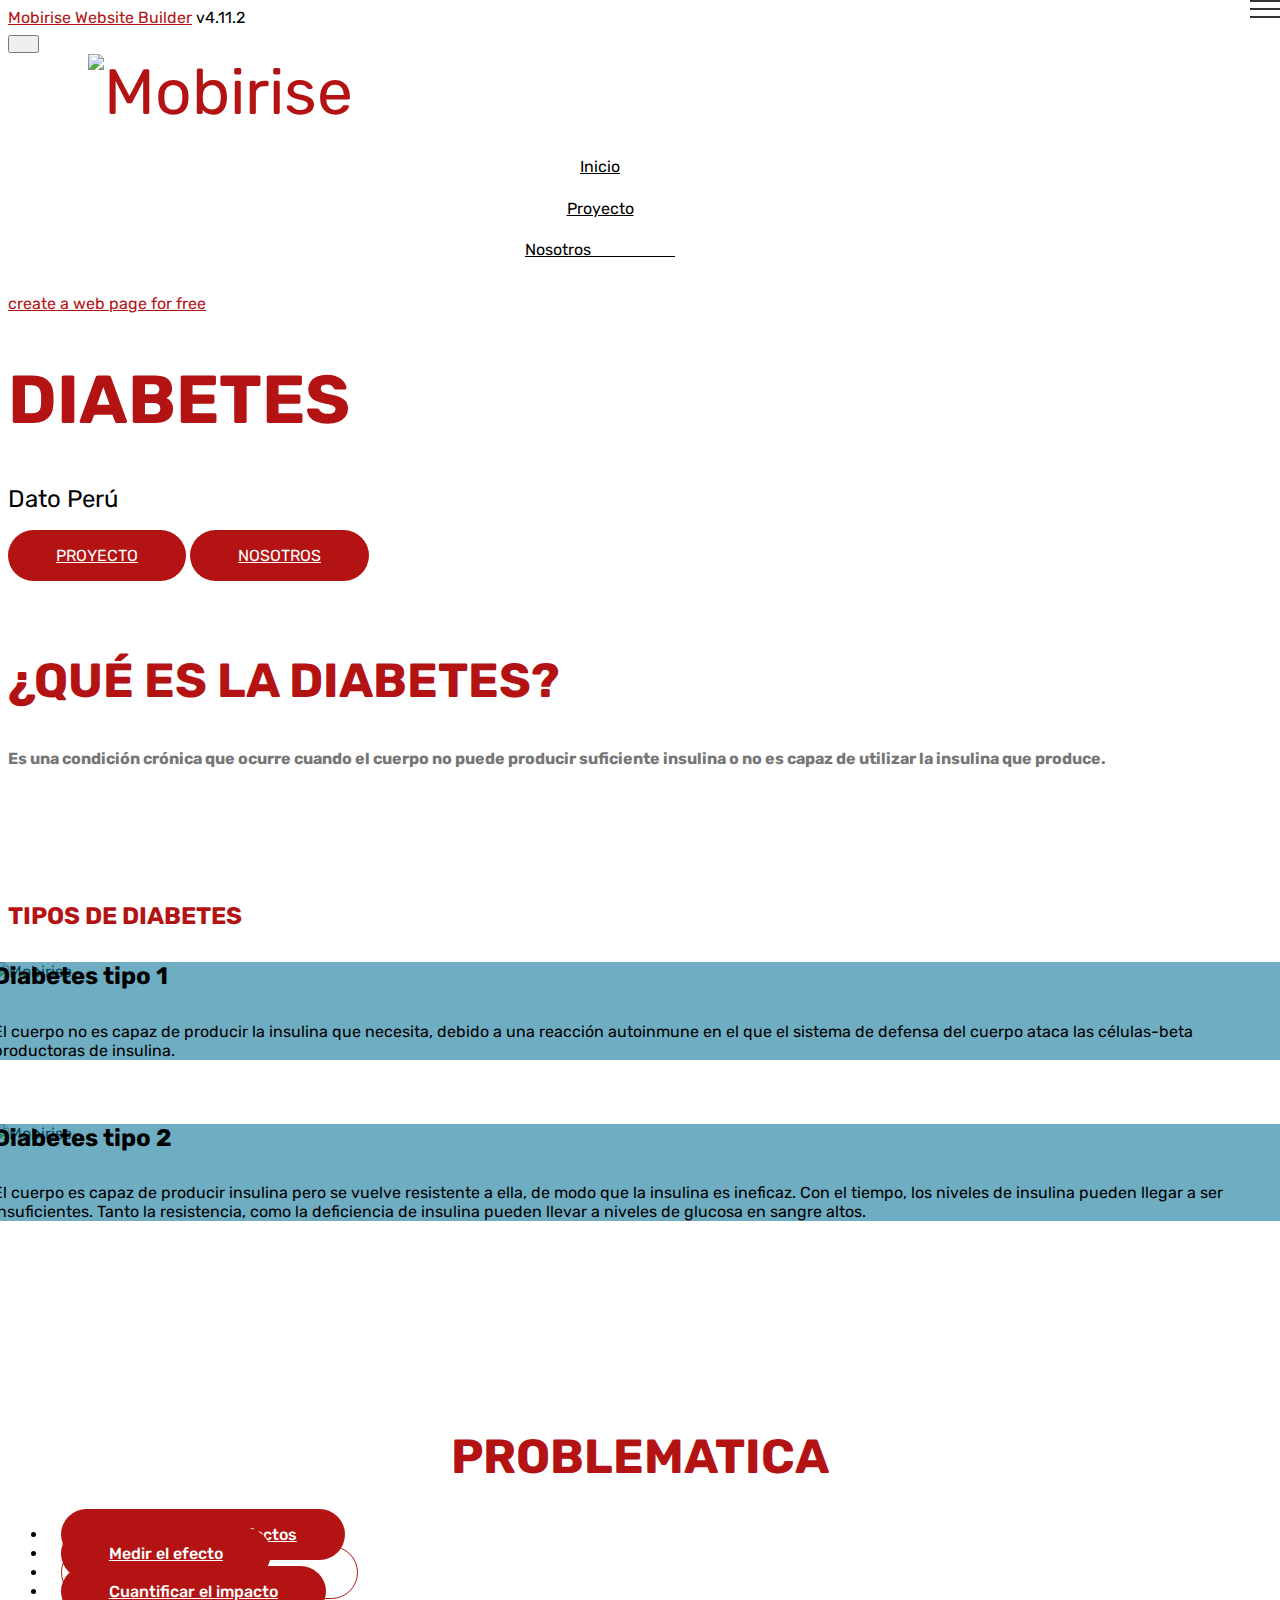
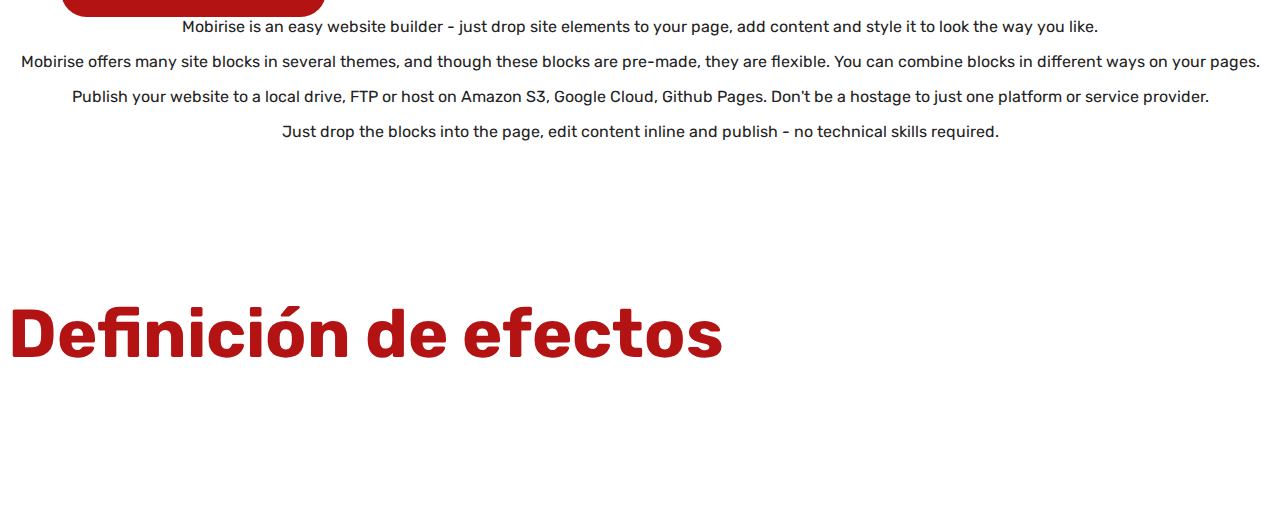
==== index.html @ b469dddd "create github pages" ====
<!DOCTYPE html>
<html  >
<head>
  <!-- Site made with Mobirise Website Builder v4.11.2, https://mobirise.com -->
  <meta charset="UTF-8">
  <meta http-equiv="X-UA-Compatible" content="IE=edge">
  <meta name="generator" content="Mobirise v4.11.2, mobirise.com">
  <meta name="viewport" content="width=device-width, initial-scale=1, minimum-scale=1">
  <link rel="shortcut icon" href="assets/images/salud-publica-122x122.jpeg" type="image/x-icon">
  <meta name="description" content="">
  
  <title>Home</title>
  <link rel="stylesheet" href="assets/web/assets/mobirise-icons2/mobirise2.css">
  <link rel="stylesheet" href="assets/web/assets/mobirise-icons/mobirise-icons.css">
  <link rel="stylesheet" href="assets/bootstrap/css/bootstrap.min.css">
  <link rel="stylesheet" href="assets/bootstrap/css/bootstrap-grid.min.css">
  <link rel="stylesheet" href="assets/bootstrap/css/bootstrap-reboot.min.css">
  <link rel="stylesheet" href="assets/tether/tether.min.css">
  <link rel="stylesheet" href="assets/dropdown/css/style.css">
  <link rel="stylesheet" href="assets/theme/css/style.css">
  <link rel="preload" as="style" href="assets/mobirise/css/mbr-additional.css"><link rel="stylesheet" href="assets/mobirise/css/mbr-additional.css" type="text/css">
  
  
  
</head>
<body>
  <section class="menu cid-rFG4XQewJl" once="menu" id="menu2-g">

    

    <nav class="navbar navbar-expand beta-menu navbar-dropdown align-items-center navbar-fixed-top navbar-toggleable-sm bg-color transparent">
        <button class="navbar-toggler navbar-toggler-right" type="button" data-toggle="collapse" data-target="#navbarSupportedContent" aria-controls="navbarSupportedContent" aria-expanded="false" aria-label="Toggle navigation">
            <div class="hamburger">
                <span></span>
                <span></span>
                <span></span>
                <span></span>
            </div>
        </button>
        <div class="menu-logo">
            <div class="navbar-brand">
                <span class="navbar-logo">
                    <a href="https://mobirise.co">
                        <img src="assets/images/salud-publica-122x122.jpeg" alt="Mobirise" title="" style="height: 3.8rem;">
                    </a>
                </span>
                
            </div>
        </div>
        <div class="collapse navbar-collapse" id="navbarSupportedContent">
            <ul class="navbar-nav nav-dropdown nav-right" data-app-modern-menu="true"><li class="nav-item"><a class="nav-link link text-black display-4" href="#top">Inicio</a></li><li class="nav-item">
                    <a class="nav-link link text-black display-4" href="index.html">Proyecto</a>
                </li>
                <li class="nav-item">
                    <a class="nav-link link text-black display-4" href="page2.html">Nosotros &nbsp; &nbsp; &nbsp; &nbsp; &nbsp; &nbsp; &nbsp; &nbsp; &nbsp; &nbsp;&nbsp;</a>
                </li></ul>
            
        </div>
    </nav>
</section>

<section class="engine"><a href="https://mobirise.info/h">create a web page for free</a></section><section class="cid-qTkA127IK8 mbr-fullscreen mbr-parallax-background" id="header2-1">

    

    

    <div class="container align-center">
        <div class="row justify-content-md-center">
            <div class="mbr-white col-md-10">
                <h1 class="mbr-section-title mbr-bold pb-3 mbr-fonts-style display-1">DIABETES</h1>
                
                <p class="mbr-text pb-3 mbr-fonts-style display-5">Dato Perú</p>
                <div class="mbr-section-btn"><a class="btn btn-md btn-secondary display-4" href="https://mobirise.com"><span class="mbri-file mbr-iconfont mbr-iconfont-btn"></span>PROYECTO</a> <a class="btn btn-md btn-secondary display-4" href="https://mobirise.com"><span class="mobi-mbri mobi-mbri-users mbr-iconfont mbr-iconfont-btn"></span>NOSOTROS</a></div>
            </div>
        </div>
    </div>
    <div class="mbr-arrow hidden-sm-down" aria-hidden="true">
        <a href="#next">
            <i class="mbri-down mbr-iconfont"></i>
        </a>
    </div>
</section>

<section class="mbr-section content4 cid-rFFUfaKgSC" id="content4-6">

    

    <div class="container">
        <div class="media-container-row">
            <div class="title col-12 col-md-8">
                <h2 class="align-center pb-3 mbr-fonts-style display-2">¿QUÉ ES LA DIABETES?</h2>
                <h3 class="mbr-section-subtitle align-center mbr-light mbr-fonts-style display-7">Es una condición crónica que ocurre cuando el cuerpo no puede producir suficiente insulina o no es capaz de utilizar la insulina que produce.&nbsp;<br><br><br></h3>
                
            </div>
        </div>
    </div>
</section>

<section class="features13 cid-rFH5pKceLO" id="features13-j">

    

    
    <div class="container">
        <h2 class="mbr-section-title pb-3 mbr-fonts-style align-center display-5">TIPOS DE DIABETES</h2>

        <div class="media-container-row">
            <div class="card col-12 col-md-6 align-center">
                <div class="card-wrap">
                    <div class="card-img">
                        <img src="assets/images/background1.jpg" alt="Mobirise" title="">
                    </div>
                    <div class="card-box p-5">
                        <h4 class="card-title py-2 mbr-fonts-style align-center mbr-white display-5">Diabetes tipo 1</h4>
                        <p class="mbr-text mbr-fonts-style mbr-white display-7">El cuerpo no es capaz de producir la insulina que necesita, debido a una reacción autoinmune en el que el sistema de defensa del cuerpo ataca las células-beta productoras de insulina.</p>
                    </div>
                </div>
            </div>
            <div class="card col-12 col-md-6 align-center">
                <div class="card-wrap">
                    <div class="card-img">
                        <img src="assets/images/background2.jpg" alt="Mobirise">
                    </div>
                    <div class="card-box p-5">
                        <h4 class="card-title py-2 mbr-fonts-style align-center mbr-white display-5">
                            Diabetes tipo 2</h4>
                        <p class="mbr-text mbr-fonts-style mbr-white display-7">
                            El cuerpo es capaz de producir insulina pero se vuelve resistente a ella, de modo que la insulina es ineficaz. Con el tiempo, los niveles de insulina pueden llegar a ser insuficientes. Tanto la resistencia, como la deficiencia de insulina pueden llevar a niveles de glucosa en sangre altos.
                        </p>
                    </div>
                </div>
            </div>
                
        </div>
    </div>
</section>

<section class="tabs2 cid-rFG0SEYWAp" id="tabs2-f">

    

    
    <div class="container">
        <h2 class="mbr-section-title align-center pb-5 mbr-fonts-style display-2">PROBLEMATICA</h2>
        <div class="media-container-row">
            <div class="col-12 col-md-8">
                <ul class="nav nav-tabs" role="tablist">
                    <li class="nav-item"><a class="nav-link mbr-fonts-style show active display-7" role="tab" data-toggle="tab" href="#tabs2-f_tab0" aria-selected="true">Definición de los efectos</a></li>
                    <li class="nav-item"><a class="nav-link mbr-fonts-style show active display-7" role="tab" data-toggle="tab" href="#tabs2-f_tab1" aria-selected="true">Medir el efecto</a></li>
                    <li class="nav-item"><a class="nav-link mbr-fonts-style show display-7" role="tab" data-toggle="tab" href="#tabs2-f_tab2" aria-selected="false">Comparar con el estándar</a></li>
                    <li class="nav-item"><a class="nav-link mbr-fonts-style show active display-7" role="tab" data-toggle="tab" href="#tabs2-f_tab3" aria-selected="true">Cuantificar el impacto</a></li>
                    
                    
                </ul>
                <div class="tab-content">
                    <div id="tab1" class="tab-pane in active" role="tabpanel">
                        <div class="row">
                            <div class="col-md-12">
                                <p class="mbr-text py-5 mbr-fonts-style display-7"></p>
                            </div>
                        </div>
                    </div>
                    <div id="tab2" class="tab-pane" role="tabpanel">
                        <div class="row">
                            <div class="col-md-12">
                                <p class="mbr-text py-5 mbr-fonts-style display-7">
                                    Mobirise is an easy website builder - just drop site elements to your page, add content and style it to look the way you like.
                                </p>
                            </div>
                        </div>
                    </div>
                    <div id="tab3" class="tab-pane" role="tabpanel">
                        <div class="row">
                            <div class="col-md-12">
                                <p class="mbr-text py-5 mbr-fonts-style display-7">
                                    Mobirise offers many site blocks in several themes, and though these blocks are pre-made, they are flexible. You can combine blocks in different ways on your pages.
                                </p>
                            </div>
                        </div>
                    </div>
                    <div id="tab4" class="tab-pane" role="tabpanel">
                        <div class="row">
                            <div class="col-md-12">
                                <p class="mbr-text py-5 mbr-fonts-style display-7"></p>
                            </div>
                        </div>
                    </div>
                    <div id="tab5" class="tab-pane" role="tabpanel">
                        <div class="row">
                            <div class="col-md-12">
                                <p class="mbr-text py-5 mbr-fonts-style display-7">
                                    Publish your website to a local drive, FTP or host on Amazon S3, Google Cloud, Github Pages. Don't be a hostage to just one platform or service provider.
                                </p>
                            </div>
                        </div>
                    </div>
                    <div id="tab6" class="tab-pane" role="tabpanel">
                        <div class="row">
                            <div class="col-md-12">
                                <p class="mbr-text py-5 mbr-fonts-style display-7">
                                    Just drop the blocks into the page, edit content inline and publish - no technical skills required.
                                </p>
                            </div>
                        </div>
                    </div>
                </div>
            </div>
        </div>
    </div>
</section>

<section class="header1 cid-rFH7NvjfqQ" id="header16-o">

    

    

    <div class="container">
        <div class="row justify-content-md-center">
            <div class="col-md-10 align-center">
                <h1 class="mbr-section-title mbr-bold pb-3 mbr-fonts-style display-1">Definición de efectos</h1>
                
                <p class="mbr-text pb-3 mbr-fonts-style display-5"></p>
                
            </div>
        </div>
    </div>

</section>


  <script src="assets/popper/popper.min.js"></script>
  <script src="assets/web/assets/jquery/jquery.min.js"></script>
  <script src="assets/bootstrap/js/bootstrap.min.js"></script>
  <script src="assets/smoothscroll/smooth-scroll.js"></script>
  <script src="assets/touchswipe/jquery.touch-swipe.min.js"></script>
  <script src="assets/parallax/jarallax.min.js"></script>
  <script src="assets/mbr-tabs/mbr-tabs.js"></script>
  <script src="assets/tether/tether.min.js"></script>
  <script src="assets/dropdown/js/nav-dropdown.js"></script>
  <script src="assets/dropdown/js/navbar-dropdown.js"></script>
  <script src="assets/theme/js/script.js"></script>
  
  
</body>
</html>
---- assets/mobirise/css/mbr-additional.css ----
@import url(https://fonts.googleapis.com/css?family=Rubik:300,300i,400,400i,500,500i,700,700i,900,900i&display=swap);





body {
  font-family: Rubik;
}
.display-1 {
  font-family: 'Rubik', sans-serif;
  font-size: 4.25rem;
  font-display: swap;
}
.display-1 > .mbr-iconfont {
  font-size: 6.8rem;
}
.display-2 {
  font-family: 'Rubik', sans-serif;
  font-size: 3rem;
  font-display: swap;
}
.display-2 > .mbr-iconfont {
  font-size: 4.8rem;
}
.display-4 {
  font-family: 'Rubik', sans-serif;
  font-size: 1rem;
  font-display: swap;
}
.display-4 > .mbr-iconfont {
  font-size: 1.6rem;
}
.display-5 {
  font-family: 'Rubik', sans-serif;
  font-size: 1.5rem;
  font-display: swap;
}
.display-5 > .mbr-iconfont {
  font-size: 2.4rem;
}
.display-7 {
  font-family: 'Rubik', sans-serif;
  font-size: 1rem;
  font-display: swap;
}
.display-7 > .mbr-iconfont {
  font-size: 1.6rem;
}
/* ---- Fluid typography for mobile devices ---- */
/* 1.4 - font scale ratio ( bootstrap == 1.42857 ) */
/* 100vw - current viewport width */
/* (48 - 20)  48 == 48rem == 768px, 20 == 20rem == 320px(minimal supported viewport) */
/* 0.65 - min scale variable, may vary */
@media (max-width: 768px) {
  .display-1 {
    font-size: 3.4rem;
    font-size: calc( 2.1374999999999997rem + (4.25 - 2.1374999999999997) * ((100vw - 20rem) / (48 - 20)));
    line-height: calc( 1.4 * (2.1374999999999997rem + (4.25 - 2.1374999999999997) * ((100vw - 20rem) / (48 - 20))));
  }
  .display-2 {
    font-size: 2.4rem;
    font-size: calc( 1.7rem + (3 - 1.7) * ((100vw - 20rem) / (48 - 20)));
    line-height: calc( 1.4 * (1.7rem + (3 - 1.7) * ((100vw - 20rem) / (48 - 20))));
  }
  .display-4 {
    font-size: 0.8rem;
    font-size: calc( 1rem + (1 - 1) * ((100vw - 20rem) / (48 - 20)));
    line-height: calc( 1.4 * (1rem + (1 - 1) * ((100vw - 20rem) / (48 - 20))));
  }
  .display-5 {
    font-size: 1.2rem;
    font-size: calc( 1.175rem + (1.5 - 1.175) * ((100vw - 20rem) / (48 - 20)));
    line-height: calc( 1.4 * (1.175rem + (1.5 - 1.175) * ((100vw - 20rem) / (48 - 20))));
  }
}
/* Buttons */
.btn {
  padding: 1rem 3rem;
  border-radius: 3px;
}
.btn-sm {
  padding: 0.6rem 1.5rem;
  border-radius: 3px;
}
.btn-md {
  padding: 1rem 3rem;
  border-radius: 3px;
}
.btn-lg {
  padding: 1.2rem 3.2rem;
  border-radius: 3px;
}
.bg-primary {
  background-color: #b41313 !important;
}
.bg-success {
  background-color: #f7ed4a !important;
}
.bg-info {
  background-color: #82786e !important;
}
.bg-warning {
  background-color: #879a9f !important;
}
.bg-danger {
  background-color: #b1a374 !important;
}
.btn-primary,
.btn-primary:active {
  background-color: #b41313 !important;
  border-color: #b41313 !important;
  color: #ffffff !important;
}
.btn-primary:hover,
.btn-primary:focus,
.btn-primary.focus,
.btn-primary.active {
  color: #ffffff !important;
  background-color: #6f0c0c !important;
  border-color: #6f0c0c !important;
}
.btn-primary.disabled,
.btn-primary:disabled {
  color: #ffffff !important;
  background-color: #6f0c0c !important;
  border-color: #6f0c0c !important;
}
.btn-secondary,
.btn-secondary:active {
  background-color: #b41313 !important;
  border-color: #b41313 !important;
  color: #ffffff !important;
}
.btn-secondary:hover,
.btn-secondary:focus,
.btn-secondary.focus,
.btn-secondary.active {
  color: #ffffff !important;
  background-color: #6f0c0c !important;
  border-color: #6f0c0c !important;
}
.btn-secondary.disabled,
.btn-secondary:disabled {
  color: #ffffff !important;
  background-color: #6f0c0c !important;
  border-color: #6f0c0c !important;
}
.btn-info,
.btn-info:active {
  background-color: #82786e !important;
  border-color: #82786e !important;
  color: #ffffff !important;
}
.btn-info:hover,
.btn-info:focus,
.btn-info.focus,
.btn-info.active {
  color: #ffffff !important;
  background-color: #59524b !important;
  border-color: #59524b !important;
}
.btn-info.disabled,
.btn-info:disabled {
  color: #ffffff !important;
  background-color: #59524b !important;
  border-color: #59524b !important;
}
.btn-success,
.btn-success:active {
  background-color: #f7ed4a !important;
  border-color: #f7ed4a !important;
  color: #3f3c03 !important;
}
.btn-success:hover,
.btn-success:focus,
.btn-success.focus,
.btn-success.active {
  color: #3f3c03 !important;
  background-color: #eadd0a !important;
  border-color: #eadd0a !important;
}
.btn-success.disabled,
.btn-success:disabled {
  color: #3f3c03 !important;
  background-color: #eadd0a !important;
  border-color: #eadd0a !important;
}
.btn-warning,
.btn-warning:active {
  background-color: #879a9f !important;
  border-color: #879a9f !important;
  color: #ffffff !important;
}
.btn-warning:hover,
.btn-warning:focus,
.btn-warning.focus,
.btn-warning.active {
  color: #ffffff !important;
  background-color: #617479 !important;
  border-color: #617479 !important;
}
.btn-warning.disabled,
.btn-warning:disabled {
  color: #ffffff !important;
  background-color: #617479 !important;
  border-color: #617479 !important;
}
.btn-danger,
.btn-danger:active {
  background-color: #b1a374 !important;
  border-color: #b1a374 !important;
  color: #ffffff !important;
}
.btn-danger:hover,
.btn-danger:focus,
.btn-danger.focus,
.btn-danger.active {
  color: #ffffff !important;
  background-color: #8b7d4e !important;
  border-color: #8b7d4e !important;
}
.btn-danger.disabled,
.btn-danger:disabled {
  color: #ffffff !important;
  background-color: #8b7d4e !important;
  border-color: #8b7d4e !important;
}
.btn-white {
  color: #333333 !important;
}
.btn-white,
.btn-white:active {
  background-color: #ffffff !important;
  border-color: #ffffff !important;
  color: #808080 !important;
}
.btn-white:hover,
.btn-white:focus,
.btn-white.focus,
.btn-white.active {
  color: #808080 !important;
  background-color: #d9d9d9 !important;
  border-color: #d9d9d9 !important;
}
.btn-white.disabled,
.btn-white:disabled {
  color: #808080 !important;
  background-color: #d9d9d9 !important;
  border-color: #d9d9d9 !important;
}
.btn-black,
.btn-black:active {
  background-color: #333333 !important;
  border-color: #333333 !important;
  color: #ffffff !important;
}
.btn-black:hover,
.btn-black:focus,
.btn-black.focus,
.btn-black.active {
  color: #ffffff !important;
  background-color: #0d0d0d !important;
  border-color: #0d0d0d !important;
}
.btn-black.disabled,
.btn-black:disabled {
  color: #ffffff !important;
  background-color: #0d0d0d !important;
  border-color: #0d0d0d !important;
}
.btn-primary-outline,
.btn-primary-outline:active {
  background: none;
  border-color: #580909;
  color: #580909;
}
.btn-primary-outline:hover,
.btn-primary-outline:focus,
.btn-primary-outline.focus,
.btn-primary-outline.active {
  color: #ffffff;
  background-color: #b41313;
  border-color: #b41313;
}
.btn-primary-outline.disabled,
.btn-primary-outline:disabled {
  color: #ffffff !important;
  background-color: #b41313 !important;
  border-color: #b41313 !important;
}
.btn-secondary-outline,
.btn-secondary-outline:active {
  background: none;
  border-color: #580909;
  color: #580909;
}
.btn-secondary-outline:hover,
.btn-secondary-outline:focus,
.btn-secondary-outline.focus,
.btn-secondary-outline.active {
  color: #ffffff;
  background-color: #b41313;
  border-color: #b41313;
}
.btn-secondary-outline.disabled,
.btn-secondary-outline:disabled {
  color: #ffffff !important;
  background-color: #b41313 !important;
  border-color: #b41313 !important;
}
.btn-info-outline,
.btn-info-outline:active {
  background: none;
  border-color: #4b453f;
  color: #4b453f;
}
.btn-info-outline:hover,
.btn-info-outline:focus,
.btn-info-outline.focus,
.btn-info-outline.active {
  color: #ffffff;
  background-color: #82786e;
  border-color: #82786e;
}
.btn-info-outline.disabled,
.btn-info-outline:disabled {
  color: #ffffff !important;
  background-color: #82786e !important;
  border-color: #82786e !important;
}
.btn-success-outline,
.btn-success-outline:active {
  background: none;
  border-color: #d2c609;
  color: #d2c609;
}
.btn-success-outline:hover,
.btn-success-outline:focus,
.btn-success-outline.focus,
.btn-success-outline.active {
  color: #3f3c03;
  background-color: #f7ed4a;
  border-color: #f7ed4a;
}
.btn-success-outline.disabled,
.btn-success-outline:disabled {
  color: #3f3c03 !important;
  background-color: #f7ed4a !important;
  border-color: #f7ed4a !important;
}
.btn-warning-outline,
.btn-warning-outline:active {
  background: none;
  border-color: #55666b;
  color: #55666b;
}
.btn-warning-outline:hover,
.btn-warning-outline:focus,
.btn-warning-outline.focus,
.btn-warning-outline.active {
  color: #ffffff;
  background-color: #879a9f;
  border-color: #879a9f;
}
.btn-warning-outline.disabled,
.btn-warning-outline:disabled {
  color: #ffffff !important;
  background-color: #879a9f !important;
  border-color: #879a9f !important;
}
.btn-danger-outline,
.btn-danger-outline:active {
  background: none;
  border-color: #7a6e45;
  color: #7a6e45;
}
.btn-danger-outline:hover,
.btn-danger-outline:focus,
.btn-danger-outline.focus,
.btn-danger-outline.active {
  color: #ffffff;
  background-color: #b1a374;
  border-color: #b1a374;
}
.btn-danger-outline.disabled,
.btn-danger-outline:disabled {
  color: #ffffff !important;
  background-color: #b1a374 !important;
  border-color: #b1a374 !important;
}
.btn-black-outline,
.btn-black-outline:active {
  background: none;
  border-color: #000000;
  color: #000000;
}
.btn-black-outline:hover,
.btn-black-outline:focus,
.btn-black-outline.focus,
.btn-black-outline.active {
  color: #ffffff;
  background-color: #333333;
  border-color: #333333;
}
.btn-black-outline.disabled,
.btn-black-outline:disabled {
  color: #ffffff !important;
  background-color: #333333 !important;
  border-color: #333333 !important;
}
.btn-white-outline,
.btn-white-outline:active,
.btn-white-outline.active {
  background: none;
  border-color: #ffffff;
  color: #ffffff;
}
.btn-white-outline:hover,
.btn-white-outline:focus,
.btn-white-outline.focus {
  color: #333333;
  background-color: #ffffff;
  border-color: #ffffff;
}
.text-primary {
  color: #b41313 !important;
}
.text-secondary {
  color: #b41313 !important;
}
.text-success {
  color: #f7ed4a !important;
}
.text-info {
  color: #82786e !important;
}
.text-warning {
  color: #879a9f !important;
}
.text-danger {
  color: #b1a374 !important;
}
.text-white {
  color: #ffffff !important;
}
.text-black {
  color: #000000 !important;
}
a.text-primary:hover,
a.text-primary:focus {
  color: #580909 !important;
}
a.text-secondary:hover,
a.text-secondary:focus {
  color: #580909 !important;
}
a.text-success:hover,
a.text-success:focus {
  color: #d2c609 !important;
}
a.text-info:hover,
a.text-info:focus {
  color: #4b453f !important;
}
a.text-warning:hover,
a.text-warning:focus {
  color: #55666b !important;
}
a.text-danger:hover,
a.text-danger:focus {
  color: #7a6e45 !important;
}
a.text-white:hover,
a.text-white:focus {
  color: #b3b3b3 !important;
}
a.text-black:hover,
a.text-black:focus {
  color: #4d4d4d !important;
}
.alert-success {
  background-color: #70c770;
}
.alert-info {
  background-color: #82786e;
}
.alert-warning {
  background-color: #879a9f;
}
.alert-danger {
  background-color: #b1a374;
}
.mbr-section-btn a.btn:not(.btn-form) {
  border-radius: 100px;
}
.mbr-section-btn a.btn:not(.btn-form):hover,
.mbr-section-btn a.btn:not(.btn-form):focus {
  box-shadow: none !important;
}
.mbr-section-btn a.btn:not(.btn-form):hover,
.mbr-section-btn a.btn:not(.btn-form):focus {
  box-shadow: 0 10px 40px 0 rgba(0, 0, 0, 0.2) !important;
  -webkit-box-shadow: 0 10px 40px 0 rgba(0, 0, 0, 0.2) !important;
}
.mbr-gallery-filter li a {
  border-radius: 100px !important;
}
.mbr-gallery-filter li.active .btn {
  background-color: #b41313;
  border-color: #b41313;
  color: #ffffff;
}
.mbr-gallery-filter li.active .btn:focus {
  box-shadow: none;
}
.nav-tabs .nav-link {
  border-radius: 100px !important;
}
a,
a:hover {
  color: #b41313;
}
.mbr-plan-header.bg-primary .mbr-plan-subtitle,
.mbr-plan-header.bg-primary .mbr-plan-price-desc {
  color: #ed5959;
}
.mbr-plan-header.bg-success .mbr-plan-subtitle,
.mbr-plan-header.bg-success .mbr-plan-price-desc {
  color: #ffffff;
}
.mbr-plan-header.bg-info .mbr-plan-subtitle,
.mbr-plan-header.bg-info .mbr-plan-price-desc {
  color: #beb8b2;
}
.mbr-plan-header.bg-warning .mbr-plan-subtitle,
.mbr-plan-header.bg-warning .mbr-plan-price-desc {
  color: #ced6d8;
}
.mbr-plan-header.bg-danger .mbr-plan-subtitle,
.mbr-plan-header.bg-danger .mbr-plan-price-desc {
  color: #dfd9c6;
}
/* Scroll to top button*/
.scrollToTop_wraper {
  display: none;
}
.form-control {
  font-family: 'Rubik', sans-serif;
  font-size: 1rem;
  font-display: swap;
}
.form-control > .mbr-iconfont {
  font-size: 1.6rem;
}
blockquote {
  border-color: #b41313;
}
/* Forms */
.mbr-form .btn {
  margin: .4rem 0;
}
.mbr-form .input-group-btn a.btn {
  border-radius: 100px !important;
}
.mbr-form .input-group-btn a.btn:hover {
  box-shadow: 0 10px 40px 0 rgba(0, 0, 0, 0.2);
}
.mbr-form .input-group-btn button[type="submit"] {
  border-radius: 100px !important;
  padding: 1rem 3rem;
}
.mbr-form .input-group-btn button[type="submit"]:hover {
  box-shadow: 0 10px 40px 0 rgba(0, 0, 0, 0.2);
}
.form2 .form-control {
  border-top-left-radius: 100px;
  border-bottom-left-radius: 100px;
}
.form2 .input-group-btn a.btn {
  border-top-left-radius: 0 !important;
  border-bottom-left-radius: 0 !important;
}
.form2 .input-group-btn button[type="submit"] {
  border-top-left-radius: 0 !important;
  border-bottom-left-radius: 0 !important;
}
.form3 input[type="email"] {
  border-radius: 100px !important;
}
@media (max-width: 349px) {
  .form2 input[type="email"] {
    border-radius: 100px !important;
  }
  .form2 .input-group-btn a.btn {
    border-radius: 100px !important;
  }
  .form2 .input-group-btn button[type="submit"] {
    border-radius: 100px !important;
  }
}
@media (max-width: 767px) {
  .btn {
    font-size: .75rem !important;
  }
  .btn .mbr-iconfont {
    font-size: 1rem !important;
  }
}
/* Footer */
.mbr-footer-content li::before,
.mbr-footer .mbr-contacts li::before {
  background: #b41313;
}
.mbr-footer-content li a:hover,
.mbr-footer .mbr-contacts li a:hover {
  color: #b41313;
}
.footer3 input[type="email"],
.footer4 input[type="email"] {
  border-radius: 100px !important;
}
.footer3 .input-group-btn a.btn,
.footer4 .input-group-btn a.btn {
  border-radius: 100px !important;
}
.footer3 .input-group-btn button[type="submit"],
.footer4 .input-group-btn button[type="submit"] {
  border-radius: 100px !important;
}
/* Headers*/
.header13 .form-inline input[type="email"],
.header14 .form-inline input[type="email"] {
  border-radius: 100px;
}
.header13 .form-inline input[type="text"],
.header14 .form-inline input[type="text"] {
  border-radius: 100px;
}
.header13 .form-inline input[type="tel"],
.header14 .form-inline input[type="tel"] {
  border-radius: 100px;
}
.header13 .form-inline a.btn,
.header14 .form-inline a.btn {
  border-radius: 100px;
}
.header13 .form-inline button,
.header14 .form-inline button {
  border-radius: 100px !important;
}
@media screen and (-ms-high-contrast: active), (-ms-high-contrast: none) {
  .card-wrapper {
    flex: auto !important;
  }
}
.jq-selectbox li:hover,
.jq-selectbox li.selected {
  background-color: #b41313;
  color: #ffffff;
}
.jq-selectbox .jq-selectbox__trigger-arrow,
.jq-number__spin.minus:after,
.jq-number__spin.plus:after {
  transition: 0.4s;
  border-top-color: currentColor;
  border-bottom-color: currentColor;
}
.jq-selectbox:hover .jq-selectbox__trigger-arrow,
.jq-number__spin.minus:hover:after,
.jq-number__spin.plus:hover:after {
  border-top-color: #b41313;
  border-bottom-color: #b41313;
}
.xdsoft_datetimepicker .xdsoft_calendar td.xdsoft_default,
.xdsoft_datetimepicker .xdsoft_calendar td.xdsoft_current,
.xdsoft_datetimepicker .xdsoft_timepicker .xdsoft_time_box > div > div.xdsoft_current {
  color: #ffffff !important;
  background-color: #b41313 !important;
  box-shadow: none !important;
}
.xdsoft_datetimepicker .xdsoft_calendar td:hover,
.xdsoft_datetimepicker .xdsoft_timepicker .xdsoft_time_box > div > div:hover {
  color: #ffffff !important;
  background: #b41313 !important;
  box-shadow: none !important;
}
.lazy-bg {
  background-image: none !important;
}
.lazy-placeholder:not(section) {
  display: block;
  position: relative;
  padding-bottom: 56.25%;
}
iframe.lazy-placeholder,
.lazy-placeholder:after {
  content: '';
  position: absolute;
  width: 100px;
  height: 100px;
  background: transparent no-repeat center;
  background-size: contain;
  top: 50%;
  left: 50%;
  transform: translateX(-50%) translateY(-50%);
  background-image: url("data:image/svg+xml;charset=UTF-8,%3csvg width='32' height='32' viewBox='0 0 64 64' xmlns='http://www.w3.org/2000/svg' stroke='%23b41313' %3e%3cg fill='none' fill-rule='evenodd'%3e%3cg transform='translate(16 16)' stroke-width='2'%3e%3ccircle stroke-opacity='.5' cx='16' cy='16' r='16'/%3e%3cpath d='M32 16c0-9.94-8.06-16-16-16'%3e%3canimateTransform attributeName='transform' type='rotate' from='0 16 16' to='360 16 16' dur='1s' repeatCount='indefinite'/%3e%3c/path%3e%3c/g%3e%3c/g%3e%3c/svg%3e");
}
section.lazy-placeholder:after {
  opacity: 0.3;
}
.cid-rFG4XQewJl .navbar {
  background: #ffffff;
  transition: none;
  min-height: 77px;
  padding: .5rem 0;
}
.cid-rFG4XQewJl .navbar-dropdown.bg-color.transparent.opened {
  background: #ffffff;
}
.cid-rFG4XQewJl a {
  font-style: normal;
}
.cid-rFG4XQewJl .nav-item span {
  padding-right: 0.4em;
  line-height: 0.5em;
  vertical-align: text-bottom;
  position: relative;
  text-decoration: none;
}
.cid-rFG4XQewJl .nav-item a {
  display: -webkit-flex;
  align-items: center;
  justify-content: center;
  padding: 0.7rem 0 !important;
  margin: 0rem .65rem !important;
  -webkit-align-items: center;
  -webkit-justify-content: center;
}
.cid-rFG4XQewJl .nav-item:focus,
.cid-rFG4XQewJl .nav-link:focus {
  outline: none;
}
.cid-rFG4XQewJl .btn {
  padding: 0.4rem 1.5rem;
  display: -webkit-inline-flex;
  align-items: center;
  -webkit-align-items: center;
}
.cid-rFG4XQewJl .btn .mbr-iconfont {
  font-size: 1.6rem;
}
.cid-rFG4XQewJl .menu-logo {
  margin-right: auto;
}
.cid-rFG4XQewJl .menu-logo .navbar-brand {
  display: flex;
  margin-left: 5rem;
  padding: 0;
  transition: padding .2s;
  min-height: 3.8rem;
  -webkit-align-items: center;
  align-items: center;
}
.cid-rFG4XQewJl .menu-logo .navbar-brand .navbar-caption-wrap {
  display: flex;
  -webkit-align-items: center;
  align-items: center;
  word-break: break-word;
  min-width: 7rem;
  margin: .3rem 0;
}
.cid-rFG4XQewJl .menu-logo .navbar-brand .navbar-caption-wrap .navbar-caption {
  line-height: 1.2rem !important;
  padding-right: 2rem;
}
.cid-rFG4XQewJl .menu-logo .navbar-brand .navbar-logo {
  font-size: 4rem;
  transition: font-size 0.25s;
}
.cid-rFG4XQewJl .menu-logo .navbar-brand .navbar-logo img {
  display: flex;
}
.cid-rFG4XQewJl .menu-logo .navbar-brand .navbar-logo .mbr-iconfont {
  transition: font-size 0.25s;
}
.cid-rFG4XQewJl .menu-logo .navbar-brand .navbar-logo a {
  display: inline-flex;
}
.cid-rFG4XQewJl .navbar-toggleable-sm .navbar-collapse {
  justify-content: flex-end;
  -webkit-justify-content: flex-end;
  padding-right: 5rem;
  width: auto;
}
.cid-rFG4XQewJl .navbar-toggleable-sm .navbar-collapse .navbar-nav {
  flex-wrap: wrap;
  -webkit-flex-wrap: wrap;
  padding-left: 0;
}
.cid-rFG4XQewJl .navbar-toggleable-sm .navbar-collapse .navbar-nav .nav-item {
  -webkit-align-self: center;
  align-self: center;
}
.cid-rFG4XQewJl .navbar-toggleable-sm .navbar-collapse .navbar-buttons {
  padding-left: 0;
  padding-bottom: 0;
}
.cid-rFG4XQewJl .dropdown .dropdown-menu {
  background: #ffffff;
  display: none;
  position: absolute;
  min-width: 5rem;
  padding-top: 1.4rem;
  padding-bottom: 1.4rem;
  text-align: left;
}
.cid-rFG4XQewJl .dropdown .dropdown-menu .dropdown-item {
  width: auto;
  padding: 0.235em 1.5385em 0.235em 1.5385em !important;
}
.cid-rFG4XQewJl .dropdown .dropdown-menu .dropdown-item::after {
  right: 0.5rem;
}
.cid-rFG4XQewJl .dropdown .dropdown-menu .dropdown-submenu {
  margin: 0;
}
.cid-rFG4XQewJl .dropdown.open > .dropdown-menu {
  display: block;
}
.cid-rFG4XQewJl .navbar-toggleable-sm.opened:after {
  position: absolute;
  width: 100vw;
  height: 100vh;
  content: '';
  background-color: rgba(0, 0, 0, 0.1);
  left: 0;
  bottom: 0;
  transform: translateY(100%);
  -webkit-transform: translateY(100%);
  z-index: 1000;
}
.cid-rFG4XQewJl .navbar.navbar-short {
  min-height: 60px;
  transition: all .2s;
}
.cid-rFG4XQewJl .navbar.navbar-short .navbar-toggler-right {
  top: 20px;
}
.cid-rFG4XQewJl .navbar.navbar-short .navbar-logo a {
  font-size: 2.5rem !important;
  line-height: 2.5rem;
  transition: font-size 0.25s;
}
.cid-rFG4XQewJl .navbar.navbar-short .navbar-logo a .mbr-iconfont {
  font-size: 2.5rem !important;
}
.cid-rFG4XQewJl .navbar.navbar-short .navbar-logo a img {
  height: 3rem !important;
}
.cid-rFG4XQewJl .navbar.navbar-short .navbar-brand {
  min-height: 3rem;
}
.cid-rFG4XQewJl button.navbar-toggler {
  width: 31px;
  height: 18px;
  cursor: pointer;
  transition: all .2s;
  top: 1.5rem;
  right: 1rem;
}
.cid-rFG4XQewJl button.navbar-toggler:focus {
  outline: none;
}
.cid-rFG4XQewJl button.navbar-toggler .hamburger span {
  position: absolute;
  right: 0;
  width: 30px;
  height: 2px;
  border-right: 5px;
  background-color: #333333;
}
.cid-rFG4XQewJl button.navbar-toggler .hamburger span:nth-child(1) {
  top: 0;
  transition: all .2s;
}
.cid-rFG4XQewJl button.navbar-toggler .hamburger span:nth-child(2) {
  top: 8px;
  transition: all .15s;
}
.cid-rFG4XQewJl button.navbar-toggler .hamburger span:nth-child(3) {
  top: 8px;
  transition: all .15s;
}
.cid-rFG4XQewJl button.navbar-toggler .hamburger span:nth-child(4) {
  top: 16px;
  transition: all .2s;
}
.cid-rFG4XQewJl nav.opened .hamburger span:nth-child(1) {
  top: 8px;
  width: 0;
  opacity: 0;
  right: 50%;
  transition: all .2s;
}
.cid-rFG4XQewJl nav.opened .hamburger span:nth-child(2) {
  -webkit-transform: rotate(45deg);
  transform: rotate(45deg);
  transition: all .25s;
}
.cid-rFG4XQewJl nav.opened .hamburger span:nth-child(3) {
  -webkit-transform: rotate(-45deg);
  transform: rotate(-45deg);
  transition: all .25s;
}
.cid-rFG4XQewJl nav.opened .hamburger span:nth-child(4) {
  top: 8px;
  width: 0;
  opacity: 0;
  right: 50%;
  transition: all .2s;
}
.cid-rFG4XQewJl .collapsed.navbar-expand {
  flex-direction: column;
  -webkit-flex-direction: column;
}
.cid-rFG4XQewJl .collapsed .btn {
  display: -webkit-flex;
}
.cid-rFG4XQewJl .collapsed .navbar-collapse {
  display: none !important;
  padding-right: 0 !important;
}
.cid-rFG4XQewJl .collapsed .navbar-collapse.collapsing,
.cid-rFG4XQewJl .collapsed .navbar-collapse.show {
  display: block !important;
}
.cid-rFG4XQewJl .collapsed .navbar-collapse.collapsing .navbar-nav,
.cid-rFG4XQewJl .collapsed .navbar-collapse.show .navbar-nav {
  display: block;
  text-align: center;
}
.cid-rFG4XQewJl .collapsed .navbar-collapse.collapsing .navbar-nav .nav-item,
.cid-rFG4XQewJl .collapsed .navbar-collapse.show .navbar-nav .nav-item {
  clear: both;
}
.cid-rFG4XQewJl .collapsed .navbar-collapse.collapsing .navbar-nav .nav-item:last-child,
.cid-rFG4XQewJl .collapsed .navbar-collapse.show .navbar-nav .nav-item:last-child {
  margin-bottom: 1rem;
}
.cid-rFG4XQewJl .collapsed .navbar-collapse.collapsing .navbar-buttons,
.cid-rFG4XQewJl .collapsed .navbar-collapse.show .navbar-buttons {
  text-align: center;
}
.cid-rFG4XQewJl .collapsed .navbar-collapse.collapsing .navbar-buttons:last-child,
.cid-rFG4XQewJl .collapsed .navbar-collapse.show .navbar-buttons:last-child {
  margin-bottom: 1rem;
}
@media (min-width: 1024px) {
  .cid-rFG4XQewJl .collapsed:not(.navbar-short) .navbar-collapse {
    max-height: calc(98.5vh - 3.8rem);
  }
}
.cid-rFG4XQewJl .collapsed button.navbar-toggler {
  display: block;
}
.cid-rFG4XQewJl .collapsed .navbar-brand {
  margin-left: 1rem !important;
}
.cid-rFG4XQewJl .collapsed .navbar-toggleable-sm {
  flex-direction: column;
  -webkit-flex-direction: column;
}
.cid-rFG4XQewJl .collapsed .dropdown .dropdown-menu {
  width: 100%;
  text-align: center;
  position: relative;
  opacity: 0;
  overflow: hidden;
  display: block;
  height: 0;
  visibility: hidden;
  padding: 0;
  transition-duration: .5s;
  transition-property: opacity,padding,height;
}
.cid-rFG4XQewJl .collapsed .dropdown.open > .dropdown-menu {
  position: relative;
  opacity: 1;
  height: auto;
  padding: 1.4rem 0;
  visibility: visible;
}
.cid-rFG4XQewJl .collapsed .dropdown .dropdown-submenu {
  left: 0;
  text-align: center;
  width: 100%;
}
.cid-rFG4XQewJl .collapsed .dropdown .dropdown-toggle[data-toggle="dropdown-submenu"]::after {
  margin-top: 0;
  position: inherit;
  right: 0;
  top: 50%;
  display: inline-block;
  width: 0;
  height: 0;
  margin-left: .3em;
  vertical-align: middle;
  content: "";
  border-top: .30em solid;
  border-right: .30em solid transparent;
  border-left: .30em solid transparent;
}
@media (max-width: 1023px) {
  .cid-rFG4XQewJl.navbar-expand {
    flex-direction: column;
    -webkit-flex-direction: column;
  }
  .cid-rFG4XQewJl img {
    height: 3.8rem !important;
  }
  .cid-rFG4XQewJl .btn {
    display: -webkit-flex;
  }
  .cid-rFG4XQewJl button.navbar-toggler {
    display: block;
  }
  .cid-rFG4XQewJl .navbar-brand {
    margin-left: 1rem !important;
  }
  .cid-rFG4XQewJl .navbar-toggleable-sm {
    flex-direction: column;
    -webkit-flex-direction: column;
  }
  .cid-rFG4XQewJl .navbar-collapse {
    display: none !important;
    padding-right: 0 !important;
  }
  .cid-rFG4XQewJl .navbar-collapse.collapsing,
  .cid-rFG4XQewJl .navbar-collapse.show {
    display: block !important;
  }
  .cid-rFG4XQewJl .navbar-collapse.collapsing .navbar-nav,
  .cid-rFG4XQewJl .navbar-collapse.show .navbar-nav {
    display: block;
    text-align: center;
  }
  .cid-rFG4XQewJl .navbar-collapse.collapsing .navbar-nav .nav-item,
  .cid-rFG4XQewJl .navbar-collapse.show .navbar-nav .nav-item {
    clear: both;
  }
  .cid-rFG4XQewJl .navbar-collapse.collapsing .navbar-nav .nav-item:last-child,
  .cid-rFG4XQewJl .navbar-collapse.show .navbar-nav .nav-item:last-child {
    margin-bottom: 1rem;
  }
  .cid-rFG4XQewJl .navbar-collapse.collapsing .navbar-buttons,
  .cid-rFG4XQewJl .navbar-collapse.show .navbar-buttons {
    text-align: center;
  }
  .cid-rFG4XQewJl .navbar-collapse.collapsing .navbar-buttons:last-child,
  .cid-rFG4XQewJl .navbar-collapse.show .navbar-buttons:last-child {
    margin-bottom: 1rem;
  }
  .cid-rFG4XQewJl .dropdown .dropdown-menu {
    width: 100%;
    text-align: center;
    position: relative;
    opacity: 0;
    overflow: hidden;
    display: block;
    height: 0;
    visibility: hidden;
    padding: 0;
    transition-duration: .5s;
    transition-property: opacity,padding,height;
  }
  .cid-rFG4XQewJl .dropdown.open > .dropdown-menu {
    position: relative;
    opacity: 1;
    height: auto;
    padding: 1.4rem 0;
    visibility: visible;
  }
  .cid-rFG4XQewJl .dropdown .dropdown-submenu {
    left: 0;
    text-align: center;
    width: 100%;
  }
  .cid-rFG4XQewJl .dropdown .dropdown-toggle[data-toggle="dropdown-submenu"]::after {
    margin-top: 0;
    position: inherit;
    right: 0;
    top: 50%;
    display: inline-block;
    width: 0;
    height: 0;
    margin-left: .3em;
    vertical-align: middle;
    content: "";
    border-top: .30em solid;
    border-right: .30em solid transparent;
    border-left: .30em solid transparent;
  }
}
@media (min-width: 767px) {
  .cid-rFG4XQewJl .menu-logo {
    flex-shrink: 0;
    -webkit-flex-shrink: 0;
  }
}
.cid-rFG4XQewJl .navbar-collapse {
  flex-basis: auto;
  -webkit-flex-basis: auto;
}
.cid-rFG4XQewJl .nav-link:hover,
.cid-rFG4XQewJl .dropdown-item:hover {
  color: #767676 !important;
}
.cid-qTkA127IK8 {
  background-image: url("../../../assets/images/image-content-455479-20180830102834-642x350.jpeg");
}
.cid-qTkA127IK8 H1 {
  color: #b41313;
}
.cid-rFFUfaKgSC {
  padding-top: 45px;
  padding-bottom: 15px;
  background-color: #ffffff;
}
.cid-rFFUfaKgSC .mbr-section-subtitle {
  color: #767676;
  text-align: left;
}
.cid-rFFUfaKgSC H2 {
  color: #b41313;
}
.cid-rFH5pKceLO {
  padding-top: 45px;
  padding-bottom: 90px;
  background-color: #ffffff;
}
.cid-rFH5pKceLO p {
  margin-bottom: 0;
}
.cid-rFH5pKceLO .card-box {
  z-index: 1;
  position: relative;
  background-color: rgba(15, 118, 153, 0.6);
  height: 100%;
  width: 100%;
  pointer-events: none;
}
.cid-rFH5pKceLO .card-box .card-title {
  pointer-events: all;
}
.cid-rFH5pKceLO .card-box .mbr-text {
  pointer-events: all;
}
.cid-rFH5pKceLO .media-container-row {
  word-wrap: break-word;
  word-break: break-word;
  align-items: stretch;
  -webkit-align-items: stretch;
  margin-left: -15px;
  margin-right: -15px;
}
.cid-rFH5pKceLO .card-img {
  position: absolute;
  top: 0;
  left: 0;
  height: 100%;
  width: 100%;
  overflow: hidden;
}
.cid-rFH5pKceLO .card-img img {
  z-index: -1;
  height: 100%;
  min-width: 100%;
  width: auto;
}
.cid-rFH5pKceLO .card-wrap {
  position: relative;
}
.cid-rFH5pKceLO .card {
  padding-bottom: 2rem;
}
.cid-rFH5pKceLO .mbr-section-title {
  color: #b41313;
}
.cid-rFH5pKceLO P {
  text-align: left;
}
.cid-rFG0SEYWAp {
  padding-top: 45px;
  padding-bottom: 0px;
  background-color: #ffffff;
}
.cid-rFG0SEYWAp .nav-tabs {
  -webkit-justify-content: center;
  justify-content: center;
  -webkit-flex-wrap: wrap;
  flex-wrap: wrap;
  border-bottom: none;
}
.cid-rFG0SEYWAp .nav-tabs .nav-link {
  box-sizing: border-box;
  color: #b41313;
  font-style: normal;
  font-weight: 500;
  border-radius: 3px;
  border: 1px solid #b41313;
  padding: 1rem 3rem;
  margin: 0.4rem .8rem !important;
  transition: all .5s;
}
.cid-rFG0SEYWAp .nav-tabs .nav-link:hover {
  background-color: #b41313;
}
.cid-rFG0SEYWAp .nav-tabs .nav-link.active {
  font-weight: 500;
  color: #ffffff;
  font-style: normal;
  border: none;
  background: #b41313;
}
.cid-rFG0SEYWAp .nav-tabs .nav-link.active:hover {
  border: none;
}
.cid-rFG0SEYWAp p {
  color: #232323;
}
.cid-rFG0SEYWAp .mbr-text {
  text-align: center;
}
.cid-rFG0SEYWAp H2 {
  color: #b41313;
  text-align: center;
}
.cid-rFH7NvjfqQ {
  padding-top: 90px;
  padding-bottom: 90px;
  background-color: #ffffff;
}
.cid-rFH7NvjfqQ P {
  color: #767676;
}
.cid-rFH7NvjfqQ H1 {
  color: #b41313;
  text-align: left;
}
---- assets/mobirise/css/mbr-additional.css ----
@import url(https://fonts.googleapis.com/css?family=Rubik:300,300i,400,400i,500,500i,700,700i,900,900i&display=swap);





body {
  font-family: Rubik;
}
.display-1 {
  font-family: 'Rubik', sans-serif;
  font-size: 4.25rem;
  font-display: swap;
}
.display-1 > .mbr-iconfont {
  font-size: 6.8rem;
}
.display-2 {
  font-family: 'Rubik', sans-serif;
  font-size: 3rem;
  font-display: swap;
}
.display-2 > .mbr-iconfont {
  font-size: 4.8rem;
}
.display-4 {
  font-family: 'Rubik', sans-serif;
  font-size: 1rem;
  font-display: swap;
}
.display-4 > .mbr-iconfont {
  font-size: 1.6rem;
}
.display-5 {
  font-family: 'Rubik', sans-serif;
  font-size: 1.5rem;
  font-display: swap;
}
.display-5 > .mbr-iconfont {
  font-size: 2.4rem;
}
.display-7 {
  font-family: 'Rubik', sans-serif;
  font-size: 1rem;
  font-display: swap;
}
.display-7 > .mbr-iconfont {
  font-size: 1.6rem;
}
/* ---- Fluid typography for mobile devices ---- */
/* 1.4 - font scale ratio ( bootstrap == 1.42857 ) */
/* 100vw - current viewport width */
/* (48 - 20)  48 == 48rem == 768px, 20 == 20rem == 320px(minimal supported viewport) */
/* 0.65 - min scale variable, may vary */
@media (max-width: 768px) {
  .display-1 {
    font-size: 3.4rem;
    font-size: calc( 2.1374999999999997rem + (4.25 - 2.1374999999999997) * ((100vw - 20rem) / (48 - 20)));
    line-height: calc( 1.4 * (2.1374999999999997rem + (4.25 - 2.1374999999999997) * ((100vw - 20rem) / (48 - 20))));
  }
  .display-2 {
    font-size: 2.4rem;
    font-size: calc( 1.7rem + (3 - 1.7) * ((100vw - 20rem) / (48 - 20)));
    line-height: calc( 1.4 * (1.7rem + (3 - 1.7) * ((100vw - 20rem) / (48 - 20))));
  }
  .display-4 {
    font-size: 0.8rem;
    font-size: calc( 1rem + (1 - 1) * ((100vw - 20rem) / (48 - 20)));
    line-height: calc( 1.4 * (1rem + (1 - 1) * ((100vw - 20rem) / (48 - 20))));
  }
  .display-5 {
    font-size: 1.2rem;
    font-size: calc( 1.175rem + (1.5 - 1.175) * ((100vw - 20rem) / (48 - 20)));
    line-height: calc( 1.4 * (1.175rem + (1.5 - 1.175) * ((100vw - 20rem) / (48 - 20))));
  }
}
/* Buttons */
.btn {
  padding: 1rem 3rem;
  border-radius: 3px;
}
.btn-sm {
  padding: 0.6rem 1.5rem;
  border-radius: 3px;
}
.btn-md {
  padding: 1rem 3rem;
  border-radius: 3px;
}
.btn-lg {
  padding: 1.2rem 3.2rem;
  border-radius: 3px;
}
.bg-primary {
  background-color: #b41313 !important;
}
.bg-success {
  background-color: #f7ed4a !important;
}
.bg-info {
  background-color: #82786e !important;
}
.bg-warning {
  background-color: #879a9f !important;
}
.bg-danger {
  background-color: #b1a374 !important;
}
.btn-primary,
.btn-primary:active {
  background-color: #b41313 !important;
  border-color: #b41313 !important;
  color: #ffffff !important;
}
.btn-primary:hover,
.btn-primary:focus,
.btn-primary.focus,
.btn-primary.active {
  color: #ffffff !important;
  background-color: #6f0c0c !important;
  border-color: #6f0c0c !important;
}
.btn-primary.disabled,
.btn-primary:disabled {
  color: #ffffff !important;
  background-color: #6f0c0c !important;
  border-color: #6f0c0c !important;
}
.btn-secondary,
.btn-secondary:active {
  background-color: #b41313 !important;
  border-color: #b41313 !important;
  color: #ffffff !important;
}
.btn-secondary:hover,
.btn-secondary:focus,
.btn-secondary.focus,
.btn-secondary.active {
  color: #ffffff !important;
  background-color: #6f0c0c !important;
  border-color: #6f0c0c !important;
}
.btn-secondary.disabled,
.btn-secondary:disabled {
  color: #ffffff !important;
  background-color: #6f0c0c !important;
  border-color: #6f0c0c !important;
}
.btn-info,
.btn-info:active {
  background-color: #82786e !important;
  border-color: #82786e !important;
  color: #ffffff !important;
}
.btn-info:hover,
.btn-info:focus,
.btn-info.focus,
.btn-info.active {
  color: #ffffff !important;
  background-color: #59524b !important;
  border-color: #59524b !important;
}
.btn-info.disabled,
.btn-info:disabled {
  color: #ffffff !important;
  background-color: #59524b !important;
  border-color: #59524b !important;
}
.btn-success,
.btn-success:active {
  background-color: #f7ed4a !important;
  border-color: #f7ed4a !important;
  color: #3f3c03 !important;
}
.btn-success:hover,
.btn-success:focus,
.btn-success.focus,
.btn-success.active {
  color: #3f3c03 !important;
  background-color: #eadd0a !important;
  border-color: #eadd0a !important;
}
.btn-success.disabled,
.btn-success:disabled {
  color: #3f3c03 !important;
  background-color: #eadd0a !important;
  border-color: #eadd0a !important;
}
.btn-warning,
.btn-warning:active {
  background-color: #879a9f !important;
  border-color: #879a9f !important;
  color: #ffffff !important;
}
.btn-warning:hover,
.btn-warning:focus,
.btn-warning.focus,
.btn-warning.active {
  color: #ffffff !important;
  background-color: #617479 !important;
  border-color: #617479 !important;
}
.btn-warning.disabled,
.btn-warning:disabled {
  color: #ffffff !important;
  background-color: #617479 !important;
  border-color: #617479 !important;
}
.btn-danger,
.btn-danger:active {
  background-color: #b1a374 !important;
  border-color: #b1a374 !important;
  color: #ffffff !important;
}
.btn-danger:hover,
.btn-danger:focus,
.btn-danger.focus,
.btn-danger.active {
  color: #ffffff !important;
  background-color: #8b7d4e !important;
  border-color: #8b7d4e !important;
}
.btn-danger.disabled,
.btn-danger:disabled {
  color: #ffffff !important;
  background-color: #8b7d4e !important;
  border-color: #8b7d4e !important;
}
.btn-white {
  color: #333333 !important;
}
.btn-white,
.btn-white:active {
  background-color: #ffffff !important;
  border-color: #ffffff !important;
  color: #808080 !important;
}
.btn-white:hover,
.btn-white:focus,
.btn-white.focus,
.btn-white.active {
  color: #808080 !important;
  background-color: #d9d9d9 !important;
  border-color: #d9d9d9 !important;
}
.btn-white.disabled,
.btn-white:disabled {
  color: #808080 !important;
  background-color: #d9d9d9 !important;
  border-color: #d9d9d9 !important;
}
.btn-black,
.btn-black:active {
  background-color: #333333 !important;
  border-color: #333333 !important;
  color: #ffffff !important;
}
.btn-black:hover,
.btn-black:focus,
.btn-black.focus,
.btn-black.active {
  color: #ffffff !important;
  background-color: #0d0d0d !important;
  border-color: #0d0d0d !important;
}
.btn-black.disabled,
.btn-black:disabled {
  color: #ffffff !important;
  background-color: #0d0d0d !important;
  border-color: #0d0d0d !important;
}
.btn-primary-outline,
.btn-primary-outline:active {
  background: none;
  border-color: #580909;
  color: #580909;
}
.btn-primary-outline:hover,
.btn-primary-outline:focus,
.btn-primary-outline.focus,
.btn-primary-outline.active {
  color: #ffffff;
  background-color: #b41313;
  border-color: #b41313;
}
.btn-primary-outline.disabled,
.btn-primary-outline:disabled {
  color: #ffffff !important;
  background-color: #b41313 !important;
  border-color: #b41313 !important;
}
.btn-secondary-outline,
.btn-secondary-outline:active {
  background: none;
  border-color: #580909;
  color: #580909;
}
.btn-secondary-outline:hover,
.btn-secondary-outline:focus,
.btn-secondary-outline.focus,
.btn-secondary-outline.active {
  color: #ffffff;
  background-color: #b41313;
  border-color: #b41313;
}
.btn-secondary-outline.disabled,
.btn-secondary-outline:disabled {
  color: #ffffff !important;
  background-color: #b41313 !important;
  border-color: #b41313 !important;
}
.btn-info-outline,
.btn-info-outline:active {
  background: none;
  border-color: #4b453f;
  color: #4b453f;
}
.btn-info-outline:hover,
.btn-info-outline:focus,
.btn-info-outline.focus,
.btn-info-outline.active {
  color: #ffffff;
  background-color: #82786e;
  border-color: #82786e;
}
.btn-info-outline.disabled,
.btn-info-outline:disabled {
  color: #ffffff !important;
  background-color: #82786e !important;
  border-color: #82786e !important;
}
.btn-success-outline,
.btn-success-outline:active {
  background: none;
  border-color: #d2c609;
  color: #d2c609;
}
.btn-success-outline:hover,
.btn-success-outline:focus,
.btn-success-outline.focus,
.btn-success-outline.active {
  color: #3f3c03;
  background-color: #f7ed4a;
  border-color: #f7ed4a;
}
.btn-success-outline.disabled,
.btn-success-outline:disabled {
  color: #3f3c03 !important;
  background-color: #f7ed4a !important;
  border-color: #f7ed4a !important;
}
.btn-warning-outline,
.btn-warning-outline:active {
  background: none;
  border-color: #55666b;
  color: #55666b;
}
.btn-warning-outline:hover,
.btn-warning-outline:focus,
.btn-warning-outline.focus,
.btn-warning-outline.active {
  color: #ffffff;
  background-color: #879a9f;
  border-color: #879a9f;
}
.btn-warning-outline.disabled,
.btn-warning-outline:disabled {
  color: #ffffff !important;
  background-color: #879a9f !important;
  border-color: #879a9f !important;
}
.btn-danger-outline,
.btn-danger-outline:active {
  background: none;
  border-color: #7a6e45;
  color: #7a6e45;
}
.btn-danger-outline:hover,
.btn-danger-outline:focus,
.btn-danger-outline.focus,
.btn-danger-outline.active {
  color: #ffffff;
  background-color: #b1a374;
  border-color: #b1a374;
}
.btn-danger-outline.disabled,
.btn-danger-outline:disabled {
  color: #ffffff !important;
  background-color: #b1a374 !important;
  border-color: #b1a374 !important;
}
.btn-black-outline,
.btn-black-outline:active {
  background: none;
  border-color: #000000;
  color: #000000;
}
.btn-black-outline:hover,
.btn-black-outline:focus,
.btn-black-outline.focus,
.btn-black-outline.active {
  color: #ffffff;
  background-color: #333333;
  border-color: #333333;
}
.btn-black-outline.disabled,
.btn-black-outline:disabled {
  color: #ffffff !important;
  background-color: #333333 !important;
  border-color: #333333 !important;
}
.btn-white-outline,
.btn-white-outline:active,
.btn-white-outline.active {
  background: none;
  border-color: #ffffff;
  color: #ffffff;
}
.btn-white-outline:hover,
.btn-white-outline:focus,
.btn-white-outline.focus {
  color: #333333;
  background-color: #ffffff;
  border-color: #ffffff;
}
.text-primary {
  color: #b41313 !important;
}
.text-secondary {
  color: #b41313 !important;
}
.text-success {
  color: #f7ed4a !important;
}
.text-info {
  color: #82786e !important;
}
.text-warning {
  color: #879a9f !important;
}
.text-danger {
  color: #b1a374 !important;
}
.text-white {
  color: #ffffff !important;
}
.text-black {
  color: #000000 !important;
}
a.text-primary:hover,
a.text-primary:focus {
  color: #580909 !important;
}
a.text-secondary:hover,
a.text-secondary:focus {
  color: #580909 !important;
}
a.text-success:hover,
a.text-success:focus {
  color: #d2c609 !important;
}
a.text-info:hover,
a.text-info:focus {
  color: #4b453f !important;
}
a.text-warning:hover,
a.text-warning:focus {
  color: #55666b !important;
}
a.text-danger:hover,
a.text-danger:focus {
  color: #7a6e45 !important;
}
a.text-white:hover,
a.text-white:focus {
  color: #b3b3b3 !important;
}
a.text-black:hover,
a.text-black:focus {
  color: #4d4d4d !important;
}
.alert-success {
  background-color: #70c770;
}
.alert-info {
  background-color: #82786e;
}
.alert-warning {
  background-color: #879a9f;
}
.alert-danger {
  background-color: #b1a374;
}
.mbr-section-btn a.btn:not(.btn-form) {
  border-radius: 100px;
}
.mbr-section-btn a.btn:not(.btn-form):hover,
.mbr-section-btn a.btn:not(.btn-form):focus {
  box-shadow: none !important;
}
.mbr-section-btn a.btn:not(.btn-form):hover,
.mbr-section-btn a.btn:not(.btn-form):focus {
  box-shadow: 0 10px 40px 0 rgba(0, 0, 0, 0.2) !important;
  -webkit-box-shadow: 0 10px 40px 0 rgba(0, 0, 0, 0.2) !important;
}
.mbr-gallery-filter li a {
  border-radius: 100px !important;
}
.mbr-gallery-filter li.active .btn {
  background-color: #b41313;
  border-color: #b41313;
  color: #ffffff;
}
.mbr-gallery-filter li.active .btn:focus {
  box-shadow: none;
}
.nav-tabs .nav-link {
  border-radius: 100px !important;
}
a,
a:hover {
  color: #b41313;
}
.mbr-plan-header.bg-primary .mbr-plan-subtitle,
.mbr-plan-header.bg-primary .mbr-plan-price-desc {
  color: #ed5959;
}
.mbr-plan-header.bg-success .mbr-plan-subtitle,
.mbr-plan-header.bg-success .mbr-plan-price-desc {
  color: #ffffff;
}
.mbr-plan-header.bg-info .mbr-plan-subtitle,
.mbr-plan-header.bg-info .mbr-plan-price-desc {
  color: #beb8b2;
}
.mbr-plan-header.bg-warning .mbr-plan-subtitle,
.mbr-plan-header.bg-warning .mbr-plan-price-desc {
  color: #ced6d8;
}
.mbr-plan-header.bg-danger .mbr-plan-subtitle,
.mbr-plan-header.bg-danger .mbr-plan-price-desc {
  color: #dfd9c6;
}
/* Scroll to top button*/
.scrollToTop_wraper {
  display: none;
}
.form-control {
  font-family: 'Rubik', sans-serif;
  font-size: 1rem;
  font-display: swap;
}
.form-control > .mbr-iconfont {
  font-size: 1.6rem;
}
blockquote {
  border-color: #b41313;
}
/* Forms */
.mbr-form .btn {
  margin: .4rem 0;
}
.mbr-form .input-group-btn a.btn {
  border-radius: 100px !important;
}
.mbr-form .input-group-btn a.btn:hover {
  box-shadow: 0 10px 40px 0 rgba(0, 0, 0, 0.2);
}
.mbr-form .input-group-btn button[type="submit"] {
  border-radius: 100px !important;
  padding: 1rem 3rem;
}
.mbr-form .input-group-btn button[type="submit"]:hover {
  box-shadow: 0 10px 40px 0 rgba(0, 0, 0, 0.2);
}
.form2 .form-control {
  border-top-left-radius: 100px;
  border-bottom-left-radius: 100px;
}
.form2 .input-group-btn a.btn {
  border-top-left-radius: 0 !important;
  border-bottom-left-radius: 0 !important;
}
.form2 .input-group-btn button[type="submit"] {
  border-top-left-radius: 0 !important;
  border-bottom-left-radius: 0 !important;
}
.form3 input[type="email"] {
  border-radius: 100px !important;
}
@media (max-width: 349px) {
  .form2 input[type="email"] {
    border-radius: 100px !important;
  }
  .form2 .input-group-btn a.btn {
    border-radius: 100px !important;
  }
  .form2 .input-group-btn button[type="submit"] {
    border-radius: 100px !important;
  }
}
@media (max-width: 767px) {
  .btn {
    font-size: .75rem !important;
  }
  .btn .mbr-iconfont {
    font-size: 1rem !important;
  }
}
/* Footer */
.mbr-footer-content li::before,
.mbr-footer .mbr-contacts li::before {
  background: #b41313;
}
.mbr-footer-content li a:hover,
.mbr-footer .mbr-contacts li a:hover {
  color: #b41313;
}
.footer3 input[type="email"],
.footer4 input[type="email"] {
  border-radius: 100px !important;
}
.footer3 .input-group-btn a.btn,
.footer4 .input-group-btn a.btn {
  border-radius: 100px !important;
}
.footer3 .input-group-btn button[type="submit"],
.footer4 .input-group-btn button[type="submit"] {
  border-radius: 100px !important;
}
/* Headers*/
.header13 .form-inline input[type="email"],
.header14 .form-inline input[type="email"] {
  border-radius: 100px;
}
.header13 .form-inline input[type="text"],
.header14 .form-inline input[type="text"] {
  border-radius: 100px;
}
.header13 .form-inline input[type="tel"],
.header14 .form-inline input[type="tel"] {
  border-radius: 100px;
}
.header13 .form-inline a.btn,
.header14 .form-inline a.btn {
  border-radius: 100px;
}
.header13 .form-inline button,
.header14 .form-inline button {
  border-radius: 100px !important;
}
@media screen and (-ms-high-contrast: active), (-ms-high-contrast: none) {
  .card-wrapper {
    flex: auto !important;
  }
}
.jq-selectbox li:hover,
.jq-selectbox li.selected {
  background-color: #b41313;
  color: #ffffff;
}
.jq-selectbox .jq-selectbox__trigger-arrow,
.jq-number__spin.minus:after,
.jq-number__spin.plus:after {
  transition: 0.4s;
  border-top-color: currentColor;
  border-bottom-color: currentColor;
}
.jq-selectbox:hover .jq-selectbox__trigger-arrow,
.jq-number__spin.minus:hover:after,
.jq-number__spin.plus:hover:after {
  border-top-color: #b41313;
  border-bottom-color: #b41313;
}
.xdsoft_datetimepicker .xdsoft_calendar td.xdsoft_default,
.xdsoft_datetimepicker .xdsoft_calendar td.xdsoft_current,
.xdsoft_datetimepicker .xdsoft_timepicker .xdsoft_time_box > div > div.xdsoft_current {
  color: #ffffff !important;
  background-color: #b41313 !important;
  box-shadow: none !important;
}
.xdsoft_datetimepicker .xdsoft_calendar td:hover,
.xdsoft_datetimepicker .xdsoft_timepicker .xdsoft_time_box > div > div:hover {
  color: #ffffff !important;
  background: #b41313 !important;
  box-shadow: none !important;
}
.lazy-bg {
  background-image: none !important;
}
.lazy-placeholder:not(section) {
  display: block;
  position: relative;
  padding-bottom: 56.25%;
}
iframe.lazy-placeholder,
.lazy-placeholder:after {
  content: '';
  position: absolute;
  width: 100px;
  height: 100px;
  background: transparent no-repeat center;
  background-size: contain;
  top: 50%;
  left: 50%;
  transform: translateX(-50%) translateY(-50%);
  background-image: url("data:image/svg+xml;charset=UTF-8,%3csvg width='32' height='32' viewBox='0 0 64 64' xmlns='http://www.w3.org/2000/svg' stroke='%23b41313' %3e%3cg fill='none' fill-rule='evenodd'%3e%3cg transform='translate(16 16)' stroke-width='2'%3e%3ccircle stroke-opacity='.5' cx='16' cy='16' r='16'/%3e%3cpath d='M32 16c0-9.94-8.06-16-16-16'%3e%3canimateTransform attributeName='transform' type='rotate' from='0 16 16' to='360 16 16' dur='1s' repeatCount='indefinite'/%3e%3c/path%3e%3c/g%3e%3c/g%3e%3c/svg%3e");
}
section.lazy-placeholder:after {
  opacity: 0.3;
}
.cid-rFG4XQewJl .navbar {
  background: #ffffff;
  transition: none;
  min-height: 77px;
  padding: .5rem 0;
}
.cid-rFG4XQewJl .navbar-dropdown.bg-color.transparent.opened {
  background: #ffffff;
}
.cid-rFG4XQewJl a {
  font-style: normal;
}
.cid-rFG4XQewJl .nav-item span {
  padding-right: 0.4em;
  line-height: 0.5em;
  vertical-align: text-bottom;
  position: relative;
  text-decoration: none;
}
.cid-rFG4XQewJl .nav-item a {
  display: -webkit-flex;
  align-items: center;
  justify-content: center;
  padding: 0.7rem 0 !important;
  margin: 0rem .65rem !important;
  -webkit-align-items: center;
  -webkit-justify-content: center;
}
.cid-rFG4XQewJl .nav-item:focus,
.cid-rFG4XQewJl .nav-link:focus {
  outline: none;
}
.cid-rFG4XQewJl .btn {
  padding: 0.4rem 1.5rem;
  display: -webkit-inline-flex;
  align-items: center;
  -webkit-align-items: center;
}
.cid-rFG4XQewJl .btn .mbr-iconfont {
  font-size: 1.6rem;
}
.cid-rFG4XQewJl .menu-logo {
  margin-right: auto;
}
.cid-rFG4XQewJl .menu-logo .navbar-brand {
  display: flex;
  margin-left: 5rem;
  padding: 0;
  transition: padding .2s;
  min-height: 3.8rem;
  -webkit-align-items: center;
  align-items: center;
}
.cid-rFG4XQewJl .menu-logo .navbar-brand .navbar-caption-wrap {
  display: flex;
  -webkit-align-items: center;
  align-items: center;
  word-break: break-word;
  min-width: 7rem;
  margin: .3rem 0;
}
.cid-rFG4XQewJl .menu-logo .navbar-brand .navbar-caption-wrap .navbar-caption {
  line-height: 1.2rem !important;
  padding-right: 2rem;
}
.cid-rFG4XQewJl .menu-logo .navbar-brand .navbar-logo {
  font-size: 4rem;
  transition: font-size 0.25s;
}
.cid-rFG4XQewJl .menu-logo .navbar-brand .navbar-logo img {
  display: flex;
}
.cid-rFG4XQewJl .menu-logo .navbar-brand .navbar-logo .mbr-iconfont {
  transition: font-size 0.25s;
}
.cid-rFG4XQewJl .menu-logo .navbar-brand .navbar-logo a {
  display: inline-flex;
}
.cid-rFG4XQewJl .navbar-toggleable-sm .navbar-collapse {
  justify-content: flex-end;
  -webkit-justify-content: flex-end;
  padding-right: 5rem;
  width: auto;
}
.cid-rFG4XQewJl .navbar-toggleable-sm .navbar-collapse .navbar-nav {
  flex-wrap: wrap;
  -webkit-flex-wrap: wrap;
  padding-left: 0;
}
.cid-rFG4XQewJl .navbar-toggleable-sm .navbar-collapse .navbar-nav .nav-item {
  -webkit-align-self: center;
  align-self: center;
}
.cid-rFG4XQewJl .navbar-toggleable-sm .navbar-collapse .navbar-buttons {
  padding-left: 0;
  padding-bottom: 0;
}
.cid-rFG4XQewJl .dropdown .dropdown-menu {
  background: #ffffff;
  display: none;
  position: absolute;
  min-width: 5rem;
  padding-top: 1.4rem;
  padding-bottom: 1.4rem;
  text-align: left;
}
.cid-rFG4XQewJl .dropdown .dropdown-menu .dropdown-item {
  width: auto;
  padding: 0.235em 1.5385em 0.235em 1.5385em !important;
}
.cid-rFG4XQewJl .dropdown .dropdown-menu .dropdown-item::after {
  right: 0.5rem;
}
.cid-rFG4XQewJl .dropdown .dropdown-menu .dropdown-submenu {
  margin: 0;
}
.cid-rFG4XQewJl .dropdown.open > .dropdown-menu {
  display: block;
}
.cid-rFG4XQewJl .navbar-toggleable-sm.opened:after {
  position: absolute;
  width: 100vw;
  height: 100vh;
  content: '';
  background-color: rgba(0, 0, 0, 0.1);
  left: 0;
  bottom: 0;
  transform: translateY(100%);
  -webkit-transform: translateY(100%);
  z-index: 1000;
}
.cid-rFG4XQewJl .navbar.navbar-short {
  min-height: 60px;
  transition: all .2s;
}
.cid-rFG4XQewJl .navbar.navbar-short .navbar-toggler-right {
  top: 20px;
}
.cid-rFG4XQewJl .navbar.navbar-short .navbar-logo a {
  font-size: 2.5rem !important;
  line-height: 2.5rem;
  transition: font-size 0.25s;
}
.cid-rFG4XQewJl .navbar.navbar-short .navbar-logo a .mbr-iconfont {
  font-size: 2.5rem !important;
}
.cid-rFG4XQewJl .navbar.navbar-short .navbar-logo a img {
  height: 3rem !important;
}
.cid-rFG4XQewJl .navbar.navbar-short .navbar-brand {
  min-height: 3rem;
}
.cid-rFG4XQewJl button.navbar-toggler {
  width: 31px;
  height: 18px;
  cursor: pointer;
  transition: all .2s;
  top: 1.5rem;
  right: 1rem;
}
.cid-rFG4XQewJl button.navbar-toggler:focus {
  outline: none;
}
.cid-rFG4XQewJl button.navbar-toggler .hamburger span {
  position: absolute;
  right: 0;
  width: 30px;
  height: 2px;
  border-right: 5px;
  background-color: #333333;
}
.cid-rFG4XQewJl button.navbar-toggler .hamburger span:nth-child(1) {
  top: 0;
  transition: all .2s;
}
.cid-rFG4XQewJl button.navbar-toggler .hamburger span:nth-child(2) {
  top: 8px;
  transition: all .15s;
}
.cid-rFG4XQewJl button.navbar-toggler .hamburger span:nth-child(3) {
  top: 8px;
  transition: all .15s;
}
.cid-rFG4XQewJl button.navbar-toggler .hamburger span:nth-child(4) {
  top: 16px;
  transition: all .2s;
}
.cid-rFG4XQewJl nav.opened .hamburger span:nth-child(1) {
  top: 8px;
  width: 0;
  opacity: 0;
  right: 50%;
  transition: all .2s;
}
.cid-rFG4XQewJl nav.opened .hamburger span:nth-child(2) {
  -webkit-transform: rotate(45deg);
  transform: rotate(45deg);
  transition: all .25s;
}
.cid-rFG4XQewJl nav.opened .hamburger span:nth-child(3) {
  -webkit-transform: rotate(-45deg);
  transform: rotate(-45deg);
  transition: all .25s;
}
.cid-rFG4XQewJl nav.opened .hamburger span:nth-child(4) {
  top: 8px;
  width: 0;
  opacity: 0;
  right: 50%;
  transition: all .2s;
}
.cid-rFG4XQewJl .collapsed.navbar-expand {
  flex-direction: column;
  -webkit-flex-direction: column;
}
.cid-rFG4XQewJl .collapsed .btn {
  display: -webkit-flex;
}
.cid-rFG4XQewJl .collapsed .navbar-collapse {
  display: none !important;
  padding-right: 0 !important;
}
.cid-rFG4XQewJl .collapsed .navbar-collapse.collapsing,
.cid-rFG4XQewJl .collapsed .navbar-collapse.show {
  display: block !important;
}
.cid-rFG4XQewJl .collapsed .navbar-collapse.collapsing .navbar-nav,
.cid-rFG4XQewJl .collapsed .navbar-collapse.show .navbar-nav {
  display: block;
  text-align: center;
}
.cid-rFG4XQewJl .collapsed .navbar-collapse.collapsing .navbar-nav .nav-item,
.cid-rFG4XQewJl .collapsed .navbar-collapse.show .navbar-nav .nav-item {
  clear: both;
}
.cid-rFG4XQewJl .collapsed .navbar-collapse.collapsing .navbar-nav .nav-item:last-child,
.cid-rFG4XQewJl .collapsed .navbar-collapse.show .navbar-nav .nav-item:last-child {
  margin-bottom: 1rem;
}
.cid-rFG4XQewJl .collapsed .navbar-collapse.collapsing .navbar-buttons,
.cid-rFG4XQewJl .collapsed .navbar-collapse.show .navbar-buttons {
  text-align: center;
}
.cid-rFG4XQewJl .collapsed .navbar-collapse.collapsing .navbar-buttons:last-child,
.cid-rFG4XQewJl .collapsed .navbar-collapse.show .navbar-buttons:last-child {
  margin-bottom: 1rem;
}
@media (min-width: 1024px) {
  .cid-rFG4XQewJl .collapsed:not(.navbar-short) .navbar-collapse {
    max-height: calc(98.5vh - 3.8rem);
  }
}
.cid-rFG4XQewJl .collapsed button.navbar-toggler {
  display: block;
}
.cid-rFG4XQewJl .collapsed .navbar-brand {
  margin-left: 1rem !important;
}
.cid-rFG4XQewJl .collapsed .navbar-toggleable-sm {
  flex-direction: column;
  -webkit-flex-direction: column;
}
.cid-rFG4XQewJl .collapsed .dropdown .dropdown-menu {
  width: 100%;
  text-align: center;
  position: relative;
  opacity: 0;
  overflow: hidden;
  display: block;
  height: 0;
  visibility: hidden;
  padding: 0;
  transition-duration: .5s;
  transition-property: opacity,padding,height;
}
.cid-rFG4XQewJl .collapsed .dropdown.open > .dropdown-menu {
  position: relative;
  opacity: 1;
  height: auto;
  padding: 1.4rem 0;
  visibility: visible;
}
.cid-rFG4XQewJl .collapsed .dropdown .dropdown-submenu {
  left: 0;
  text-align: center;
  width: 100%;
}
.cid-rFG4XQewJl .collapsed .dropdown .dropdown-toggle[data-toggle="dropdown-submenu"]::after {
  margin-top: 0;
  position: inherit;
  right: 0;
  top: 50%;
  display: inline-block;
  width: 0;
  height: 0;
  margin-left: .3em;
  vertical-align: middle;
  content: "";
  border-top: .30em solid;
  border-right: .30em solid transparent;
  border-left: .30em solid transparent;
}
@media (max-width: 1023px) {
  .cid-rFG4XQewJl.navbar-expand {
    flex-direction: column;
    -webkit-flex-direction: column;
  }
  .cid-rFG4XQewJl img {
    height: 3.8rem !important;
  }
  .cid-rFG4XQewJl .btn {
    display: -webkit-flex;
  }
  .cid-rFG4XQewJl button.navbar-toggler {
    display: block;
  }
  .cid-rFG4XQewJl .navbar-brand {
    margin-left: 1rem !important;
  }
  .cid-rFG4XQewJl .navbar-toggleable-sm {
    flex-direction: column;
    -webkit-flex-direction: column;
  }
  .cid-rFG4XQewJl .navbar-collapse {
    display: none !important;
    padding-right: 0 !important;
  }
  .cid-rFG4XQewJl .navbar-collapse.collapsing,
  .cid-rFG4XQewJl .navbar-collapse.show {
    display: block !important;
  }
  .cid-rFG4XQewJl .navbar-collapse.collapsing .navbar-nav,
  .cid-rFG4XQewJl .navbar-collapse.show .navbar-nav {
    display: block;
    text-align: center;
  }
  .cid-rFG4XQewJl .navbar-collapse.collapsing .navbar-nav .nav-item,
  .cid-rFG4XQewJl .navbar-collapse.show .navbar-nav .nav-item {
    clear: both;
  }
  .cid-rFG4XQewJl .navbar-collapse.collapsing .navbar-nav .nav-item:last-child,
  .cid-rFG4XQewJl .navbar-collapse.show .navbar-nav .nav-item:last-child {
    margin-bottom: 1rem;
  }
  .cid-rFG4XQewJl .navbar-collapse.collapsing .navbar-buttons,
  .cid-rFG4XQewJl .navbar-collapse.show .navbar-buttons {
    text-align: center;
  }
  .cid-rFG4XQewJl .navbar-collapse.collapsing .navbar-buttons:last-child,
  .cid-rFG4XQewJl .navbar-collapse.show .navbar-buttons:last-child {
    margin-bottom: 1rem;
  }
  .cid-rFG4XQewJl .dropdown .dropdown-menu {
    width: 100%;
    text-align: center;
    position: relative;
    opacity: 0;
    overflow: hidden;
    display: block;
    height: 0;
    visibility: hidden;
    padding: 0;
    transition-duration: .5s;
    transition-property: opacity,padding,height;
  }
  .cid-rFG4XQewJl .dropdown.open > .dropdown-menu {
    position: relative;
    opacity: 1;
    height: auto;
    padding: 1.4rem 0;
    visibility: visible;
  }
  .cid-rFG4XQewJl .dropdown .dropdown-submenu {
    left: 0;
    text-align: center;
    width: 100%;
  }
  .cid-rFG4XQewJl .dropdown .dropdown-toggle[data-toggle="dropdown-submenu"]::after {
    margin-top: 0;
    position: inherit;
    right: 0;
    top: 50%;
    display: inline-block;
    width: 0;
    height: 0;
    margin-left: .3em;
    vertical-align: middle;
    content: "";
    border-top: .30em solid;
    border-right: .30em solid transparent;
    border-left: .30em solid transparent;
  }
}
@media (min-width: 767px) {
  .cid-rFG4XQewJl .menu-logo {
    flex-shrink: 0;
    -webkit-flex-shrink: 0;
  }
}
.cid-rFG4XQewJl .navbar-collapse {
  flex-basis: auto;
  -webkit-flex-basis: auto;
}
.cid-rFG4XQewJl .nav-link:hover,
.cid-rFG4XQewJl .dropdown-item:hover {
  color: #767676 !important;
}
.cid-qTkA127IK8 {
  background-image: url("../../../assets/images/image-content-455479-20180830102834-642x350.jpeg");
}
.cid-qTkA127IK8 H1 {
  color: #b41313;
}
.cid-rFFUfaKgSC {
  padding-top: 45px;
  padding-bottom: 15px;
  background-color: #ffffff;
}
.cid-rFFUfaKgSC .mbr-section-subtitle {
  color: #767676;
  text-align: left;
}
.cid-rFFUfaKgSC H2 {
  color: #b41313;
}
.cid-rFH5pKceLO {
  padding-top: 45px;
  padding-bottom: 90px;
  background-color: #ffffff;
}
.cid-rFH5pKceLO p {
  margin-bottom: 0;
}
.cid-rFH5pKceLO .card-box {
  z-index: 1;
  position: relative;
  background-color: rgba(15, 118, 153, 0.6);
  height: 100%;
  width: 100%;
  pointer-events: none;
}
.cid-rFH5pKceLO .card-box .card-title {
  pointer-events: all;
}
.cid-rFH5pKceLO .card-box .mbr-text {
  pointer-events: all;
}
.cid-rFH5pKceLO .media-container-row {
  word-wrap: break-word;
  word-break: break-word;
  align-items: stretch;
  -webkit-align-items: stretch;
  margin-left: -15px;
  margin-right: -15px;
}
.cid-rFH5pKceLO .card-img {
  position: absolute;
  top: 0;
  left: 0;
  height: 100%;
  width: 100%;
  overflow: hidden;
}
.cid-rFH5pKceLO .card-img img {
  z-index: -1;
  height: 100%;
  min-width: 100%;
  width: auto;
}
.cid-rFH5pKceLO .card-wrap {
  position: relative;
}
.cid-rFH5pKceLO .card {
  padding-bottom: 2rem;
}
.cid-rFH5pKceLO .mbr-section-title {
  color: #b41313;
}
.cid-rFH5pKceLO P {
  text-align: left;
}
.cid-rFG0SEYWAp {
  padding-top: 45px;
  padding-bottom: 0px;
  background-color: #ffffff;
}
.cid-rFG0SEYWAp .nav-tabs {
  -webkit-justify-content: center;
  justify-content: center;
  -webkit-flex-wrap: wrap;
  flex-wrap: wrap;
  border-bottom: none;
}
.cid-rFG0SEYWAp .nav-tabs .nav-link {
  box-sizing: border-box;
  color: #b41313;
  font-style: normal;
  font-weight: 500;
  border-radius: 3px;
  border: 1px solid #b41313;
  padding: 1rem 3rem;
  margin: 0.4rem .8rem !important;
  transition: all .5s;
}
.cid-rFG0SEYWAp .nav-tabs .nav-link:hover {
  background-color: #b41313;
}
.cid-rFG0SEYWAp .nav-tabs .nav-link.active {
  font-weight: 500;
  color: #ffffff;
  font-style: normal;
  border: none;
  background: #b41313;
}
.cid-rFG0SEYWAp .nav-tabs .nav-link.active:hover {
  border: none;
}
.cid-rFG0SEYWAp p {
  color: #232323;
}
.cid-rFG0SEYWAp .mbr-text {
  text-align: center;
}
.cid-rFG0SEYWAp H2 {
  color: #b41313;
  text-align: center;
}
.cid-rFH7NvjfqQ {
  padding-top: 90px;
  padding-bottom: 90px;
  background-color: #ffffff;
}
.cid-rFH7NvjfqQ P {
  color: #767676;
}
.cid-rFH7NvjfqQ H1 {
  color: #b41313;
  text-align: left;
}
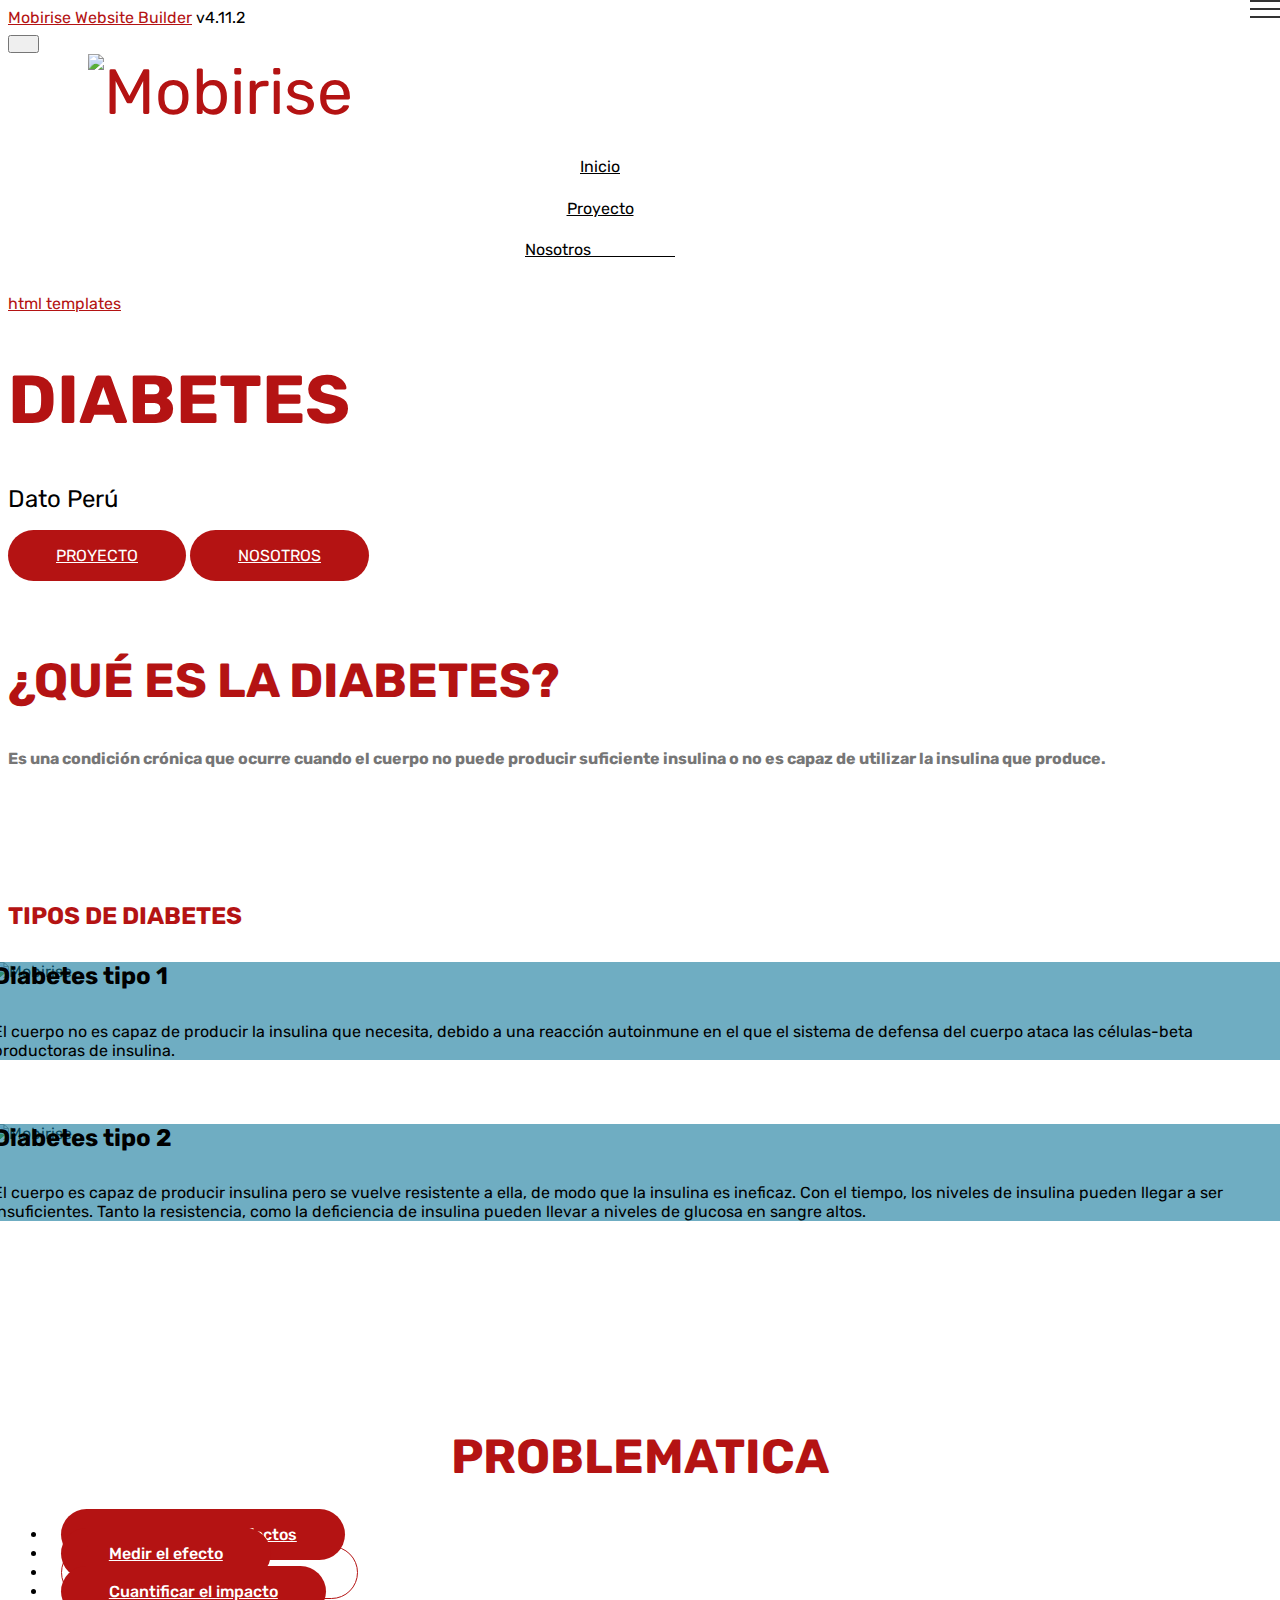
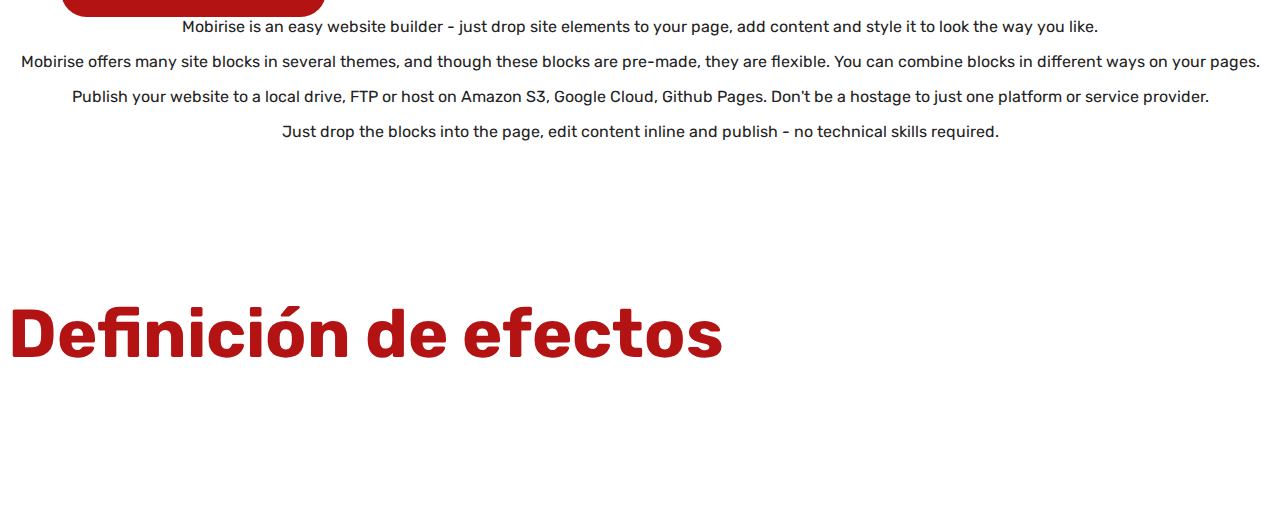
==== commit 48add1de: "create github pages" ====
--- a/index.html
+++ b/index.html
@@ -59,7 +59,7 @@
     </nav>
 </section>
 
-<section class="engine"><a href="https://mobirise.info/h">create a web page for free</a></section><section class="cid-qTkA127IK8 mbr-fullscreen mbr-parallax-background" id="header2-1">
+<section class="engine"><a href="https://mobirise.info/v">html templates</a></section><section class="cid-qTkA127IK8 mbr-fullscreen mbr-parallax-background" id="header2-1">
 
     
 
@@ -71,7 +71,7 @@
                 <h1 class="mbr-section-title mbr-bold pb-3 mbr-fonts-style display-1">DIABETES</h1>
                 
                 <p class="mbr-text pb-3 mbr-fonts-style display-5">Dato Perú</p>
-                <div class="mbr-section-btn"><a class="btn btn-md btn-secondary display-4" href="https://mobirise.com"><span class="mbri-file mbr-iconfont mbr-iconfont-btn"></span>PROYECTO</a> <a class="btn btn-md btn-secondary display-4" href="https://mobirise.com"><span class="mobi-mbri mobi-mbri-users mbr-iconfont mbr-iconfont-btn"></span>NOSOTROS</a></div>
+                <div class="mbr-section-btn"><a class="btn btn-md btn-secondary display-4" href="https://mobirise.com"><span class="mbri-file mbr-iconfont mbr-iconfont-btn"></span>PROYECTO</a>  <a class="btn btn-md btn-secondary display-4" href="https://mobirise.com"><span class="mobi-mbri mobi-mbri-users mbr-iconfont mbr-iconfont-btn"></span>NOSOTROS</a></div>
             </div>
         </div>
     </div>
--- a/assets/mobirise/css/mbr-additional.css
+++ b/assets/mobirise/css/mbr-additional.css
@@ -1248,3 +1248,817 @@
   color: #b41313;
   text-align: left;
 }
+.cid-rFG4XQewJl .navbar {
+  background: #ffffff;
+  transition: none;
+  min-height: 77px;
+  padding: .5rem 0;
+}
+.cid-rFG4XQewJl .navbar-dropdown.bg-color.transparent.opened {
+  background: #ffffff;
+}
+.cid-rFG4XQewJl a {
+  font-style: normal;
+}
+.cid-rFG4XQewJl .nav-item span {
+  padding-right: 0.4em;
+  line-height: 0.5em;
+  vertical-align: text-bottom;
+  position: relative;
+  text-decoration: none;
+}
+.cid-rFG4XQewJl .nav-item a {
+  display: -webkit-flex;
+  align-items: center;
+  justify-content: center;
+  padding: 0.7rem 0 !important;
+  margin: 0rem .65rem !important;
+  -webkit-align-items: center;
+  -webkit-justify-content: center;
+}
+.cid-rFG4XQewJl .nav-item:focus,
+.cid-rFG4XQewJl .nav-link:focus {
+  outline: none;
+}
+.cid-rFG4XQewJl .btn {
+  padding: 0.4rem 1.5rem;
+  display: -webkit-inline-flex;
+  align-items: center;
+  -webkit-align-items: center;
+}
+.cid-rFG4XQewJl .btn .mbr-iconfont {
+  font-size: 1.6rem;
+}
+.cid-rFG4XQewJl .menu-logo {
+  margin-right: auto;
+}
+.cid-rFG4XQewJl .menu-logo .navbar-brand {
+  display: flex;
+  margin-left: 5rem;
+  padding: 0;
+  transition: padding .2s;
+  min-height: 3.8rem;
+  -webkit-align-items: center;
+  align-items: center;
+}
+.cid-rFG4XQewJl .menu-logo .navbar-brand .navbar-caption-wrap {
+  display: flex;
+  -webkit-align-items: center;
+  align-items: center;
+  word-break: break-word;
+  min-width: 7rem;
+  margin: .3rem 0;
+}
+.cid-rFG4XQewJl .menu-logo .navbar-brand .navbar-caption-wrap .navbar-caption {
+  line-height: 1.2rem !important;
+  padding-right: 2rem;
+}
+.cid-rFG4XQewJl .menu-logo .navbar-brand .navbar-logo {
+  font-size: 4rem;
+  transition: font-size 0.25s;
+}
+.cid-rFG4XQewJl .menu-logo .navbar-brand .navbar-logo img {
+  display: flex;
+}
+.cid-rFG4XQewJl .menu-logo .navbar-brand .navbar-logo .mbr-iconfont {
+  transition: font-size 0.25s;
+}
+.cid-rFG4XQewJl .menu-logo .navbar-brand .navbar-logo a {
+  display: inline-flex;
+}
+.cid-rFG4XQewJl .navbar-toggleable-sm .navbar-collapse {
+  justify-content: flex-end;
+  -webkit-justify-content: flex-end;
+  padding-right: 5rem;
+  width: auto;
+}
+.cid-rFG4XQewJl .navbar-toggleable-sm .navbar-collapse .navbar-nav {
+  flex-wrap: wrap;
+  -webkit-flex-wrap: wrap;
+  padding-left: 0;
+}
+.cid-rFG4XQewJl .navbar-toggleable-sm .navbar-collapse .navbar-nav .nav-item {
+  -webkit-align-self: center;
+  align-self: center;
+}
+.cid-rFG4XQewJl .navbar-toggleable-sm .navbar-collapse .navbar-buttons {
+  padding-left: 0;
+  padding-bottom: 0;
+}
+.cid-rFG4XQewJl .dropdown .dropdown-menu {
+  background: #ffffff;
+  display: none;
+  position: absolute;
+  min-width: 5rem;
+  padding-top: 1.4rem;
+  padding-bottom: 1.4rem;
+  text-align: left;
+}
+.cid-rFG4XQewJl .dropdown .dropdown-menu .dropdown-item {
+  width: auto;
+  padding: 0.235em 1.5385em 0.235em 1.5385em !important;
+}
+.cid-rFG4XQewJl .dropdown .dropdown-menu .dropdown-item::after {
+  right: 0.5rem;
+}
+.cid-rFG4XQewJl .dropdown .dropdown-menu .dropdown-submenu {
+  margin: 0;
+}
+.cid-rFG4XQewJl .dropdown.open > .dropdown-menu {
+  display: block;
+}
+.cid-rFG4XQewJl .navbar-toggleable-sm.opened:after {
+  position: absolute;
+  width: 100vw;
+  height: 100vh;
+  content: '';
+  background-color: rgba(0, 0, 0, 0.1);
+  left: 0;
+  bottom: 0;
+  transform: translateY(100%);
+  -webkit-transform: translateY(100%);
+  z-index: 1000;
+}
+.cid-rFG4XQewJl .navbar.navbar-short {
+  min-height: 60px;
+  transition: all .2s;
+}
+.cid-rFG4XQewJl .navbar.navbar-short .navbar-toggler-right {
+  top: 20px;
+}
+.cid-rFG4XQewJl .navbar.navbar-short .navbar-logo a {
+  font-size: 2.5rem !important;
+  line-height: 2.5rem;
+  transition: font-size 0.25s;
+}
+.cid-rFG4XQewJl .navbar.navbar-short .navbar-logo a .mbr-iconfont {
+  font-size: 2.5rem !important;
+}
+.cid-rFG4XQewJl .navbar.navbar-short .navbar-logo a img {
+  height: 3rem !important;
+}
+.cid-rFG4XQewJl .navbar.navbar-short .navbar-brand {
+  min-height: 3rem;
+}
+.cid-rFG4XQewJl button.navbar-toggler {
+  width: 31px;
+  height: 18px;
+  cursor: pointer;
+  transition: all .2s;
+  top: 1.5rem;
+  right: 1rem;
+}
+.cid-rFG4XQewJl button.navbar-toggler:focus {
+  outline: none;
+}
+.cid-rFG4XQewJl button.navbar-toggler .hamburger span {
+  position: absolute;
+  right: 0;
+  width: 30px;
+  height: 2px;
+  border-right: 5px;
+  background-color: #333333;
+}
+.cid-rFG4XQewJl button.navbar-toggler .hamburger span:nth-child(1) {
+  top: 0;
+  transition: all .2s;
+}
+.cid-rFG4XQewJl button.navbar-toggler .hamburger span:nth-child(2) {
+  top: 8px;
+  transition: all .15s;
+}
+.cid-rFG4XQewJl button.navbar-toggler .hamburger span:nth-child(3) {
+  top: 8px;
+  transition: all .15s;
+}
+.cid-rFG4XQewJl button.navbar-toggler .hamburger span:nth-child(4) {
+  top: 16px;
+  transition: all .2s;
+}
+.cid-rFG4XQewJl nav.opened .hamburger span:nth-child(1) {
+  top: 8px;
+  width: 0;
+  opacity: 0;
+  right: 50%;
+  transition: all .2s;
+}
+.cid-rFG4XQewJl nav.opened .hamburger span:nth-child(2) {
+  -webkit-transform: rotate(45deg);
+  transform: rotate(45deg);
+  transition: all .25s;
+}
+.cid-rFG4XQewJl nav.opened .hamburger span:nth-child(3) {
+  -webkit-transform: rotate(-45deg);
+  transform: rotate(-45deg);
+  transition: all .25s;
+}
+.cid-rFG4XQewJl nav.opened .hamburger span:nth-child(4) {
+  top: 8px;
+  width: 0;
+  opacity: 0;
+  right: 50%;
+  transition: all .2s;
+}
+.cid-rFG4XQewJl .collapsed.navbar-expand {
+  flex-direction: column;
+  -webkit-flex-direction: column;
+}
+.cid-rFG4XQewJl .collapsed .btn {
+  display: -webkit-flex;
+}
+.cid-rFG4XQewJl .collapsed .navbar-collapse {
+  display: none !important;
+  padding-right: 0 !important;
+}
+.cid-rFG4XQewJl .collapsed .navbar-collapse.collapsing,
+.cid-rFG4XQewJl .collapsed .navbar-collapse.show {
+  display: block !important;
+}
+.cid-rFG4XQewJl .collapsed .navbar-collapse.collapsing .navbar-nav,
+.cid-rFG4XQewJl .collapsed .navbar-collapse.show .navbar-nav {
+  display: block;
+  text-align: center;
+}
+.cid-rFG4XQewJl .collapsed .navbar-collapse.collapsing .navbar-nav .nav-item,
+.cid-rFG4XQewJl .collapsed .navbar-collapse.show .navbar-nav .nav-item {
+  clear: both;
+}
+.cid-rFG4XQewJl .collapsed .navbar-collapse.collapsing .navbar-nav .nav-item:last-child,
+.cid-rFG4XQewJl .collapsed .navbar-collapse.show .navbar-nav .nav-item:last-child {
+  margin-bottom: 1rem;
+}
+.cid-rFG4XQewJl .collapsed .navbar-collapse.collapsing .navbar-buttons,
+.cid-rFG4XQewJl .collapsed .navbar-collapse.show .navbar-buttons {
+  text-align: center;
+}
+.cid-rFG4XQewJl .collapsed .navbar-collapse.collapsing .navbar-buttons:last-child,
+.cid-rFG4XQewJl .collapsed .navbar-collapse.show .navbar-buttons:last-child {
+  margin-bottom: 1rem;
+}
+@media (min-width: 1024px) {
+  .cid-rFG4XQewJl .collapsed:not(.navbar-short) .navbar-collapse {
+    max-height: calc(98.5vh - 3.8rem);
+  }
+}
+.cid-rFG4XQewJl .collapsed button.navbar-toggler {
+  display: block;
+}
+.cid-rFG4XQewJl .collapsed .navbar-brand {
+  margin-left: 1rem !important;
+}
+.cid-rFG4XQewJl .collapsed .navbar-toggleable-sm {
+  flex-direction: column;
+  -webkit-flex-direction: column;
+}
+.cid-rFG4XQewJl .collapsed .dropdown .dropdown-menu {
+  width: 100%;
+  text-align: center;
+  position: relative;
+  opacity: 0;
+  overflow: hidden;
+  display: block;
+  height: 0;
+  visibility: hidden;
+  padding: 0;
+  transition-duration: .5s;
+  transition-property: opacity,padding,height;
+}
+.cid-rFG4XQewJl .collapsed .dropdown.open > .dropdown-menu {
+  position: relative;
+  opacity: 1;
+  height: auto;
+  padding: 1.4rem 0;
+  visibility: visible;
+}
+.cid-rFG4XQewJl .collapsed .dropdown .dropdown-submenu {
+  left: 0;
+  text-align: center;
+  width: 100%;
+}
+.cid-rFG4XQewJl .collapsed .dropdown .dropdown-toggle[data-toggle="dropdown-submenu"]::after {
+  margin-top: 0;
+  position: inherit;
+  right: 0;
+  top: 50%;
+  display: inline-block;
+  width: 0;
+  height: 0;
+  margin-left: .3em;
+  vertical-align: middle;
+  content: "";
+  border-top: .30em solid;
+  border-right: .30em solid transparent;
+  border-left: .30em solid transparent;
+}
+@media (max-width: 1023px) {
+  .cid-rFG4XQewJl.navbar-expand {
+    flex-direction: column;
+    -webkit-flex-direction: column;
+  }
+  .cid-rFG4XQewJl img {
+    height: 3.8rem !important;
+  }
+  .cid-rFG4XQewJl .btn {
+    display: -webkit-flex;
+  }
+  .cid-rFG4XQewJl button.navbar-toggler {
+    display: block;
+  }
+  .cid-rFG4XQewJl .navbar-brand {
+    margin-left: 1rem !important;
+  }
+  .cid-rFG4XQewJl .navbar-toggleable-sm {
+    flex-direction: column;
+    -webkit-flex-direction: column;
+  }
+  .cid-rFG4XQewJl .navbar-collapse {
+    display: none !important;
+    padding-right: 0 !important;
+  }
+  .cid-rFG4XQewJl .navbar-collapse.collapsing,
+  .cid-rFG4XQewJl .navbar-collapse.show {
+    display: block !important;
+  }
+  .cid-rFG4XQewJl .navbar-collapse.collapsing .navbar-nav,
+  .cid-rFG4XQewJl .navbar-collapse.show .navbar-nav {
+    display: block;
+    text-align: center;
+  }
+  .cid-rFG4XQewJl .navbar-collapse.collapsing .navbar-nav .nav-item,
+  .cid-rFG4XQewJl .navbar-collapse.show .navbar-nav .nav-item {
+    clear: both;
+  }
+  .cid-rFG4XQewJl .navbar-collapse.collapsing .navbar-nav .nav-item:last-child,
+  .cid-rFG4XQewJl .navbar-collapse.show .navbar-nav .nav-item:last-child {
+    margin-bottom: 1rem;
+  }
+  .cid-rFG4XQewJl .navbar-collapse.collapsing .navbar-buttons,
+  .cid-rFG4XQewJl .navbar-collapse.show .navbar-buttons {
+    text-align: center;
+  }
+  .cid-rFG4XQewJl .navbar-collapse.collapsing .navbar-buttons:last-child,
+  .cid-rFG4XQewJl .navbar-collapse.show .navbar-buttons:last-child {
+    margin-bottom: 1rem;
+  }
+  .cid-rFG4XQewJl .dropdown .dropdown-menu {
+    width: 100%;
+    text-align: center;
+    position: relative;
+    opacity: 0;
+    overflow: hidden;
+    display: block;
+    height: 0;
+    visibility: hidden;
+    padding: 0;
+    transition-duration: .5s;
+    transition-property: opacity,padding,height;
+  }
+  .cid-rFG4XQewJl .dropdown.open > .dropdown-menu {
+    position: relative;
+    opacity: 1;
+    height: auto;
+    padding: 1.4rem 0;
+    visibility: visible;
+  }
+  .cid-rFG4XQewJl .dropdown .dropdown-submenu {
+    left: 0;
+    text-align: center;
+    width: 100%;
+  }
+  .cid-rFG4XQewJl .dropdown .dropdown-toggle[data-toggle="dropdown-submenu"]::after {
+    margin-top: 0;
+    position: inherit;
+    right: 0;
+    top: 50%;
+    display: inline-block;
+    width: 0;
+    height: 0;
+    margin-left: .3em;
+    vertical-align: middle;
+    content: "";
+    border-top: .30em solid;
+    border-right: .30em solid transparent;
+    border-left: .30em solid transparent;
+  }
+}
+@media (min-width: 767px) {
+  .cid-rFG4XQewJl .menu-logo {
+    flex-shrink: 0;
+    -webkit-flex-shrink: 0;
+  }
+}
+.cid-rFG4XQewJl .navbar-collapse {
+  flex-basis: auto;
+  -webkit-flex-basis: auto;
+}
+.cid-rFG4XQewJl .nav-link:hover,
+.cid-rFG4XQewJl .dropdown-item:hover {
+  color: #767676 !important;
+}
+.cid-rFG4XQewJl .navbar {
+  background: #ffffff;
+  transition: none;
+  min-height: 77px;
+  padding: .5rem 0;
+}
+.cid-rFG4XQewJl .navbar-dropdown.bg-color.transparent.opened {
+  background: #ffffff;
+}
+.cid-rFG4XQewJl a {
+  font-style: normal;
+}
+.cid-rFG4XQewJl .nav-item span {
+  padding-right: 0.4em;
+  line-height: 0.5em;
+  vertical-align: text-bottom;
+  position: relative;
+  text-decoration: none;
+}
+.cid-rFG4XQewJl .nav-item a {
+  display: -webkit-flex;
+  align-items: center;
+  justify-content: center;
+  padding: 0.7rem 0 !important;
+  margin: 0rem .65rem !important;
+  -webkit-align-items: center;
+  -webkit-justify-content: center;
+}
+.cid-rFG4XQewJl .nav-item:focus,
+.cid-rFG4XQewJl .nav-link:focus {
+  outline: none;
+}
+.cid-rFG4XQewJl .btn {
+  padding: 0.4rem 1.5rem;
+  display: -webkit-inline-flex;
+  align-items: center;
+  -webkit-align-items: center;
+}
+.cid-rFG4XQewJl .btn .mbr-iconfont {
+  font-size: 1.6rem;
+}
+.cid-rFG4XQewJl .menu-logo {
+  margin-right: auto;
+}
+.cid-rFG4XQewJl .menu-logo .navbar-brand {
+  display: flex;
+  margin-left: 5rem;
+  padding: 0;
+  transition: padding .2s;
+  min-height: 3.8rem;
+  -webkit-align-items: center;
+  align-items: center;
+}
+.cid-rFG4XQewJl .menu-logo .navbar-brand .navbar-caption-wrap {
+  display: flex;
+  -webkit-align-items: center;
+  align-items: center;
+  word-break: break-word;
+  min-width: 7rem;
+  margin: .3rem 0;
+}
+.cid-rFG4XQewJl .menu-logo .navbar-brand .navbar-caption-wrap .navbar-caption {
+  line-height: 1.2rem !important;
+  padding-right: 2rem;
+}
+.cid-rFG4XQewJl .menu-logo .navbar-brand .navbar-logo {
+  font-size: 4rem;
+  transition: font-size 0.25s;
+}
+.cid-rFG4XQewJl .menu-logo .navbar-brand .navbar-logo img {
+  display: flex;
+}
+.cid-rFG4XQewJl .menu-logo .navbar-brand .navbar-logo .mbr-iconfont {
+  transition: font-size 0.25s;
+}
+.cid-rFG4XQewJl .menu-logo .navbar-brand .navbar-logo a {
+  display: inline-flex;
+}
+.cid-rFG4XQewJl .navbar-toggleable-sm .navbar-collapse {
+  justify-content: flex-end;
+  -webkit-justify-content: flex-end;
+  padding-right: 5rem;
+  width: auto;
+}
+.cid-rFG4XQewJl .navbar-toggleable-sm .navbar-collapse .navbar-nav {
+  flex-wrap: wrap;
+  -webkit-flex-wrap: wrap;
+  padding-left: 0;
+}
+.cid-rFG4XQewJl .navbar-toggleable-sm .navbar-collapse .navbar-nav .nav-item {
+  -webkit-align-self: center;
+  align-self: center;
+}
+.cid-rFG4XQewJl .navbar-toggleable-sm .navbar-collapse .navbar-buttons {
+  padding-left: 0;
+  padding-bottom: 0;
+}
+.cid-rFG4XQewJl .dropdown .dropdown-menu {
+  background: #ffffff;
+  display: none;
+  position: absolute;
+  min-width: 5rem;
+  padding-top: 1.4rem;
+  padding-bottom: 1.4rem;
+  text-align: left;
+}
+.cid-rFG4XQewJl .dropdown .dropdown-menu .dropdown-item {
+  width: auto;
+  padding: 0.235em 1.5385em 0.235em 1.5385em !important;
+}
+.cid-rFG4XQewJl .dropdown .dropdown-menu .dropdown-item::after {
+  right: 0.5rem;
+}
+.cid-rFG4XQewJl .dropdown .dropdown-menu .dropdown-submenu {
+  margin: 0;
+}
+.cid-rFG4XQewJl .dropdown.open > .dropdown-menu {
+  display: block;
+}
+.cid-rFG4XQewJl .navbar-toggleable-sm.opened:after {
+  position: absolute;
+  width: 100vw;
+  height: 100vh;
+  content: '';
+  background-color: rgba(0, 0, 0, 0.1);
+  left: 0;
+  bottom: 0;
+  transform: translateY(100%);
+  -webkit-transform: translateY(100%);
+  z-index: 1000;
+}
+.cid-rFG4XQewJl .navbar.navbar-short {
+  min-height: 60px;
+  transition: all .2s;
+}
+.cid-rFG4XQewJl .navbar.navbar-short .navbar-toggler-right {
+  top: 20px;
+}
+.cid-rFG4XQewJl .navbar.navbar-short .navbar-logo a {
+  font-size: 2.5rem !important;
+  line-height: 2.5rem;
+  transition: font-size 0.25s;
+}
+.cid-rFG4XQewJl .navbar.navbar-short .navbar-logo a .mbr-iconfont {
+  font-size: 2.5rem !important;
+}
+.cid-rFG4XQewJl .navbar.navbar-short .navbar-logo a img {
+  height: 3rem !important;
+}
+.cid-rFG4XQewJl .navbar.navbar-short .navbar-brand {
+  min-height: 3rem;
+}
+.cid-rFG4XQewJl button.navbar-toggler {
+  width: 31px;
+  height: 18px;
+  cursor: pointer;
+  transition: all .2s;
+  top: 1.5rem;
+  right: 1rem;
+}
+.cid-rFG4XQewJl button.navbar-toggler:focus {
+  outline: none;
+}
+.cid-rFG4XQewJl button.navbar-toggler .hamburger span {
+  position: absolute;
+  right: 0;
+  width: 30px;
+  height: 2px;
+  border-right: 5px;
+  background-color: #333333;
+}
+.cid-rFG4XQewJl button.navbar-toggler .hamburger span:nth-child(1) {
+  top: 0;
+  transition: all .2s;
+}
+.cid-rFG4XQewJl button.navbar-toggler .hamburger span:nth-child(2) {
+  top: 8px;
+  transition: all .15s;
+}
+.cid-rFG4XQewJl button.navbar-toggler .hamburger span:nth-child(3) {
+  top: 8px;
+  transition: all .15s;
+}
+.cid-rFG4XQewJl button.navbar-toggler .hamburger span:nth-child(4) {
+  top: 16px;
+  transition: all .2s;
+}
+.cid-rFG4XQewJl nav.opened .hamburger span:nth-child(1) {
+  top: 8px;
+  width: 0;
+  opacity: 0;
+  right: 50%;
+  transition: all .2s;
+}
+.cid-rFG4XQewJl nav.opened .hamburger span:nth-child(2) {
+  -webkit-transform: rotate(45deg);
+  transform: rotate(45deg);
+  transition: all .25s;
+}
+.cid-rFG4XQewJl nav.opened .hamburger span:nth-child(3) {
+  -webkit-transform: rotate(-45deg);
+  transform: rotate(-45deg);
+  transition: all .25s;
+}
+.cid-rFG4XQewJl nav.opened .hamburger span:nth-child(4) {
+  top: 8px;
+  width: 0;
+  opacity: 0;
+  right: 50%;
+  transition: all .2s;
+}
+.cid-rFG4XQewJl .collapsed.navbar-expand {
+  flex-direction: column;
+  -webkit-flex-direction: column;
+}
+.cid-rFG4XQewJl .collapsed .btn {
+  display: -webkit-flex;
+}
+.cid-rFG4XQewJl .collapsed .navbar-collapse {
+  display: none !important;
+  padding-right: 0 !important;
+}
+.cid-rFG4XQewJl .collapsed .navbar-collapse.collapsing,
+.cid-rFG4XQewJl .collapsed .navbar-collapse.show {
+  display: block !important;
+}
+.cid-rFG4XQewJl .collapsed .navbar-collapse.collapsing .navbar-nav,
+.cid-rFG4XQewJl .collapsed .navbar-collapse.show .navbar-nav {
+  display: block;
+  text-align: center;
+}
+.cid-rFG4XQewJl .collapsed .navbar-collapse.collapsing .navbar-nav .nav-item,
+.cid-rFG4XQewJl .collapsed .navbar-collapse.show .navbar-nav .nav-item {
+  clear: both;
+}
+.cid-rFG4XQewJl .collapsed .navbar-collapse.collapsing .navbar-nav .nav-item:last-child,
+.cid-rFG4XQewJl .collapsed .navbar-collapse.show .navbar-nav .nav-item:last-child {
+  margin-bottom: 1rem;
+}
+.cid-rFG4XQewJl .collapsed .navbar-collapse.collapsing .navbar-buttons,
+.cid-rFG4XQewJl .collapsed .navbar-collapse.show .navbar-buttons {
+  text-align: center;
+}
+.cid-rFG4XQewJl .collapsed .navbar-collapse.collapsing .navbar-buttons:last-child,
+.cid-rFG4XQewJl .collapsed .navbar-collapse.show .navbar-buttons:last-child {
+  margin-bottom: 1rem;
+}
+@media (min-width: 1024px) {
+  .cid-rFG4XQewJl .collapsed:not(.navbar-short) .navbar-collapse {
+    max-height: calc(98.5vh - 3.8rem);
+  }
+}
+.cid-rFG4XQewJl .collapsed button.navbar-toggler {
+  display: block;
+}
+.cid-rFG4XQewJl .collapsed .navbar-brand {
+  margin-left: 1rem !important;
+}
+.cid-rFG4XQewJl .collapsed .navbar-toggleable-sm {
+  flex-direction: column;
+  -webkit-flex-direction: column;
+}
+.cid-rFG4XQewJl .collapsed .dropdown .dropdown-menu {
+  width: 100%;
+  text-align: center;
+  position: relative;
+  opacity: 0;
+  overflow: hidden;
+  display: block;
+  height: 0;
+  visibility: hidden;
+  padding: 0;
+  transition-duration: .5s;
+  transition-property: opacity,padding,height;
+}
+.cid-rFG4XQewJl .collapsed .dropdown.open > .dropdown-menu {
+  position: relative;
+  opacity: 1;
+  height: auto;
+  padding: 1.4rem 0;
+  visibility: visible;
+}
+.cid-rFG4XQewJl .collapsed .dropdown .dropdown-submenu {
+  left: 0;
+  text-align: center;
+  width: 100%;
+}
+.cid-rFG4XQewJl .collapsed .dropdown .dropdown-toggle[data-toggle="dropdown-submenu"]::after {
+  margin-top: 0;
+  position: inherit;
+  right: 0;
+  top: 50%;
+  display: inline-block;
+  width: 0;
+  height: 0;
+  margin-left: .3em;
+  vertical-align: middle;
+  content: "";
+  border-top: .30em solid;
+  border-right: .30em solid transparent;
+  border-left: .30em solid transparent;
+}
+@media (max-width: 1023px) {
+  .cid-rFG4XQewJl.navbar-expand {
+    flex-direction: column;
+    -webkit-flex-direction: column;
+  }
+  .cid-rFG4XQewJl img {
+    height: 3.8rem !important;
+  }
+  .cid-rFG4XQewJl .btn {
+    display: -webkit-flex;
+  }
+  .cid-rFG4XQewJl button.navbar-toggler {
+    display: block;
+  }
+  .cid-rFG4XQewJl .navbar-brand {
+    margin-left: 1rem !important;
+  }
+  .cid-rFG4XQewJl .navbar-toggleable-sm {
+    flex-direction: column;
+    -webkit-flex-direction: column;
+  }
+  .cid-rFG4XQewJl .navbar-collapse {
+    display: none !important;
+    padding-right: 0 !important;
+  }
+  .cid-rFG4XQewJl .navbar-collapse.collapsing,
+  .cid-rFG4XQewJl .navbar-collapse.show {
+    display: block !important;
+  }
+  .cid-rFG4XQewJl .navbar-collapse.collapsing .navbar-nav,
+  .cid-rFG4XQewJl .navbar-collapse.show .navbar-nav {
+    display: block;
+    text-align: center;
+  }
+  .cid-rFG4XQewJl .navbar-collapse.collapsing .navbar-nav .nav-item,
+  .cid-rFG4XQewJl .navbar-collapse.show .navbar-nav .nav-item {
+    clear: both;
+  }
+  .cid-rFG4XQewJl .navbar-collapse.collapsing .navbar-nav .nav-item:last-child,
+  .cid-rFG4XQewJl .navbar-collapse.show .navbar-nav .nav-item:last-child {
+    margin-bottom: 1rem;
+  }
+  .cid-rFG4XQewJl .navbar-collapse.collapsing .navbar-buttons,
+  .cid-rFG4XQewJl .navbar-collapse.show .navbar-buttons {
+    text-align: center;
+  }
+  .cid-rFG4XQewJl .navbar-collapse.collapsing .navbar-buttons:last-child,
+  .cid-rFG4XQewJl .navbar-collapse.show .navbar-buttons:last-child {
+    margin-bottom: 1rem;
+  }
+  .cid-rFG4XQewJl .dropdown .dropdown-menu {
+    width: 100%;
+    text-align: center;
+    position: relative;
+    opacity: 0;
+    overflow: hidden;
+    display: block;
+    height: 0;
+    visibility: hidden;
+    padding: 0;
+    transition-duration: .5s;
+    transition-property: opacity,padding,height;
+  }
+  .cid-rFG4XQewJl .dropdown.open > .dropdown-menu {
+    position: relative;
+    opacity: 1;
+    height: auto;
+    padding: 1.4rem 0;
+    visibility: visible;
+  }
+  .cid-rFG4XQewJl .dropdown .dropdown-submenu {
+    left: 0;
+    text-align: center;
+    width: 100%;
+  }
+  .cid-rFG4XQewJl .dropdown .dropdown-toggle[data-toggle="dropdown-submenu"]::after {
+    margin-top: 0;
+    position: inherit;
+    right: 0;
+    top: 50%;
+    display: inline-block;
+    width: 0;
+    height: 0;
+    margin-left: .3em;
+    vertical-align: middle;
+    content: "";
+    border-top: .30em solid;
+    border-right: .30em solid transparent;
+    border-left: .30em solid transparent;
+  }
+}
+@media (min-width: 767px) {
+  .cid-rFG4XQewJl .menu-logo {
+    flex-shrink: 0;
+    -webkit-flex-shrink: 0;
+  }
+}
+.cid-rFG4XQewJl .navbar-collapse {
+  flex-basis: auto;
+  -webkit-flex-basis: auto;
+}
+.cid-rFG4XQewJl .nav-link:hover,
+.cid-rFG4XQewJl .dropdown-item:hover {
+  color: #767676 !important;
+}
--- a/assets/mobirise/css/mbr-additional.css
+++ b/assets/mobirise/css/mbr-additional.css
@@ -1248,3 +1248,817 @@
   color: #b41313;
   text-align: left;
 }
+.cid-rFG4XQewJl .navbar {
+  background: #ffffff;
+  transition: none;
+  min-height: 77px;
+  padding: .5rem 0;
+}
+.cid-rFG4XQewJl .navbar-dropdown.bg-color.transparent.opened {
+  background: #ffffff;
+}
+.cid-rFG4XQewJl a {
+  font-style: normal;
+}
+.cid-rFG4XQewJl .nav-item span {
+  padding-right: 0.4em;
+  line-height: 0.5em;
+  vertical-align: text-bottom;
+  position: relative;
+  text-decoration: none;
+}
+.cid-rFG4XQewJl .nav-item a {
+  display: -webkit-flex;
+  align-items: center;
+  justify-content: center;
+  padding: 0.7rem 0 !important;
+  margin: 0rem .65rem !important;
+  -webkit-align-items: center;
+  -webkit-justify-content: center;
+}
+.cid-rFG4XQewJl .nav-item:focus,
+.cid-rFG4XQewJl .nav-link:focus {
+  outline: none;
+}
+.cid-rFG4XQewJl .btn {
+  padding: 0.4rem 1.5rem;
+  display: -webkit-inline-flex;
+  align-items: center;
+  -webkit-align-items: center;
+}
+.cid-rFG4XQewJl .btn .mbr-iconfont {
+  font-size: 1.6rem;
+}
+.cid-rFG4XQewJl .menu-logo {
+  margin-right: auto;
+}
+.cid-rFG4XQewJl .menu-logo .navbar-brand {
+  display: flex;
+  margin-left: 5rem;
+  padding: 0;
+  transition: padding .2s;
+  min-height: 3.8rem;
+  -webkit-align-items: center;
+  align-items: center;
+}
+.cid-rFG4XQewJl .menu-logo .navbar-brand .navbar-caption-wrap {
+  display: flex;
+  -webkit-align-items: center;
+  align-items: center;
+  word-break: break-word;
+  min-width: 7rem;
+  margin: .3rem 0;
+}
+.cid-rFG4XQewJl .menu-logo .navbar-brand .navbar-caption-wrap .navbar-caption {
+  line-height: 1.2rem !important;
+  padding-right: 2rem;
+}
+.cid-rFG4XQewJl .menu-logo .navbar-brand .navbar-logo {
+  font-size: 4rem;
+  transition: font-size 0.25s;
+}
+.cid-rFG4XQewJl .menu-logo .navbar-brand .navbar-logo img {
+  display: flex;
+}
+.cid-rFG4XQewJl .menu-logo .navbar-brand .navbar-logo .mbr-iconfont {
+  transition: font-size 0.25s;
+}
+.cid-rFG4XQewJl .menu-logo .navbar-brand .navbar-logo a {
+  display: inline-flex;
+}
+.cid-rFG4XQewJl .navbar-toggleable-sm .navbar-collapse {
+  justify-content: flex-end;
+  -webkit-justify-content: flex-end;
+  padding-right: 5rem;
+  width: auto;
+}
+.cid-rFG4XQewJl .navbar-toggleable-sm .navbar-collapse .navbar-nav {
+  flex-wrap: wrap;
+  -webkit-flex-wrap: wrap;
+  padding-left: 0;
+}
+.cid-rFG4XQewJl .navbar-toggleable-sm .navbar-collapse .navbar-nav .nav-item {
+  -webkit-align-self: center;
+  align-self: center;
+}
+.cid-rFG4XQewJl .navbar-toggleable-sm .navbar-collapse .navbar-buttons {
+  padding-left: 0;
+  padding-bottom: 0;
+}
+.cid-rFG4XQewJl .dropdown .dropdown-menu {
+  background: #ffffff;
+  display: none;
+  position: absolute;
+  min-width: 5rem;
+  padding-top: 1.4rem;
+  padding-bottom: 1.4rem;
+  text-align: left;
+}
+.cid-rFG4XQewJl .dropdown .dropdown-menu .dropdown-item {
+  width: auto;
+  padding: 0.235em 1.5385em 0.235em 1.5385em !important;
+}
+.cid-rFG4XQewJl .dropdown .dropdown-menu .dropdown-item::after {
+  right: 0.5rem;
+}
+.cid-rFG4XQewJl .dropdown .dropdown-menu .dropdown-submenu {
+  margin: 0;
+}
+.cid-rFG4XQewJl .dropdown.open > .dropdown-menu {
+  display: block;
+}
+.cid-rFG4XQewJl .navbar-toggleable-sm.opened:after {
+  position: absolute;
+  width: 100vw;
+  height: 100vh;
+  content: '';
+  background-color: rgba(0, 0, 0, 0.1);
+  left: 0;
+  bottom: 0;
+  transform: translateY(100%);
+  -webkit-transform: translateY(100%);
+  z-index: 1000;
+}
+.cid-rFG4XQewJl .navbar.navbar-short {
+  min-height: 60px;
+  transition: all .2s;
+}
+.cid-rFG4XQewJl .navbar.navbar-short .navbar-toggler-right {
+  top: 20px;
+}
+.cid-rFG4XQewJl .navbar.navbar-short .navbar-logo a {
+  font-size: 2.5rem !important;
+  line-height: 2.5rem;
+  transition: font-size 0.25s;
+}
+.cid-rFG4XQewJl .navbar.navbar-short .navbar-logo a .mbr-iconfont {
+  font-size: 2.5rem !important;
+}
+.cid-rFG4XQewJl .navbar.navbar-short .navbar-logo a img {
+  height: 3rem !important;
+}
+.cid-rFG4XQewJl .navbar.navbar-short .navbar-brand {
+  min-height: 3rem;
+}
+.cid-rFG4XQewJl button.navbar-toggler {
+  width: 31px;
+  height: 18px;
+  cursor: pointer;
+  transition: all .2s;
+  top: 1.5rem;
+  right: 1rem;
+}
+.cid-rFG4XQewJl button.navbar-toggler:focus {
+  outline: none;
+}
+.cid-rFG4XQewJl button.navbar-toggler .hamburger span {
+  position: absolute;
+  right: 0;
+  width: 30px;
+  height: 2px;
+  border-right: 5px;
+  background-color: #333333;
+}
+.cid-rFG4XQewJl button.navbar-toggler .hamburger span:nth-child(1) {
+  top: 0;
+  transition: all .2s;
+}
+.cid-rFG4XQewJl button.navbar-toggler .hamburger span:nth-child(2) {
+  top: 8px;
+  transition: all .15s;
+}
+.cid-rFG4XQewJl button.navbar-toggler .hamburger span:nth-child(3) {
+  top: 8px;
+  transition: all .15s;
+}
+.cid-rFG4XQewJl button.navbar-toggler .hamburger span:nth-child(4) {
+  top: 16px;
+  transition: all .2s;
+}
+.cid-rFG4XQewJl nav.opened .hamburger span:nth-child(1) {
+  top: 8px;
+  width: 0;
+  opacity: 0;
+  right: 50%;
+  transition: all .2s;
+}
+.cid-rFG4XQewJl nav.opened .hamburger span:nth-child(2) {
+  -webkit-transform: rotate(45deg);
+  transform: rotate(45deg);
+  transition: all .25s;
+}
+.cid-rFG4XQewJl nav.opened .hamburger span:nth-child(3) {
+  -webkit-transform: rotate(-45deg);
+  transform: rotate(-45deg);
+  transition: all .25s;
+}
+.cid-rFG4XQewJl nav.opened .hamburger span:nth-child(4) {
+  top: 8px;
+  width: 0;
+  opacity: 0;
+  right: 50%;
+  transition: all .2s;
+}
+.cid-rFG4XQewJl .collapsed.navbar-expand {
+  flex-direction: column;
+  -webkit-flex-direction: column;
+}
+.cid-rFG4XQewJl .collapsed .btn {
+  display: -webkit-flex;
+}
+.cid-rFG4XQewJl .collapsed .navbar-collapse {
+  display: none !important;
+  padding-right: 0 !important;
+}
+.cid-rFG4XQewJl .collapsed .navbar-collapse.collapsing,
+.cid-rFG4XQewJl .collapsed .navbar-collapse.show {
+  display: block !important;
+}
+.cid-rFG4XQewJl .collapsed .navbar-collapse.collapsing .navbar-nav,
+.cid-rFG4XQewJl .collapsed .navbar-collapse.show .navbar-nav {
+  display: block;
+  text-align: center;
+}
+.cid-rFG4XQewJl .collapsed .navbar-collapse.collapsing .navbar-nav .nav-item,
+.cid-rFG4XQewJl .collapsed .navbar-collapse.show .navbar-nav .nav-item {
+  clear: both;
+}
+.cid-rFG4XQewJl .collapsed .navbar-collapse.collapsing .navbar-nav .nav-item:last-child,
+.cid-rFG4XQewJl .collapsed .navbar-collapse.show .navbar-nav .nav-item:last-child {
+  margin-bottom: 1rem;
+}
+.cid-rFG4XQewJl .collapsed .navbar-collapse.collapsing .navbar-buttons,
+.cid-rFG4XQewJl .collapsed .navbar-collapse.show .navbar-buttons {
+  text-align: center;
+}
+.cid-rFG4XQewJl .collapsed .navbar-collapse.collapsing .navbar-buttons:last-child,
+.cid-rFG4XQewJl .collapsed .navbar-collapse.show .navbar-buttons:last-child {
+  margin-bottom: 1rem;
+}
+@media (min-width: 1024px) {
+  .cid-rFG4XQewJl .collapsed:not(.navbar-short) .navbar-collapse {
+    max-height: calc(98.5vh - 3.8rem);
+  }
+}
+.cid-rFG4XQewJl .collapsed button.navbar-toggler {
+  display: block;
+}
+.cid-rFG4XQewJl .collapsed .navbar-brand {
+  margin-left: 1rem !important;
+}
+.cid-rFG4XQewJl .collapsed .navbar-toggleable-sm {
+  flex-direction: column;
+  -webkit-flex-direction: column;
+}
+.cid-rFG4XQewJl .collapsed .dropdown .dropdown-menu {
+  width: 100%;
+  text-align: center;
+  position: relative;
+  opacity: 0;
+  overflow: hidden;
+  display: block;
+  height: 0;
+  visibility: hidden;
+  padding: 0;
+  transition-duration: .5s;
+  transition-property: opacity,padding,height;
+}
+.cid-rFG4XQewJl .collapsed .dropdown.open > .dropdown-menu {
+  position: relative;
+  opacity: 1;
+  height: auto;
+  padding: 1.4rem 0;
+  visibility: visible;
+}
+.cid-rFG4XQewJl .collapsed .dropdown .dropdown-submenu {
+  left: 0;
+  text-align: center;
+  width: 100%;
+}
+.cid-rFG4XQewJl .collapsed .dropdown .dropdown-toggle[data-toggle="dropdown-submenu"]::after {
+  margin-top: 0;
+  position: inherit;
+  right: 0;
+  top: 50%;
+  display: inline-block;
+  width: 0;
+  height: 0;
+  margin-left: .3em;
+  vertical-align: middle;
+  content: "";
+  border-top: .30em solid;
+  border-right: .30em solid transparent;
+  border-left: .30em solid transparent;
+}
+@media (max-width: 1023px) {
+  .cid-rFG4XQewJl.navbar-expand {
+    flex-direction: column;
+    -webkit-flex-direction: column;
+  }
+  .cid-rFG4XQewJl img {
+    height: 3.8rem !important;
+  }
+  .cid-rFG4XQewJl .btn {
+    display: -webkit-flex;
+  }
+  .cid-rFG4XQewJl button.navbar-toggler {
+    display: block;
+  }
+  .cid-rFG4XQewJl .navbar-brand {
+    margin-left: 1rem !important;
+  }
+  .cid-rFG4XQewJl .navbar-toggleable-sm {
+    flex-direction: column;
+    -webkit-flex-direction: column;
+  }
+  .cid-rFG4XQewJl .navbar-collapse {
+    display: none !important;
+    padding-right: 0 !important;
+  }
+  .cid-rFG4XQewJl .navbar-collapse.collapsing,
+  .cid-rFG4XQewJl .navbar-collapse.show {
+    display: block !important;
+  }
+  .cid-rFG4XQewJl .navbar-collapse.collapsing .navbar-nav,
+  .cid-rFG4XQewJl .navbar-collapse.show .navbar-nav {
+    display: block;
+    text-align: center;
+  }
+  .cid-rFG4XQewJl .navbar-collapse.collapsing .navbar-nav .nav-item,
+  .cid-rFG4XQewJl .navbar-collapse.show .navbar-nav .nav-item {
+    clear: both;
+  }
+  .cid-rFG4XQewJl .navbar-collapse.collapsing .navbar-nav .nav-item:last-child,
+  .cid-rFG4XQewJl .navbar-collapse.show .navbar-nav .nav-item:last-child {
+    margin-bottom: 1rem;
+  }
+  .cid-rFG4XQewJl .navbar-collapse.collapsing .navbar-buttons,
+  .cid-rFG4XQewJl .navbar-collapse.show .navbar-buttons {
+    text-align: center;
+  }
+  .cid-rFG4XQewJl .navbar-collapse.collapsing .navbar-buttons:last-child,
+  .cid-rFG4XQewJl .navbar-collapse.show .navbar-buttons:last-child {
+    margin-bottom: 1rem;
+  }
+  .cid-rFG4XQewJl .dropdown .dropdown-menu {
+    width: 100%;
+    text-align: center;
+    position: relative;
+    opacity: 0;
+    overflow: hidden;
+    display: block;
+    height: 0;
+    visibility: hidden;
+    padding: 0;
+    transition-duration: .5s;
+    transition-property: opacity,padding,height;
+  }
+  .cid-rFG4XQewJl .dropdown.open > .dropdown-menu {
+    position: relative;
+    opacity: 1;
+    height: auto;
+    padding: 1.4rem 0;
+    visibility: visible;
+  }
+  .cid-rFG4XQewJl .dropdown .dropdown-submenu {
+    left: 0;
+    text-align: center;
+    width: 100%;
+  }
+  .cid-rFG4XQewJl .dropdown .dropdown-toggle[data-toggle="dropdown-submenu"]::after {
+    margin-top: 0;
+    position: inherit;
+    right: 0;
+    top: 50%;
+    display: inline-block;
+    width: 0;
+    height: 0;
+    margin-left: .3em;
+    vertical-align: middle;
+    content: "";
+    border-top: .30em solid;
+    border-right: .30em solid transparent;
+    border-left: .30em solid transparent;
+  }
+}
+@media (min-width: 767px) {
+  .cid-rFG4XQewJl .menu-logo {
+    flex-shrink: 0;
+    -webkit-flex-shrink: 0;
+  }
+}
+.cid-rFG4XQewJl .navbar-collapse {
+  flex-basis: auto;
+  -webkit-flex-basis: auto;
+}
+.cid-rFG4XQewJl .nav-link:hover,
+.cid-rFG4XQewJl .dropdown-item:hover {
+  color: #767676 !important;
+}
+.cid-rFG4XQewJl .navbar {
+  background: #ffffff;
+  transition: none;
+  min-height: 77px;
+  padding: .5rem 0;
+}
+.cid-rFG4XQewJl .navbar-dropdown.bg-color.transparent.opened {
+  background: #ffffff;
+}
+.cid-rFG4XQewJl a {
+  font-style: normal;
+}
+.cid-rFG4XQewJl .nav-item span {
+  padding-right: 0.4em;
+  line-height: 0.5em;
+  vertical-align: text-bottom;
+  position: relative;
+  text-decoration: none;
+}
+.cid-rFG4XQewJl .nav-item a {
+  display: -webkit-flex;
+  align-items: center;
+  justify-content: center;
+  padding: 0.7rem 0 !important;
+  margin: 0rem .65rem !important;
+  -webkit-align-items: center;
+  -webkit-justify-content: center;
+}
+.cid-rFG4XQewJl .nav-item:focus,
+.cid-rFG4XQewJl .nav-link:focus {
+  outline: none;
+}
+.cid-rFG4XQewJl .btn {
+  padding: 0.4rem 1.5rem;
+  display: -webkit-inline-flex;
+  align-items: center;
+  -webkit-align-items: center;
+}
+.cid-rFG4XQewJl .btn .mbr-iconfont {
+  font-size: 1.6rem;
+}
+.cid-rFG4XQewJl .menu-logo {
+  margin-right: auto;
+}
+.cid-rFG4XQewJl .menu-logo .navbar-brand {
+  display: flex;
+  margin-left: 5rem;
+  padding: 0;
+  transition: padding .2s;
+  min-height: 3.8rem;
+  -webkit-align-items: center;
+  align-items: center;
+}
+.cid-rFG4XQewJl .menu-logo .navbar-brand .navbar-caption-wrap {
+  display: flex;
+  -webkit-align-items: center;
+  align-items: center;
+  word-break: break-word;
+  min-width: 7rem;
+  margin: .3rem 0;
+}
+.cid-rFG4XQewJl .menu-logo .navbar-brand .navbar-caption-wrap .navbar-caption {
+  line-height: 1.2rem !important;
+  padding-right: 2rem;
+}
+.cid-rFG4XQewJl .menu-logo .navbar-brand .navbar-logo {
+  font-size: 4rem;
+  transition: font-size 0.25s;
+}
+.cid-rFG4XQewJl .menu-logo .navbar-brand .navbar-logo img {
+  display: flex;
+}
+.cid-rFG4XQewJl .menu-logo .navbar-brand .navbar-logo .mbr-iconfont {
+  transition: font-size 0.25s;
+}
+.cid-rFG4XQewJl .menu-logo .navbar-brand .navbar-logo a {
+  display: inline-flex;
+}
+.cid-rFG4XQewJl .navbar-toggleable-sm .navbar-collapse {
+  justify-content: flex-end;
+  -webkit-justify-content: flex-end;
+  padding-right: 5rem;
+  width: auto;
+}
+.cid-rFG4XQewJl .navbar-toggleable-sm .navbar-collapse .navbar-nav {
+  flex-wrap: wrap;
+  -webkit-flex-wrap: wrap;
+  padding-left: 0;
+}
+.cid-rFG4XQewJl .navbar-toggleable-sm .navbar-collapse .navbar-nav .nav-item {
+  -webkit-align-self: center;
+  align-self: center;
+}
+.cid-rFG4XQewJl .navbar-toggleable-sm .navbar-collapse .navbar-buttons {
+  padding-left: 0;
+  padding-bottom: 0;
+}
+.cid-rFG4XQewJl .dropdown .dropdown-menu {
+  background: #ffffff;
+  display: none;
+  position: absolute;
+  min-width: 5rem;
+  padding-top: 1.4rem;
+  padding-bottom: 1.4rem;
+  text-align: left;
+}
+.cid-rFG4XQewJl .dropdown .dropdown-menu .dropdown-item {
+  width: auto;
+  padding: 0.235em 1.5385em 0.235em 1.5385em !important;
+}
+.cid-rFG4XQewJl .dropdown .dropdown-menu .dropdown-item::after {
+  right: 0.5rem;
+}
+.cid-rFG4XQewJl .dropdown .dropdown-menu .dropdown-submenu {
+  margin: 0;
+}
+.cid-rFG4XQewJl .dropdown.open > .dropdown-menu {
+  display: block;
+}
+.cid-rFG4XQewJl .navbar-toggleable-sm.opened:after {
+  position: absolute;
+  width: 100vw;
+  height: 100vh;
+  content: '';
+  background-color: rgba(0, 0, 0, 0.1);
+  left: 0;
+  bottom: 0;
+  transform: translateY(100%);
+  -webkit-transform: translateY(100%);
+  z-index: 1000;
+}
+.cid-rFG4XQewJl .navbar.navbar-short {
+  min-height: 60px;
+  transition: all .2s;
+}
+.cid-rFG4XQewJl .navbar.navbar-short .navbar-toggler-right {
+  top: 20px;
+}
+.cid-rFG4XQewJl .navbar.navbar-short .navbar-logo a {
+  font-size: 2.5rem !important;
+  line-height: 2.5rem;
+  transition: font-size 0.25s;
+}
+.cid-rFG4XQewJl .navbar.navbar-short .navbar-logo a .mbr-iconfont {
+  font-size: 2.5rem !important;
+}
+.cid-rFG4XQewJl .navbar.navbar-short .navbar-logo a img {
+  height: 3rem !important;
+}
+.cid-rFG4XQewJl .navbar.navbar-short .navbar-brand {
+  min-height: 3rem;
+}
+.cid-rFG4XQewJl button.navbar-toggler {
+  width: 31px;
+  height: 18px;
+  cursor: pointer;
+  transition: all .2s;
+  top: 1.5rem;
+  right: 1rem;
+}
+.cid-rFG4XQewJl button.navbar-toggler:focus {
+  outline: none;
+}
+.cid-rFG4XQewJl button.navbar-toggler .hamburger span {
+  position: absolute;
+  right: 0;
+  width: 30px;
+  height: 2px;
+  border-right: 5px;
+  background-color: #333333;
+}
+.cid-rFG4XQewJl button.navbar-toggler .hamburger span:nth-child(1) {
+  top: 0;
+  transition: all .2s;
+}
+.cid-rFG4XQewJl button.navbar-toggler .hamburger span:nth-child(2) {
+  top: 8px;
+  transition: all .15s;
+}
+.cid-rFG4XQewJl button.navbar-toggler .hamburger span:nth-child(3) {
+  top: 8px;
+  transition: all .15s;
+}
+.cid-rFG4XQewJl button.navbar-toggler .hamburger span:nth-child(4) {
+  top: 16px;
+  transition: all .2s;
+}
+.cid-rFG4XQewJl nav.opened .hamburger span:nth-child(1) {
+  top: 8px;
+  width: 0;
+  opacity: 0;
+  right: 50%;
+  transition: all .2s;
+}
+.cid-rFG4XQewJl nav.opened .hamburger span:nth-child(2) {
+  -webkit-transform: rotate(45deg);
+  transform: rotate(45deg);
+  transition: all .25s;
+}
+.cid-rFG4XQewJl nav.opened .hamburger span:nth-child(3) {
+  -webkit-transform: rotate(-45deg);
+  transform: rotate(-45deg);
+  transition: all .25s;
+}
+.cid-rFG4XQewJl nav.opened .hamburger span:nth-child(4) {
+  top: 8px;
+  width: 0;
+  opacity: 0;
+  right: 50%;
+  transition: all .2s;
+}
+.cid-rFG4XQewJl .collapsed.navbar-expand {
+  flex-direction: column;
+  -webkit-flex-direction: column;
+}
+.cid-rFG4XQewJl .collapsed .btn {
+  display: -webkit-flex;
+}
+.cid-rFG4XQewJl .collapsed .navbar-collapse {
+  display: none !important;
+  padding-right: 0 !important;
+}
+.cid-rFG4XQewJl .collapsed .navbar-collapse.collapsing,
+.cid-rFG4XQewJl .collapsed .navbar-collapse.show {
+  display: block !important;
+}
+.cid-rFG4XQewJl .collapsed .navbar-collapse.collapsing .navbar-nav,
+.cid-rFG4XQewJl .collapsed .navbar-collapse.show .navbar-nav {
+  display: block;
+  text-align: center;
+}
+.cid-rFG4XQewJl .collapsed .navbar-collapse.collapsing .navbar-nav .nav-item,
+.cid-rFG4XQewJl .collapsed .navbar-collapse.show .navbar-nav .nav-item {
+  clear: both;
+}
+.cid-rFG4XQewJl .collapsed .navbar-collapse.collapsing .navbar-nav .nav-item:last-child,
+.cid-rFG4XQewJl .collapsed .navbar-collapse.show .navbar-nav .nav-item:last-child {
+  margin-bottom: 1rem;
+}
+.cid-rFG4XQewJl .collapsed .navbar-collapse.collapsing .navbar-buttons,
+.cid-rFG4XQewJl .collapsed .navbar-collapse.show .navbar-buttons {
+  text-align: center;
+}
+.cid-rFG4XQewJl .collapsed .navbar-collapse.collapsing .navbar-buttons:last-child,
+.cid-rFG4XQewJl .collapsed .navbar-collapse.show .navbar-buttons:last-child {
+  margin-bottom: 1rem;
+}
+@media (min-width: 1024px) {
+  .cid-rFG4XQewJl .collapsed:not(.navbar-short) .navbar-collapse {
+    max-height: calc(98.5vh - 3.8rem);
+  }
+}
+.cid-rFG4XQewJl .collapsed button.navbar-toggler {
+  display: block;
+}
+.cid-rFG4XQewJl .collapsed .navbar-brand {
+  margin-left: 1rem !important;
+}
+.cid-rFG4XQewJl .collapsed .navbar-toggleable-sm {
+  flex-direction: column;
+  -webkit-flex-direction: column;
+}
+.cid-rFG4XQewJl .collapsed .dropdown .dropdown-menu {
+  width: 100%;
+  text-align: center;
+  position: relative;
+  opacity: 0;
+  overflow: hidden;
+  display: block;
+  height: 0;
+  visibility: hidden;
+  padding: 0;
+  transition-duration: .5s;
+  transition-property: opacity,padding,height;
+}
+.cid-rFG4XQewJl .collapsed .dropdown.open > .dropdown-menu {
+  position: relative;
+  opacity: 1;
+  height: auto;
+  padding: 1.4rem 0;
+  visibility: visible;
+}
+.cid-rFG4XQewJl .collapsed .dropdown .dropdown-submenu {
+  left: 0;
+  text-align: center;
+  width: 100%;
+}
+.cid-rFG4XQewJl .collapsed .dropdown .dropdown-toggle[data-toggle="dropdown-submenu"]::after {
+  margin-top: 0;
+  position: inherit;
+  right: 0;
+  top: 50%;
+  display: inline-block;
+  width: 0;
+  height: 0;
+  margin-left: .3em;
+  vertical-align: middle;
+  content: "";
+  border-top: .30em solid;
+  border-right: .30em solid transparent;
+  border-left: .30em solid transparent;
+}
+@media (max-width: 1023px) {
+  .cid-rFG4XQewJl.navbar-expand {
+    flex-direction: column;
+    -webkit-flex-direction: column;
+  }
+  .cid-rFG4XQewJl img {
+    height: 3.8rem !important;
+  }
+  .cid-rFG4XQewJl .btn {
+    display: -webkit-flex;
+  }
+  .cid-rFG4XQewJl button.navbar-toggler {
+    display: block;
+  }
+  .cid-rFG4XQewJl .navbar-brand {
+    margin-left: 1rem !important;
+  }
+  .cid-rFG4XQewJl .navbar-toggleable-sm {
+    flex-direction: column;
+    -webkit-flex-direction: column;
+  }
+  .cid-rFG4XQewJl .navbar-collapse {
+    display: none !important;
+    padding-right: 0 !important;
+  }
+  .cid-rFG4XQewJl .navbar-collapse.collapsing,
+  .cid-rFG4XQewJl .navbar-collapse.show {
+    display: block !important;
+  }
+  .cid-rFG4XQewJl .navbar-collapse.collapsing .navbar-nav,
+  .cid-rFG4XQewJl .navbar-collapse.show .navbar-nav {
+    display: block;
+    text-align: center;
+  }
+  .cid-rFG4XQewJl .navbar-collapse.collapsing .navbar-nav .nav-item,
+  .cid-rFG4XQewJl .navbar-collapse.show .navbar-nav .nav-item {
+    clear: both;
+  }
+  .cid-rFG4XQewJl .navbar-collapse.collapsing .navbar-nav .nav-item:last-child,
+  .cid-rFG4XQewJl .navbar-collapse.show .navbar-nav .nav-item:last-child {
+    margin-bottom: 1rem;
+  }
+  .cid-rFG4XQewJl .navbar-collapse.collapsing .navbar-buttons,
+  .cid-rFG4XQewJl .navbar-collapse.show .navbar-buttons {
+    text-align: center;
+  }
+  .cid-rFG4XQewJl .navbar-collapse.collapsing .navbar-buttons:last-child,
+  .cid-rFG4XQewJl .navbar-collapse.show .navbar-buttons:last-child {
+    margin-bottom: 1rem;
+  }
+  .cid-rFG4XQewJl .dropdown .dropdown-menu {
+    width: 100%;
+    text-align: center;
+    position: relative;
+    opacity: 0;
+    overflow: hidden;
+    display: block;
+    height: 0;
+    visibility: hidden;
+    padding: 0;
+    transition-duration: .5s;
+    transition-property: opacity,padding,height;
+  }
+  .cid-rFG4XQewJl .dropdown.open > .dropdown-menu {
+    position: relative;
+    opacity: 1;
+    height: auto;
+    padding: 1.4rem 0;
+    visibility: visible;
+  }
+  .cid-rFG4XQewJl .dropdown .dropdown-submenu {
+    left: 0;
+    text-align: center;
+    width: 100%;
+  }
+  .cid-rFG4XQewJl .dropdown .dropdown-toggle[data-toggle="dropdown-submenu"]::after {
+    margin-top: 0;
+    position: inherit;
+    right: 0;
+    top: 50%;
+    display: inline-block;
+    width: 0;
+    height: 0;
+    margin-left: .3em;
+    vertical-align: middle;
+    content: "";
+    border-top: .30em solid;
+    border-right: .30em solid transparent;
+    border-left: .30em solid transparent;
+  }
+}
+@media (min-width: 767px) {
+  .cid-rFG4XQewJl .menu-logo {
+    flex-shrink: 0;
+    -webkit-flex-shrink: 0;
+  }
+}
+.cid-rFG4XQewJl .navbar-collapse {
+  flex-basis: auto;
+  -webkit-flex-basis: auto;
+}
+.cid-rFG4XQewJl .nav-link:hover,
+.cid-rFG4XQewJl .dropdown-item:hover {
+  color: #767676 !important;
+}
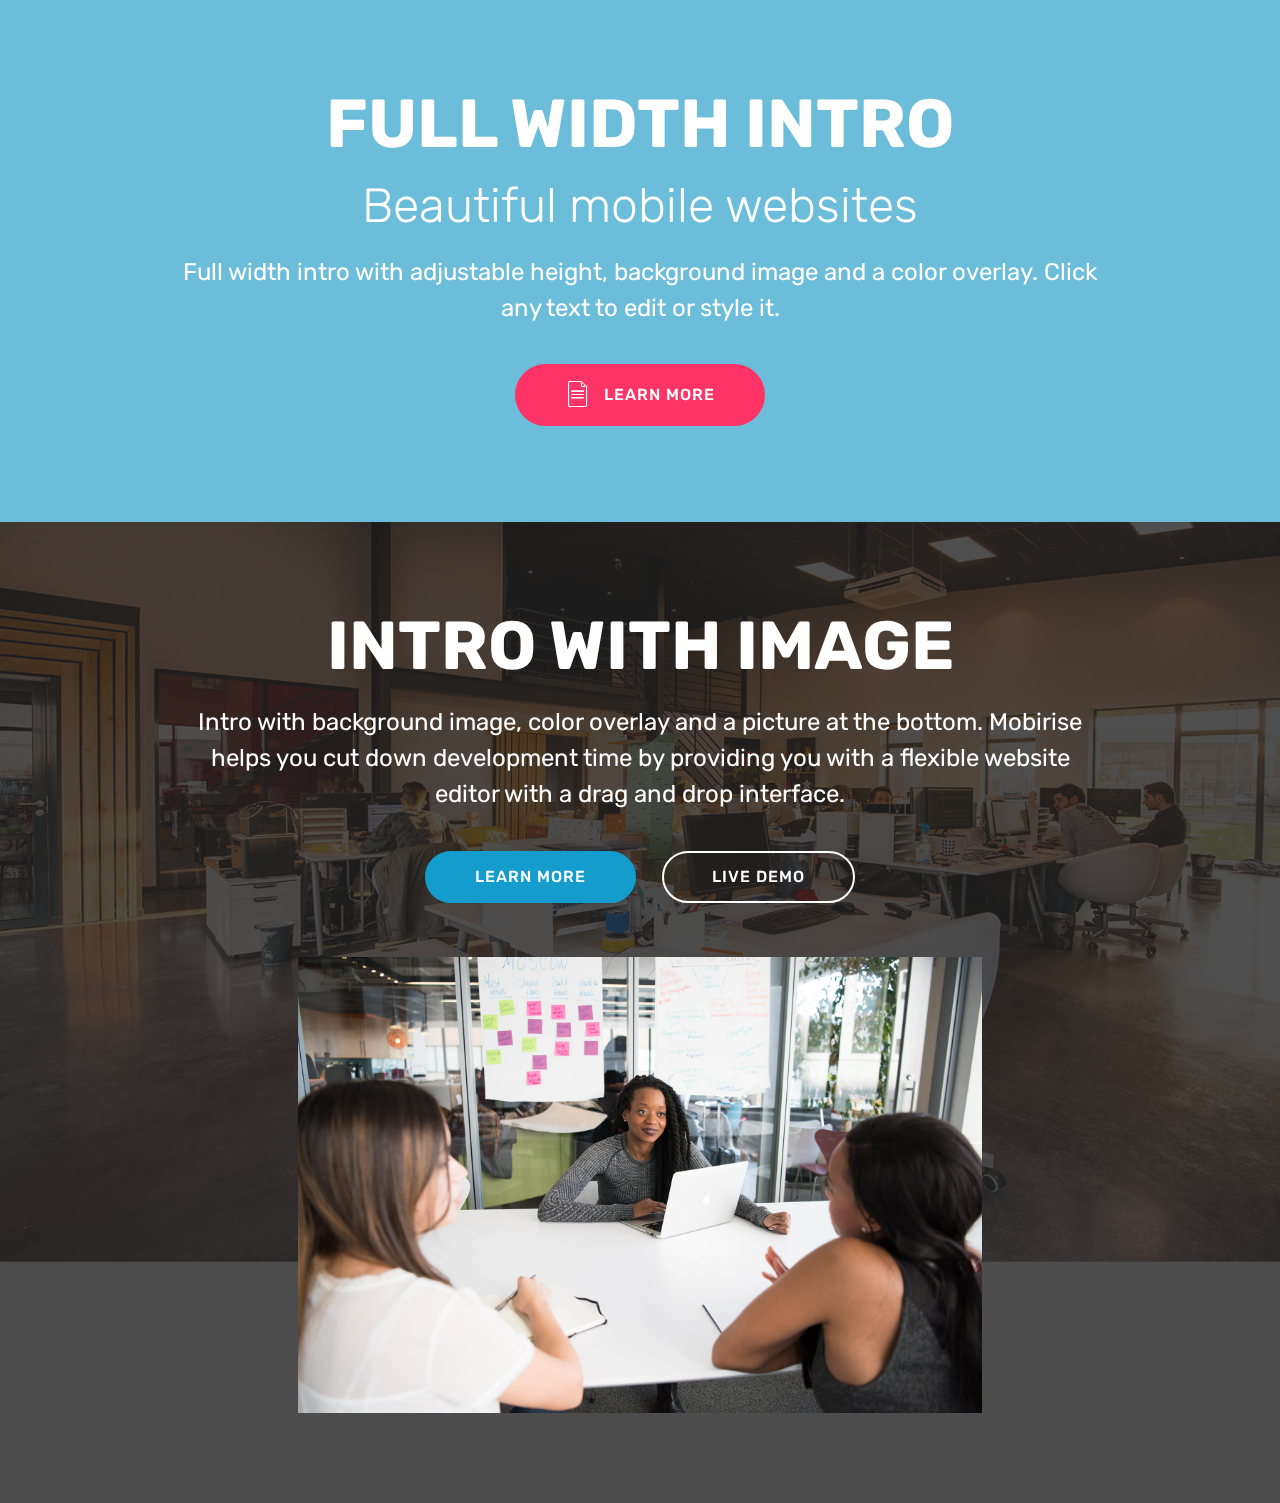
==== commit 5843261e: "create github pages" ====
--- a/index.html
+++ b/index.html
@@ -1,22 +1,20 @@
 <!DOCTYPE html>
 <html  >
 <head>
-  <!-- Site made with Mobirise Website Builder v4.11.2, https://mobirise.com -->
+  <!-- Site made with Mobirise Website Builder v4.10.15, https://mobirise.com -->
   <meta charset="UTF-8">
   <meta http-equiv="X-UA-Compatible" content="IE=edge">
-  <meta name="generator" content="Mobirise v4.11.2, mobirise.com">
+  <meta name="generator" content="Mobirise v4.10.15, mobirise.com">
   <meta name="viewport" content="width=device-width, initial-scale=1, minimum-scale=1">
-  <link rel="shortcut icon" href="assets/images/salud-publica-122x122.jpeg" type="image/x-icon">
+  <link rel="shortcut icon" href="assets/images/logo4.png" type="image/x-icon">
   <meta name="description" content="">
   
   <title>Home</title>
-  <link rel="stylesheet" href="assets/web/assets/mobirise-icons2/mobirise2.css">
   <link rel="stylesheet" href="assets/web/assets/mobirise-icons/mobirise-icons.css">
   <link rel="stylesheet" href="assets/bootstrap/css/bootstrap.min.css">
   <link rel="stylesheet" href="assets/bootstrap/css/bootstrap-grid.min.css">
   <link rel="stylesheet" href="assets/bootstrap/css/bootstrap-reboot.min.css">
   <link rel="stylesheet" href="assets/tether/tether.min.css">
-  <link rel="stylesheet" href="assets/dropdown/css/style.css">
   <link rel="stylesheet" href="assets/theme/css/style.css">
   <link rel="preload" as="style" href="assets/mobirise/css/mbr-additional.css"><link rel="stylesheet" href="assets/mobirise/css/mbr-additional.css" type="text/css">
   
@@ -24,222 +22,71 @@
   
 </head>
 <body>
-  <section class="menu cid-rFG4XQewJl" once="menu" id="menu2-g">
+  <section class="header1 cid-rGY4a3B2zY mbr-parallax-background" id="header1-0">
 
     
 
-    <nav class="navbar navbar-expand beta-menu navbar-dropdown align-items-center navbar-fixed-top navbar-toggleable-sm bg-color transparent">
-        <button class="navbar-toggler navbar-toggler-right" type="button" data-toggle="collapse" data-target="#navbarSupportedContent" aria-controls="navbarSupportedContent" aria-expanded="false" aria-label="Toggle navigation">
-            <div class="hamburger">
-                <span></span>
-                <span></span>
-                <span></span>
-                <span></span>
-            </div>
-        </button>
-        <div class="menu-logo">
-            <div class="navbar-brand">
-                <span class="navbar-logo">
-                    <a href="https://mobirise.co">
-                        <img src="assets/images/salud-publica-122x122.jpeg" alt="Mobirise" title="" style="height: 3.8rem;">
-                    </a>
-                </span>
-                
-            </div>
-        </div>
-        <div class="collapse navbar-collapse" id="navbarSupportedContent">
-            <ul class="navbar-nav nav-dropdown nav-right" data-app-modern-menu="true"><li class="nav-item"><a class="nav-link link text-black display-4" href="#top">Inicio</a></li><li class="nav-item">
-                    <a class="nav-link link text-black display-4" href="index.html">Proyecto</a>
-                </li>
-                <li class="nav-item">
-                    <a class="nav-link link text-black display-4" href="page2.html">Nosotros &nbsp; &nbsp; &nbsp; &nbsp; &nbsp; &nbsp; &nbsp; &nbsp; &nbsp; &nbsp;&nbsp;</a>
-                </li></ul>
-            
-        </div>
-    </nav>
-</section>
-
-<section class="engine"><a href="https://mobirise.info/v">html templates</a></section><section class="cid-qTkA127IK8 mbr-fullscreen mbr-parallax-background" id="header2-1">
-
-    
-
-    
-
-    <div class="container align-center">
-        <div class="row justify-content-md-center">
-            <div class="mbr-white col-md-10">
-                <h1 class="mbr-section-title mbr-bold pb-3 mbr-fonts-style display-1">DIABETES</h1>
-                
-                <p class="mbr-text pb-3 mbr-fonts-style display-5">Dato Perú</p>
-                <div class="mbr-section-btn"><a class="btn btn-md btn-secondary display-4" href="https://mobirise.com"><span class="mbri-file mbr-iconfont mbr-iconfont-btn"></span>PROYECTO</a>  <a class="btn btn-md btn-secondary display-4" href="https://mobirise.com"><span class="mobi-mbri mobi-mbri-users mbr-iconfont mbr-iconfont-btn"></span>NOSOTROS</a></div>
-            </div>
-        </div>
+    <div class="mbr-overlay" style="opacity: 0.6; background-color: rgb(20, 157, 204);">
     </div>
-    <div class="mbr-arrow hidden-sm-down" aria-hidden="true">
-        <a href="#next">
-            <i class="mbri-down mbr-iconfont"></i>
-        </a>
-    </div>
-</section>
-
-<section class="mbr-section content4 cid-rFFUfaKgSC" id="content4-6">
-
-    
-
-    <div class="container">
-        <div class="media-container-row">
-            <div class="title col-12 col-md-8">
-                <h2 class="align-center pb-3 mbr-fonts-style display-2">¿QUÉ ES LA DIABETES?</h2>
-                <h3 class="mbr-section-subtitle align-center mbr-light mbr-fonts-style display-7">Es una condición crónica que ocurre cuando el cuerpo no puede producir suficiente insulina o no es capaz de utilizar la insulina que produce.&nbsp;<br><br><br></h3>
-                
-            </div>
-        </div>
-    </div>
-</section>
-
-<section class="features13 cid-rFH5pKceLO" id="features13-j">
-
-    
-
-    
-    <div class="container">
-        <h2 class="mbr-section-title pb-3 mbr-fonts-style align-center display-5">TIPOS DE DIABETES</h2>
-
-        <div class="media-container-row">
-            <div class="card col-12 col-md-6 align-center">
-                <div class="card-wrap">
-                    <div class="card-img">
-                        <img src="assets/images/background1.jpg" alt="Mobirise" title="">
-                    </div>
-                    <div class="card-box p-5">
-                        <h4 class="card-title py-2 mbr-fonts-style align-center mbr-white display-5">Diabetes tipo 1</h4>
-                        <p class="mbr-text mbr-fonts-style mbr-white display-7">El cuerpo no es capaz de producir la insulina que necesita, debido a una reacción autoinmune en el que el sistema de defensa del cuerpo ataca las células-beta productoras de insulina.</p>
-                    </div>
-                </div>
-            </div>
-            <div class="card col-12 col-md-6 align-center">
-                <div class="card-wrap">
-                    <div class="card-img">
-                        <img src="assets/images/background2.jpg" alt="Mobirise">
-                    </div>
-                    <div class="card-box p-5">
-                        <h4 class="card-title py-2 mbr-fonts-style align-center mbr-white display-5">
-                            Diabetes tipo 2</h4>
-                        <p class="mbr-text mbr-fonts-style mbr-white display-7">
-                            El cuerpo es capaz de producir insulina pero se vuelve resistente a ella, de modo que la insulina es ineficaz. Con el tiempo, los niveles de insulina pueden llegar a ser insuficientes. Tanto la resistencia, como la deficiencia de insulina pueden llevar a niveles de glucosa en sangre altos.
-                        </p>
-                    </div>
-                </div>
-            </div>
-                
-        </div>
-    </div>
-</section>
-
-<section class="tabs2 cid-rFG0SEYWAp" id="tabs2-f">
-
-    
-
-    
-    <div class="container">
-        <h2 class="mbr-section-title align-center pb-5 mbr-fonts-style display-2">PROBLEMATICA</h2>
-        <div class="media-container-row">
-            <div class="col-12 col-md-8">
-                <ul class="nav nav-tabs" role="tablist">
-                    <li class="nav-item"><a class="nav-link mbr-fonts-style show active display-7" role="tab" data-toggle="tab" href="#tabs2-f_tab0" aria-selected="true">Definición de los efectos</a></li>
-                    <li class="nav-item"><a class="nav-link mbr-fonts-style show active display-7" role="tab" data-toggle="tab" href="#tabs2-f_tab1" aria-selected="true">Medir el efecto</a></li>
-                    <li class="nav-item"><a class="nav-link mbr-fonts-style show display-7" role="tab" data-toggle="tab" href="#tabs2-f_tab2" aria-selected="false">Comparar con el estándar</a></li>
-                    <li class="nav-item"><a class="nav-link mbr-fonts-style show active display-7" role="tab" data-toggle="tab" href="#tabs2-f_tab3" aria-selected="true">Cuantificar el impacto</a></li>
-                    
-                    
-                </ul>
-                <div class="tab-content">
-                    <div id="tab1" class="tab-pane in active" role="tabpanel">
-                        <div class="row">
-                            <div class="col-md-12">
-                                <p class="mbr-text py-5 mbr-fonts-style display-7"></p>
-                            </div>
-                        </div>
-                    </div>
-                    <div id="tab2" class="tab-pane" role="tabpanel">
-                        <div class="row">
-                            <div class="col-md-12">
-                                <p class="mbr-text py-5 mbr-fonts-style display-7">
-                                    Mobirise is an easy website builder - just drop site elements to your page, add content and style it to look the way you like.
-                                </p>
-                            </div>
-                        </div>
-                    </div>
-                    <div id="tab3" class="tab-pane" role="tabpanel">
-                        <div class="row">
-                            <div class="col-md-12">
-                                <p class="mbr-text py-5 mbr-fonts-style display-7">
-                                    Mobirise offers many site blocks in several themes, and though these blocks are pre-made, they are flexible. You can combine blocks in different ways on your pages.
-                                </p>
-                            </div>
-                        </div>
-                    </div>
-                    <div id="tab4" class="tab-pane" role="tabpanel">
-                        <div class="row">
-                            <div class="col-md-12">
-                                <p class="mbr-text py-5 mbr-fonts-style display-7"></p>
-                            </div>
-                        </div>
-                    </div>
-                    <div id="tab5" class="tab-pane" role="tabpanel">
-                        <div class="row">
-                            <div class="col-md-12">
-                                <p class="mbr-text py-5 mbr-fonts-style display-7">
-                                    Publish your website to a local drive, FTP or host on Amazon S3, Google Cloud, Github Pages. Don't be a hostage to just one platform or service provider.
-                                </p>
-                            </div>
-                        </div>
-                    </div>
-                    <div id="tab6" class="tab-pane" role="tabpanel">
-                        <div class="row">
-                            <div class="col-md-12">
-                                <p class="mbr-text py-5 mbr-fonts-style display-7">
-                                    Just drop the blocks into the page, edit content inline and publish - no technical skills required.
-                                </p>
-                            </div>
-                        </div>
-                    </div>
-                </div>
-            </div>
-        </div>
-    </div>
-</section>
-
-<section class="header1 cid-rFH7NvjfqQ" id="header16-o">
-
-    
-
-    
 
     <div class="container">
         <div class="row justify-content-md-center">
-            <div class="col-md-10 align-center">
-                <h1 class="mbr-section-title mbr-bold pb-3 mbr-fonts-style display-1">Definición de efectos</h1>
-                
-                <p class="mbr-text pb-3 mbr-fonts-style display-5"></p>
-                
+            <div class="mbr-white col-md-10">
+                <h1 class="mbr-section-title align-center mbr-bold pb-3 mbr-fonts-style display-1">
+                    FULL WIDTH INTRO
+                </h1>
+                <h3 class="mbr-section-subtitle align-center mbr-light pb-3 mbr-fonts-style display-2">
+                    Beautiful mobile websites
+                </h3>
+                <p class="mbr-text align-center pb-3 mbr-fonts-style display-5">
+                    Full width intro with adjustable height, background image and a color overlay. Click any text to edit or style it.
+                </p>
+                <div class="mbr-section-btn align-center"><a class="btn btn-md btn-secondary display-4" href="https://mobirise.co">
+                        <span class="mbr-iconfont mbri-file"></span>LEARN MORE</a></div>
             </div>
         </div>
     </div>
 
 </section>
 
+<section class="engine"><a href="https://mobirise.info/x">free css templates</a></section><section class="header4 cid-rGY4aGVg47 mbr-parallax-background" id="header4-1">
 
+    
+
+    <div class="mbr-overlay" style="opacity: 0.8; background-color: rgb(35, 35, 35);">
+    </div>
+
+    <div class="container">
+        <div class="row justify-content-md-center">
+            <div class="media-content col-md-10">
+                <h1 class="mbr-section-title align-center mbr-white pb-3 mbr-bold mbr-fonts-style display-1">
+                    INTRO WITH IMAGE
+                </h1>
+                
+                <div class="mbr-text align-center mbr-white pb-3">
+                    <p class="mbr-text mbr-fonts-style display-5">
+                        Intro with background image, color overlay and a picture at the bottom. Mobirise helps you cut down development time by providing you with a flexible website editor with a drag and drop interface.
+                    </p>
+                </div>
+                <div class="mbr-section-btn align-center">
+                    <a class="btn btn-md btn-primary display-4" href="https://mobirise.co">LEARN MORE</a>
+                    <a class="btn btn-md btn-white-outline display-4" href="https://mobirise.co">LIVE DEMO</a>
+                </div>
+            </div>
+            <div class="mbr-figure pt-5">
+                <img src="assets/images/background2.jpg" alt="Mobirise" style="width: 60%;">
+            </div>
+        </div>
+    </div>
+</section>
+
+
+  <script src="assets/web/assets/jquery/jquery.min.js"></script>
   <script src="assets/popper/popper.min.js"></script>
-  <script src="assets/web/assets/jquery/jquery.min.js"></script>
   <script src="assets/bootstrap/js/bootstrap.min.js"></script>
+  <script src="assets/tether/tether.min.js"></script>
   <script src="assets/smoothscroll/smooth-scroll.js"></script>
-  <script src="assets/touchswipe/jquery.touch-swipe.min.js"></script>
   <script src="assets/parallax/jarallax.min.js"></script>
-  <script src="assets/mbr-tabs/mbr-tabs.js"></script>
-  <script src="assets/tether/tether.min.js"></script>
-  <script src="assets/dropdown/js/nav-dropdown.js"></script>
-  <script src="assets/dropdown/js/navbar-dropdown.js"></script>
   <script src="assets/theme/js/script.js"></script>
   
   
--- a/assets/web/assets/mobirise-icons/mobirise-icons.css
+++ b/assets/web/assets/mobirise-icons/mobirise-icons.css
@@ -0,0 +1,477 @@
+@font-face {
+  font-family: 'MobiriseIcons';
+  src:  url('mobirise-icons.eot?spat4u');
+  src:  url('mobirise-icons.eot?spat4u#iefix') format('embedded-opentype'),
+    url('mobirise-icons.ttf?spat4u') format('truetype'),
+    url('mobirise-icons.woff?spat4u') format('woff'),
+    url('mobirise-icons.svg?spat4u#MobiriseIcons') format('svg');
+  font-weight: normal;
+  font-style: normal;
+  font-display: swap;
+}
+
+[class^="mbri-"], [class*=" mbri-"] {
+  /* use !important to prevent issues with browser extensions that change fonts */
+  font-family: MobiriseIcons !important;
+  speak: none;
+  font-style: normal;
+  font-weight: normal;
+  font-variant: normal;
+  text-transform: none;
+  line-height: 1;
+
+  /* Better Font Rendering =========== */
+  -webkit-font-smoothing: antialiased;
+  -moz-osx-font-smoothing: grayscale;
+}
+
+.mbri-add-submenu:before {
+  content: "\e900";
+}
+.mbri-alert:before {
+  content: "\e901";
+}
+.mbri-align-center:before {
+  content: "\e902";
+}
+.mbri-align-justify:before {
+  content: "\e903";
+}
+.mbri-align-left:before {
+  content: "\e904";
+}
+.mbri-align-right:before {
+  content: "\e905";
+}
+.mbri-android:before {
+  content: "\e906";
+}
+.mbri-apple:before {
+  content: "\e907";
+}
+.mbri-arrow-down:before {
+  content: "\e908";
+}
+.mbri-arrow-next:before {
+  content: "\e909";
+}
+.mbri-arrow-prev:before {
+  content: "\e90a";
+}
+.mbri-arrow-up:before {
+  content: "\e90b";
+}
+.mbri-bold:before {
+  content: "\e90c";
+}
+.mbri-bookmark:before {
+  content: "\e90d";
+}
+.mbri-bootstrap:before {
+  content: "\e90e";
+}
+.mbri-briefcase:before {
+  content: "\e90f";
+}
+.mbri-browse:before {
+  content: "\e910";
+}
+.mbri-bulleted-list:before {
+  content: "\e911";
+}
+.mbri-calendar:before {
+  content: "\e912";
+}
+.mbri-camera:before {
+  content: "\e913";
+}
+.mbri-cart-add:before {
+  content: "\e914";
+}
+.mbri-cart-full:before {
+  content: "\e915";
+}
+.mbri-cash:before {
+  content: "\e916";
+}
+.mbri-change-style:before {
+  content: "\e917";
+}
+.mbri-chat:before {
+  content: "\e918";
+}
+.mbri-clock:before {
+  content: "\e919";
+}
+.mbri-close:before {
+  content: "\e91a";
+}
+.mbri-cloud:before {
+  content: "\e91b";
+}
+.mbri-code:before {
+  content: "\e91c";
+}
+.mbri-contact-form:before {
+  content: "\e91d";
+}
+.mbri-credit-card:before {
+  content: "\e91e";
+}
+.mbri-cursor-click:before {
+  content: "\e91f";
+}
+.mbri-cust-feedback:before {
+  content: "\e920";
+}
+.mbri-database:before {
+  content: "\e921";
+}
+.mbri-delivery:before {
+  content: "\e922";
+}
+.mbri-desktop:before {
+  content: "\e923";
+}
+.mbri-devices:before {
+  content: "\e924";
+}
+.mbri-down:before {
+  content: "\e925";
+}
+.mbri-download:before {
+  content: "\e989";
+}
+.mbri-drag-n-drop:before {
+  content: "\e927";
+}
+.mbri-drag-n-drop2:before {
+  content: "\e928";
+}
+.mbri-edit:before {
+  content: "\e929";
+}
+.mbri-edit2:before {
+  content: "\e92a";
+}
+.mbri-error:before {
+  content: "\e92b";
+}
+.mbri-extension:before {
+  content: "\e92c";
+}
+.mbri-features:before {
+  content: "\e92d";
+}
+.mbri-file:before {
+  content: "\e92e";
+}
+.mbri-flag:before {
+  content: "\e92f";
+}
+.mbri-folder:before {
+  content: "\e930";
+}
+.mbri-gift:before {
+  content: "\e931";
+}
+.mbri-github:before {
+  content: "\e932";
+}
+.mbri-globe:before {
+  content: "\e933";
+}
+.mbri-globe-2:before {
+  content: "\e934";
+}
+.mbri-growing-chart:before {
+  content: "\e935";
+}
+.mbri-hearth:before {
+  content: "\e936";
+}
+.mbri-help:before {
+  content: "\e937";
+}
+.mbri-home:before {
+  content: "\e938";
+}
+.mbri-hot-cup:before {
+  content: "\e939";
+}
+.mbri-idea:before {
+  content: "\e93a";
+}
+.mbri-image-gallery:before {
+  content: "\e93b";
+}
+.mbri-image-slider:before {
+  content: "\e93c";
+}
+.mbri-info:before {
+  content: "\e93d";
+}
+.mbri-italic:before {
+  content: "\e93e";
+}
+.mbri-key:before {
+  content: "\e93f";
+}
+.mbri-laptop:before {
+  content: "\e940";
+}
+.mbri-layers:before {
+  content: "\e941";
+}
+.mbri-left-right:before {
+  content: "\e942";
+}
+.mbri-left:before {
+  content: "\e943";
+}
+.mbri-letter:before {
+  content: "\e944";
+}
+.mbri-like:before {
+  content: "\e945";
+}
+.mbri-link:before {
+  content: "\e946";
+}
+.mbri-lock:before {
+  content: "\e947";
+}
+.mbri-login:before {
+  content: "\e948";
+}
+.mbri-logout:before {
+  content: "\e949";
+}
+.mbri-magic-stick:before {
+  content: "\e94a";
+}
+.mbri-map-pin:before {
+  content: "\e94b";
+}
+.mbri-menu:before {
+  content: "\e94c";
+}
+.mbri-mobile:before {
+  content: "\e94d";
+}
+.mbri-mobile2:before {
+  content: "\e94e";
+}
+.mbri-mobirise:before {
+  content: "\e94f";
+}
+.mbri-more-horizontal:before {
+  content: "\e950";
+}
+.mbri-more-vertical:before {
+  content: "\e951";
+}
+.mbri-music:before {
+  content: "\e952";
+}
+.mbri-new-file:before {
+  content: "\e953";
+}
+.mbri-numbered-list:before {
+  content: "\e954";
+}
+.mbri-opened-folder:before {
+  content: "\e955";
+}
+.mbri-pages:before {
+  content: "\e956";
+}
+.mbri-paper-plane:before {
+  content: "\e957";
+}
+.mbri-paperclip:before {
+  content: "\e958";
+}
+.mbri-photo:before {
+  content: "\e959";
+}
+.mbri-photos:before {
+  content: "\e95a";
+}
+.mbri-pin:before {
+  content: "\e95b";
+}
+.mbri-play:before {
+  content: "\e95c";
+}
+.mbri-plus:before {
+  content: "\e95d";
+}
+.mbri-preview:before {
+  content: "\e95e";
+}
+.mbri-print:before {
+  content: "\e95f";
+}
+.mbri-protect:before {
+  content: "\e960";
+}
+.mbri-question:before {
+  content: "\e961";
+}
+.mbri-quote-left:before {
+  content: "\e962";
+}
+.mbri-quote-right:before {
+  content: "\e963";
+}
+.mbri-refresh:before {
+  content: "\e964";
+}
+.mbri-responsive:before {
+  content: "\e965";
+}
+.mbri-right:before {
+  content: "\e966";
+}
+.mbri-rocket:before {
+  content: "\e967";
+}
+.mbri-sad-face:before {
+  content: "\e968";
+}
+.mbri-sale:before {
+  content: "\e969";
+}
+.mbri-save:before {
+  content: "\e96a";
+}
+.mbri-search:before {
+  content: "\e96b";
+}
+.mbri-setting:before {
+  content: "\e96c";
+}
+.mbri-setting2:before {
+  content: "\e96d";
+}
+.mbri-setting3:before {
+  content: "\e96e";
+}
+.mbri-share:before {
+  content: "\e96f";
+}
+.mbri-shopping-bag:before {
+  content: "\e970";
+}
+.mbri-shopping-basket:before {
+  content: "\e971";
+}
+.mbri-shopping-cart:before {
+  content: "\e972";
+}
+.mbri-sites:before {
+  content: "\e973";
+}
+.mbri-smile-face:before {
+  content: "\e974";
+}
+.mbri-speed:before {
+  content: "\e975";
+}
+.mbri-star:before {
+  content: "\e976";
+}
+.mbri-success:before {
+  content: "\e977";
+}
+.mbri-sun:before {
+  content: "\e978";
+}
+.mbri-sun2:before {
+  content: "\e979";
+}
+.mbri-tablet:before {
+  content: "\e97a";
+}
+.mbri-tablet-vertical:before {
+  content: "\e97b";
+}
+.mbri-target:before {
+  content: "\e97c";
+}
+.mbri-timer:before {
+  content: "\e97d";
+}
+.mbri-to-ftp:before {
+  content: "\e97e";
+}
+.mbri-to-local-drive:before {
+  content: "\e97f";
+}
+.mbri-touch-swipe:before {
+  content: "\e980";
+}
+.mbri-touch:before {
+  content: "\e981";
+}
+.mbri-trash:before {
+  content: "\e982";
+}
+.mbri-underline:before {
+  content: "\e983";
+}
+.mbri-unlink:before {
+  content: "\e984";
+}
+.mbri-unlock:before {
+  content: "\e985";
+}
+.mbri-up-down:before {
+  content: "\e986";
+}
+.mbri-up:before {
+  content: "\e987";
+}
+.mbri-update:before {
+  content: "\e988";
+}
+.mbri-upload:before {
+ content: "\e926"; 
+}
+.mbri-user:before {
+  content: "\e98a";
+}
+.mbri-user2:before {
+  content: "\e98b";
+}
+.mbri-users:before {
+  content: "\e98c";
+}
+.mbri-video:before {
+  content: "\e98d";
+}
+.mbri-video-play:before {
+  content: "\e98e";
+}
+.mbri-watch:before {
+  content: "\e98f";
+}
+.mbri-website-theme:before {
+  content: "\e990";
+}
+.mbri-wifi:before {
+  content: "\e991";
+}
+.mbri-windows:before {
+  content: "\e992";
+}
+.mbri-zoom-out:before {
+  content: "\e993";
+}
+.mbri-redo:before {
+  content: "\e994";
+}
+.mbri-undo:before {
+  content: "\e995";
+}
--- a/assets/theme/css/style.css
+++ b/assets/theme/css/style.css
@@ -0,0 +1,1278 @@
+/*!
+ * Mobirise v4 theme (https://mobirise.com/)
+ * Copyright 2017 Mobirise
+ */
+section {
+  background-color: #eeeeee;
+}
+
+body {
+  font-style: normal;
+  line-height: 1.5;
+}
+
+section,
+.container,
+.container-fluid {
+  position: relative;
+  word-wrap: break-word;
+}
+
+a.mbr-iconfont:hover {
+  text-decoration: none;
+}
+
+.article .lead p,
+.article .lead ul,
+.article .lead ol,
+.article .lead pre,
+.article .lead blockquote {
+  margin-bottom: 0;
+}
+
+ul,
+ol,
+pre,
+blockquote {
+  margin-bottom: 2.3125rem;
+}
+
+pre {
+  background: #f4f4f4;
+  padding: 10px 24px;
+  white-space: pre-wrap;
+}
+
+.inactive {
+  -webkit-user-select: none;
+  -moz-user-select: none;
+  -ms-user-select: none;
+  user-select: none;
+  pointer-events: none;
+  -webkit-user-drag: none;
+  user-drag: none;
+}
+
+.mbr-section__comments .row {
+  justify-content: center;
+  -webkit-justify-content: center;
+}
+
+a {
+  font-style: normal;
+  font-weight: 400;
+  cursor: pointer;
+}
+
+a, a:hover {
+  text-decoration: none;
+}
+
+figure {
+  margin-bottom: 0;
+}
+
+body {
+  color: #232323;
+}
+
+h1,
+h2,
+h3,
+h4,
+h5,
+h6,
+.h1,
+.h2,
+.h3,
+.h4,
+.h5,
+.h6,
+.display-1,
+.display-2,
+.display-3,
+.display-4 {
+  line-height: 1;
+  word-break: break-word;
+  word-wrap: break-word;
+}
+
+b,
+strong {
+  font-weight: bold;
+}
+
+blockquote {
+  padding: 10px 0 10px 20px;
+  position: relative;
+  border-left: 2px solid;
+  border-color: #ff3366;
+}
+
+input:-webkit-autofill, input:-webkit-autofill:hover, input:-webkit-autofill:focus, input:-webkit-autofill:active {
+  transition-delay: 9999s;
+  transition-property: background-color, color;
+}
+
+textarea[type='hidden'] {
+  display: none;
+}
+
+body {
+  position: relative;
+}
+
+section {
+  background-position: 50% 50%;
+  background-repeat: no-repeat;
+  background-size: cover;
+}
+
+section .mbr-background-video,
+section .mbr-background-video-preview {
+  position: absolute;
+  bottom: 0;
+  left: 0;
+  right: 0;
+  top: 0;
+}
+
+.hidden {
+  visibility: hidden;
+}
+
+.mbr-z-index20 {
+  z-index: 20;
+}
+
+/*! Base colors */
+.mbr-white {
+  color: #ffffff;
+}
+
+.mbr-black {
+  color: #000000;
+}
+
+.mbr-bg-white {
+  background-color: #ffffff;
+}
+
+.mbr-bg-black {
+  background-color: #000000;
+}
+
+/*! Text-aligns */
+.align-left {
+  text-align: left;
+}
+
+.align-center {
+  text-align: center;
+}
+
+.align-right {
+  text-align: right;
+}
+
+@media (max-width: 767px) {
+  .align-left,
+  .align-center,
+  .align-right,
+  .mbr-section-btn,
+  .mbr-section-title {
+    text-align: center;
+  }
+}
+
+/*! Font-weight  */
+.mbr-light {
+  font-weight: 300;
+}
+
+.mbr-regular {
+  font-weight: 400;
+}
+
+.mbr-semibold {
+  font-weight: 500;
+}
+
+.mbr-bold {
+  font-weight: 700;
+}
+
+/*! Media  */
+.media-size-item {
+  -webkit-flex: 1 1 auto;
+  -moz-flex: 1 1 auto;
+  -ms-flex: 1 1 auto;
+  -o-flex: 1 1 auto;
+  flex: 1 1 auto;
+}
+
+.media-content {
+  -webkit-flex-basis: 100%;
+  flex-basis: 100%;
+}
+
+.media-container-row {
+  display: -ms-flexbox;
+  display: -webkit-flex;
+  display: flex;
+  -webkit-flex-direction: row;
+  -ms-flex-direction: row;
+  flex-direction: row;
+  -webkit-flex-wrap: wrap;
+  -ms-flex-wrap: wrap;
+  flex-wrap: wrap;
+  -webkit-justify-content: center;
+  -ms-flex-pack: center;
+  justify-content: center;
+  -webkit-align-content: center;
+  -ms-flex-line-pack: center;
+  align-content: center;
+  -webkit-align-items: start;
+  -ms-flex-align: start;
+  align-items: start;
+}
+
+.media-container-row .media-size-item {
+  width: 400px;
+}
+
+.media-container-column {
+  display: -ms-flexbox;
+  display: -webkit-flex;
+  display: flex;
+  -webkit-flex-direction: column;
+  -ms-flex-direction: column;
+  flex-direction: column;
+  -webkit-flex-wrap: wrap;
+  -ms-flex-wrap: wrap;
+  flex-wrap: wrap;
+  -webkit-justify-content: center;
+  -ms-flex-pack: center;
+  justify-content: center;
+  -webkit-align-content: center;
+  -ms-flex-line-pack: center;
+  align-content: center;
+  -webkit-align-items: stretch;
+  -ms-flex-align: stretch;
+  align-items: stretch;
+}
+
+.media-container-column > * {
+  width: 100%;
+}
+
+@media (min-width: 992px) {
+  .media-container-row {
+    -webkit-flex-wrap: nowrap;
+    -ms-flex-wrap: nowrap;
+    flex-wrap: nowrap;
+  }
+}
+
+figure {
+  overflow: hidden;
+}
+
+figure[mbr-media-size] {
+  transition: width 0.1s;
+}
+
+.mbr-figure img,
+.mbr-figure iframe {
+  display: block;
+  width: 100%;
+}
+
+.card {
+  background-color: transparent;
+  border: none;
+}
+
+.card-box {
+  width: 100%;
+}
+
+.card-img {
+  text-align: center;
+  flex-shrink: 0;
+  -webkit-flex-shrink: 0;
+}
+
+.media {
+  max-width: 100%;
+  margin: 0 auto;
+}
+
+.mbr-figure {
+  -ms-flex-item-align: center;
+  -ms-grid-row-align: center;
+  -webkit-align-self: center;
+  align-self: center;
+}
+
+.media-container > div {
+  max-width: 100%;
+}
+
+.mbr-figure img,
+.card-img img {
+  width: 100%;
+}
+
+@media (max-width: 991px) {
+  .media-size-item {
+    width: auto !important;
+  }
+  .media {
+    width: auto;
+  }
+  .mbr-figure {
+    width: 100% !important;
+  }
+}
+
+/*! Buttons */
+.btn {
+  font-weight: 500;
+  border-width: 2px;
+  font-style: normal;
+  letter-spacing: 1px;
+  margin: .4rem .8rem;
+  white-space: normal;
+  -webkit-transition: all .3s ease-in-out;
+  -moz-transition: all .3s ease-in-out;
+  transition: all .3s ease-in-out;
+  display: inline-flex;
+  align-items: center;
+  justify-content: center;
+  word-break: break-word;
+  -webkit-align-items: center;
+  -webkit-justify-content: center;
+  display: -webkit-inline-flex;
+}
+
+.btn-sm {
+  font-weight: 500;
+  letter-spacing: 1px;
+  -webkit-transition: all .3s ease-in-out;
+  -moz-transition: all .3s ease-in-out;
+  transition: all .3s ease-in-out;
+}
+
+.btn-md {
+  font-weight: 500;
+  letter-spacing: 1px;
+  margin: .4rem .8rem !important;
+  -webkit-transition: all .3s ease-in-out;
+  -moz-transition: all .3s ease-in-out;
+  transition: all .3s ease-in-out;
+}
+
+.btn-lg {
+  font-weight: 500;
+  letter-spacing: 1px;
+  margin: .4rem .8rem !important;
+  -webkit-transition: all .3s ease-in-out;
+  -moz-transition: all .3s ease-in-out;
+  transition: all .3s ease-in-out;
+}
+
+.mbr-section-btn {
+  margin-left: -0.25rem;
+  margin-right: -0.25rem;
+  font-size: 0;
+}
+
+nav .mbr-section-btn {
+  margin-left: 0rem;
+  margin-right: 0rem;
+}
+
+.btn-form {
+  border-radius: 0;
+}
+
+.btn-form:hover {
+  cursor: pointer;
+}
+
+/*! Btn icon margin */
+.btn .mbr-iconfont,
+.btn.btn-sm .mbr-iconfont {
+  cursor: pointer;
+  margin-right: 0.5rem;
+}
+
+.btn.btn-md .mbr-iconfont,
+.btn.btn-md .mbr-iconfont {
+  margin-right: 0.8rem;
+}
+
+.mbr-regular {
+  font-weight: 400;
+}
+
+.mbr-semibold {
+  font-weight: 500;
+}
+
+.mbr-bold {
+  font-weight: 700;
+}
+
+[type='submit'] {
+  -webkit-appearance: none;
+}
+
+/*! Full-screen */
+.mbr-fullscreen .mbr-overlay {
+  min-height: 100vh;
+}
+
+.mbr-fullscreen {
+  display: flex;
+  display: -webkit-flex;
+  display: -moz-flex;
+  display: -ms-flex;
+  display: -o-flex;
+  align-items: center;
+  -webkit-align-items: center;
+  min-height: 100vh;
+  padding-top: 3rem;
+  padding-bottom: 3rem;
+}
+
+/*! Map */
+.map {
+  height: 25rem;
+  position: relative;
+}
+
+.map iframe {
+  width: 100%;
+  height: 100%;
+}
+
+.mbr-overlay {
+  background-color: #000;
+  bottom: 0;
+  left: 0;
+  opacity: .5;
+  position: absolute;
+  right: 0;
+  top: 0;
+  z-index: 0;
+  pointer-events: none;
+}
+
+/* Form */
+blockquote {
+  font-style: italic;
+  padding: 10px 0 10px 20px;
+  font-size: 1.09rem;
+  position: relative;
+  border-width: 3px;
+}
+
+.form-control {
+  background-color: #f5f5f5;
+  box-shadow: none;
+  color: #565656;
+  line-height: 1.43;
+  min-height: 3.5em;
+  padding: 1.07em .5em;
+}
+
+.form-control, .form-control:focus {
+  border: 1px solid #e8e8e8;
+}
+
+.form-active .form-control:invalid {
+  border-color: red;
+}
+
+.form-control-label {
+  position: relative;
+  cursor: pointer;
+  margin-bottom: .357em;
+  padding: 0;
+}
+
+.alert {
+  color: #ffffff;
+  border-radius: 0;
+  border: 0;
+  font-size: .875rem;
+  line-height: 1.5;
+  margin-bottom: 1.875rem;
+  padding: 1.25rem;
+  position: relative;
+}
+
+.alert.alert-form::after {
+  background-color: inherit;
+  bottom: -7px;
+  content: "";
+  display: block;
+  height: 14px;
+  left: 50%;
+  margin-left: -7px;
+  position: absolute;
+  transform: rotate(45deg);
+  width: 14px;
+  -webkit-transform: rotate(45deg);
+}
+
+.form-asterisk {
+  font-family: initial;
+  position: absolute;
+  top: -2px;
+  font-weight: normal;
+}
+
+/*! Scroll to top arrow */
+#scrollToTop a i:before {
+  content: '';
+  position: absolute;
+  height: 40%;
+  top: 25%;
+  background: #fff;
+  width: 2px;
+  left: calc(50% - 1px);
+}
+
+#scrollToTop a i:after {
+  content: '';
+  position: absolute;
+  display: block;
+  border-top: 2px solid #fff;
+  border-right: 2px solid #fff;
+  width: 40%;
+  height: 40%;
+  left: 30%;
+  bottom: 30%;
+  transform: rotate(135deg);
+  -webkit-transform: rotate(135deg);
+}
+
+.mbr-arrow-up {
+  bottom: 25px;
+  right: 90px;
+  position: fixed;
+  text-align: right;
+  z-index: 5000;
+  color: #ffffff;
+  font-size: 32px;
+  transform: rotate(180deg);
+  -webkit-transform: rotate(180deg);
+}
+
+.mbr-arrow-up a {
+  background: rgba(0, 0, 0, 0.2);
+  border-radius: 3px;
+  color: #fff;
+  display: inline-block;
+  height: 60px;
+  width: 60px;
+  outline-style: none !important;
+  position: relative;
+  text-decoration: none;
+  transition: all 0.3s ease-in-out;
+  cursor: pointer;
+  text-align: center;
+}
+
+.mbr-arrow-up a:hover {
+  background-color: rgba(0, 0, 0, 0.4);
+}
+
+.mbr-arrow-up a i {
+  line-height: 60px;
+}
+
+.mbr-arrow-up-icon {
+  display: block;
+  color: #fff;
+}
+
+.mbr-arrow-up-icon::before {
+  content: '\203a';
+  display: inline-block;
+  font-family: serif;
+  font-size: 32px;
+  line-height: 1;
+  font-style: normal;
+  position: relative;
+  top: 6px;
+  left: -4px;
+  -webkit-transform: rotate(-90deg);
+  transform: rotate(-90deg);
+}
+
+/*! Arrow Down */
+.mbr-arrow {
+  position: absolute;
+  bottom: 45px;
+  left: 50%;
+  width: 60px;
+  height: 60px;
+  cursor: pointer;
+  background-color: rgba(80, 80, 80, 0.5);
+  border-radius: 50%;
+  -webkit-transform: translateX(-50%);
+  transform: translateX(-50%);
+}
+
+.mbr-arrow > a {
+  display: inline-block;
+  text-decoration: none;
+  outline-style: none;
+  -webkit-animation: arrowdown 1.7s ease-in-out infinite;
+  animation: arrowdown 1.7s ease-in-out infinite;
+}
+
+.mbr-arrow > a > i {
+  position: absolute;
+  top: -2px;
+  left: 15px;
+  font-size: 2rem;
+}
+
+@keyframes arrowdown {
+  0% {
+    transform: translateY(0px);
+    -webkit-transform: translateY(0px);
+  }
+  50% {
+    transform: translateY(-5px);
+    -webkit-transform: translateY(-5px);
+  }
+  100% {
+    transform: translateY(0px);
+    -webkit-transform: translateY(0px);
+  }
+}
+
+@-webkit-keyframes arrowdown {
+  0% {
+    transform: translateY(0px);
+    -webkit-transform: translateY(0px);
+  }
+  50% {
+    transform: translateY(-5px);
+    -webkit-transform: translateY(-5px);
+  }
+  100% {
+    transform: translateY(0px);
+    -webkit-transform: translateY(0px);
+  }
+}
+
+@media (max-width: 500px) {
+  .mbr-arrow-up {
+    left: 50%;
+    right: auto;
+    transform: translateX(-50%) rotate(180deg);
+    -webkit-transform: translateX(-50%) rotate(180deg);
+  }
+}
+
+/*Gradients animation*/
+@keyframes gradient-animation {
+  from {
+    background-position: 0% 100%;
+    animation-timing-function: ease-in-out;
+  }
+  to {
+    background-position: 100% 0%;
+    animation-timing-function: ease-in-out;
+  }
+}
+
+@-webkit-keyframes gradient-animation {
+  from {
+    background-position: 0% 100%;
+    animation-timing-function: ease-in-out;
+  }
+  to {
+    background-position: 100% 0%;
+    animation-timing-function: ease-in-out;
+  }
+}
+
+.bg-gradient {
+  background-size: 200% 200%;
+  animation: gradient-animation 5s infinite alternate;
+  -webkit-animation: gradient-animation 5s infinite alternate;
+}
+
+.menu .navbar-brand {
+  display: -webkit-flex;
+}
+
+.menu .navbar-brand span {
+  display: flex;
+  display: -webkit-flex;
+}
+
+.menu .navbar-brand .navbar-caption-wrap {
+  display: -webkit-flex;
+}
+
+.menu .navbar-brand .navbar-logo img {
+  display: -webkit-flex;
+}
+
+@media (min-width: 768px) and (max-width: 1023px) {
+  .menu .navbar-toggleable-sm .navbar-nav {
+    display: -webkit-box;
+    display: -webkit-flex;
+    display: -ms-flexbox;
+  }
+}
+
+@media (max-width: 1023px) {
+  .menu .navbar-collapse {
+    max-height: 93.5vh;
+  }
+  .menu .navbar-collapse.show {
+    overflow: auto;
+  }
+}
+
+@media (min-width: 1024px) {
+  .menu .navbar-nav.nav-dropdown {
+    display: -webkit-flex;
+  }
+  .menu .navbar-toggleable-sm .navbar-collapse {
+    display: -webkit-flex !important;
+  }
+  .menu .collapsed .navbar-collapse {
+    max-height: 93.5vh;
+  }
+  .menu .collapsed .navbar-collapse.show {
+    overflow: auto;
+  }
+}
+
+@media (max-width: 767px) {
+  .menu .navbar-collapse {
+    max-height: 80vh;
+  }
+}
+
+/* Others*/
+.note-check a[data-value=Rubik] {
+  font-style: normal;
+}
+
+.mbr-arrow a {
+  color: #ffffff;
+}
+
+@media (max-width: 767px) {
+  .mbr-arrow {
+    display: none;
+  }
+}
+
+.navbar {
+  display: -webkit-flex;
+  -webkit-flex-wrap: wrap;
+  -webkit-align-items: center;
+  -webkit-justify-content: space-between;
+}
+
+.navbar-collapse {
+  -webkit-flex-basis: 100%;
+  -webkit-flex-grow: 1;
+  -webkit-align-items: center;
+}
+
+.nav-dropdown .link {
+  padding: 0.667em 1.667em !important;
+  margin: 0 !important;
+}
+
+.nav {
+  display: -webkit-flex;
+  -webkit-flex-wrap: wrap;
+}
+
+.row {
+  display: -webkit-flex;
+  -webkit-flex-wrap: wrap;
+}
+
+.justify-content-center {
+  -webkit-justify-content: center;
+}
+
+.form-inline {
+  display: -webkit-flex;
+  -webkit-flex-flow: row wrap;
+  -webkit-align-items: center;
+}
+
+.card-wrapper {
+  -webkit-flex: 1;
+}
+
+.carousel-control {
+  z-index: 10;
+  display: -webkit-flex;
+  -webkit-align-items: center;
+  -webkit-justify-content: center;
+}
+
+.carousel-controls {
+  display: -webkit-flex;
+}
+
+.media {
+  display: -webkit-flex;
+}
+
+.form-group:focus {
+  outline: none;
+}
+
+.jq-selectbox__select {
+  padding: 1.07em 0.5em;
+  position: absolute;
+  top: 0;
+  left: 0;
+  width: 100%;
+}
+
+.jq-selectbox__dropdown {
+  position: absolute;
+  top: 100% !important;
+  left: 0 !important;
+  width: 100% !important;
+}
+
+.jq-selectbox__trigger-arrow {
+  transform: translateY(-50%);
+}
+
+.jq-selectbox li {
+  padding: 1.07em 0.5em;
+}
+
+input[type='range'] {
+  padding-left: 0 !important;
+  padding-right: 0 !important;
+}
+
+.modal-dialog,
+.modal-content {
+  height: 100%;
+}
+
+.modal-dialog .carousel-inner {
+  height: 100%;
+}
+
+.carousel-item {
+  text-align: center;
+}
+
+.carousel-item img {
+  margin: auto;
+}
+
+.navbar-toggler {
+  -webkit-align-self: flex-start;
+  -ms-flex-item-align: start;
+  align-self: flex-start;
+  padding: 0.25rem 0.75rem;
+  font-size: 1.25rem;
+  line-height: 1;
+  background: transparent;
+  border: 1px solid transparent;
+  -webkit-border-radius: 0.25rem;
+  border-radius: 0.25rem;
+}
+
+.navbar-toggler:focus,
+.navbar-toggler:hover {
+  text-decoration: none;
+}
+
+.navbar-toggler-icon {
+  display: inline-block;
+  width: 1.5em;
+  height: 1.5em;
+  vertical-align: middle;
+  content: '';
+  background: no-repeat center center;
+  -webkit-background-size: 100% 100%;
+  -o-background-size: 100% 100%;
+  background-size: 100% 100%;
+}
+
+.navbar-toggler-left {
+  position: absolute;
+  left: 1rem;
+}
+
+.navbar-toggler-right {
+  position: absolute;
+  right: 1rem;
+}
+
+@media (max-width: 575px) {
+  .navbar-toggleable .navbar-nav .dropdown-menu {
+    position: static;
+    float: none;
+  }
+  .navbar-toggleable > .container {
+    padding-right: 0;
+    padding-left: 0;
+  }
+}
+
+@media (min-width: 576px) {
+  .navbar-toggleable {
+    -webkit-box-orient: horizontal;
+    -webkit-box-direction: normal;
+    -webkit-flex-direction: row;
+    -ms-flex-direction: row;
+    flex-direction: row;
+    -webkit-flex-wrap: nowrap;
+    -ms-flex-wrap: nowrap;
+    flex-wrap: nowrap;
+    -webkit-box-align: center;
+    -webkit-align-items: center;
+    -ms-flex-align: center;
+    align-items: center;
+  }
+  .navbar-toggleable .navbar-nav {
+    -webkit-box-orient: horizontal;
+    -webkit-box-direction: normal;
+    -webkit-flex-direction: row;
+    -ms-flex-direction: row;
+    flex-direction: row;
+  }
+  .navbar-toggleable .navbar-nav .nav-link {
+    padding-right: 0.5rem;
+    padding-left: 0.5rem;
+  }
+  .navbar-toggleable > .container {
+    display: -webkit-box;
+    display: -webkit-flex;
+    display: -ms-flexbox;
+    display: flex;
+    -webkit-flex-wrap: nowrap;
+    -ms-flex-wrap: nowrap;
+    flex-wrap: nowrap;
+    -webkit-box-align: center;
+    -webkit-align-items: center;
+    -ms-flex-align: center;
+    align-items: center;
+  }
+  .navbar-toggleable .navbar-collapse {
+    display: -webkit-box !important;
+    display: -webkit-flex !important;
+    display: -ms-flexbox !important;
+    display: flex !important;
+    width: 100%;
+  }
+  .navbar-toggleable .navbar-toggler {
+    display: none;
+  }
+}
+
+@media (max-width: 767px) {
+  .navbar-toggleable-sm .navbar-nav .dropdown-menu {
+    position: static;
+    float: none;
+  }
+  .navbar-toggleable-sm > .container {
+    padding-right: 0;
+    padding-left: 0;
+  }
+}
+
+@media (min-width: 768px) {
+  .navbar-toggleable-sm {
+    -webkit-box-orient: horizontal;
+    -webkit-box-direction: normal;
+    -webkit-flex-direction: row;
+    -ms-flex-direction: row;
+    flex-direction: row;
+    -webkit-flex-wrap: nowrap;
+    -ms-flex-wrap: nowrap;
+    flex-wrap: nowrap;
+    -webkit-box-align: center;
+    -webkit-align-items: center;
+    -ms-flex-align: center;
+    align-items: center;
+  }
+  .navbar-toggleable-sm .navbar-nav {
+    -webkit-box-orient: horizontal;
+    -webkit-box-direction: normal;
+    -webkit-flex-direction: row;
+    -ms-flex-direction: row;
+    flex-direction: row;
+  }
+  .navbar-toggleable-sm .navbar-nav .nav-link {
+    padding-right: 0.5rem;
+    padding-left: 0.5rem;
+  }
+  .navbar-toggleable-sm > .container {
+    display: -webkit-box;
+    display: -webkit-flex;
+    display: -ms-flexbox;
+    display: flex;
+    -webkit-flex-wrap: nowrap;
+    -ms-flex-wrap: nowrap;
+    flex-wrap: nowrap;
+    -webkit-box-align: center;
+    -webkit-align-items: center;
+    -ms-flex-align: center;
+    align-items: center;
+  }
+  .navbar-toggleable-sm .navbar-collapse {
+    display: none;
+    width: 100%;
+  }
+  .navbar-toggleable-sm .navbar-toggler {
+    display: none;
+  }
+}
+
+@media (max-width: 1023px) {
+  .navbar-toggleable-md .navbar-nav .dropdown-menu {
+    position: static;
+    float: none;
+  }
+  .navbar-toggleable-md > .container {
+    padding-right: 0;
+    padding-left: 0;
+  }
+}
+
+@media (min-width: 1024px) {
+  .navbar-toggleable-md {
+    -webkit-box-orient: horizontal;
+    -webkit-box-direction: normal;
+    -webkit-flex-direction: row;
+    -ms-flex-direction: row;
+    flex-direction: row;
+    -webkit-flex-wrap: nowrap;
+    -ms-flex-wrap: nowrap;
+    flex-wrap: nowrap;
+    -webkit-box-align: center;
+    -webkit-align-items: center;
+    -ms-flex-align: center;
+    align-items: center;
+  }
+  .navbar-toggleable-md .navbar-nav {
+    -webkit-box-orient: horizontal;
+    -webkit-box-direction: normal;
+    -webkit-flex-direction: row;
+    -ms-flex-direction: row;
+    flex-direction: row;
+  }
+  .navbar-toggleable-md .navbar-nav .nav-link {
+    padding-right: 0.5rem;
+    padding-left: 0.5rem;
+  }
+  .navbar-toggleable-md > .container {
+    display: -webkit-box;
+    display: -webkit-flex;
+    display: -ms-flexbox;
+    display: flex;
+    -webkit-flex-wrap: nowrap;
+    -ms-flex-wrap: nowrap;
+    flex-wrap: nowrap;
+    -webkit-box-align: center;
+    -webkit-align-items: center;
+    -ms-flex-align: center;
+    align-items: center;
+  }
+  .navbar-toggleable-md .navbar-collapse {
+    display: -webkit-box !important;
+    display: -webkit-flex !important;
+    display: -ms-flexbox !important;
+    display: flex !important;
+    width: 100%;
+  }
+  .navbar-toggleable-md .navbar-toggler {
+    display: none;
+  }
+}
+
+@media (max-width: 1199px) {
+  .navbar-toggleable-lg .navbar-nav .dropdown-menu {
+    position: static;
+    float: none;
+  }
+  .navbar-toggleable-lg > .container {
+    padding-right: 0;
+    padding-left: 0;
+  }
+}
+
+@media (min-width: 1200px) {
+  .navbar-toggleable-lg {
+    -webkit-box-orient: horizontal;
+    -webkit-box-direction: normal;
+    -webkit-flex-direction: row;
+    -ms-flex-direction: row;
+    flex-direction: row;
+    -webkit-flex-wrap: nowrap;
+    -ms-flex-wrap: nowrap;
+    flex-wrap: nowrap;
+    -webkit-box-align: center;
+    -webkit-align-items: center;
+    -ms-flex-align: center;
+    align-items: center;
+  }
+  .navbar-toggleable-lg .navbar-nav {
+    -webkit-box-orient: horizontal;
+    -webkit-box-direction: normal;
+    -webkit-flex-direction: row;
+    -ms-flex-direction: row;
+    flex-direction: row;
+  }
+  .navbar-toggleable-lg .navbar-nav .nav-link {
+    padding-right: 0.5rem;
+    padding-left: 0.5rem;
+  }
+  .navbar-toggleable-lg > .container {
+    display: -webkit-box;
+    display: -webkit-flex;
+    display: -ms-flexbox;
+    display: flex;
+    -webkit-flex-wrap: nowrap;
+    -ms-flex-wrap: nowrap;
+    flex-wrap: nowrap;
+    -webkit-box-align: center;
+    -webkit-align-items: center;
+    -ms-flex-align: center;
+    align-items: center;
+  }
+  .navbar-toggleable-lg .navbar-collapse {
+    display: -webkit-box !important;
+    display: -webkit-flex !important;
+    display: -ms-flexbox !important;
+    display: flex !important;
+    width: 100%;
+  }
+  .navbar-toggleable-lg .navbar-toggler {
+    display: none;
+  }
+}
+
+.navbar-toggleable-xl {
+  -webkit-box-orient: horizontal;
+  -webkit-box-direction: normal;
+  -webkit-flex-direction: row;
+  -ms-flex-direction: row;
+  flex-direction: row;
+  -webkit-flex-wrap: nowrap;
+  -ms-flex-wrap: nowrap;
+  flex-wrap: nowrap;
+  -webkit-box-align: center;
+  -webkit-align-items: center;
+  -ms-flex-align: center;
+  align-items: center;
+}
+
+.navbar-toggleable-xl .navbar-nav .dropdown-menu {
+  position: static;
+  float: none;
+}
+
+.navbar-toggleable-xl > .container {
+  padding-right: 0;
+  padding-left: 0;
+}
+
+.navbar-toggleable-xl .navbar-nav {
+  -webkit-box-orient: horizontal;
+  -webkit-box-direction: normal;
+  -webkit-flex-direction: row;
+  -ms-flex-direction: row;
+  flex-direction: row;
+}
+
+.navbar-toggleable-xl .navbar-nav .nav-link {
+  padding-right: 0.5rem;
+  padding-left: 0.5rem;
+}
+
+.navbar-toggleable-xl > .container {
+  display: -webkit-box;
+  display: -webkit-flex;
+  display: -ms-flexbox;
+  display: flex;
+  -webkit-flex-wrap: nowrap;
+  -ms-flex-wrap: nowrap;
+  flex-wrap: nowrap;
+  -webkit-box-align: center;
+  -webkit-align-items: center;
+  -ms-flex-align: center;
+  align-items: center;
+}
+
+.navbar-toggleable-xl .navbar-collapse {
+  display: -webkit-box !important;
+  display: -webkit-flex !important;
+  display: -ms-flexbox !important;
+  display: flex !important;
+  width: 100%;
+}
+
+.navbar-toggleable-xl .navbar-toggler {
+  display: none;
+}
+
+.card-img {
+  width: auto;
+}
+
+.menu .navbar.collapsed:not(.beta-menu) {
+  flex-direction: column;
+  -webkit-flex-direction: column;
+}
+
+.carousel-item.active,
+.carousel-item-next,
+.carousel-item-prev {
+  display: -webkit-box;
+  display: -webkit-flex;
+  display: -ms-flexbox;
+  display: flex;
+}
+
+.note-air-layout .dropup .dropdown-menu,
+.note-air-layout .navbar-fixed-bottom .dropdown .dropdown-menu {
+  bottom: initial !important;
+}
+
+html,
+body {
+  height: auto;
+  min-height: 100vh;
+}
+
+.dropup .dropdown-toggle::after {
+  display: none;
+}
+.engine {
+	position: absolute;
+	text-indent: -2400px;
+	text-align: center;
+	padding: 0;
+	top: 0;
+	left: -2400px;
+}--- a/assets/mobirise/css/mbr-additional.css
+++ b/assets/mobirise/css/mbr-additional.css
@@ -92,7 +92,7 @@
   border-radius: 3px;
 }
 .bg-primary {
-  background-color: #b41313 !important;
+  background-color: #149dcc !important;
 }
 .bg-success {
   background-color: #f7ed4a !important;
@@ -108,8 +108,8 @@
 }
 .btn-primary,
 .btn-primary:active {
-  background-color: #b41313 !important;
-  border-color: #b41313 !important;
+  background-color: #149dcc !important;
+  border-color: #149dcc !important;
   color: #ffffff !important;
 }
 .btn-primary:hover,
@@ -117,19 +117,19 @@
 .btn-primary.focus,
 .btn-primary.active {
   color: #ffffff !important;
-  background-color: #6f0c0c !important;
-  border-color: #6f0c0c !important;
+  background-color: #0d6786 !important;
+  border-color: #0d6786 !important;
 }
 .btn-primary.disabled,
 .btn-primary:disabled {
   color: #ffffff !important;
-  background-color: #6f0c0c !important;
-  border-color: #6f0c0c !important;
+  background-color: #0d6786 !important;
+  border-color: #0d6786 !important;
 }
 .btn-secondary,
 .btn-secondary:active {
-  background-color: #b41313 !important;
-  border-color: #b41313 !important;
+  background-color: #ff3366 !important;
+  border-color: #ff3366 !important;
   color: #ffffff !important;
 }
 .btn-secondary:hover,
@@ -137,14 +137,14 @@
 .btn-secondary.focus,
 .btn-secondary.active {
   color: #ffffff !important;
-  background-color: #6f0c0c !important;
-  border-color: #6f0c0c !important;
+  background-color: #e50039 !important;
+  border-color: #e50039 !important;
 }
 .btn-secondary.disabled,
 .btn-secondary:disabled {
   color: #ffffff !important;
-  background-color: #6f0c0c !important;
-  border-color: #6f0c0c !important;
+  background-color: #e50039 !important;
+  border-color: #e50039 !important;
 }
 .btn-info,
 .btn-info:active {
@@ -272,42 +272,42 @@
 .btn-primary-outline,
 .btn-primary-outline:active {
   background: none;
-  border-color: #580909;
-  color: #580909;
+  border-color: #0b566f;
+  color: #0b566f;
 }
 .btn-primary-outline:hover,
 .btn-primary-outline:focus,
 .btn-primary-outline.focus,
 .btn-primary-outline.active {
   color: #ffffff;
-  background-color: #b41313;
-  border-color: #b41313;
+  background-color: #149dcc;
+  border-color: #149dcc;
 }
 .btn-primary-outline.disabled,
 .btn-primary-outline:disabled {
   color: #ffffff !important;
-  background-color: #b41313 !important;
-  border-color: #b41313 !important;
+  background-color: #149dcc !important;
+  border-color: #149dcc !important;
 }
 .btn-secondary-outline,
 .btn-secondary-outline:active {
   background: none;
-  border-color: #580909;
-  color: #580909;
+  border-color: #cc0033;
+  color: #cc0033;
 }
 .btn-secondary-outline:hover,
 .btn-secondary-outline:focus,
 .btn-secondary-outline.focus,
 .btn-secondary-outline.active {
   color: #ffffff;
-  background-color: #b41313;
-  border-color: #b41313;
+  background-color: #ff3366;
+  border-color: #ff3366;
 }
 .btn-secondary-outline.disabled,
 .btn-secondary-outline:disabled {
   color: #ffffff !important;
-  background-color: #b41313 !important;
-  border-color: #b41313 !important;
+  background-color: #ff3366 !important;
+  border-color: #ff3366 !important;
 }
 .btn-info-outline,
 .btn-info-outline:active {
@@ -424,10 +424,10 @@
   border-color: #ffffff;
 }
 .text-primary {
-  color: #b41313 !important;
+  color: #149dcc !important;
 }
 .text-secondary {
-  color: #b41313 !important;
+  color: #ff3366 !important;
 }
 .text-success {
   color: #f7ed4a !important;
@@ -449,11 +449,11 @@
 }
 a.text-primary:hover,
 a.text-primary:focus {
-  color: #580909 !important;
+  color: #0b566f !important;
 }
 a.text-secondary:hover,
 a.text-secondary:focus {
-  color: #580909 !important;
+  color: #cc0033 !important;
 }
 a.text-success:hover,
 a.text-success:focus {
@@ -507,8 +507,8 @@
   border-radius: 100px !important;
 }
 .mbr-gallery-filter li.active .btn {
-  background-color: #b41313;
-  border-color: #b41313;
+  background-color: #149dcc;
+  border-color: #149dcc;
   color: #ffffff;
 }
 .mbr-gallery-filter li.active .btn:focus {
@@ -519,11 +519,11 @@
 }
 a,
 a:hover {
-  color: #b41313;
+  color: #149dcc;
 }
 .mbr-plan-header.bg-primary .mbr-plan-subtitle,
 .mbr-plan-header.bg-primary .mbr-plan-price-desc {
-  color: #ed5959;
+  color: #b4e6f8;
 }
 .mbr-plan-header.bg-success .mbr-plan-subtitle,
 .mbr-plan-header.bg-success .mbr-plan-price-desc {
@@ -554,7 +554,7 @@
   font-size: 1.6rem;
 }
 blockquote {
-  border-color: #b41313;
+  border-color: #149dcc;
 }
 /* Forms */
 .mbr-form .btn {
@@ -610,11 +610,11 @@
 /* Footer */
 .mbr-footer-content li::before,
 .mbr-footer .mbr-contacts li::before {
-  background: #b41313;
+  background: #149dcc;
 }
 .mbr-footer-content li a:hover,
 .mbr-footer .mbr-contacts li a:hover {
-  color: #b41313;
+  color: #149dcc;
 }
 .footer3 input[type="email"],
 .footer4 input[type="email"] {
@@ -656,7 +656,7 @@
 }
 .jq-selectbox li:hover,
 .jq-selectbox li.selected {
-  background-color: #b41313;
+  background-color: #149dcc;
   color: #ffffff;
 }
 .jq-selectbox .jq-selectbox__trigger-arrow,
@@ -669,20 +669,20 @@
 .jq-selectbox:hover .jq-selectbox__trigger-arrow,
 .jq-number__spin.minus:hover:after,
 .jq-number__spin.plus:hover:after {
-  border-top-color: #b41313;
-  border-bottom-color: #b41313;
+  border-top-color: #149dcc;
+  border-bottom-color: #149dcc;
 }
 .xdsoft_datetimepicker .xdsoft_calendar td.xdsoft_default,
 .xdsoft_datetimepicker .xdsoft_calendar td.xdsoft_current,
 .xdsoft_datetimepicker .xdsoft_timepicker .xdsoft_time_box > div > div.xdsoft_current {
   color: #ffffff !important;
-  background-color: #b41313 !important;
+  background-color: #149dcc !important;
   box-shadow: none !important;
 }
 .xdsoft_datetimepicker .xdsoft_calendar td:hover,
 .xdsoft_datetimepicker .xdsoft_timepicker .xdsoft_time_box > div > div:hover {
   color: #ffffff !important;
-  background: #b41313 !important;
+  background: #ff3366 !important;
   box-shadow: none !important;
 }
 .lazy-bg {
@@ -704,1361 +704,34 @@
   top: 50%;
   left: 50%;
   transform: translateX(-50%) translateY(-50%);
-  background-image: url("data:image/svg+xml;charset=UTF-8,%3csvg width='32' height='32' viewBox='0 0 64 64' xmlns='http://www.w3.org/2000/svg' stroke='%23b41313' %3e%3cg fill='none' fill-rule='evenodd'%3e%3cg transform='translate(16 16)' stroke-width='2'%3e%3ccircle stroke-opacity='.5' cx='16' cy='16' r='16'/%3e%3cpath d='M32 16c0-9.94-8.06-16-16-16'%3e%3canimateTransform attributeName='transform' type='rotate' from='0 16 16' to='360 16 16' dur='1s' repeatCount='indefinite'/%3e%3c/path%3e%3c/g%3e%3c/g%3e%3c/svg%3e");
+  background-image: url("data:image/svg+xml;charset=UTF-8,%3csvg width='32' height='32' viewBox='0 0 64 64' xmlns='http://www.w3.org/2000/svg' stroke='%23149dcc' %3e%3cg fill='none' fill-rule='evenodd'%3e%3cg transform='translate(16 16)' stroke-width='2'%3e%3ccircle stroke-opacity='.5' cx='16' cy='16' r='16'/%3e%3cpath d='M32 16c0-9.94-8.06-16-16-16'%3e%3canimateTransform attributeName='transform' type='rotate' from='0 16 16' to='360 16 16' dur='1s' repeatCount='indefinite'/%3e%3c/path%3e%3c/g%3e%3c/g%3e%3c/svg%3e");
 }
 section.lazy-placeholder:after {
   opacity: 0.3;
 }
-.cid-rFG4XQewJl .navbar {
-  background: #ffffff;
-  transition: none;
-  min-height: 77px;
-  padding: .5rem 0;
-}
-.cid-rFG4XQewJl .navbar-dropdown.bg-color.transparent.opened {
-  background: #ffffff;
-}
-.cid-rFG4XQewJl a {
-  font-style: normal;
-}
-.cid-rFG4XQewJl .nav-item span {
-  padding-right: 0.4em;
-  line-height: 0.5em;
-  vertical-align: text-bottom;
-  position: relative;
-  text-decoration: none;
-}
-.cid-rFG4XQewJl .nav-item a {
-  display: -webkit-flex;
-  align-items: center;
-  justify-content: center;
-  padding: 0.7rem 0 !important;
-  margin: 0rem .65rem !important;
-  -webkit-align-items: center;
-  -webkit-justify-content: center;
-}
-.cid-rFG4XQewJl .nav-item:focus,
-.cid-rFG4XQewJl .nav-link:focus {
-  outline: none;
-}
-.cid-rFG4XQewJl .btn {
-  padding: 0.4rem 1.5rem;
-  display: -webkit-inline-flex;
-  align-items: center;
-  -webkit-align-items: center;
-}
-.cid-rFG4XQewJl .btn .mbr-iconfont {
-  font-size: 1.6rem;
-}
-.cid-rFG4XQewJl .menu-logo {
-  margin-right: auto;
-}
-.cid-rFG4XQewJl .menu-logo .navbar-brand {
-  display: flex;
-  margin-left: 5rem;
-  padding: 0;
-  transition: padding .2s;
-  min-height: 3.8rem;
-  -webkit-align-items: center;
-  align-items: center;
-}
-.cid-rFG4XQewJl .menu-logo .navbar-brand .navbar-caption-wrap {
-  display: flex;
-  -webkit-align-items: center;
-  align-items: center;
-  word-break: break-word;
-  min-width: 7rem;
-  margin: .3rem 0;
-}
-.cid-rFG4XQewJl .menu-logo .navbar-brand .navbar-caption-wrap .navbar-caption {
-  line-height: 1.2rem !important;
-  padding-right: 2rem;
-}
-.cid-rFG4XQewJl .menu-logo .navbar-brand .navbar-logo {
-  font-size: 4rem;
-  transition: font-size 0.25s;
-}
-.cid-rFG4XQewJl .menu-logo .navbar-brand .navbar-logo img {
-  display: flex;
-}
-.cid-rFG4XQewJl .menu-logo .navbar-brand .navbar-logo .mbr-iconfont {
-  transition: font-size 0.25s;
-}
-.cid-rFG4XQewJl .menu-logo .navbar-brand .navbar-logo a {
-  display: inline-flex;
-}
-.cid-rFG4XQewJl .navbar-toggleable-sm .navbar-collapse {
-  justify-content: flex-end;
-  -webkit-justify-content: flex-end;
-  padding-right: 5rem;
-  width: auto;
-}
-.cid-rFG4XQewJl .navbar-toggleable-sm .navbar-collapse .navbar-nav {
-  flex-wrap: wrap;
-  -webkit-flex-wrap: wrap;
-  padding-left: 0;
-}
-.cid-rFG4XQewJl .navbar-toggleable-sm .navbar-collapse .navbar-nav .nav-item {
-  -webkit-align-self: center;
-  align-self: center;
-}
-.cid-rFG4XQewJl .navbar-toggleable-sm .navbar-collapse .navbar-buttons {
-  padding-left: 0;
-  padding-bottom: 0;
-}
-.cid-rFG4XQewJl .dropdown .dropdown-menu {
-  background: #ffffff;
-  display: none;
-  position: absolute;
-  min-width: 5rem;
-  padding-top: 1.4rem;
-  padding-bottom: 1.4rem;
-  text-align: left;
-}
-.cid-rFG4XQewJl .dropdown .dropdown-menu .dropdown-item {
-  width: auto;
-  padding: 0.235em 1.5385em 0.235em 1.5385em !important;
-}
-.cid-rFG4XQewJl .dropdown .dropdown-menu .dropdown-item::after {
-  right: 0.5rem;
-}
-.cid-rFG4XQewJl .dropdown .dropdown-menu .dropdown-submenu {
-  margin: 0;
-}
-.cid-rFG4XQewJl .dropdown.open > .dropdown-menu {
-  display: block;
-}
-.cid-rFG4XQewJl .navbar-toggleable-sm.opened:after {
-  position: absolute;
-  width: 100vw;
-  height: 100vh;
-  content: '';
-  background-color: rgba(0, 0, 0, 0.1);
-  left: 0;
-  bottom: 0;
-  transform: translateY(100%);
-  -webkit-transform: translateY(100%);
-  z-index: 1000;
-}
-.cid-rFG4XQewJl .navbar.navbar-short {
-  min-height: 60px;
-  transition: all .2s;
-}
-.cid-rFG4XQewJl .navbar.navbar-short .navbar-toggler-right {
-  top: 20px;
-}
-.cid-rFG4XQewJl .navbar.navbar-short .navbar-logo a {
-  font-size: 2.5rem !important;
-  line-height: 2.5rem;
-  transition: font-size 0.25s;
-}
-.cid-rFG4XQewJl .navbar.navbar-short .navbar-logo a .mbr-iconfont {
-  font-size: 2.5rem !important;
-}
-.cid-rFG4XQewJl .navbar.navbar-short .navbar-logo a img {
-  height: 3rem !important;
-}
-.cid-rFG4XQewJl .navbar.navbar-short .navbar-brand {
-  min-height: 3rem;
-}
-.cid-rFG4XQewJl button.navbar-toggler {
-  width: 31px;
-  height: 18px;
-  cursor: pointer;
-  transition: all .2s;
-  top: 1.5rem;
-  right: 1rem;
-}
-.cid-rFG4XQewJl button.navbar-toggler:focus {
-  outline: none;
-}
-.cid-rFG4XQewJl button.navbar-toggler .hamburger span {
-  position: absolute;
-  right: 0;
-  width: 30px;
-  height: 2px;
-  border-right: 5px;
-  background-color: #333333;
-}
-.cid-rFG4XQewJl button.navbar-toggler .hamburger span:nth-child(1) {
-  top: 0;
-  transition: all .2s;
-}
-.cid-rFG4XQewJl button.navbar-toggler .hamburger span:nth-child(2) {
-  top: 8px;
-  transition: all .15s;
-}
-.cid-rFG4XQewJl button.navbar-toggler .hamburger span:nth-child(3) {
-  top: 8px;
-  transition: all .15s;
-}
-.cid-rFG4XQewJl button.navbar-toggler .hamburger span:nth-child(4) {
-  top: 16px;
-  transition: all .2s;
-}
-.cid-rFG4XQewJl nav.opened .hamburger span:nth-child(1) {
-  top: 8px;
-  width: 0;
-  opacity: 0;
-  right: 50%;
-  transition: all .2s;
-}
-.cid-rFG4XQewJl nav.opened .hamburger span:nth-child(2) {
-  -webkit-transform: rotate(45deg);
-  transform: rotate(45deg);
-  transition: all .25s;
-}
-.cid-rFG4XQewJl nav.opened .hamburger span:nth-child(3) {
-  -webkit-transform: rotate(-45deg);
-  transform: rotate(-45deg);
-  transition: all .25s;
-}
-.cid-rFG4XQewJl nav.opened .hamburger span:nth-child(4) {
-  top: 8px;
-  width: 0;
-  opacity: 0;
-  right: 50%;
-  transition: all .2s;
-}
-.cid-rFG4XQewJl .collapsed.navbar-expand {
-  flex-direction: column;
-  -webkit-flex-direction: column;
-}
-.cid-rFG4XQewJl .collapsed .btn {
-  display: -webkit-flex;
-}
-.cid-rFG4XQewJl .collapsed .navbar-collapse {
-  display: none !important;
-  padding-right: 0 !important;
-}
-.cid-rFG4XQewJl .collapsed .navbar-collapse.collapsing,
-.cid-rFG4XQewJl .collapsed .navbar-collapse.show {
-  display: block !important;
-}
-.cid-rFG4XQewJl .collapsed .navbar-collapse.collapsing .navbar-nav,
-.cid-rFG4XQewJl .collapsed .navbar-collapse.show .navbar-nav {
-  display: block;
-  text-align: center;
-}
-.cid-rFG4XQewJl .collapsed .navbar-collapse.collapsing .navbar-nav .nav-item,
-.cid-rFG4XQewJl .collapsed .navbar-collapse.show .navbar-nav .nav-item {
-  clear: both;
-}
-.cid-rFG4XQewJl .collapsed .navbar-collapse.collapsing .navbar-nav .nav-item:last-child,
-.cid-rFG4XQewJl .collapsed .navbar-collapse.show .navbar-nav .nav-item:last-child {
-  margin-bottom: 1rem;
-}
-.cid-rFG4XQewJl .collapsed .navbar-collapse.collapsing .navbar-buttons,
-.cid-rFG4XQewJl .collapsed .navbar-collapse.show .navbar-buttons {
-  text-align: center;
-}
-.cid-rFG4XQewJl .collapsed .navbar-collapse.collapsing .navbar-buttons:last-child,
-.cid-rFG4XQewJl .collapsed .navbar-collapse.show .navbar-buttons:last-child {
-  margin-bottom: 1rem;
-}
-@media (min-width: 1024px) {
-  .cid-rFG4XQewJl .collapsed:not(.navbar-short) .navbar-collapse {
-    max-height: calc(98.5vh - 3.8rem);
-  }
-}
-.cid-rFG4XQewJl .collapsed button.navbar-toggler {
-  display: block;
-}
-.cid-rFG4XQewJl .collapsed .navbar-brand {
-  margin-left: 1rem !important;
-}
-.cid-rFG4XQewJl .collapsed .navbar-toggleable-sm {
-  flex-direction: column;
-  -webkit-flex-direction: column;
-}
-.cid-rFG4XQewJl .collapsed .dropdown .dropdown-menu {
-  width: 100%;
-  text-align: center;
-  position: relative;
-  opacity: 0;
-  overflow: hidden;
-  display: block;
-  height: 0;
-  visibility: hidden;
-  padding: 0;
-  transition-duration: .5s;
-  transition-property: opacity,padding,height;
-}
-.cid-rFG4XQewJl .collapsed .dropdown.open > .dropdown-menu {
-  position: relative;
-  opacity: 1;
-  height: auto;
-  padding: 1.4rem 0;
-  visibility: visible;
-}
-.cid-rFG4XQewJl .collapsed .dropdown .dropdown-submenu {
-  left: 0;
-  text-align: center;
-  width: 100%;
-}
-.cid-rFG4XQewJl .collapsed .dropdown .dropdown-toggle[data-toggle="dropdown-submenu"]::after {
-  margin-top: 0;
-  position: inherit;
-  right: 0;
-  top: 50%;
-  display: inline-block;
-  width: 0;
-  height: 0;
-  margin-left: .3em;
-  vertical-align: middle;
-  content: "";
-  border-top: .30em solid;
-  border-right: .30em solid transparent;
-  border-left: .30em solid transparent;
-}
-@media (max-width: 1023px) {
-  .cid-rFG4XQewJl.navbar-expand {
-    flex-direction: column;
-    -webkit-flex-direction: column;
-  }
-  .cid-rFG4XQewJl img {
-    height: 3.8rem !important;
-  }
-  .cid-rFG4XQewJl .btn {
-    display: -webkit-flex;
-  }
-  .cid-rFG4XQewJl button.navbar-toggler {
-    display: block;
-  }
-  .cid-rFG4XQewJl .navbar-brand {
-    margin-left: 1rem !important;
-  }
-  .cid-rFG4XQewJl .navbar-toggleable-sm {
-    flex-direction: column;
-    -webkit-flex-direction: column;
-  }
-  .cid-rFG4XQewJl .navbar-collapse {
-    display: none !important;
-    padding-right: 0 !important;
-  }
-  .cid-rFG4XQewJl .navbar-collapse.collapsing,
-  .cid-rFG4XQewJl .navbar-collapse.show {
-    display: block !important;
-  }
-  .cid-rFG4XQewJl .navbar-collapse.collapsing .navbar-nav,
-  .cid-rFG4XQewJl .navbar-collapse.show .navbar-nav {
-    display: block;
-    text-align: center;
-  }
-  .cid-rFG4XQewJl .navbar-collapse.collapsing .navbar-nav .nav-item,
-  .cid-rFG4XQewJl .navbar-collapse.show .navbar-nav .nav-item {
-    clear: both;
-  }
-  .cid-rFG4XQewJl .navbar-collapse.collapsing .navbar-nav .nav-item:last-child,
-  .cid-rFG4XQewJl .navbar-collapse.show .navbar-nav .nav-item:last-child {
-    margin-bottom: 1rem;
-  }
-  .cid-rFG4XQewJl .navbar-collapse.collapsing .navbar-buttons,
-  .cid-rFG4XQewJl .navbar-collapse.show .navbar-buttons {
-    text-align: center;
-  }
-  .cid-rFG4XQewJl .navbar-collapse.collapsing .navbar-buttons:last-child,
-  .cid-rFG4XQewJl .navbar-collapse.show .navbar-buttons:last-child {
-    margin-bottom: 1rem;
-  }
-  .cid-rFG4XQewJl .dropdown .dropdown-menu {
-    width: 100%;
-    text-align: center;
-    position: relative;
-    opacity: 0;
-    overflow: hidden;
-    display: block;
-    height: 0;
-    visibility: hidden;
-    padding: 0;
-    transition-duration: .5s;
-    transition-property: opacity,padding,height;
-  }
-  .cid-rFG4XQewJl .dropdown.open > .dropdown-menu {
-    position: relative;
-    opacity: 1;
-    height: auto;
-    padding: 1.4rem 0;
-    visibility: visible;
-  }
-  .cid-rFG4XQewJl .dropdown .dropdown-submenu {
-    left: 0;
-    text-align: center;
-    width: 100%;
-  }
-  .cid-rFG4XQewJl .dropdown .dropdown-toggle[data-toggle="dropdown-submenu"]::after {
-    margin-top: 0;
-    position: inherit;
-    right: 0;
-    top: 50%;
-    display: inline-block;
-    width: 0;
-    height: 0;
-    margin-left: .3em;
-    vertical-align: middle;
-    content: "";
-    border-top: .30em solid;
-    border-right: .30em solid transparent;
-    border-left: .30em solid transparent;
-  }
-}
-@media (min-width: 767px) {
-  .cid-rFG4XQewJl .menu-logo {
-    flex-shrink: 0;
-    -webkit-flex-shrink: 0;
-  }
-}
-.cid-rFG4XQewJl .navbar-collapse {
-  flex-basis: auto;
-  -webkit-flex-basis: auto;
-}
-.cid-rFG4XQewJl .nav-link:hover,
-.cid-rFG4XQewJl .dropdown-item:hover {
-  color: #767676 !important;
-}
-.cid-qTkA127IK8 {
-  background-image: url("../../../assets/images/image-content-455479-20180830102834-642x350.jpeg");
-}
-.cid-qTkA127IK8 H1 {
-  color: #b41313;
-}
-.cid-rFFUfaKgSC {
-  padding-top: 45px;
-  padding-bottom: 15px;
-  background-color: #ffffff;
-}
-.cid-rFFUfaKgSC .mbr-section-subtitle {
-  color: #767676;
-  text-align: left;
-}
-.cid-rFFUfaKgSC H2 {
-  color: #b41313;
-}
-.cid-rFH5pKceLO {
-  padding-top: 45px;
-  padding-bottom: 90px;
-  background-color: #ffffff;
-}
-.cid-rFH5pKceLO p {
-  margin-bottom: 0;
-}
-.cid-rFH5pKceLO .card-box {
-  z-index: 1;
-  position: relative;
-  background-color: rgba(15, 118, 153, 0.6);
-  height: 100%;
-  width: 100%;
-  pointer-events: none;
-}
-.cid-rFH5pKceLO .card-box .card-title {
-  pointer-events: all;
-}
-.cid-rFH5pKceLO .card-box .mbr-text {
-  pointer-events: all;
-}
-.cid-rFH5pKceLO .media-container-row {
-  word-wrap: break-word;
-  word-break: break-word;
-  align-items: stretch;
-  -webkit-align-items: stretch;
-  margin-left: -15px;
-  margin-right: -15px;
-}
-.cid-rFH5pKceLO .card-img {
-  position: absolute;
-  top: 0;
-  left: 0;
-  height: 100%;
-  width: 100%;
-  overflow: hidden;
-}
-.cid-rFH5pKceLO .card-img img {
-  z-index: -1;
-  height: 100%;
-  min-width: 100%;
-  width: auto;
-}
-.cid-rFH5pKceLO .card-wrap {
-  position: relative;
-}
-.cid-rFH5pKceLO .card {
-  padding-bottom: 2rem;
-}
-.cid-rFH5pKceLO .mbr-section-title {
-  color: #b41313;
-}
-.cid-rFH5pKceLO P {
-  text-align: left;
-}
-.cid-rFG0SEYWAp {
-  padding-top: 45px;
-  padding-bottom: 0px;
-  background-color: #ffffff;
-}
-.cid-rFG0SEYWAp .nav-tabs {
-  -webkit-justify-content: center;
-  justify-content: center;
-  -webkit-flex-wrap: wrap;
-  flex-wrap: wrap;
-  border-bottom: none;
-}
-.cid-rFG0SEYWAp .nav-tabs .nav-link {
-  box-sizing: border-box;
-  color: #b41313;
-  font-style: normal;
-  font-weight: 500;
-  border-radius: 3px;
-  border: 1px solid #b41313;
-  padding: 1rem 3rem;
-  margin: 0.4rem .8rem !important;
-  transition: all .5s;
-}
-.cid-rFG0SEYWAp .nav-tabs .nav-link:hover {
-  background-color: #b41313;
-}
-.cid-rFG0SEYWAp .nav-tabs .nav-link.active {
-  font-weight: 500;
-  color: #ffffff;
-  font-style: normal;
-  border: none;
-  background: #b41313;
-}
-.cid-rFG0SEYWAp .nav-tabs .nav-link.active:hover {
-  border: none;
-}
-.cid-rFG0SEYWAp p {
-  color: #232323;
-}
-.cid-rFG0SEYWAp .mbr-text {
-  text-align: center;
-}
-.cid-rFG0SEYWAp H2 {
-  color: #b41313;
-  text-align: center;
-}
-.cid-rFH7NvjfqQ {
+.cid-rGY4a3B2zY {
   padding-top: 90px;
   padding-bottom: 90px;
-  background-color: #ffffff;
-}
-.cid-rFH7NvjfqQ P {
-  color: #767676;
-}
-.cid-rFH7NvjfqQ H1 {
-  color: #b41313;
-  text-align: left;
-}
-.cid-rFG4XQewJl .navbar {
-  background: #ffffff;
-  transition: none;
-  min-height: 77px;
-  padding: .5rem 0;
-}
-.cid-rFG4XQewJl .navbar-dropdown.bg-color.transparent.opened {
-  background: #ffffff;
-}
-.cid-rFG4XQewJl a {
-  font-style: normal;
-}
-.cid-rFG4XQewJl .nav-item span {
-  padding-right: 0.4em;
-  line-height: 0.5em;
-  vertical-align: text-bottom;
-  position: relative;
-  text-decoration: none;
-}
-.cid-rFG4XQewJl .nav-item a {
+  background-image: url("../../../assets/images/background4.jpg");
+}
+.cid-rGY4aGVg47 {
+  padding-top: 90px;
+  padding-bottom: 90px;
+  background-image: url("../../../assets/images/background1.jpg");
+}
+.cid-rGY4aGVg47 .mbr-figure {
+  margin: 0 auto;
+  width: 100%;
   display: -webkit-flex;
-  align-items: center;
   justify-content: center;
-  padding: 0.7rem 0 !important;
-  margin: 0rem .65rem !important;
-  -webkit-align-items: center;
   -webkit-justify-content: center;
 }
-.cid-rFG4XQewJl .nav-item:focus,
-.cid-rFG4XQewJl .nav-link:focus {
-  outline: none;
-}
-.cid-rFG4XQewJl .btn {
-  padding: 0.4rem 1.5rem;
-  display: -webkit-inline-flex;
-  align-items: center;
-  -webkit-align-items: center;
-}
-.cid-rFG4XQewJl .btn .mbr-iconfont {
-  font-size: 1.6rem;
-}
-.cid-rFG4XQewJl .menu-logo {
-  margin-right: auto;
-}
-.cid-rFG4XQewJl .menu-logo .navbar-brand {
-  display: flex;
-  margin-left: 5rem;
-  padding: 0;
-  transition: padding .2s;
-  min-height: 3.8rem;
-  -webkit-align-items: center;
-  align-items: center;
-}
-.cid-rFG4XQewJl .menu-logo .navbar-brand .navbar-caption-wrap {
-  display: flex;
-  -webkit-align-items: center;
-  align-items: center;
-  word-break: break-word;
-  min-width: 7rem;
-  margin: .3rem 0;
-}
-.cid-rFG4XQewJl .menu-logo .navbar-brand .navbar-caption-wrap .navbar-caption {
-  line-height: 1.2rem !important;
-  padding-right: 2rem;
-}
-.cid-rFG4XQewJl .menu-logo .navbar-brand .navbar-logo {
-  font-size: 4rem;
-  transition: font-size 0.25s;
-}
-.cid-rFG4XQewJl .menu-logo .navbar-brand .navbar-logo img {
-  display: flex;
-}
-.cid-rFG4XQewJl .menu-logo .navbar-brand .navbar-logo .mbr-iconfont {
-  transition: font-size 0.25s;
-}
-.cid-rFG4XQewJl .menu-logo .navbar-brand .navbar-logo a {
-  display: inline-flex;
-}
-.cid-rFG4XQewJl .navbar-toggleable-sm .navbar-collapse {
-  justify-content: flex-end;
-  -webkit-justify-content: flex-end;
-  padding-right: 5rem;
-  width: auto;
-}
-.cid-rFG4XQewJl .navbar-toggleable-sm .navbar-collapse .navbar-nav {
-  flex-wrap: wrap;
-  -webkit-flex-wrap: wrap;
-  padding-left: 0;
-}
-.cid-rFG4XQewJl .navbar-toggleable-sm .navbar-collapse .navbar-nav .nav-item {
-  -webkit-align-self: center;
-  align-self: center;
-}
-.cid-rFG4XQewJl .navbar-toggleable-sm .navbar-collapse .navbar-buttons {
-  padding-left: 0;
-  padding-bottom: 0;
-}
-.cid-rFG4XQewJl .dropdown .dropdown-menu {
-  background: #ffffff;
-  display: none;
-  position: absolute;
-  min-width: 5rem;
-  padding-top: 1.4rem;
-  padding-bottom: 1.4rem;
-  text-align: left;
-}
-.cid-rFG4XQewJl .dropdown .dropdown-menu .dropdown-item {
-  width: auto;
-  padding: 0.235em 1.5385em 0.235em 1.5385em !important;
-}
-.cid-rFG4XQewJl .dropdown .dropdown-menu .dropdown-item::after {
-  right: 0.5rem;
-}
-.cid-rFG4XQewJl .dropdown .dropdown-menu .dropdown-submenu {
-  margin: 0;
-}
-.cid-rFG4XQewJl .dropdown.open > .dropdown-menu {
-  display: block;
-}
-.cid-rFG4XQewJl .navbar-toggleable-sm.opened:after {
-  position: absolute;
-  width: 100vw;
-  height: 100vh;
-  content: '';
-  background-color: rgba(0, 0, 0, 0.1);
-  left: 0;
-  bottom: 0;
-  transform: translateY(100%);
-  -webkit-transform: translateY(100%);
-  z-index: 1000;
-}
-.cid-rFG4XQewJl .navbar.navbar-short {
-  min-height: 60px;
-  transition: all .2s;
-}
-.cid-rFG4XQewJl .navbar.navbar-short .navbar-toggler-right {
-  top: 20px;
-}
-.cid-rFG4XQewJl .navbar.navbar-short .navbar-logo a {
-  font-size: 2.5rem !important;
-  line-height: 2.5rem;
-  transition: font-size 0.25s;
-}
-.cid-rFG4XQewJl .navbar.navbar-short .navbar-logo a .mbr-iconfont {
-  font-size: 2.5rem !important;
-}
-.cid-rFG4XQewJl .navbar.navbar-short .navbar-logo a img {
-  height: 3rem !important;
-}
-.cid-rFG4XQewJl .navbar.navbar-short .navbar-brand {
-  min-height: 3rem;
-}
-.cid-rFG4XQewJl button.navbar-toggler {
-  width: 31px;
-  height: 18px;
-  cursor: pointer;
-  transition: all .2s;
-  top: 1.5rem;
-  right: 1rem;
-}
-.cid-rFG4XQewJl button.navbar-toggler:focus {
-  outline: none;
-}
-.cid-rFG4XQewJl button.navbar-toggler .hamburger span {
-  position: absolute;
-  right: 0;
-  width: 30px;
-  height: 2px;
-  border-right: 5px;
-  background-color: #333333;
-}
-.cid-rFG4XQewJl button.navbar-toggler .hamburger span:nth-child(1) {
-  top: 0;
-  transition: all .2s;
-}
-.cid-rFG4XQewJl button.navbar-toggler .hamburger span:nth-child(2) {
-  top: 8px;
-  transition: all .15s;
-}
-.cid-rFG4XQewJl button.navbar-toggler .hamburger span:nth-child(3) {
-  top: 8px;
-  transition: all .15s;
-}
-.cid-rFG4XQewJl button.navbar-toggler .hamburger span:nth-child(4) {
-  top: 16px;
-  transition: all .2s;
-}
-.cid-rFG4XQewJl nav.opened .hamburger span:nth-child(1) {
-  top: 8px;
-  width: 0;
-  opacity: 0;
-  right: 50%;
-  transition: all .2s;
-}
-.cid-rFG4XQewJl nav.opened .hamburger span:nth-child(2) {
-  -webkit-transform: rotate(45deg);
-  transform: rotate(45deg);
-  transition: all .25s;
-}
-.cid-rFG4XQewJl nav.opened .hamburger span:nth-child(3) {
-  -webkit-transform: rotate(-45deg);
-  transform: rotate(-45deg);
-  transition: all .25s;
-}
-.cid-rFG4XQewJl nav.opened .hamburger span:nth-child(4) {
-  top: 8px;
-  width: 0;
-  opacity: 0;
-  right: 50%;
-  transition: all .2s;
-}
-.cid-rFG4XQewJl .collapsed.navbar-expand {
-  flex-direction: column;
-  -webkit-flex-direction: column;
-}
-.cid-rFG4XQewJl .collapsed .btn {
-  display: -webkit-flex;
-}
-.cid-rFG4XQewJl .collapsed .navbar-collapse {
-  display: none !important;
-  padding-right: 0 !important;
-}
-.cid-rFG4XQewJl .collapsed .navbar-collapse.collapsing,
-.cid-rFG4XQewJl .collapsed .navbar-collapse.show {
-  display: block !important;
-}
-.cid-rFG4XQewJl .collapsed .navbar-collapse.collapsing .navbar-nav,
-.cid-rFG4XQewJl .collapsed .navbar-collapse.show .navbar-nav {
-  display: block;
-  text-align: center;
-}
-.cid-rFG4XQewJl .collapsed .navbar-collapse.collapsing .navbar-nav .nav-item,
-.cid-rFG4XQewJl .collapsed .navbar-collapse.show .navbar-nav .nav-item {
-  clear: both;
-}
-.cid-rFG4XQewJl .collapsed .navbar-collapse.collapsing .navbar-nav .nav-item:last-child,
-.cid-rFG4XQewJl .collapsed .navbar-collapse.show .navbar-nav .nav-item:last-child {
-  margin-bottom: 1rem;
-}
-.cid-rFG4XQewJl .collapsed .navbar-collapse.collapsing .navbar-buttons,
-.cid-rFG4XQewJl .collapsed .navbar-collapse.show .navbar-buttons {
-  text-align: center;
-}
-.cid-rFG4XQewJl .collapsed .navbar-collapse.collapsing .navbar-buttons:last-child,
-.cid-rFG4XQewJl .collapsed .navbar-collapse.show .navbar-buttons:last-child {
-  margin-bottom: 1rem;
-}
-@media (min-width: 1024px) {
-  .cid-rFG4XQewJl .collapsed:not(.navbar-short) .navbar-collapse {
-    max-height: calc(98.5vh - 3.8rem);
-  }
-}
-.cid-rFG4XQewJl .collapsed button.navbar-toggler {
-  display: block;
-}
-.cid-rFG4XQewJl .collapsed .navbar-brand {
-  margin-left: 1rem !important;
-}
-.cid-rFG4XQewJl .collapsed .navbar-toggleable-sm {
-  flex-direction: column;
-  -webkit-flex-direction: column;
-}
-.cid-rFG4XQewJl .collapsed .dropdown .dropdown-menu {
-  width: 100%;
-  text-align: center;
-  position: relative;
-  opacity: 0;
-  overflow: hidden;
-  display: block;
-  height: 0;
-  visibility: hidden;
-  padding: 0;
-  transition-duration: .5s;
-  transition-property: opacity,padding,height;
-}
-.cid-rFG4XQewJl .collapsed .dropdown.open > .dropdown-menu {
-  position: relative;
-  opacity: 1;
-  height: auto;
-  padding: 1.4rem 0;
-  visibility: visible;
-}
-.cid-rFG4XQewJl .collapsed .dropdown .dropdown-submenu {
-  left: 0;
-  text-align: center;
-  width: 100%;
-}
-.cid-rFG4XQewJl .collapsed .dropdown .dropdown-toggle[data-toggle="dropdown-submenu"]::after {
-  margin-top: 0;
-  position: inherit;
-  right: 0;
-  top: 50%;
-  display: inline-block;
-  width: 0;
-  height: 0;
-  margin-left: .3em;
-  vertical-align: middle;
-  content: "";
-  border-top: .30em solid;
-  border-right: .30em solid transparent;
-  border-left: .30em solid transparent;
-}
-@media (max-width: 1023px) {
-  .cid-rFG4XQewJl.navbar-expand {
-    flex-direction: column;
-    -webkit-flex-direction: column;
-  }
-  .cid-rFG4XQewJl img {
-    height: 3.8rem !important;
-  }
-  .cid-rFG4XQewJl .btn {
-    display: -webkit-flex;
-  }
-  .cid-rFG4XQewJl button.navbar-toggler {
-    display: block;
-  }
-  .cid-rFG4XQewJl .navbar-brand {
-    margin-left: 1rem !important;
-  }
-  .cid-rFG4XQewJl .navbar-toggleable-sm {
-    flex-direction: column;
-    -webkit-flex-direction: column;
-  }
-  .cid-rFG4XQewJl .navbar-collapse {
-    display: none !important;
-    padding-right: 0 !important;
-  }
-  .cid-rFG4XQewJl .navbar-collapse.collapsing,
-  .cid-rFG4XQewJl .navbar-collapse.show {
-    display: block !important;
-  }
-  .cid-rFG4XQewJl .navbar-collapse.collapsing .navbar-nav,
-  .cid-rFG4XQewJl .navbar-collapse.show .navbar-nav {
-    display: block;
-    text-align: center;
-  }
-  .cid-rFG4XQewJl .navbar-collapse.collapsing .navbar-nav .nav-item,
-  .cid-rFG4XQewJl .navbar-collapse.show .navbar-nav .nav-item {
-    clear: both;
-  }
-  .cid-rFG4XQewJl .navbar-collapse.collapsing .navbar-nav .nav-item:last-child,
-  .cid-rFG4XQewJl .navbar-collapse.show .navbar-nav .nav-item:last-child {
-    margin-bottom: 1rem;
-  }
-  .cid-rFG4XQewJl .navbar-collapse.collapsing .navbar-buttons,
-  .cid-rFG4XQewJl .navbar-collapse.show .navbar-buttons {
-    text-align: center;
-  }
-  .cid-rFG4XQewJl .navbar-collapse.collapsing .navbar-buttons:last-child,
-  .cid-rFG4XQewJl .navbar-collapse.show .navbar-buttons:last-child {
-    margin-bottom: 1rem;
-  }
-  .cid-rFG4XQewJl .dropdown .dropdown-menu {
-    width: 100%;
-    text-align: center;
-    position: relative;
-    opacity: 0;
-    overflow: hidden;
-    display: block;
-    height: 0;
-    visibility: hidden;
-    padding: 0;
-    transition-duration: .5s;
-    transition-property: opacity,padding,height;
-  }
-  .cid-rFG4XQewJl .dropdown.open > .dropdown-menu {
-    position: relative;
-    opacity: 1;
-    height: auto;
-    padding: 1.4rem 0;
-    visibility: visible;
-  }
-  .cid-rFG4XQewJl .dropdown .dropdown-submenu {
-    left: 0;
-    text-align: center;
-    width: 100%;
-  }
-  .cid-rFG4XQewJl .dropdown .dropdown-toggle[data-toggle="dropdown-submenu"]::after {
-    margin-top: 0;
-    position: inherit;
-    right: 0;
-    top: 50%;
-    display: inline-block;
-    width: 0;
-    height: 0;
-    margin-left: .3em;
-    vertical-align: middle;
-    content: "";
-    border-top: .30em solid;
-    border-right: .30em solid transparent;
-    border-left: .30em solid transparent;
-  }
-}
-@media (min-width: 767px) {
-  .cid-rFG4XQewJl .menu-logo {
-    flex-shrink: 0;
-    -webkit-flex-shrink: 0;
-  }
-}
-.cid-rFG4XQewJl .navbar-collapse {
-  flex-basis: auto;
-  -webkit-flex-basis: auto;
-}
-.cid-rFG4XQewJl .nav-link:hover,
-.cid-rFG4XQewJl .dropdown-item:hover {
-  color: #767676 !important;
-}
-.cid-rFG4XQewJl .navbar {
-  background: #ffffff;
-  transition: none;
-  min-height: 77px;
-  padding: .5rem 0;
-}
-.cid-rFG4XQewJl .navbar-dropdown.bg-color.transparent.opened {
-  background: #ffffff;
-}
-.cid-rFG4XQewJl a {
-  font-style: normal;
-}
-.cid-rFG4XQewJl .nav-item span {
-  padding-right: 0.4em;
-  line-height: 0.5em;
-  vertical-align: text-bottom;
-  position: relative;
-  text-decoration: none;
-}
-.cid-rFG4XQewJl .nav-item a {
-  display: -webkit-flex;
-  align-items: center;
-  justify-content: center;
-  padding: 0.7rem 0 !important;
-  margin: 0rem .65rem !important;
-  -webkit-align-items: center;
-  -webkit-justify-content: center;
-}
-.cid-rFG4XQewJl .nav-item:focus,
-.cid-rFG4XQewJl .nav-link:focus {
-  outline: none;
-}
-.cid-rFG4XQewJl .btn {
-  padding: 0.4rem 1.5rem;
-  display: -webkit-inline-flex;
-  align-items: center;
-  -webkit-align-items: center;
-}
-.cid-rFG4XQewJl .btn .mbr-iconfont {
-  font-size: 1.6rem;
-}
-.cid-rFG4XQewJl .menu-logo {
-  margin-right: auto;
-}
-.cid-rFG4XQewJl .menu-logo .navbar-brand {
-  display: flex;
-  margin-left: 5rem;
-  padding: 0;
-  transition: padding .2s;
-  min-height: 3.8rem;
-  -webkit-align-items: center;
-  align-items: center;
-}
-.cid-rFG4XQewJl .menu-logo .navbar-brand .navbar-caption-wrap {
-  display: flex;
-  -webkit-align-items: center;
-  align-items: center;
-  word-break: break-word;
-  min-width: 7rem;
-  margin: .3rem 0;
-}
-.cid-rFG4XQewJl .menu-logo .navbar-brand .navbar-caption-wrap .navbar-caption {
-  line-height: 1.2rem !important;
-  padding-right: 2rem;
-}
-.cid-rFG4XQewJl .menu-logo .navbar-brand .navbar-logo {
-  font-size: 4rem;
-  transition: font-size 0.25s;
-}
-.cid-rFG4XQewJl .menu-logo .navbar-brand .navbar-logo img {
-  display: flex;
-}
-.cid-rFG4XQewJl .menu-logo .navbar-brand .navbar-logo .mbr-iconfont {
-  transition: font-size 0.25s;
-}
-.cid-rFG4XQewJl .menu-logo .navbar-brand .navbar-logo a {
-  display: inline-flex;
-}
-.cid-rFG4XQewJl .navbar-toggleable-sm .navbar-collapse {
-  justify-content: flex-end;
-  -webkit-justify-content: flex-end;
-  padding-right: 5rem;
-  width: auto;
-}
-.cid-rFG4XQewJl .navbar-toggleable-sm .navbar-collapse .navbar-nav {
-  flex-wrap: wrap;
-  -webkit-flex-wrap: wrap;
-  padding-left: 0;
-}
-.cid-rFG4XQewJl .navbar-toggleable-sm .navbar-collapse .navbar-nav .nav-item {
-  -webkit-align-self: center;
-  align-self: center;
-}
-.cid-rFG4XQewJl .navbar-toggleable-sm .navbar-collapse .navbar-buttons {
-  padding-left: 0;
-  padding-bottom: 0;
-}
-.cid-rFG4XQewJl .dropdown .dropdown-menu {
-  background: #ffffff;
-  display: none;
-  position: absolute;
-  min-width: 5rem;
-  padding-top: 1.4rem;
-  padding-bottom: 1.4rem;
-  text-align: left;
-}
-.cid-rFG4XQewJl .dropdown .dropdown-menu .dropdown-item {
-  width: auto;
-  padding: 0.235em 1.5385em 0.235em 1.5385em !important;
-}
-.cid-rFG4XQewJl .dropdown .dropdown-menu .dropdown-item::after {
-  right: 0.5rem;
-}
-.cid-rFG4XQewJl .dropdown .dropdown-menu .dropdown-submenu {
-  margin: 0;
-}
-.cid-rFG4XQewJl .dropdown.open > .dropdown-menu {
-  display: block;
-}
-.cid-rFG4XQewJl .navbar-toggleable-sm.opened:after {
-  position: absolute;
-  width: 100vw;
-  height: 100vh;
-  content: '';
-  background-color: rgba(0, 0, 0, 0.1);
-  left: 0;
-  bottom: 0;
-  transform: translateY(100%);
-  -webkit-transform: translateY(100%);
-  z-index: 1000;
-}
-.cid-rFG4XQewJl .navbar.navbar-short {
-  min-height: 60px;
-  transition: all .2s;
-}
-.cid-rFG4XQewJl .navbar.navbar-short .navbar-toggler-right {
-  top: 20px;
-}
-.cid-rFG4XQewJl .navbar.navbar-short .navbar-logo a {
-  font-size: 2.5rem !important;
-  line-height: 2.5rem;
-  transition: font-size 0.25s;
-}
-.cid-rFG4XQewJl .navbar.navbar-short .navbar-logo a .mbr-iconfont {
-  font-size: 2.5rem !important;
-}
-.cid-rFG4XQewJl .navbar.navbar-short .navbar-logo a img {
-  height: 3rem !important;
-}
-.cid-rFG4XQewJl .navbar.navbar-short .navbar-brand {
-  min-height: 3rem;
-}
-.cid-rFG4XQewJl button.navbar-toggler {
-  width: 31px;
-  height: 18px;
-  cursor: pointer;
-  transition: all .2s;
-  top: 1.5rem;
-  right: 1rem;
-}
-.cid-rFG4XQewJl button.navbar-toggler:focus {
-  outline: none;
-}
-.cid-rFG4XQewJl button.navbar-toggler .hamburger span {
-  position: absolute;
-  right: 0;
-  width: 30px;
-  height: 2px;
-  border-right: 5px;
-  background-color: #333333;
-}
-.cid-rFG4XQewJl button.navbar-toggler .hamburger span:nth-child(1) {
-  top: 0;
-  transition: all .2s;
-}
-.cid-rFG4XQewJl button.navbar-toggler .hamburger span:nth-child(2) {
-  top: 8px;
-  transition: all .15s;
-}
-.cid-rFG4XQewJl button.navbar-toggler .hamburger span:nth-child(3) {
-  top: 8px;
-  transition: all .15s;
-}
-.cid-rFG4XQewJl button.navbar-toggler .hamburger span:nth-child(4) {
-  top: 16px;
-  transition: all .2s;
-}
-.cid-rFG4XQewJl nav.opened .hamburger span:nth-child(1) {
-  top: 8px;
-  width: 0;
-  opacity: 0;
-  right: 50%;
-  transition: all .2s;
-}
-.cid-rFG4XQewJl nav.opened .hamburger span:nth-child(2) {
-  -webkit-transform: rotate(45deg);
-  transform: rotate(45deg);
-  transition: all .25s;
-}
-.cid-rFG4XQewJl nav.opened .hamburger span:nth-child(3) {
-  -webkit-transform: rotate(-45deg);
-  transform: rotate(-45deg);
-  transition: all .25s;
-}
-.cid-rFG4XQewJl nav.opened .hamburger span:nth-child(4) {
-  top: 8px;
-  width: 0;
-  opacity: 0;
-  right: 50%;
-  transition: all .2s;
-}
-.cid-rFG4XQewJl .collapsed.navbar-expand {
-  flex-direction: column;
-  -webkit-flex-direction: column;
-}
-.cid-rFG4XQewJl .collapsed .btn {
-  display: -webkit-flex;
-}
-.cid-rFG4XQewJl .collapsed .navbar-collapse {
-  display: none !important;
-  padding-right: 0 !important;
-}
-.cid-rFG4XQewJl .collapsed .navbar-collapse.collapsing,
-.cid-rFG4XQewJl .collapsed .navbar-collapse.show {
-  display: block !important;
-}
-.cid-rFG4XQewJl .collapsed .navbar-collapse.collapsing .navbar-nav,
-.cid-rFG4XQewJl .collapsed .navbar-collapse.show .navbar-nav {
-  display: block;
-  text-align: center;
-}
-.cid-rFG4XQewJl .collapsed .navbar-collapse.collapsing .navbar-nav .nav-item,
-.cid-rFG4XQewJl .collapsed .navbar-collapse.show .navbar-nav .nav-item {
-  clear: both;
-}
-.cid-rFG4XQewJl .collapsed .navbar-collapse.collapsing .navbar-nav .nav-item:last-child,
-.cid-rFG4XQewJl .collapsed .navbar-collapse.show .navbar-nav .nav-item:last-child {
-  margin-bottom: 1rem;
-}
-.cid-rFG4XQewJl .collapsed .navbar-collapse.collapsing .navbar-buttons,
-.cid-rFG4XQewJl .collapsed .navbar-collapse.show .navbar-buttons {
-  text-align: center;
-}
-.cid-rFG4XQewJl .collapsed .navbar-collapse.collapsing .navbar-buttons:last-child,
-.cid-rFG4XQewJl .collapsed .navbar-collapse.show .navbar-buttons:last-child {
-  margin-bottom: 1rem;
-}
-@media (min-width: 1024px) {
-  .cid-rFG4XQewJl .collapsed:not(.navbar-short) .navbar-collapse {
-    max-height: calc(98.5vh - 3.8rem);
-  }
-}
-.cid-rFG4XQewJl .collapsed button.navbar-toggler {
-  display: block;
-}
-.cid-rFG4XQewJl .collapsed .navbar-brand {
-  margin-left: 1rem !important;
-}
-.cid-rFG4XQewJl .collapsed .navbar-toggleable-sm {
-  flex-direction: column;
-  -webkit-flex-direction: column;
-}
-.cid-rFG4XQewJl .collapsed .dropdown .dropdown-menu {
-  width: 100%;
-  text-align: center;
-  position: relative;
-  opacity: 0;
-  overflow: hidden;
-  display: block;
-  height: 0;
-  visibility: hidden;
-  padding: 0;
-  transition-duration: .5s;
-  transition-property: opacity,padding,height;
-}
-.cid-rFG4XQewJl .collapsed .dropdown.open > .dropdown-menu {
-  position: relative;
-  opacity: 1;
-  height: auto;
-  padding: 1.4rem 0;
-  visibility: visible;
-}
-.cid-rFG4XQewJl .collapsed .dropdown .dropdown-submenu {
-  left: 0;
-  text-align: center;
-  width: 100%;
-}
-.cid-rFG4XQewJl .collapsed .dropdown .dropdown-toggle[data-toggle="dropdown-submenu"]::after {
-  margin-top: 0;
-  position: inherit;
-  right: 0;
-  top: 50%;
-  display: inline-block;
-  width: 0;
-  height: 0;
-  margin-left: .3em;
-  vertical-align: middle;
-  content: "";
-  border-top: .30em solid;
-  border-right: .30em solid transparent;
-  border-left: .30em solid transparent;
-}
-@media (max-width: 1023px) {
-  .cid-rFG4XQewJl.navbar-expand {
-    flex-direction: column;
-    -webkit-flex-direction: column;
-  }
-  .cid-rFG4XQewJl img {
-    height: 3.8rem !important;
-  }
-  .cid-rFG4XQewJl .btn {
-    display: -webkit-flex;
-  }
-  .cid-rFG4XQewJl button.navbar-toggler {
-    display: block;
-  }
-  .cid-rFG4XQewJl .navbar-brand {
-    margin-left: 1rem !important;
-  }
-  .cid-rFG4XQewJl .navbar-toggleable-sm {
-    flex-direction: column;
-    -webkit-flex-direction: column;
-  }
-  .cid-rFG4XQewJl .navbar-collapse {
-    display: none !important;
-    padding-right: 0 !important;
-  }
-  .cid-rFG4XQewJl .navbar-collapse.collapsing,
-  .cid-rFG4XQewJl .navbar-collapse.show {
-    display: block !important;
-  }
-  .cid-rFG4XQewJl .navbar-collapse.collapsing .navbar-nav,
-  .cid-rFG4XQewJl .navbar-collapse.show .navbar-nav {
-    display: block;
-    text-align: center;
-  }
-  .cid-rFG4XQewJl .navbar-collapse.collapsing .navbar-nav .nav-item,
-  .cid-rFG4XQewJl .navbar-collapse.show .navbar-nav .nav-item {
-    clear: both;
-  }
-  .cid-rFG4XQewJl .navbar-collapse.collapsing .navbar-nav .nav-item:last-child,
-  .cid-rFG4XQewJl .navbar-collapse.show .navbar-nav .nav-item:last-child {
-    margin-bottom: 1rem;
-  }
-  .cid-rFG4XQewJl .navbar-collapse.collapsing .navbar-buttons,
-  .cid-rFG4XQewJl .navbar-collapse.show .navbar-buttons {
-    text-align: center;
-  }
-  .cid-rFG4XQewJl .navbar-collapse.collapsing .navbar-buttons:last-child,
-  .cid-rFG4XQewJl .navbar-collapse.show .navbar-buttons:last-child {
-    margin-bottom: 1rem;
-  }
-  .cid-rFG4XQewJl .dropdown .dropdown-menu {
-    width: 100%;
-    text-align: center;
-    position: relative;
-    opacity: 0;
-    overflow: hidden;
-    display: block;
-    height: 0;
-    visibility: hidden;
-    padding: 0;
-    transition-duration: .5s;
-    transition-property: opacity,padding,height;
-  }
-  .cid-rFG4XQewJl .dropdown.open > .dropdown-menu {
-    position: relative;
-    opacity: 1;
-    height: auto;
-    padding: 1.4rem 0;
-    visibility: visible;
-  }
-  .cid-rFG4XQewJl .dropdown .dropdown-submenu {
-    left: 0;
-    text-align: center;
-    width: 100%;
-  }
-  .cid-rFG4XQewJl .dropdown .dropdown-toggle[data-toggle="dropdown-submenu"]::after {
-    margin-top: 0;
-    position: inherit;
-    right: 0;
-    top: 50%;
-    display: inline-block;
-    width: 0;
-    height: 0;
-    margin-left: .3em;
-    vertical-align: middle;
-    content: "";
-    border-top: .30em solid;
-    border-right: .30em solid transparent;
-    border-left: .30em solid transparent;
-  }
-}
-@media (min-width: 767px) {
-  .cid-rFG4XQewJl .menu-logo {
-    flex-shrink: 0;
-    -webkit-flex-shrink: 0;
-  }
-}
-.cid-rFG4XQewJl .navbar-collapse {
-  flex-basis: auto;
-  -webkit-flex-basis: auto;
-}
-.cid-rFG4XQewJl .nav-link:hover,
-.cid-rFG4XQewJl .dropdown-item:hover {
-  color: #767676 !important;
-}
+.cid-rGY4aGVg47 .mbr-figure img {
+  height: 100%;
+  margin: 0 auto;
+}
+@media (max-width: 991px) {
+  .cid-rGY4aGVg47 .mbr-figure img {
+    width: 100% !important;
+  }
+}
--- a/assets/mobirise/css/mbr-additional.css
+++ b/assets/mobirise/css/mbr-additional.css
@@ -92,7 +92,7 @@
   border-radius: 3px;
 }
 .bg-primary {
-  background-color: #b41313 !important;
+  background-color: #149dcc !important;
 }
 .bg-success {
   background-color: #f7ed4a !important;
@@ -108,8 +108,8 @@
 }
 .btn-primary,
 .btn-primary:active {
-  background-color: #b41313 !important;
-  border-color: #b41313 !important;
+  background-color: #149dcc !important;
+  border-color: #149dcc !important;
   color: #ffffff !important;
 }
 .btn-primary:hover,
@@ -117,19 +117,19 @@
 .btn-primary.focus,
 .btn-primary.active {
   color: #ffffff !important;
-  background-color: #6f0c0c !important;
-  border-color: #6f0c0c !important;
+  background-color: #0d6786 !important;
+  border-color: #0d6786 !important;
 }
 .btn-primary.disabled,
 .btn-primary:disabled {
   color: #ffffff !important;
-  background-color: #6f0c0c !important;
-  border-color: #6f0c0c !important;
+  background-color: #0d6786 !important;
+  border-color: #0d6786 !important;
 }
 .btn-secondary,
 .btn-secondary:active {
-  background-color: #b41313 !important;
-  border-color: #b41313 !important;
+  background-color: #ff3366 !important;
+  border-color: #ff3366 !important;
   color: #ffffff !important;
 }
 .btn-secondary:hover,
@@ -137,14 +137,14 @@
 .btn-secondary.focus,
 .btn-secondary.active {
   color: #ffffff !important;
-  background-color: #6f0c0c !important;
-  border-color: #6f0c0c !important;
+  background-color: #e50039 !important;
+  border-color: #e50039 !important;
 }
 .btn-secondary.disabled,
 .btn-secondary:disabled {
   color: #ffffff !important;
-  background-color: #6f0c0c !important;
-  border-color: #6f0c0c !important;
+  background-color: #e50039 !important;
+  border-color: #e50039 !important;
 }
 .btn-info,
 .btn-info:active {
@@ -272,42 +272,42 @@
 .btn-primary-outline,
 .btn-primary-outline:active {
   background: none;
-  border-color: #580909;
-  color: #580909;
+  border-color: #0b566f;
+  color: #0b566f;
 }
 .btn-primary-outline:hover,
 .btn-primary-outline:focus,
 .btn-primary-outline.focus,
 .btn-primary-outline.active {
   color: #ffffff;
-  background-color: #b41313;
-  border-color: #b41313;
+  background-color: #149dcc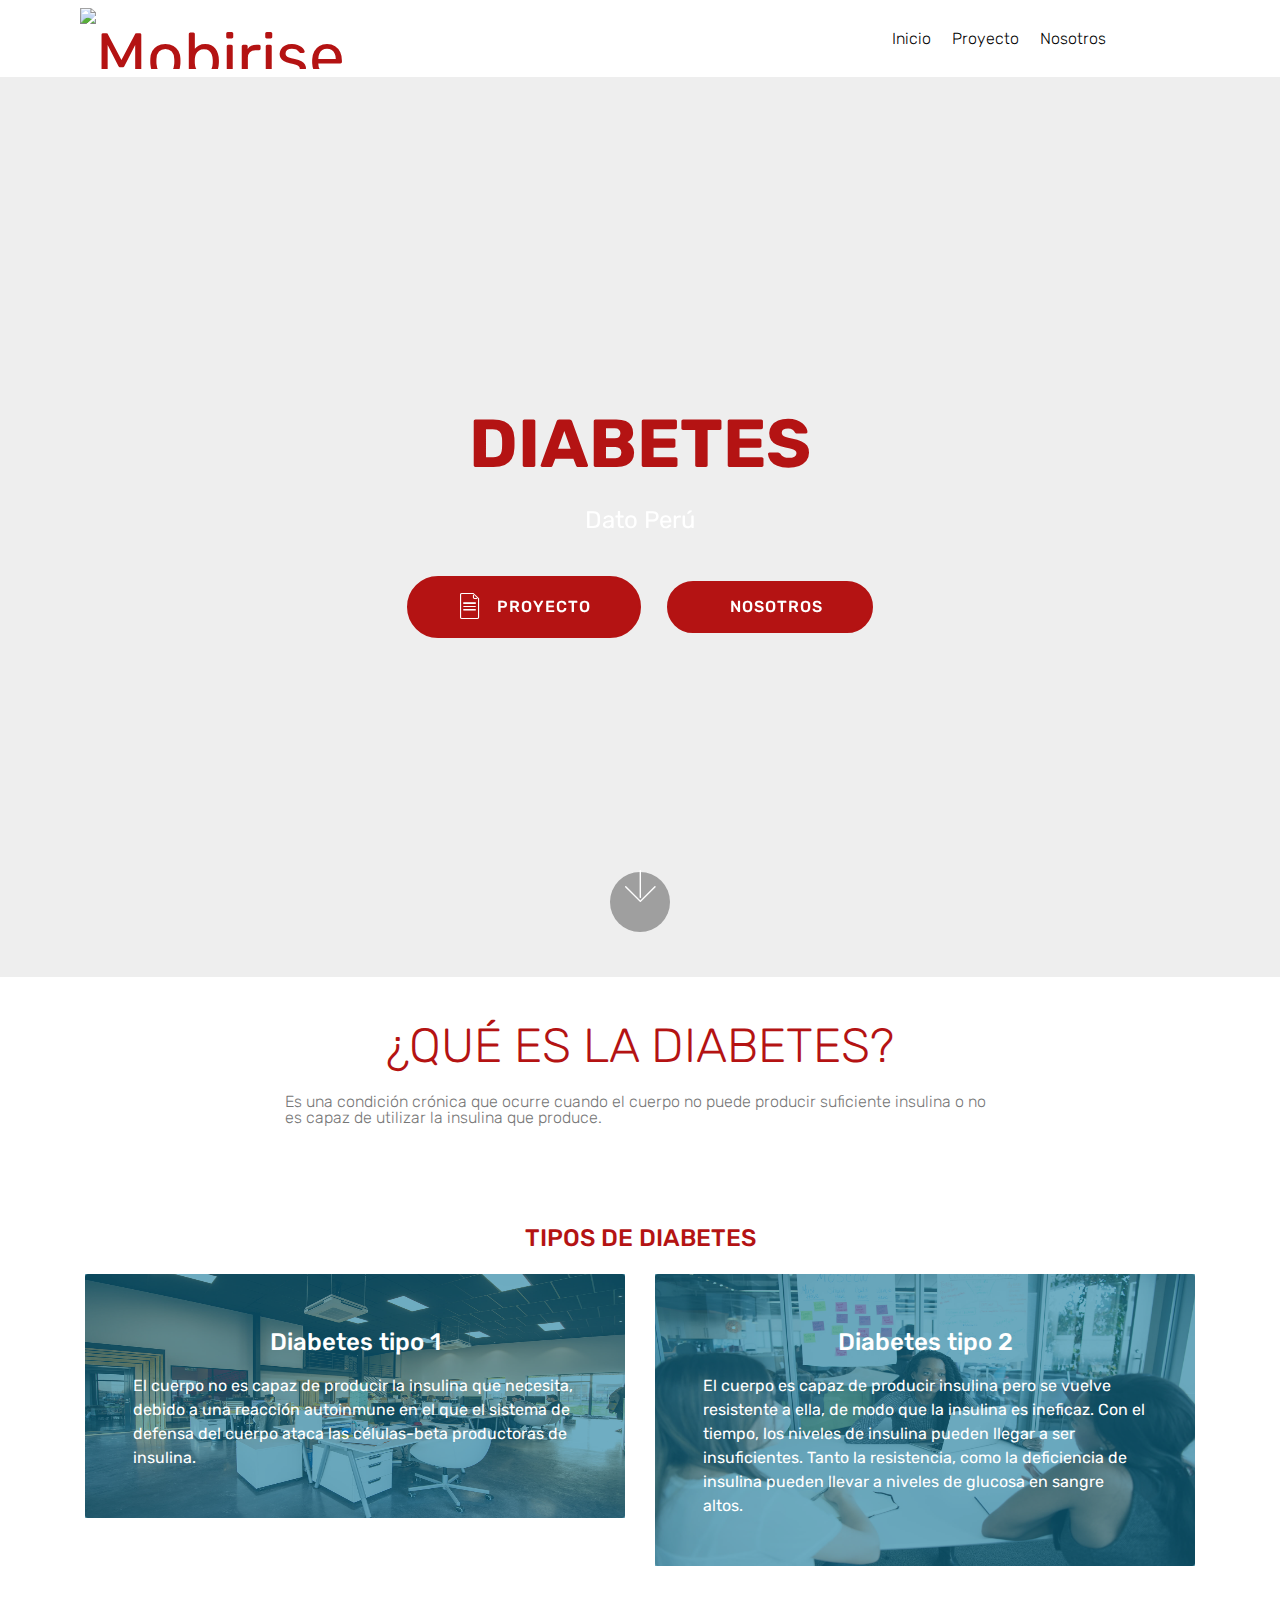
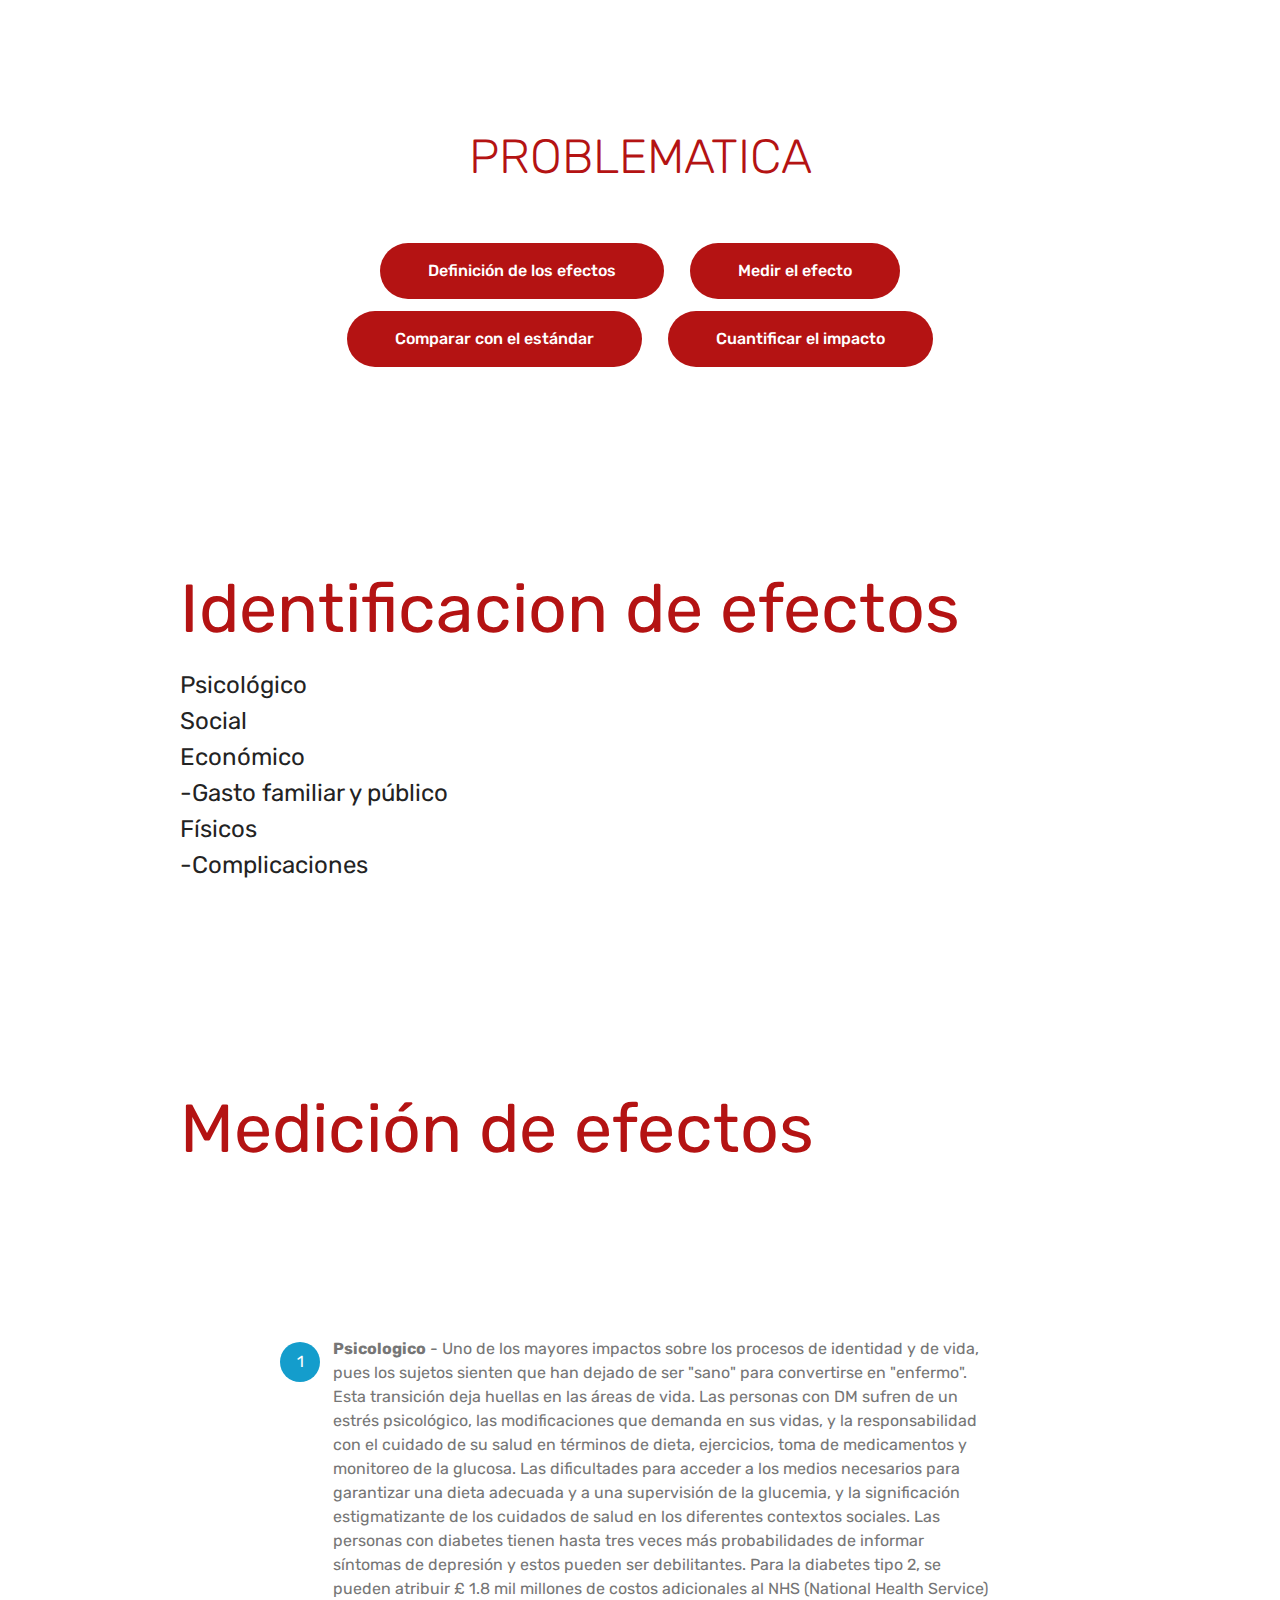
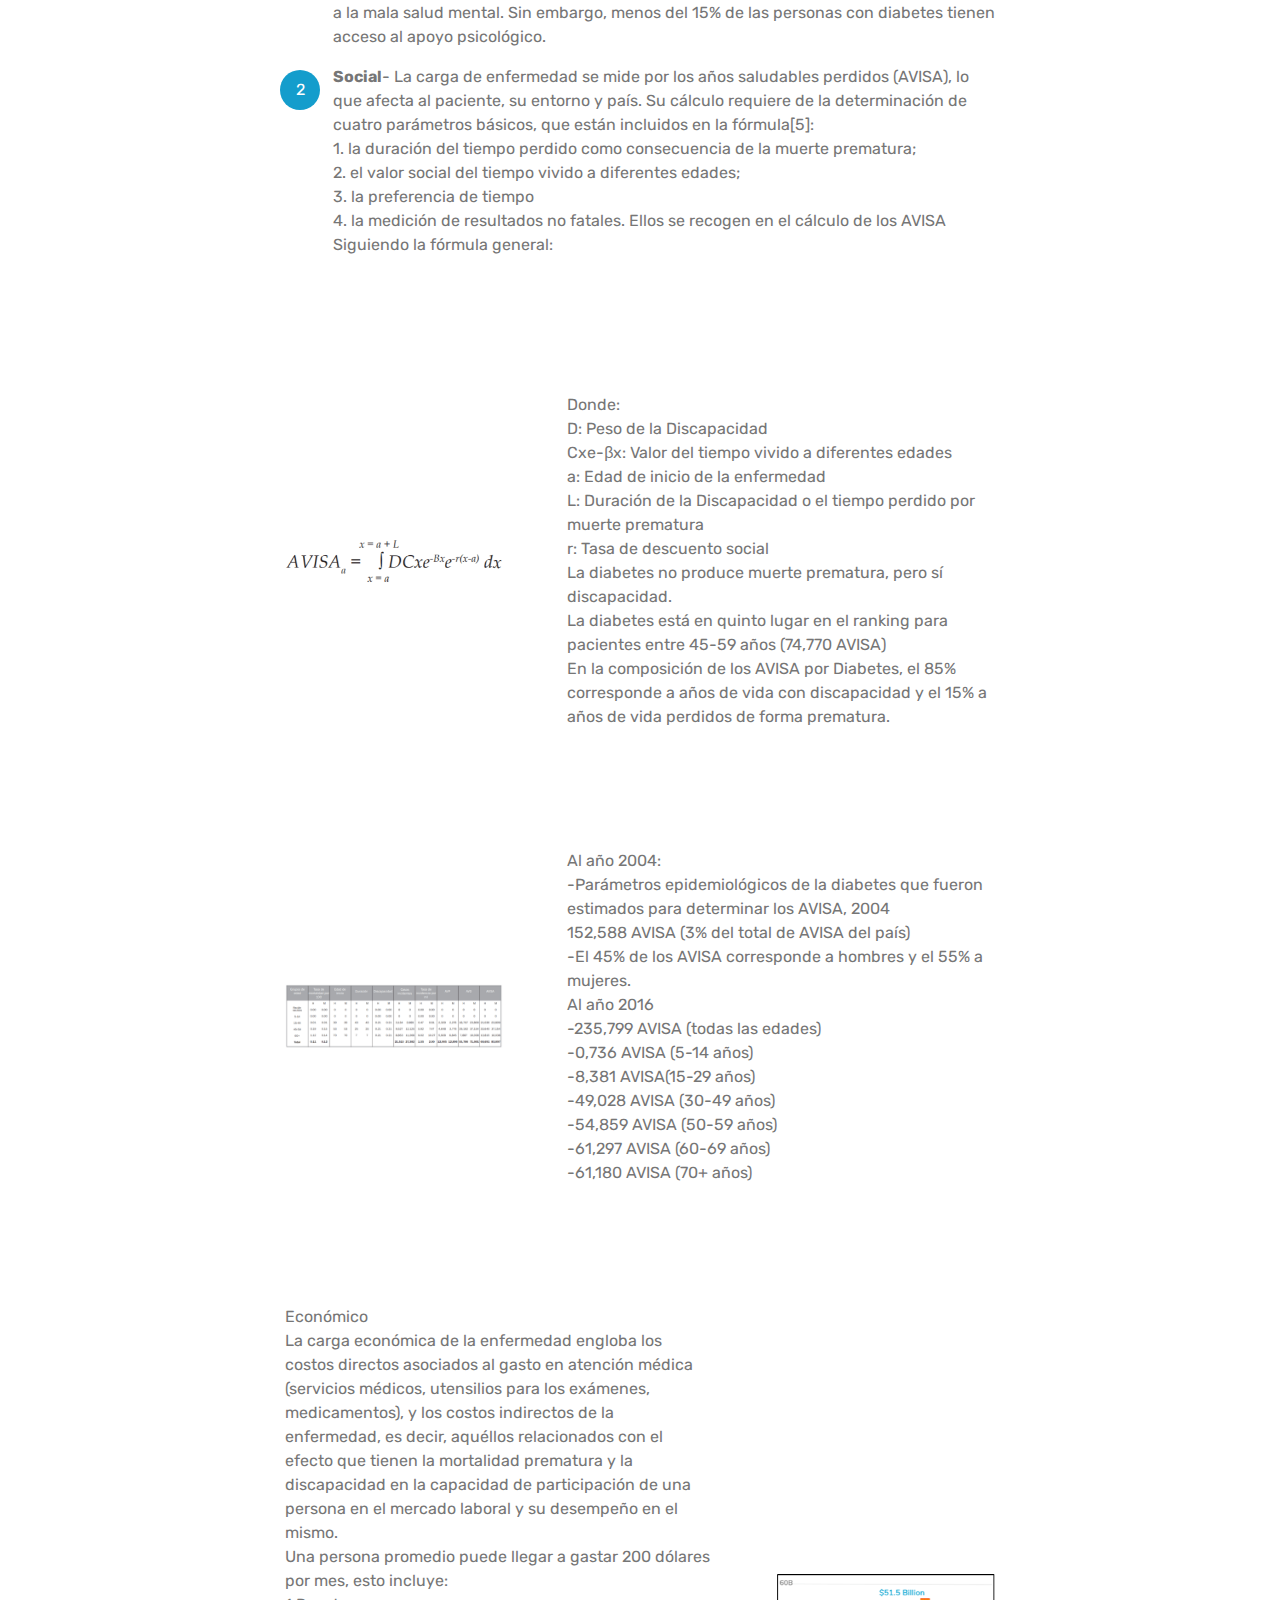
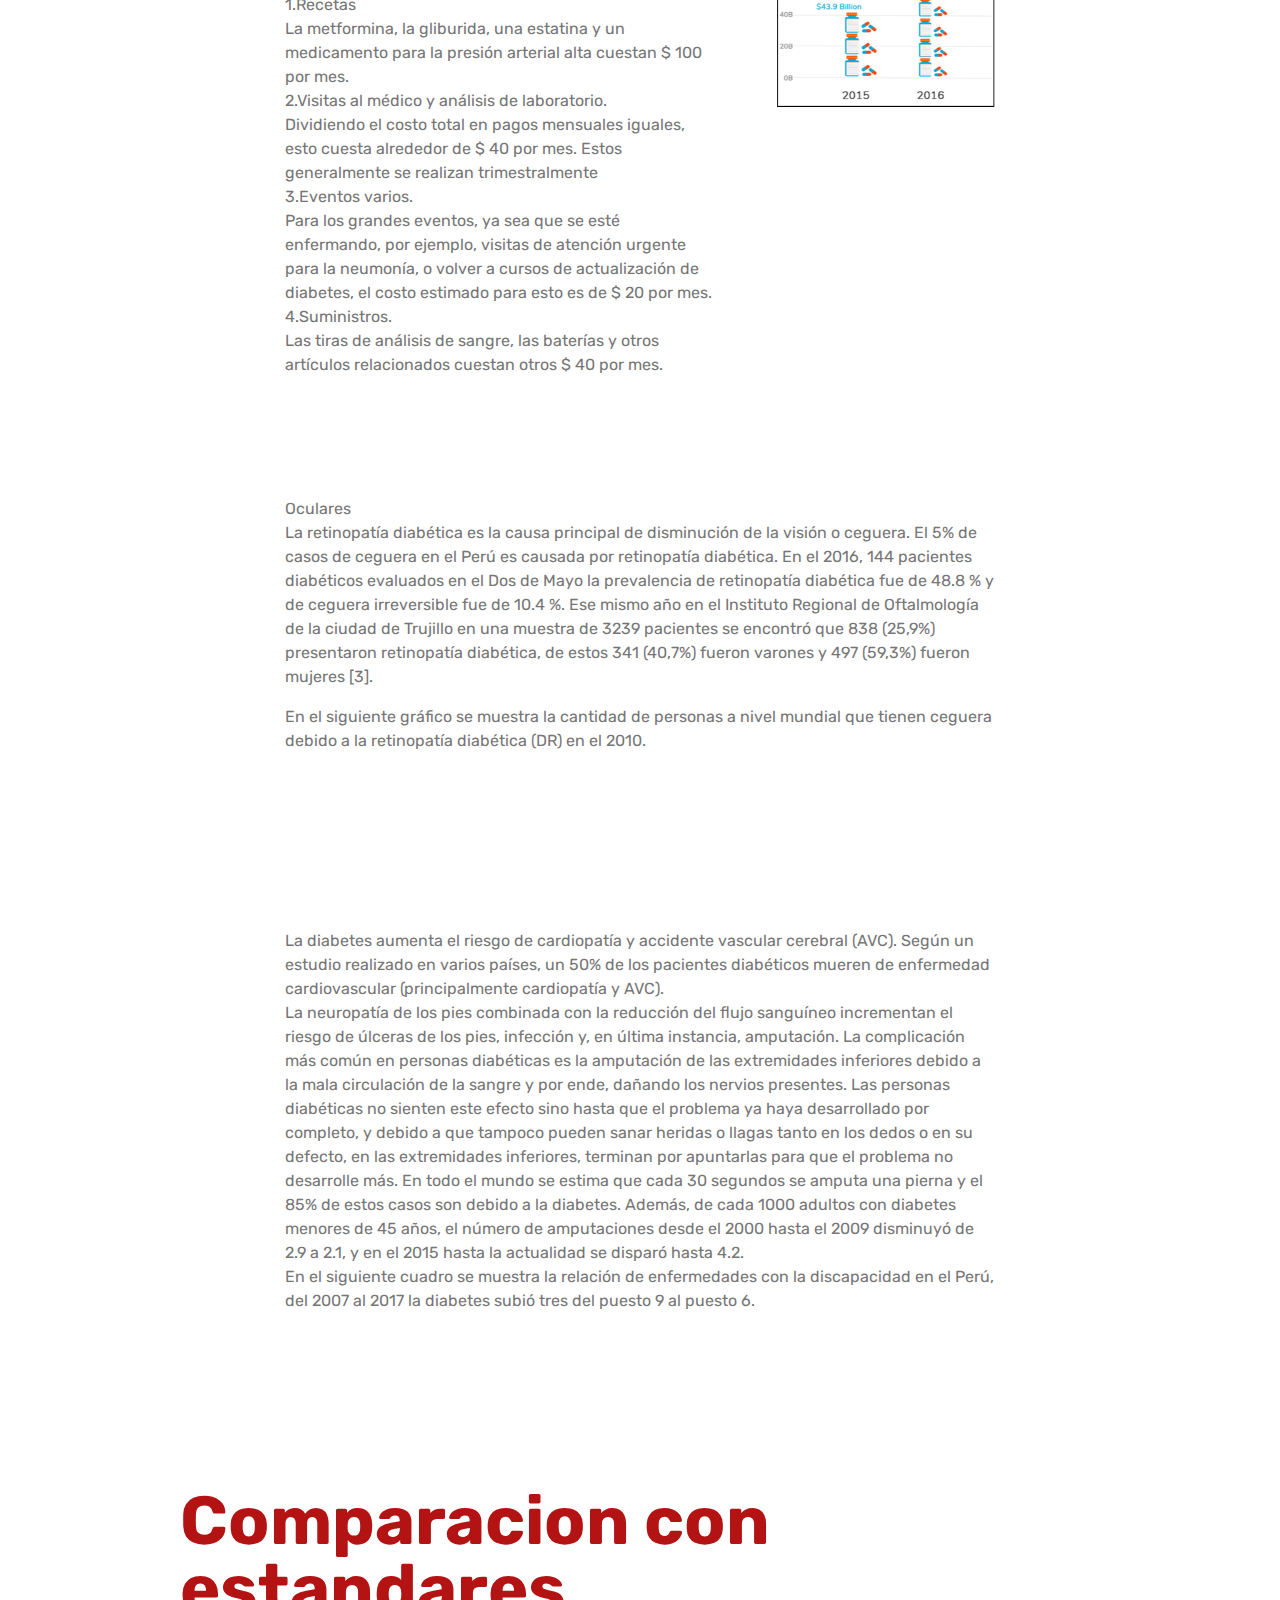
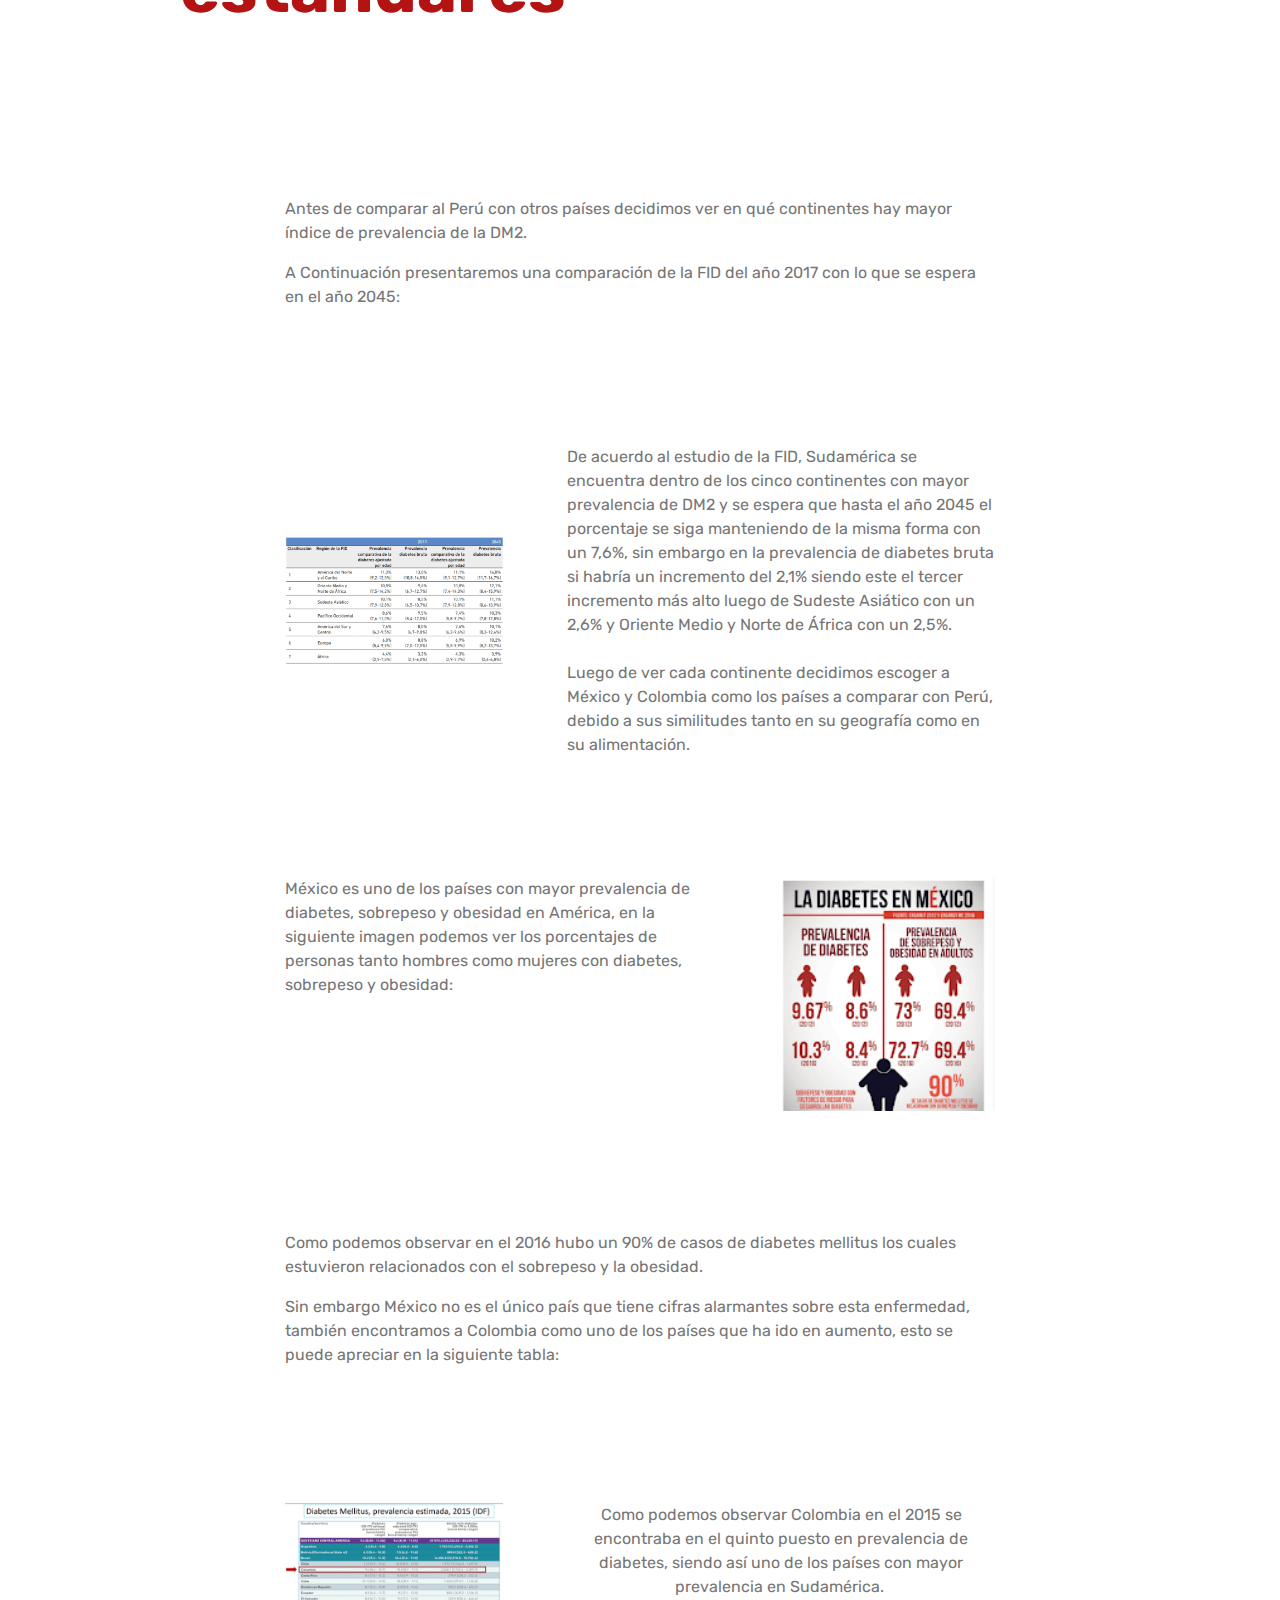
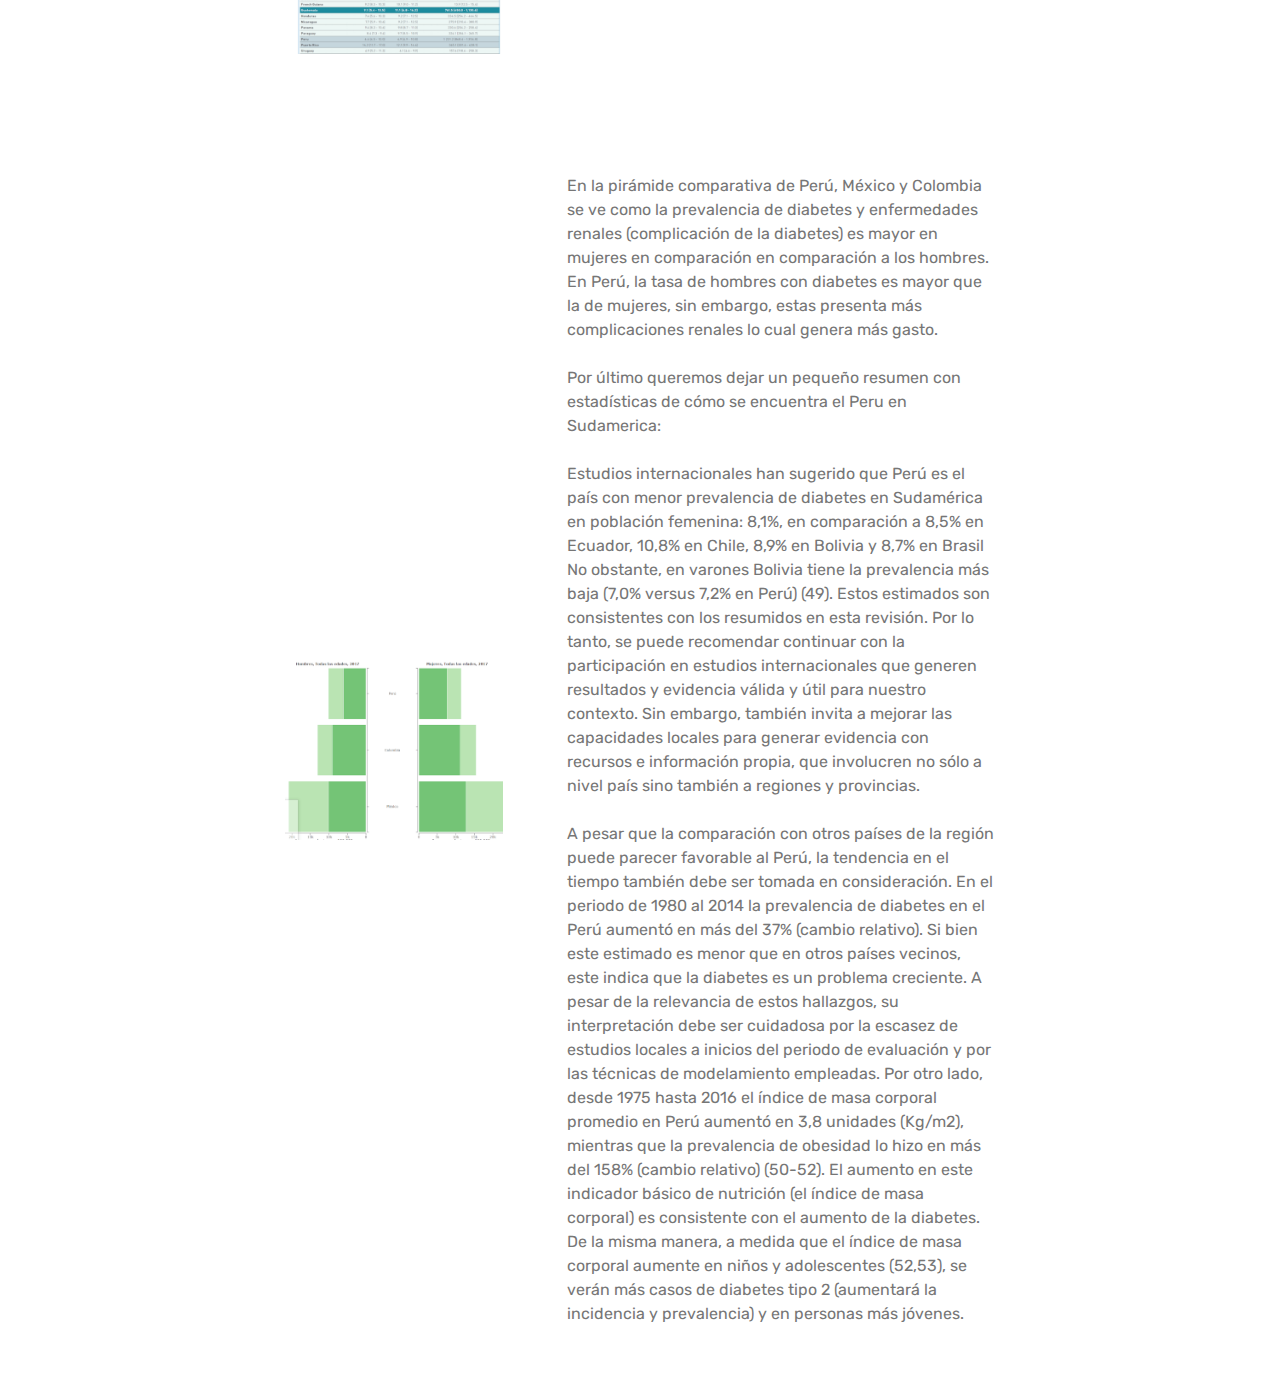
==== commit f54471a7: "create github pages" ====
--- a/index.html
+++ b/index.html
@@ -6,15 +6,17 @@
   <meta http-equiv="X-UA-Compatible" content="IE=edge">
   <meta name="generator" content="Mobirise v4.10.15, mobirise.com">
   <meta name="viewport" content="width=device-width, initial-scale=1, minimum-scale=1">
-  <link rel="shortcut icon" href="assets/images/logo4.png" type="image/x-icon">
+  <link rel="shortcut icon" href="assets/images/salud-publica-122x122.jpeg" type="image/x-icon">
   <meta name="description" content="">
   
   <title>Home</title>
+  <link rel="stylesheet" href="assets/web/assets/mobirise-icons2/mobirise2.css">
   <link rel="stylesheet" href="assets/web/assets/mobirise-icons/mobirise-icons.css">
   <link rel="stylesheet" href="assets/bootstrap/css/bootstrap.min.css">
   <link rel="stylesheet" href="assets/bootstrap/css/bootstrap-grid.min.css">
   <link rel="stylesheet" href="assets/bootstrap/css/bootstrap-reboot.min.css">
   <link rel="stylesheet" href="assets/tether/tether.min.css">
+  <link rel="stylesheet" href="assets/dropdown/css/style.css">
   <link rel="stylesheet" href="assets/theme/css/style.css">
   <link rel="preload" as="style" href="assets/mobirise/css/mbr-additional.css"><link rel="stylesheet" href="assets/mobirise/css/mbr-additional.css" type="text/css">
   
@@ -22,71 +24,528 @@
   
 </head>
 <body>
-  <section class="header1 cid-rGY4a3B2zY mbr-parallax-background" id="header1-0">
-
-    
-
-    <div class="mbr-overlay" style="opacity: 0.6; background-color: rgb(20, 157, 204);">
-    </div>
-
-    <div class="container">
+  <section class="menu cid-rFG4XQewJl" once="menu" id="menu2-g">
+
+    
+
+    <nav class="navbar navbar-expand beta-menu navbar-dropdown align-items-center navbar-fixed-top navbar-toggleable-sm bg-color transparent">
+        <button class="navbar-toggler navbar-toggler-right" type="button" data-toggle="collapse" data-target="#navbarSupportedContent" aria-controls="navbarSupportedContent" aria-expanded="false" aria-label="Toggle navigation">
+            <div class="hamburger">
+                <span></span>
+                <span></span>
+                <span></span>
+                <span></span>
+            </div>
+        </button>
+        <div class="menu-logo">
+            <div class="navbar-brand">
+                <span class="navbar-logo">
+                    <a href="https://mobirise.co">
+                        <img src="assets/images/salud-publica-122x122.jpeg" alt="Mobirise" title="" style="height: 3.8rem;">
+                    </a>
+                </span>
+                
+            </div>
+        </div>
+        <div class="collapse navbar-collapse" id="navbarSupportedContent">
+            <ul class="navbar-nav nav-dropdown nav-right" data-app-modern-menu="true"><li class="nav-item"><a class="nav-link link text-black display-4" href="#top">Inicio</a></li><li class="nav-item">
+                    <a class="nav-link link text-black display-4" href="index.html">Proyecto</a>
+                </li>
+                <li class="nav-item">
+                    <a class="nav-link link text-black display-4" href="page2.html">Nosotros &nbsp; &nbsp; &nbsp; &nbsp; &nbsp; &nbsp; &nbsp; &nbsp; &nbsp; &nbsp;&nbsp;</a>
+                </li></ul>
+            
+        </div>
+    </nav>
+</section>
+
+<section class="engine"><a href="https://mobirise.info/a">online web builder</a></section><section class="cid-qTkA127IK8 mbr-fullscreen mbr-parallax-background" id="header2-1">
+
+    
+
+    
+
+    <div class="container align-center">
         <div class="row justify-content-md-center">
             <div class="mbr-white col-md-10">
-                <h1 class="mbr-section-title align-center mbr-bold pb-3 mbr-fonts-style display-1">
-                    FULL WIDTH INTRO
-                </h1>
-                <h3 class="mbr-section-subtitle align-center mbr-light pb-3 mbr-fonts-style display-2">
-                    Beautiful mobile websites
-                </h3>
-                <p class="mbr-text align-center pb-3 mbr-fonts-style display-5">
-                    Full width intro with adjustable height, background image and a color overlay. Click any text to edit or style it.
-                </p>
-                <div class="mbr-section-btn align-center"><a class="btn btn-md btn-secondary display-4" href="https://mobirise.co">
-                        <span class="mbr-iconfont mbri-file"></span>LEARN MORE</a></div>
-            </div>
-        </div>
-    </div>
-
-</section>
-
-<section class="engine"><a href="https://mobirise.info/x">free css templates</a></section><section class="header4 cid-rGY4aGVg47 mbr-parallax-background" id="header4-1">
-
-    
-
-    <div class="mbr-overlay" style="opacity: 0.8; background-color: rgb(35, 35, 35);">
-    </div>
+                <h1 class="mbr-section-title mbr-bold pb-3 mbr-fonts-style display-1">DIABETES</h1>
+                
+                <p class="mbr-text pb-3 mbr-fonts-style display-5">Dato Perú</p>
+                <div class="mbr-section-btn"><a class="btn btn-md btn-secondary display-4" href="https://mobirise.com"><span class="mbri-file mbr-iconfont mbr-iconfont-btn"></span>PROYECTO</a>  <a class="btn btn-md btn-secondary display-4" href="https://mobirise.com"><span class="mobi-mbri mobi-mbri-users mbr-iconfont mbr-iconfont-btn"></span>NOSOTROS</a></div>
+            </div>
+        </div>
+    </div>
+    <div class="mbr-arrow hidden-sm-down" aria-hidden="true">
+        <a href="#next">
+            <i class="mbri-down mbr-iconfont"></i>
+        </a>
+    </div>
+</section>
+
+<section class="mbr-section content4 cid-rFFUfaKgSC" id="content4-6">
+
+    
+
+    <div class="container">
+        <div class="media-container-row">
+            <div class="title col-12 col-md-8">
+                <h2 class="align-center pb-3 mbr-fonts-style display-2">¿QUÉ ES LA DIABETES?</h2>
+                <h3 class="mbr-section-subtitle align-center mbr-light mbr-fonts-style display-7">Es una condición crónica que ocurre cuando el cuerpo no puede producir suficiente insulina o no es capaz de utilizar la insulina que produce.&nbsp;<br><br><br></h3>
+                
+            </div>
+        </div>
+    </div>
+</section>
+
+<section class="features13 cid-rFH5pKceLO" id="features13-j">
+
+    
+
+    
+    <div class="container">
+        <h2 class="mbr-section-title pb-3 mbr-fonts-style align-center display-5">TIPOS DE DIABETES</h2>
+
+        <div class="media-container-row">
+            <div class="card col-12 col-md-6 align-center">
+                <div class="card-wrap">
+                    <div class="card-img">
+                        <img src="assets/images/background1.jpg" alt="Mobirise" title="">
+                    </div>
+                    <div class="card-box p-5">
+                        <h4 class="card-title py-2 mbr-fonts-style align-center mbr-white display-5">Diabetes tipo 1</h4>
+                        <p class="mbr-text mbr-fonts-style mbr-white display-7">El cuerpo no es capaz de producir la insulina que necesita, debido a una reacción autoinmune en el que el sistema de defensa del cuerpo ataca las células-beta productoras de insulina.</p>
+                    </div>
+                </div>
+            </div>
+            <div class="card col-12 col-md-6 align-center">
+                <div class="card-wrap">
+                    <div class="card-img">
+                        <img src="assets/images/background2.jpg" alt="Mobirise">
+                    </div>
+                    <div class="card-box p-5">
+                        <h4 class="card-title py-2 mbr-fonts-style align-center mbr-white display-5">
+                            Diabetes tipo 2</h4>
+                        <p class="mbr-text mbr-fonts-style mbr-white display-7">
+                            El cuerpo es capaz de producir insulina pero se vuelve resistente a ella, de modo que la insulina es ineficaz. Con el tiempo, los niveles de insulina pueden llegar a ser insuficientes. Tanto la resistencia, como la deficiencia de insulina pueden llevar a niveles de glucosa en sangre altos.
+                        </p>
+                    </div>
+                </div>
+            </div>
+                
+        </div>
+    </div>
+</section>
+
+<section class="tabs2 cid-rFG0SEYWAp" id="tabs2-f">
+
+    
+
+    
+    <div class="container">
+        <h2 class="mbr-section-title align-center pb-5 mbr-fonts-style display-2">PROBLEMATICA</h2>
+        <div class="media-container-row">
+            <div class="col-12 col-md-8">
+                <ul class="nav nav-tabs" role="tablist">
+                    <li class="nav-item"><a class="nav-link mbr-fonts-style show active display-7" role="tab" data-toggle="tab" href="#tabs2-f_tab0" aria-selected="true">Definición de los efectos</a></li>
+                    <li class="nav-item"><a class="nav-link mbr-fonts-style show active display-7" role="tab" data-toggle="tab" href="#tabs2-f_tab1" aria-selected="true">Medir el efecto</a></li>
+                    <li class="nav-item"><a class="nav-link mbr-fonts-style show active display-7" role="tab" data-toggle="tab" href="#tabs2-f_tab2" aria-selected="true">Comparar con el estándar</a></li>
+                    <li class="nav-item"><a class="nav-link mbr-fonts-style show active display-7" role="tab" data-toggle="tab" href="#tabs2-f_tab3" aria-selected="true">Cuantificar el impacto</a></li>
+                    
+                    
+                </ul>
+                <div class="tab-content">
+                    <div id="tab1" class="tab-pane in active" role="tabpanel">
+                        <div class="row">
+                            <div class="col-md-12">
+                                <p class="mbr-text py-5 mbr-fonts-style display-7"></p>
+                            </div>
+                        </div>
+                    </div>
+                    <div id="tab2" class="tab-pane" role="tabpanel">
+                        <div class="row">
+                            <div class="col-md-12">
+                                <p class="mbr-text py-5 mbr-fonts-style display-7"></p>
+                            </div>
+                        </div>
+                    </div>
+                    <div id="tab3" class="tab-pane" role="tabpanel">
+                        <div class="row">
+                            <div class="col-md-12">
+                                <p class="mbr-text py-5 mbr-fonts-style display-7">
+                                    Mobirise offers many site blocks in several themes, and though these blocks are pre-made, they are flexible. You can combine blocks in different ways on your pages.
+                                </p>
+                            </div>
+                        </div>
+                    </div>
+                    <div id="tab4" class="tab-pane" role="tabpanel">
+                        <div class="row">
+                            <div class="col-md-12">
+                                <p class="mbr-text py-5 mbr-fonts-style display-7"></p>
+                            </div>
+                        </div>
+                    </div>
+                    <div id="tab5" class="tab-pane" role="tabpanel">
+                        <div class="row">
+                            <div class="col-md-12">
+                                <p class="mbr-text py-5 mbr-fonts-style display-7">
+                                    Publish your website to a local drive, FTP or host on Amazon S3, Google Cloud, Github Pages. Don't be a hostage to just one platform or service provider.
+                                </p>
+                            </div>
+                        </div>
+                    </div>
+                    <div id="tab6" class="tab-pane" role="tabpanel">
+                        <div class="row">
+                            <div class="col-md-12">
+                                <p class="mbr-text py-5 mbr-fonts-style display-7">
+                                    Just drop the blocks into the page, edit content inline and publish - no technical skills required.
+                                </p>
+                            </div>
+                        </div>
+                    </div>
+                </div>
+            </div>
+        </div>
+    </div>
+</section>
+
+<section class="header1 cid-rFH7NvjfqQ" id="header16-o">
+
+    
+
+    
 
     <div class="container">
         <div class="row justify-content-md-center">
-            <div class="media-content col-md-10">
-                <h1 class="mbr-section-title align-center mbr-white pb-3 mbr-bold mbr-fonts-style display-1">
-                    INTRO WITH IMAGE
-                </h1>
-                
-                <div class="mbr-text align-center mbr-white pb-3">
-                    <p class="mbr-text mbr-fonts-style display-5">
-                        Intro with background image, color overlay and a picture at the bottom. Mobirise helps you cut down development time by providing you with a flexible website editor with a drag and drop interface.
-                    </p>
-                </div>
-                <div class="mbr-section-btn align-center">
-                    <a class="btn btn-md btn-primary display-4" href="https://mobirise.co">LEARN MORE</a>
-                    <a class="btn btn-md btn-white-outline display-4" href="https://mobirise.co">LIVE DEMO</a>
-                </div>
-            </div>
-            <div class="mbr-figure pt-5">
-                <img src="assets/images/background2.jpg" alt="Mobirise" style="width: 60%;">
-            </div>
-        </div>
-    </div>
-</section>
-
-
+            <div class="col-md-10 align-center">
+                <h1 class="mbr-section-title mbr-bold pb-3 mbr-fonts-style display-1"><a href="index.html#tabs2-f">Identificacion de efectos</a></h1>
+                
+                <p class="mbr-text pb-3 mbr-fonts-style display-5">Psicológico
+<br>Social
+<br>Económico
+<br>-Gasto familiar y público
+<br>Físicos
+<br>-Complicaciones&nbsp;<br></p>
+                
+            </div>
+        </div>
+    </div>
+
+</section>
+
+<section class="header1 cid-rJGffxZPEm" id="header16-18">
+
+    
+
+    
+
+    <div class="container">
+        <div class="row justify-content-md-center">
+            <div class="col-md-10 align-center">
+                <h1 class="mbr-section-title mbr-bold pb-3 mbr-fonts-style display-1"><a href="index.html#tabs2-f">Medición de efectos&nbsp;</a></h1>
+                
+                
+                
+            </div>
+        </div>
+    </div>
+
+</section>
+
+<section class="mbr-section article content11 cid-rJG7dFriis" id="content11-t">
+     
+
+    <div class="container">
+        <div class="media-container-row">
+            <div class="mbr-text counter-container col-12 col-md-8 mbr-fonts-style display-7">
+                <ol>
+                    <li><strong>Psicologico</strong> - Uno de los mayores impactos sobre los procesos de identidad y de vida, pues los sujetos sienten que han dejado de ser "sano" para convertirse en "enfermo". Esta transición deja huellas en las áreas de vida. Las personas con DM sufren de un estrés psicológico, las modificaciones que demanda en sus vidas, y la responsabilidad con el cuidado de su salud en términos de dieta, ejercicios, toma de medicamentos y monitoreo de la glucosa. Las dificultades para acceder a los medios necesarios para garantizar una dieta adecuada y a una supervisión de la glucemia, y la significación estigmatizante de los cuidados de salud en los diferentes contextos sociales.
+ Las personas con diabetes tienen hasta tres veces más probabilidades de informar síntomas de depresión y estos pueden ser debilitantes. Para la diabetes tipo 2, se pueden atribuir £ 1.8 mil millones de costos adicionales al NHS (National Health Service) a la mala salud mental. Sin embargo, menos del 15% de las personas con diabetes tienen acceso al apoyo psicológico. &nbsp;</li>
+                    <li><strong>Social</strong>- La carga de enfermedad se mide por los años saludables perdidos (AVISA), lo que afecta al paciente, su entorno y país.
+ Su cálculo requiere de la determinación de cuatro parámetros básicos, que están incluidos en la fórmula[5]: &nbsp;&nbsp;&nbsp;<br>1. la duración del tiempo perdido como consecuencia de la muerte prematura; &nbsp;<br>2. el valor social del tiempo vivido a diferentes edades; <br>3. la preferencia de tiempo &nbsp;<br>4. la medición de resultados no fatales. Ellos se recogen en el cálculo de los AVISA &nbsp;<br>Siguiendo la fórmula general: &nbsp;
+</li>
+                </ol>
+            </div>
+        </div>
+    </div>
+</section>
+
+<section class="mbr-section content6 cid-rJG7hThSKr" id="content6-u">
+    
+     
+    
+    <div class="container">
+        <div class="media-container-row">
+            <div class="col-12 col-md-8">
+                <div class="media-container-row">
+                    <div class="mbr-figure" style="width: 60%;">
+                      <a href="https://lh4.googleusercontent.com/oFs1sGtLzd990CXw4ZSqBIobWQAC1YTVd8dwPXaPjAHFk3qBcMS_8Krv49YS8YxFz7OHWMHfQZPAmMhVzcs04Ci9tlNzxZt8P2R6TTE"><img src="assets/images/image5-377x91.png" alt="Mobirise" title=""></a>  
+                    </div>
+                    <div class="media-content">
+                        <div class="mbr-section-text">
+                            <p class="mbr-text mb-0 mbr-fonts-style display-7">Donde: 
+<br>D: Peso de la Discapacidad 
+<br>Cxe-βx: Valor del tiempo vivido a diferentes edades 
+<br>a: Edad de inicio de la enfermedad
+<br>L: Duración de la Discapacidad o el tiempo perdido por muerte prematura 
+<br>r: Tasa de descuento social
+<br>La diabetes no produce muerte prematura, pero sí discapacidad.
+<br>La diabetes está en quinto lugar  en el ranking para pacientes entre 45-59 años (74,770 AVISA)
+<br>En la composición de los AVISA por Diabetes, el 85% corresponde a años de vida con discapacidad y el 15% a años de vida perdidos de forma prematura.</p>
+                        </div>
+                    </div>
+                </div>
+            </div>
+        </div>
+    </div>
+</section>
+
+<section class="mbr-section content6 cid-rJGcdCL2mq" id="content6-x">
+    
+     
+    
+    <div class="container">
+        <div class="media-container-row">
+            <div class="col-12 col-md-8">
+                <div class="media-container-row">
+                    <div class="mbr-figure" style="width: 60%;">
+                      <a href="https://lh6.googleusercontent.com/tq_ggPcpCU3eHa3M4jsFMWHYW_zFcQHbgpv57UCpxb67ugduSRdSeoGiHYqWbEXlAkRvGaRL49aTWIqH5h1r3Lim5iLBnEDt_yHwNERR"><img src="assets/images/6-512x152.png" alt="Mobirise" title=""></a>  
+                    </div>
+                    <div class="media-content">
+                        <div class="mbr-section-text">
+                            <p class="mbr-text mb-0 mbr-fonts-style display-7">Al año 2004:
+<br>-Parámetros epidemiológicos de la diabetes que fueron estimados para determinar los AVISA, 2004
+<br>152,588 AVISA (3% del total de AVISA del país)
+<br>-El 45% de los AVISA corresponde a hombres y el 55% a mujeres.
+<br>Al año 2016
+<br>-235,799 AVISA (todas las edades)
+<br>-0,736 AVISA (5-14 años)
+<br>-8,381 AVISA(15-29 años)
+<br>-49,028 AVISA (30-49 años)
+<br>-54,859 AVISA (50-59 años)
+<br>-61,297 AVISA (60-69 años)
+<br>-61,180 AVISA (70+ años)&nbsp;<br></p>
+                        </div>
+                    </div>
+                </div>
+            </div>
+        </div>
+    </div>
+</section>
+
+<section class="mbr-section content7 cid-rJGdGk7DqB" id="content7-13">
+          
+    
+
+    <div class="container">
+        <div class="media-container-row">
+            <div class="col-12 col-md-8">
+                <div class="media-container-row">
+                    <div class="media-content">
+                        <div class="mbr-section-text">
+                            <p class="mbr-text align-right mb-0 mbr-fonts-style display-7">Económico
+<br>La carga económica de la enfermedad engloba los costos directos asociados al gasto en atención médica (servicios médicos, utensilios para los exámenes, medicamentos), y los costos indirectos de la enfermedad, es decir, aquéllos relacionados con el efecto que tienen la mortalidad prematura y la discapacidad en la capacidad de participación de una persona en el mercado laboral y su desempeño en el mismo.
+<br>Una persona promedio puede llegar a gastar 200 dólares por mes, esto incluye:
+<br>1.Recetas
+<br>La metformina, la gliburida, una estatina y un medicamento para la presión arterial alta cuestan $ 100 por mes.
+<br>2.Visitas al médico y análisis de laboratorio.<br>Dividiendo el costo total en pagos mensuales iguales, esto cuesta alrededor de $ 40 por mes. Estos generalmente se realizan trimestralmente
+<br>3.Eventos varios.
+<br>Para los grandes eventos, ya sea que se esté enfermando, por ejemplo, visitas de atención urgente para la neumonía, o volver a cursos de actualización de diabetes, el costo estimado para esto es de $ 20 por mes.
+<br>4.Suministros.
+<br>Las tiras de análisis de sangre, las baterías y otros artículos relacionados cuestan otros $ 40 por mes.&nbsp;<br></p>
+                        </div>
+                    </div>
+                    <div class="mbr-figure" style="width: 60%;">
+                     <a href="https://lh3.googleusercontent.com/_hMUZslvlURUkKYgjJmEEOzPfCd4kl65MrdlsgqR0BiHSbPrQH2q7VcArm73az6ylHn4YlhLpWEoBGqAXm2Jdb5veq9rYIh5wnpcxffH"><img src="assets/images/7-339x206.png" alt="Mobirise" title=""></a>  
+                    </div>
+                </div>
+            </div>
+        </div>
+    </div>
+</section>
+
+<section class="mbr-section article content1 cid-rJGe7JGkxv" id="content1-15">
+    
+     
+
+    <div class="container">
+        <div class="media-container-row">
+            <div class="mbr-text col-12 mbr-fonts-style display-7 col-md-8"><p>Oculares
+<br><span style="font-size: 1rem;">La retinopatía diabética es la causa principal de disminución de la visión o ceguera. El 5% de casos de ceguera en el Perú es causada por retinopatía diabética. En el 2016, 144 pacientes diabéticos evaluados en el Dos de Mayo la prevalencia de retinopatía diabética fue de 48.8 % y de ceguera irreversible fue de 10.4 %. Ese mismo año en el Instituto Regional de Oftalmología de la ciudad de Trujillo en una muestra de  3239 pacientes se encontró que  838 (25,9%) presentaron retinopatía diabética, de estos 341 (40,7%) fueron varones y 497 (59,3%) fueron mujeres [3].&nbsp;</span></p><p>En el siguiente gráfico se muestra la cantidad de personas a nivel mundial que tienen ceguera debido a la retinopatía diabética (DR) en el 2010.
+</p><p><br></p></div>
+        </div>
+    </div>
+</section>
+
+<section class="mbr-section article content1 cid-rJGeK5g6yH" id="content1-17">
+    
+     
+
+    <div class="container">
+        <div class="media-container-row">
+            <div class="mbr-text col-12 mbr-fonts-style display-7 col-md-8">La diabetes aumenta el riesgo de cardiopatía y accidente vascular cerebral (AVC). Según un estudio realizado en varios países, un 50% de los pacientes diabéticos mueren de enfermedad cardiovascular (principalmente cardiopatía y AVC). 
+<div>
+</div><div>La neuropatía de los pies combinada con la reducción del flujo sanguíneo incrementan el riesgo de úlceras de los pies, infección y, en última instancia, amputación. La complicación más común en personas diabéticas es la amputación de las extremidades inferiores debido a la mala circulación de la sangre y por ende, dañando los nervios presentes. Las personas diabéticas no sienten este efecto sino hasta que el problema ya haya desarrollado por completo, y debido a que tampoco pueden sanar heridas o llagas tanto en los dedos o en su defecto, en las extremidades inferiores, terminan por apuntarlas para que el problema no desarrolle más. En todo el mundo se estima que cada 30 segundos se amputa una pierna y el 85% de estos casos son debido a la diabetes. Además, de cada 1000 adultos con diabetes menores de 45 años, el número de amputaciones desde el 2000 hasta el 2009 disminuyó de 2.9 a 2.1, y en el 2015 hasta la actualidad se disparó hasta 4.2.
+</div><div>
+</div><div>En el siguiente cuadro se muestra la relación de enfermedades con la discapacidad en el Perú, del 2007 al 2017 la diabetes subió tres del puesto 9 al puesto 6.
+</div><div><br></div></div>
+        </div>
+    </div>
+</section>
+
+<section class="header1 cid-rJGg3w2C73" id="header16-19">
+
+    
+
+    
+
+    <div class="container">
+        <div class="row justify-content-md-center">
+            <div class="col-md-10 align-center">
+                <h1 class="mbr-section-title mbr-bold pb-3 mbr-fonts-style display-1">Comparacion con estandares</h1>
+                
+                
+                
+            </div>
+        </div>
+    </div>
+
+</section>
+
+<section class="mbr-section article content1 cid-rJGgkKoda3" id="content1-1a">
+    
+     
+
+    <div class="container">
+        <div class="media-container-row">
+            <div class="mbr-text col-12 mbr-fonts-style display-7 col-md-8"><p>Antes de comparar al Perú con otros países decidimos ver en qué continentes hay mayor índice de prevalencia de la DM2.
+</p><p>A Continuación presentaremos una comparación de la FID del año 2017 con lo que se espera en el año 2045: 
+</p></div>
+        </div>
+    </div>
+</section>
+
+<section class="mbr-section content6 cid-rJGgl7sXSq" id="content6-1b">
+    
+     
+    
+    <div class="container">
+        <div class="media-container-row">
+            <div class="col-12 col-md-8">
+                <div class="media-container-row">
+                    <div class="mbr-figure" style="width: 60%;">
+                      <a href="https://lh4.googleusercontent.com/iKn2pXbTt0go2sYWzD0fKLqwdb2nRnGazoBfutqJF5OykMl-rgpDgWRj2wCqjGVXrI3mXpz5RvKTQHzIR4yiEQJ5l59Vwow9ySgLc6ek"><img src="assets/images/8-791x471.png" alt="Mobirise" title=""></a>  
+                    </div>
+                    <div class="media-content">
+                        <div class="mbr-section-text">
+                            <p class="mbr-text mb-0 mbr-fonts-style display-7">De acuerdo al estudio de la FID, Sudamérica se encuentra dentro de los cinco continentes con mayor prevalencia de DM2 y se espera que hasta el año 2045 el porcentaje se siga manteniendo de la misma forma con un 7,6%, sin embargo en la prevalencia de diabetes bruta si habría un incremento del 2,1% siendo este el tercer incremento más alto luego de Sudeste Asiático con un 2,6% y Oriente Medio y Norte de África con un 2,5%. 
+<br>
+<br>Luego de ver cada continente decidimos escoger a México y Colombia como los países a comparar con Perú, debido a sus similitudes  tanto en su geografía como en su alimentación.&nbsp;<br></p>
+                        </div>
+                    </div>
+                </div>
+            </div>
+        </div>
+    </div>
+</section>
+
+<section class="mbr-section content7 cid-rJGgqqz5nS" id="content7-1c">
+          
+    
+
+    <div class="container">
+        <div class="media-container-row">
+            <div class="col-12 col-md-8">
+                <div class="media-container-row">
+                    <div class="media-content">
+                        <div class="mbr-section-text">
+                            <p class="mbr-text align-right mb-0 mbr-fonts-style display-7">México es uno de los países con mayor prevalencia de diabetes, sobrepeso y obesidad en América, en la siguiente imagen podemos ver los porcentajes de personas tanto hombres como mujeres con diabetes, sobrepeso y obesidad:
+<br></p>
+                        </div>
+                    </div>
+                    <div class="mbr-figure" style="width: 60%;">
+                     <img src="assets/images/unnamed-512x288.png" alt="Mobirise" title="">  
+                    </div>
+                </div>
+            </div>
+        </div>
+    </div>
+</section>
+
+<section class="mbr-section article content1 cid-rJGhOSQ1TW" id="content1-1h">
+    
+     
+
+    <div class="container">
+        <div class="media-container-row">
+            <div class="mbr-text col-12 mbr-fonts-style display-7 col-md-8"><p>Como podemos observar en el 2016 hubo un 90% de casos de diabetes mellitus los cuales estuvieron relacionados con el sobrepeso y la obesidad.&nbsp;
+</p><p></p><div>
+Sin embargo México no es el único país que tiene cifras alarmantes sobre esta enfermedad, también encontramos a Colombia como uno de los países que ha ido en aumento, esto se puede apreciar en la siguiente tabla:
+</div><p></p></div>
+        </div>
+    </div>
+</section>
+
+<section class="mbr-section content6 cid-rJGgIZz5WS" id="content6-1f">
+    
+     
+    
+    <div class="container">
+        <div class="media-container-row">
+            <div class="col-12 col-md-8">
+                <div class="media-container-row">
+                    <div class="mbr-figure" style="width: 60%;">
+                      <img src="assets/images/unnamed-3-512x355.png" alt="Mobirise" title="">  
+                    </div>
+                    <div class="media-content">
+                        <div class="mbr-section-text">
+                            <p class="mbr-text mb-0 mbr-fonts-style display-7">Como podemos observar Colombia en el 2015 se encontraba en el quinto puesto en prevalencia de diabetes, siendo así uno de los países con mayor prevalencia en Sudamérica.&nbsp;<br></p>
+                        </div>
+                    </div>
+                </div>
+            </div>
+        </div>
+    </div>
+</section>
+
+<section class="mbr-section content6 cid-rJGgK7ormn" id="content6-1g">
+    
+     
+    
+    <div class="container">
+        <div class="media-container-row">
+            <div class="col-12 col-md-8">
+                <div class="media-container-row">
+                    <div class="mbr-figure" style="width: 60%;">
+                      <img src="assets/images/unnamed-2-512x419.png" alt="Mobirise" title="">  
+                    </div>
+                    <div class="media-content">
+                        <div class="mbr-section-text">
+                            <p class="mbr-text mb-0 mbr-fonts-style display-7">En la pirámide comparativa de Perú, México y Colombia se ve como la prevalencia de diabetes y enfermedades renales (complicación de la diabetes) es mayor en mujeres en comparación en comparación a los hombres. En Perú, la tasa de hombres con diabetes es mayor que la de mujeres, sin embargo, estas presenta más complicaciones renales lo cual genera más gasto.
+<br>
+<br>Por último queremos dejar un pequeño resumen con estadísticas de cómo se encuentra el Peru en Sudamerica: 
+<br>
+<br>Estudios internacionales han sugerido que Perú es el país con menor prevalencia de diabetes en Sudamérica en población femenina: 8,1%, en comparación a 8,5% en Ecuador, 10,8% en Chile, 8,9% en Bolivia y 8,7% en Brasil No obstante, en varones Bolivia tiene la prevalencia más baja (7,0% versus 7,2% en Perú) (49). Estos estimados son consistentes con los resumidos en esta revisión. Por lo tanto, se puede recomendar continuar con la participación en estudios internacionales que generen resultados y evidencia válida y útil para nuestro contexto. Sin embargo, también invita a mejorar las capacidades locales para generar evidencia con recursos e información propia, que involucren no sólo a nivel país sino también a regiones y provincias.
+<br>
+<br>A pesar que la comparación con otros países de la región puede parecer favorable al Perú, la tendencia en el tiempo también debe ser tomada en consideración. En el periodo de 1980 al 2014 la prevalencia de diabetes en el Perú aumentó en más del 37% (cambio relativo). Si bien este estimado es menor que en otros países vecinos, este indica que la diabetes es un problema creciente. A pesar de la relevancia de estos hallazgos, su interpretación debe ser cuidadosa por la escasez de estudios locales a inicios del periodo de evaluación y por las técnicas de modelamiento empleadas. Por otro lado, desde 1975 hasta 2016 el índice de masa corporal promedio en Perú aumentó en 3,8 unidades (Kg/m2), mientras que la prevalencia de obesidad lo hizo en más del 158% (cambio relativo) (50-52). El aumento en este indicador básico de nutrición (el índice de masa corporal) es consistente con el aumento de la diabetes. De la misma manera, a medida que el índice de masa corporal aumente en niños y adolescentes (52,53), se verán más casos de diabetes tipo 2 (aumentará la incidencia y prevalencia) y en personas más jóvenes.&nbsp;<br></p>
+                        </div>
+                    </div>
+                </div>
+            </div>
+        </div>
+    </div>
+</section>
+
+
+  <script src="assets/popper/popper.min.js"></script>
   <script src="assets/web/assets/jquery/jquery.min.js"></script>
-  <script src="assets/popper/popper.min.js"></script>
   <script src="assets/bootstrap/js/bootstrap.min.js"></script>
+  <script src="assets/smoothscroll/smooth-scroll.js"></script>
+  <script src="assets/touchswipe/jquery.touch-swipe.min.js"></script>
+  <script src="assets/parallax/jarallax.min.js"></script>
+  <script src="assets/mbr-tabs/mbr-tabs.js"></script>
   <script src="assets/tether/tether.min.js"></script>
-  <script src="assets/smoothscroll/smooth-scroll.js"></script>
-  <script src="assets/parallax/jarallax.min.js"></script>
+  <script src="assets/dropdown/js/nav-dropdown.js"></script>
+  <script src="assets/dropdown/js/navbar-dropdown.js"></script>
   <script src="assets/theme/js/script.js"></script>
   
   
--- a/assets/mobirise/css/mbr-additional.css
+++ b/assets/mobirise/css/mbr-additional.css
@@ -92,7 +92,7 @@
   border-radius: 3px;
 }
 .bg-primary {
-  background-color: #149dcc !important;
+  background-color: #b41313 !important;
 }
 .bg-success {
   background-color: #f7ed4a !important;
@@ -108,8 +108,8 @@
 }
 .btn-primary,
 .btn-primary:active {
-  background-color: #149dcc !important;
-  border-color: #149dcc !important;
+  background-color: #b41313 !important;
+  border-color: #b41313 !important;
   color: #ffffff !important;
 }
 .btn-primary:hover,
@@ -117,19 +117,19 @@
 .btn-primary.focus,
 .btn-primary.active {
   color: #ffffff !important;
-  background-color: #0d6786 !important;
-  border-color: #0d6786 !important;
+  background-color: #6f0c0c !important;
+  border-color: #6f0c0c !important;
 }
 .btn-primary.disabled,
 .btn-primary:disabled {
   color: #ffffff !important;
-  background-color: #0d6786 !important;
-  border-color: #0d6786 !important;
+  background-color: #6f0c0c !important;
+  border-color: #6f0c0c !important;
 }
 .btn-secondary,
 .btn-secondary:active {
-  background-color: #ff3366 !important;
-  border-color: #ff3366 !important;
+  background-color: #b41313 !important;
+  border-color: #b41313 !important;
   color: #ffffff !important;
 }
 .btn-secondary:hover,
@@ -137,14 +137,14 @@
 .btn-secondary.focus,
 .btn-secondary.active {
   color: #ffffff !important;
-  background-color: #e50039 !important;
-  border-color: #e50039 !important;
+  background-color: #6f0c0c !important;
+  border-color: #6f0c0c !important;
 }
 .btn-secondary.disabled,
 .btn-secondary:disabled {
   color: #ffffff !important;
-  background-color: #e50039 !important;
-  border-color: #e50039 !important;
+  background-color: #6f0c0c !important;
+  border-color: #6f0c0c !important;
 }
 .btn-info,
 .btn-info:active {
@@ -272,42 +272,42 @@
 .btn-primary-outline,
 .btn-primary-outline:active {
   background: none;
-  border-color: #0b566f;
-  color: #0b566f;
+  border-color: #580909;
+  color: #580909;
 }
 .btn-primary-outline:hover,
 .btn-primary-outline:focus,
 .btn-primary-outline.focus,
 .btn-primary-outline.active {
   color: #ffffff;
-  background-color: #149dcc;
-  border-color: #149dcc;
+  background-color: #b41313;
+  border-color: #b41313;
 }
 .btn-primary-outline.disabled,
 .btn-primary-outline:disabled {
   color: #ffffff !important;
-  background-color: #149dcc !important;
-  border-color: #149dcc !important;
+  background-color: #b41313 !important;
+  border-color: #b41313 !important;
 }
 .btn-secondary-outline,
 .btn-secondary-outline:active {
   background: none;
-  border-color: #cc0033;
-  color: #cc0033;
+  border-color: #580909;
+  color: #580909;
 }
 .btn-secondary-outline:hover,
 .btn-secondary-outline:focus,
 .btn-secondary-outline.focus,
 .btn-secondary-outline.active {
   color: #ffffff;
-  background-color: #ff3366;
-  border-color: #ff3366;
+  background-color: #b41313;
+  border-color: #b41313;
 }
 .btn-secondary-outline.disabled,
 .btn-secondary-outline:disabled {
   color: #ffffff !important;
-  background-color: #ff3366 !important;
-  border-color: #ff3366 !important;
+  background-color: #b41313 !important;
+  border-color: #b41313 !important;
 }
 .btn-info-outline,
 .btn-info-outline:active {
@@ -424,10 +424,10 @@
   border-color: #ffffff;
 }
 .text-primary {
-  color: #149dcc !important;
+  color: #b41313 !important;
 }
 .text-secondary {
-  color: #ff3366 !important;
+  color: #b41313 !important;
 }
 .text-success {
   color: #f7ed4a !important;
@@ -449,11 +449,11 @@
 }
 a.text-primary:hover,
 a.text-primary:focus {
-  color: #0b566f !important;
+  color: #580909 !important;
 }
 a.text-secondary:hover,
 a.text-secondary:focus {
-  color: #cc0033 !important;
+  color: #580909 !important;
 }
 a.text-success:hover,
 a.text-success:focus {
@@ -507,8 +507,8 @@
   border-radius: 100px !important;
 }
 .mbr-gallery-filter li.active .btn {
-  background-color: #149dcc;
-  border-color: #149dcc;
+  background-color: #b41313;
+  border-color: #b41313;
   color: #ffffff;
 }
 .mbr-gallery-filter li.active .btn:focus {
@@ -519,11 +519,11 @@
 }
 a,
 a:hover {
-  color: #149dcc;
+  color: #b41313;
 }
 .mbr-plan-header.bg-primary .mbr-plan-subtitle,
 .mbr-plan-header.bg-primary .mbr-plan-price-desc {
-  color: #b4e6f8;
+  color: #ed5959;
 }
 .mbr-plan-header.bg-success .mbr-plan-subtitle,
 .mbr-plan-header.bg-success .mbr-plan-price-desc {
@@ -554,7 +554,7 @@
   font-size: 1.6rem;
 }
 blockquote {
-  border-color: #149dcc;
+  border-color: #b41313;
 }
 /* Forms */
 .mbr-form .btn {
@@ -610,11 +610,11 @@
 /* Footer */
 .mbr-footer-content li::before,
 .mbr-footer .mbr-contacts li::before {
-  background: #149dcc;
+  background: #b41313;
 }
 .mbr-footer-content li a:hover,
 .mbr-footer .mbr-contacts li a:hover {
-  color: #149dcc;
+  color: #b41313;
 }
 .footer3 input[type="email"],
 .footer4 input[type="email"] {
@@ -656,7 +656,7 @@
 }
 .jq-selectbox li:hover,
 .jq-selectbox li.selected {
-  background-color: #149dcc;
+  background-color: #b41313;
   color: #ffffff;
 }
 .jq-selectbox .jq-selectbox__trigger-arrow,
@@ -669,20 +669,20 @@
 .jq-selectbox:hover .jq-selectbox__trigger-arrow,
 .jq-number__spin.minus:hover:after,
 .jq-number__spin.plus:hover:after {
-  border-top-color: #149dcc;
-  border-bottom-color: #149dcc;
+  border-top-color: #b41313;
+  border-bottom-color: #b41313;
 }
 .xdsoft_datetimepicker .xdsoft_calendar td.xdsoft_default,
 .xdsoft_datetimepicker .xdsoft_calendar td.xdsoft_current,
 .xdsoft_datetimepicker .xdsoft_timepicker .xdsoft_time_box > div > div.xdsoft_current {
   color: #ffffff !important;
-  background-color: #149dcc !important;
+  background-color: #b41313 !important;
   box-shadow: none !important;
 }
 .xdsoft_datetimepicker .xdsoft_calendar td:hover,
 .xdsoft_datetimepicker .xdsoft_timepicker .xdsoft_time_box > div > div:hover {
   color: #ffffff !important;
-  background: #ff3366 !important;
+  background: #b41313 !important;
   box-shadow: none !important;
 }
 .lazy-bg {
@@ -704,34 +704,1604 @@
   top: 50%;
   left: 50%;
   transform: translateX(-50%) translateY(-50%);
-  background-image: url("data:image/svg+xml;charset=UTF-8,%3csvg width='32' height='32' viewBox='0 0 64 64' xmlns='http://www.w3.org/2000/svg' stroke='%23149dcc' %3e%3cg fill='none' fill-rule='evenodd'%3e%3cg transform='translate(16 16)' stroke-width='2'%3e%3ccircle stroke-opacity='.5' cx='16' cy='16' r='16'/%3e%3cpath d='M32 16c0-9.94-8.06-16-16-16'%3e%3canimateTransform attributeName='transform' type='rotate' from='0 16 16' to='360 16 16' dur='1s' repeatCount='indefinite'/%3e%3c/path%3e%3c/g%3e%3c/g%3e%3c/svg%3e");
+  background-image: url("data:image/svg+xml;charset=UTF-8,%3csvg width='32' height='32' viewBox='0 0 64 64' xmlns='http://www.w3.org/2000/svg' stroke='%23b41313' %3e%3cg fill='none' fill-rule='evenodd'%3e%3cg transform='translate(16 16)' stroke-width='2'%3e%3ccircle stroke-opacity='.5' cx='16' cy='16' r='16'/%3e%3cpath d='M32 16c0-9.94-8.06-16-16-16'%3e%3canimateTransform attributeName='transform' type='rotate' from='0 16 16' to='360 16 16' dur='1s' repeatCount='indefinite'/%3e%3c/path%3e%3c/g%3e%3c/g%3e%3c/svg%3e");
 }
 section.lazy-placeholder:after {
   opacity: 0.3;
 }
-.cid-rGY4a3B2zY {
+.cid-rFG4XQewJl .navbar {
+  background: #ffffff;
+  transition: none;
+  min-height: 77px;
+  padding: .5rem 0;
+}
+.cid-rFG4XQewJl .navbar-dropdown.bg-color.transparent.opened {
+  background: #ffffff;
+}
+.cid-rFG4XQewJl a {
+  font-style: normal;
+}
+.cid-rFG4XQewJl .nav-item span {
+  padding-right: 0.4em;
+  line-height: 0.5em;
+  vertical-align: text-bottom;
+  position: relative;
+  text-decoration: none;
+}
+.cid-rFG4XQewJl .nav-item a {
+  display: -webkit-flex;
+  align-items: center;
+  justify-content: center;
+  padding: 0.7rem 0 !important;
+  margin: 0rem .65rem !important;
+  -webkit-align-items: center;
+  -webkit-justify-content: center;
+}
+.cid-rFG4XQewJl .nav-item:focus,
+.cid-rFG4XQewJl .nav-link:focus {
+  outline: none;
+}
+.cid-rFG4XQewJl .btn {
+  padding: 0.4rem 1.5rem;
+  display: -webkit-inline-flex;
+  align-items: center;
+  -webkit-align-items: center;
+}
+.cid-rFG4XQewJl .btn .mbr-iconfont {
+  font-size: 1.6rem;
+}
+.cid-rFG4XQewJl .menu-logo {
+  margin-right: auto;
+}
+.cid-rFG4XQewJl .menu-logo .navbar-brand {
+  display: flex;
+  margin-left: 5rem;
+  padding: 0;
+  transition: padding .2s;
+  min-height: 3.8rem;
+  -webkit-align-items: center;
+  align-items: center;
+}
+.cid-rFG4XQewJl .menu-logo .navbar-brand .navbar-caption-wrap {
+  display: flex;
+  -webkit-align-items: center;
+  align-items: center;
+  word-break: break-word;
+  min-width: 7rem;
+  margin: .3rem 0;
+}
+.cid-rFG4XQewJl .menu-logo .navbar-brand .navbar-caption-wrap .navbar-caption {
+  line-height: 1.2rem !important;
+  padding-right: 2rem;
+}
+.cid-rFG4XQewJl .menu-logo .navbar-brand .navbar-logo {
+  font-size: 4rem;
+  transition: font-size 0.25s;
+}
+.cid-rFG4XQewJl .menu-logo .navbar-brand .navbar-logo img {
+  display: flex;
+}
+.cid-rFG4XQewJl .menu-logo .navbar-brand .navbar-logo .mbr-iconfont {
+  transition: font-size 0.25s;
+}
+.cid-rFG4XQewJl .menu-logo .navbar-brand .navbar-logo a {
+  display: inline-flex;
+}
+.cid-rFG4XQewJl .navbar-toggleable-sm .navbar-collapse {
+  justify-content: flex-end;
+  -webkit-justify-content: flex-end;
+  padding-right: 5rem;
+  width: auto;
+}
+.cid-rFG4XQewJl .navbar-toggleable-sm .navbar-collapse .navbar-nav {
+  flex-wrap: wrap;
+  -webkit-flex-wrap: wrap;
+  padding-left: 0;
+}
+.cid-rFG4XQewJl .navbar-toggleable-sm .navbar-collapse .navbar-nav .nav-item {
+  -webkit-align-self: center;
+  align-self: center;
+}
+.cid-rFG4XQewJl .navbar-toggleable-sm .navbar-collapse .navbar-buttons {
+  padding-left: 0;
+  padding-bottom: 0;
+}
+.cid-rFG4XQewJl .dropdown .dropdown-menu {
+  background: #ffffff;
+  display: none;
+  position: absolute;
+  min-width: 5rem;
+  padding-top: 1.4rem;
+  padding-bottom: 1.4rem;
+  text-align: left;
+}
+.cid-rFG4XQewJl .dropdown .dropdown-menu .dropdown-item {
+  width: auto;
+  padding: 0.235em 1.5385em 0.235em 1.5385em !important;
+}
+.cid-rFG4XQewJl .dropdown .dropdown-menu .dropdown-item::after {
+  right: 0.5rem;
+}
+.cid-rFG4XQewJl .dropdown .dropdown-menu .dropdown-submenu {
+  margin: 0;
+}
+.cid-rFG4XQewJl .dropdown.open > .dropdown-menu {
+  display: block;
+}
+.cid-rFG4XQewJl .navbar-toggleable-sm.opened:after {
+  position: absolute;
+  width: 100vw;
+  height: 100vh;
+  content: '';
+  background-color: rgba(0, 0, 0, 0.1);
+  left: 0;
+  bottom: 0;
+  transform: translateY(100%);
+  -webkit-transform: translateY(100%);
+  z-index: 1000;
+}
+.cid-rFG4XQewJl .navbar.navbar-short {
+  min-height: 60px;
+  transition: all .2s;
+}
+.cid-rFG4XQewJl .navbar.navbar-short .navbar-toggler-right {
+  top: 20px;
+}
+.cid-rFG4XQewJl .navbar.navbar-short .navbar-logo a {
+  font-size: 2.5rem !important;
+  line-height: 2.5rem;
+  transition: font-size 0.25s;
+}
+.cid-rFG4XQewJl .navbar.navbar-short .navbar-logo a .mbr-iconfont {
+  font-size: 2.5rem !important;
+}
+.cid-rFG4XQewJl .navbar.navbar-short .navbar-logo a img {
+  height: 3rem !important;
+}
+.cid-rFG4XQewJl .navbar.navbar-short .navbar-brand {
+  min-height: 3rem;
+}
+.cid-rFG4XQewJl button.navbar-toggler {
+  width: 31px;
+  height: 18px;
+  cursor: pointer;
+  transition: all .2s;
+  top: 1.5rem;
+  right: 1rem;
+}
+.cid-rFG4XQewJl button.navbar-toggler:focus {
+  outline: none;
+}
+.cid-rFG4XQewJl button.navbar-toggler .hamburger span {
+  position: absolute;
+  right: 0;
+  width: 30px;
+  height: 2px;
+  border-right: 5px;
+  background-color: #333333;
+}
+.cid-rFG4XQewJl button.navbar-toggler .hamburger span:nth-child(1) {
+  top: 0;
+  transition: all .2s;
+}
+.cid-rFG4XQewJl button.navbar-toggler .hamburger span:nth-child(2) {
+  top: 8px;
+  transition: all .15s;
+}
+.cid-rFG4XQewJl button.navbar-toggler .hamburger span:nth-child(3) {
+  top: 8px;
+  transition: all .15s;
+}
+.cid-rFG4XQewJl button.navbar-toggler .hamburger span:nth-child(4) {
+  top: 16px;
+  transition: all .2s;
+}
+.cid-rFG4XQewJl nav.opened .hamburger span:nth-child(1) {
+  top: 8px;
+  width: 0;
+  opacity: 0;
+  right: 50%;
+  transition: all .2s;
+}
+.cid-rFG4XQewJl nav.opened .hamburger span:nth-child(2) {
+  -webkit-transform: rotate(45deg);
+  transform: rotate(45deg);
+  transition: all .25s;
+}
+.cid-rFG4XQewJl nav.opened .hamburger span:nth-child(3) {
+  -webkit-transform: rotate(-45deg);
+  transform: rotate(-45deg);
+  transition: all .25s;
+}
+.cid-rFG4XQewJl nav.opened .hamburger span:nth-child(4) {
+  top: 8px;
+  width: 0;
+  opacity: 0;
+  right: 50%;
+  transition: all .2s;
+}
+.cid-rFG4XQewJl .collapsed.navbar-expand {
+  flex-direction: column;
+  -webkit-flex-direction: column;
+}
+.cid-rFG4XQewJl .collapsed .btn {
+  display: -webkit-flex;
+}
+.cid-rFG4XQewJl .collapsed .navbar-collapse {
+  display: none !important;
+  padding-right: 0 !important;
+}
+.cid-rFG4XQewJl .collapsed .navbar-collapse.collapsing,
+.cid-rFG4XQewJl .collapsed .navbar-collapse.show {
+  display: block !important;
+}
+.cid-rFG4XQewJl .collapsed .navbar-collapse.collapsing .navbar-nav,
+.cid-rFG4XQewJl .collapsed .navbar-collapse.show .navbar-nav {
+  display: block;
+  text-align: center;
+}
+.cid-rFG4XQewJl .collapsed .navbar-collapse.collapsing .navbar-nav .nav-item,
+.cid-rFG4XQewJl .collapsed .navbar-collapse.show .navbar-nav .nav-item {
+  clear: both;
+}
+.cid-rFG4XQewJl .collapsed .navbar-collapse.collapsing .navbar-nav .nav-item:last-child,
+.cid-rFG4XQewJl .collapsed .navbar-collapse.show .navbar-nav .nav-item:last-child {
+  margin-bottom: 1rem;
+}
+.cid-rFG4XQewJl .collapsed .navbar-collapse.collapsing .navbar-buttons,
+.cid-rFG4XQewJl .collapsed .navbar-collapse.show .navbar-buttons {
+  text-align: center;
+}
+.cid-rFG4XQewJl .collapsed .navbar-collapse.collapsing .navbar-buttons:last-child,
+.cid-rFG4XQewJl .collapsed .navbar-collapse.show .navbar-buttons:last-child {
+  margin-bottom: 1rem;
+}
+@media (min-width: 1024px) {
+  .cid-rFG4XQewJl .collapsed:not(.navbar-short) .navbar-collapse {
+    max-height: calc(98.5vh - 3.8rem);
+  }
+}
+.cid-rFG4XQewJl .collapsed button.navbar-toggler {
+  display: block;
+}
+.cid-rFG4XQewJl .collapsed .navbar-brand {
+  margin-left: 1rem !important;
+}
+.cid-rFG4XQewJl .collapsed .navbar-toggleable-sm {
+  flex-direction: column;
+  -webkit-flex-direction: column;
+}
+.cid-rFG4XQewJl .collapsed .dropdown .dropdown-menu {
+  width: 100%;
+  text-align: center;
+  position: relative;
+  opacity: 0;
+  overflow: hidden;
+  display: block;
+  height: 0;
+  visibility: hidden;
+  padding: 0;
+  transition-duration: .5s;
+  transition-property: opacity,padding,height;
+}
+.cid-rFG4XQewJl .collapsed .dropdown.open > .dropdown-menu {
+  position: relative;
+  opacity: 1;
+  height: auto;
+  padding: 1.4rem 0;
+  visibility: visible;
+}
+.cid-rFG4XQewJl .collapsed .dropdown .dropdown-submenu {
+  left: 0;
+  text-align: center;
+  width: 100%;
+}
+.cid-rFG4XQewJl .collapsed .dropdown .dropdown-toggle[data-toggle="dropdown-submenu"]::after {
+  margin-top: 0;
+  position: inherit;
+  right: 0;
+  top: 50%;
+  display: inline-block;
+  width: 0;
+  height: 0;
+  margin-left: .3em;
+  vertical-align: middle;
+  content: "";
+  border-top: .30em solid;
+  border-right: .30em solid transparent;
+  border-left: .30em solid transparent;
+}
+@media (max-width: 1023px) {
+  .cid-rFG4XQewJl.navbar-expand {
+    flex-direction: column;
+    -webkit-flex-direction: column;
+  }
+  .cid-rFG4XQewJl img {
+    height: 3.8rem !important;
+  }
+  .cid-rFG4XQewJl .btn {
+    display: -webkit-flex;
+  }
+  .cid-rFG4XQewJl button.navbar-toggler {
+    display: block;
+  }
+  .cid-rFG4XQewJl .navbar-brand {
+    margin-left: 1rem !important;
+  }
+  .cid-rFG4XQewJl .navbar-toggleable-sm {
+    flex-direction: column;
+    -webkit-flex-direction: column;
+  }
+  .cid-rFG4XQewJl .navbar-collapse {
+    display: none !important;
+    padding-right: 0 !important;
+  }
+  .cid-rFG4XQewJl .navbar-collapse.collapsing,
+  .cid-rFG4XQewJl .navbar-collapse.show {
+    display: block !important;
+  }
+  .cid-rFG4XQewJl .navbar-collapse.collapsing .navbar-nav,
+  .cid-rFG4XQewJl .navbar-collapse.show .navbar-nav {
+    display: block;
+    text-align: center;
+  }
+  .cid-rFG4XQewJl .navbar-collapse.collapsing .navbar-nav .nav-item,
+  .cid-rFG4XQewJl .navbar-collapse.show .navbar-nav .nav-item {
+    clear: both;
+  }
+  .cid-rFG4XQewJl .navbar-collapse.collapsing .navbar-nav .nav-item:last-child,
+  .cid-rFG4XQewJl .navbar-collapse.show .navbar-nav .nav-item:last-child {
+    margin-bottom: 1rem;
+  }
+  .cid-rFG4XQewJl .navbar-collapse.collapsing .navbar-buttons,
+  .cid-rFG4XQewJl .navbar-collapse.show .navbar-buttons {
+    text-align: center;
+  }
+  .cid-rFG4XQewJl .navbar-collapse.collapsing .navbar-buttons:last-child,
+  .cid-rFG4XQewJl .navbar-collapse.show .navbar-buttons:last-child {
+    margin-bottom: 1rem;
+  }
+  .cid-rFG4XQewJl .dropdown .dropdown-menu {
+    width: 100%;
+    text-align: center;
+    position: relative;
+    opacity: 0;
+    overflow: hidden;
+    display: block;
+    height: 0;
+    visibility: hidden;
+    padding: 0;
+    transition-duration: .5s;
+    transition-property: opacity,padding,height;
+  }
+  .cid-rFG4XQewJl .dropdown.open > .dropdown-menu {
+    position: relative;
+    opacity: 1;
+    height: auto;
+    padding: 1.4rem 0;
+    visibility: visible;
+  }
+  .cid-rFG4XQewJl .dropdown .dropdown-submenu {
+    left: 0;
+    text-align: center;
+    width: 100%;
+  }
+  .cid-rFG4XQewJl .dropdown .dropdown-toggle[data-toggle="dropdown-submenu"]::after {
+    margin-top: 0;
+    position: inherit;
+    right: 0;
+    top: 50%;
+    display: inline-block;
+    width: 0;
+    height: 0;
+    margin-left: .3em;
+    vertical-align: middle;
+    content: "";
+    border-top: .30em solid;
+    border-right: .30em solid transparent;
+    border-left: .30em solid transparent;
+  }
+}
+@media (min-width: 767px) {
+  .cid-rFG4XQewJl .menu-logo {
+    flex-shrink: 0;
+    -webkit-flex-shrink: 0;
+  }
+}
+.cid-rFG4XQewJl .navbar-collapse {
+  flex-basis: auto;
+  -webkit-flex-basis: auto;
+}
+.cid-rFG4XQewJl .nav-link:hover,
+.cid-rFG4XQewJl .dropdown-item:hover {
+  color: #767676 !important;
+}
+.cid-qTkA127IK8 {
+  background-image: url("../../../assets/images/image-content-455479-20180830102834-642x350.jpeg");
+}
+.cid-qTkA127IK8 H1 {
+  color: #b41313;
+}
+.cid-rFFUfaKgSC {
+  padding-top: 45px;
+  padding-bottom: 15px;
+  background-color: #ffffff;
+}
+.cid-rFFUfaKgSC .mbr-section-subtitle {
+  color: #767676;
+  text-align: left;
+}
+.cid-rFFUfaKgSC H2 {
+  color: #b41313;
+}
+.cid-rFH5pKceLO {
+  padding-top: 45px;
+  padding-bottom: 90px;
+  background-color: #ffffff;
+}
+.cid-rFH5pKceLO p {
+  margin-bottom: 0;
+}
+.cid-rFH5pKceLO .card-box {
+  z-index: 1;
+  position: relative;
+  background-color: rgba(15, 118, 153, 0.6);
+  height: 100%;
+  width: 100%;
+  pointer-events: none;
+}
+.cid-rFH5pKceLO .card-box .card-title {
+  pointer-events: all;
+}
+.cid-rFH5pKceLO .card-box .mbr-text {
+  pointer-events: all;
+}
+.cid-rFH5pKceLO .media-container-row {
+  word-wrap: break-word;
+  word-break: break-word;
+  align-items: stretch;
+  -webkit-align-items: stretch;
+  margin-left: -15px;
+  margin-right: -15px;
+}
+.cid-rFH5pKceLO .card-img {
+  position: absolute;
+  top: 0;
+  left: 0;
+  height: 100%;
+  width: 100%;
+  overflow: hidden;
+}
+.cid-rFH5pKceLO .card-img img {
+  z-index: -1;
+  height: 100%;
+  min-width: 100%;
+  width: auto;
+}
+.cid-rFH5pKceLO .card-wrap {
+  position: relative;
+}
+.cid-rFH5pKceLO .card {
+  padding-bottom: 2rem;
+}
+.cid-rFH5pKceLO .mbr-section-title {
+  color: #b41313;
+}
+.cid-rFH5pKceLO P {
+  text-align: left;
+}
+.cid-rFG0SEYWAp {
+  padding-top: 45px;
+  padding-bottom: 0px;
+  background-color: #ffffff;
+}
+.cid-rFG0SEYWAp .nav-tabs {
+  -webkit-justify-content: center;
+  justify-content: center;
+  -webkit-flex-wrap: wrap;
+  flex-wrap: wrap;
+  border-bottom: none;
+}
+.cid-rFG0SEYWAp .nav-tabs .nav-link {
+  box-sizing: border-box;
+  color: #b41313;
+  font-style: normal;
+  font-weight: 500;
+  border-radius: 3px;
+  border: 1px solid #b41313;
+  padding: 1rem 3rem;
+  margin: 0.4rem .8rem !important;
+  transition: all .5s;
+}
+.cid-rFG0SEYWAp .nav-tabs .nav-link:hover {
+  background-color: #b41313;
+}
+.cid-rFG0SEYWAp .nav-tabs .nav-link.active {
+  font-weight: 500;
+  color: #ffffff;
+  font-style: normal;
+  border: none;
+  background: #b41313;
+}
+.cid-rFG0SEYWAp .nav-tabs .nav-link.active:hover {
+  border: none;
+}
+.cid-rFG0SEYWAp p {
+  color: #232323;
+}
+.cid-rFG0SEYWAp .mbr-text {
+  text-align: center;
+}
+.cid-rFG0SEYWAp H2 {
+  color: #b41313;
+  text-align: center;
+}
+.cid-rFH7NvjfqQ {
   padding-top: 90px;
   padding-bottom: 90px;
-  background-image: url("../../../assets/images/background4.jpg");
-}
-.cid-rGY4aGVg47 {
+  background-color: #ffffff;
+}
+.cid-rFH7NvjfqQ P {
+  color: #767676;
+}
+.cid-rFH7NvjfqQ H1 {
+  color: #b41313;
+  text-align: left;
+}
+.cid-rFH7NvjfqQ .mbr-text,
+.cid-rFH7NvjfqQ .mbr-section-btn {
+  text-align: left;
+  color: #232323;
+}
+.cid-rJGffxZPEm {
   padding-top: 90px;
   padding-bottom: 90px;
-  background-image: url("../../../assets/images/background1.jpg");
-}
-.cid-rGY4aGVg47 .mbr-figure {
-  margin: 0 auto;
+  background-color: #ffffff;
+}
+.cid-rJGffxZPEm P {
+  color: #767676;
+}
+.cid-rJGffxZPEm H1 {
+  color: #b41313;
+  text-align: left;
+}
+.cid-rJGffxZPEm .mbr-text,
+.cid-rJGffxZPEm .mbr-section-btn {
+  text-align: left;
+  color: #232323;
+}
+.cid-rJG7dFriis {
+  padding-top: 60px;
+  padding-bottom: 60px;
+  background-color: #ffffff;
+}
+.cid-rJG7dFriis .counter-container {
+  color: #767676;
+}
+.cid-rJG7dFriis .counter-container ol {
+  margin-bottom: 0;
+  counter-reset: myCounter;
+}
+.cid-rJG7dFriis .counter-container ol li {
+  margin-bottom: 1rem;
+}
+.cid-rJG7dFriis .counter-container ol li {
+  list-style: none;
+  padding-left: .5rem;
+}
+.cid-rJG7dFriis .counter-container ol li:before {
+  position: absolute;
+  left: 0px;
+  margin-top: -10px;
+  counter-increment: myCounter;
+  content: counter(myCounter);
+  display: inline-block;
+  text-align: center;
+  margin: 5px 10px;
+  line-height: 40px;
+  transition: all .2s;
+  color: #ffffff;
+  background: #149dcc;
+  width: 40px;
+  height: 40px;
+  border-radius: 50%;
+}
+.cid-rJG7dFriis .mbr-text {
+  text-align: left;
+}
+.cid-rJG7hThSKr {
+  padding-top: 60px;
+  padding-bottom: 60px;
+  background-color: #ffffff;
+}
+@media (min-width: 992px) {
+  .cid-rJG7hThSKr .mbr-figure {
+    padding-right: 4rem;
+  }
+}
+@media (max-width: 991px) {
+  .cid-rJG7hThSKr .mbr-figure {
+    padding-bottom: 1rem;
+  }
+}
+.cid-rJG7hThSKr .mbr-text {
+  color: #767676;
+}
+.cid-rJGcdCL2mq {
+  padding-top: 60px;
+  padding-bottom: 60px;
+  background-color: #ffffff;
+}
+@media (min-width: 992px) {
+  .cid-rJGcdCL2mq .mbr-figure {
+    padding-right: 4rem;
+  }
+}
+@media (max-width: 991px) {
+  .cid-rJGcdCL2mq .mbr-figure {
+    padding-bottom: 1rem;
+  }
+}
+.cid-rJGcdCL2mq .mbr-text {
+  color: #767676;
+}
+.cid-rJGdGk7DqB {
+  padding-top: 60px;
+  padding-bottom: 60px;
+  background-color: #ffffff;
+}
+@media (min-width: 992px) {
+  .cid-rJGdGk7DqB .mbr-figure {
+    padding-left: 4rem;
+  }
+}
+@media (max-width: 992px) {
+  .cid-rJGdGk7DqB .mbr-figure {
+    padding-top: 1rem;
+  }
+}
+.cid-rJGdGk7DqB .mbr-text {
+  color: #767676;
+  text-align: left;
+}
+.cid-rJGe7JGkxv {
+  padding-top: 60px;
+  padding-bottom: 60px;
+  background-color: #ffffff;
+}
+.cid-rJGe7JGkxv .mbr-text,
+.cid-rJGe7JGkxv blockquote {
+  color: #767676;
+}
+.cid-rJGeK5g6yH {
+  padding-top: 60px;
+  padding-bottom: 60px;
+  background-color: #ffffff;
+}
+.cid-rJGeK5g6yH .mbr-text,
+.cid-rJGeK5g6yH blockquote {
+  color: #767676;
+}
+.cid-rJGg3w2C73 {
+  padding-top: 90px;
+  padding-bottom: 90px;
+  background-color: #ffffff;
+}
+.cid-rJGg3w2C73 P {
+  color: #767676;
+}
+.cid-rJGg3w2C73 H1 {
+  color: #b41313;
+  text-align: left;
+}
+.cid-rJGg3w2C73 .mbr-text,
+.cid-rJGg3w2C73 .mbr-section-btn {
+  text-align: left;
+  color: #232323;
+}
+.cid-rJGgkKoda3 {
+  padding-top: 60px;
+  padding-bottom: 60px;
+  background-color: #ffffff;
+}
+.cid-rJGgkKoda3 .mbr-text,
+.cid-rJGgkKoda3 blockquote {
+  color: #767676;
+}
+.cid-rJGgl7sXSq {
+  padding-top: 60px;
+  padding-bottom: 60px;
+  background-color: #ffffff;
+}
+@media (min-width: 992px) {
+  .cid-rJGgl7sXSq .mbr-figure {
+    padding-right: 4rem;
+  }
+}
+@media (max-width: 991px) {
+  .cid-rJGgl7sXSq .mbr-figure {
+    padding-bottom: 1rem;
+  }
+}
+.cid-rJGgl7sXSq .mbr-text {
+  color: #767676;
+}
+.cid-rJGgqqz5nS {
+  padding-top: 60px;
+  padding-bottom: 60px;
+  background-color: #ffffff;
+}
+@media (min-width: 992px) {
+  .cid-rJGgqqz5nS .mbr-figure {
+    padding-left: 4rem;
+  }
+}
+@media (max-width: 992px) {
+  .cid-rJGgqqz5nS .mbr-figure {
+    padding-top: 1rem;
+  }
+}
+.cid-rJGgqqz5nS .mbr-text {
+  color: #767676;
+  text-align: left;
+}
+.cid-rJGhOSQ1TW {
+  padding-top: 60px;
+  padding-bottom: 60px;
+  background-color: #ffffff;
+}
+.cid-rJGhOSQ1TW .mbr-text,
+.cid-rJGhOSQ1TW blockquote {
+  color: #767676;
+}
+.cid-rJGgIZz5WS {
+  padding-top: 60px;
+  padding-bottom: 60px;
+  background-color: #ffffff;
+}
+@media (min-width: 992px) {
+  .cid-rJGgIZz5WS .mbr-figure {
+    padding-right: 4rem;
+  }
+}
+@media (max-width: 991px) {
+  .cid-rJGgIZz5WS .mbr-figure {
+    padding-bottom: 1rem;
+  }
+}
+.cid-rJGgIZz5WS .mbr-text {
+  color: #767676;
+  text-align: center;
+}
+.cid-rJGgK7ormn {
+  padding-top: 60px;
+  padding-bottom: 60px;
+  background-color: #ffffff;
+}
+@media (min-width: 992px) {
+  .cid-rJGgK7ormn .mbr-figure {
+    padding-right: 4rem;
+  }
+}
+@media (max-width: 991px) {
+  .cid-rJGgK7ormn .mbr-figure {
+    padding-bottom: 1rem;
+  }
+}
+.cid-rJGgK7ormn .mbr-text {
+  color: #767676;
+}
+.cid-rFG4XQewJl .navbar {
+  background: #ffffff;
+  transition: none;
+  min-height: 77px;
+  padding: .5rem 0;
+}
+.cid-rFG4XQewJl .navbar-dropdown.bg-color.transparent.opened {
+  background: #ffffff;
+}
+.cid-rFG4XQewJl a {
+  font-style: normal;
+}
+.cid-rFG4XQewJl .nav-item span {
+  padding-right: 0.4em;
+  line-height: 0.5em;
+  vertical-align: text-bottom;
+  position: relative;
+  text-decoration: none;
+}
+.cid-rFG4XQewJl .nav-item a {
+  display: -webkit-flex;
+  align-items: center;
+  justify-content: center;
+  padding: 0.7rem 0 !important;
+  margin: 0rem .65rem !important;
+  -webkit-align-items: center;
+  -webkit-justify-content: center;
+}
+.cid-rFG4XQewJl .nav-item:focus,
+.cid-rFG4XQewJl .nav-link:focus {
+  outline: none;
+}
+.cid-rFG4XQewJl .btn {
+  padding: 0.4rem 1.5rem;
+  display: -webkit-inline-flex;
+  align-items: center;
+  -webkit-align-items: center;
+}
+.cid-rFG4XQewJl .btn .mbr-iconfont {
+  font-size: 1.6rem;
+}
+.cid-rFG4XQewJl .menu-logo {
+  margin-right: auto;
+}
+.cid-rFG4XQewJl .menu-logo .navbar-brand {
+  display: flex;
+  margin-left: 5rem;
+  padding: 0;
+  transition: padding .2s;
+  min-height: 3.8rem;
+  -webkit-align-items: center;
+  align-items: center;
+}
+.cid-rFG4XQewJl .menu-logo .navbar-brand .navbar-caption-wrap {
+  display: flex;
+  -webkit-align-items: center;
+  align-items: center;
+  word-break: break-word;
+  min-width: 7rem;
+  margin: .3rem 0;
+}
+.cid-rFG4XQewJl .menu-logo .navbar-brand .navbar-caption-wrap .navbar-caption {
+  line-height: 1.2rem !important;
+  padding-right: 2rem;
+}
+.cid-rFG4XQewJl .menu-logo .navbar-brand .navbar-logo {
+  font-size: 4rem;
+  transition: font-size 0.25s;
+}
+.cid-rFG4XQewJl .menu-logo .navbar-brand .navbar-logo img {
+  display: flex;
+}
+.cid-rFG4XQewJl .menu-logo .navbar-brand .navbar-logo .mbr-iconfont {
+  transition: font-size 0.25s;
+}
+.cid-rFG4XQewJl .menu-logo .navbar-brand .navbar-logo a {
+  display: inline-flex;
+}
+.cid-rFG4XQewJl .navbar-toggleable-sm .navbar-collapse {
+  justify-content: flex-end;
+  -webkit-justify-content: flex-end;
+  padding-right: 5rem;
+  width: auto;
+}
+.cid-rFG4XQewJl .navbar-toggleable-sm .navbar-collapse .navbar-nav {
+  flex-wrap: wrap;
+  -webkit-flex-wrap: wrap;
+  padding-left: 0;
+}
+.cid-rFG4XQewJl .navbar-toggleable-sm .navbar-collapse .navbar-nav .nav-item {
+  -webkit-align-self: center;
+  align-self: center;
+}
+.cid-rFG4XQewJl .navbar-toggleable-sm .navbar-collapse .navbar-buttons {
+  padding-left: 0;
+  padding-bottom: 0;
+}
+.cid-rFG4XQewJl .dropdown .dropdown-menu {
+  background: #ffffff;
+  display: none;
+  position: absolute;
+  min-width: 5rem;
+  padding-top: 1.4rem;
+  padding-bottom: 1.4rem;
+  text-align: left;
+}
+.cid-rFG4XQewJl .dropdown .dropdown-menu .dropdown-item {
+  width: auto;
+  padding: 0.235em 1.5385em 0.235em 1.5385em !important;
+}
+.cid-rFG4XQewJl .dropdown .dropdown-menu .dropdown-item::after {
+  right: 0.5rem;
+}
+.cid-rFG4XQewJl .dropdown .dropdown-menu .dropdown-submenu {
+  margin: 0;
+}
+.cid-rFG4XQewJl .dropdown.open > .dropdown-menu {
+  display: block;
+}
+.cid-rFG4XQewJl .navbar-toggleable-sm.opened:after {
+  position: absolute;
+  width: 100vw;
+  height: 100vh;
+  content: '';
+  background-color: rgba(0, 0, 0, 0.1);
+  left: 0;
+  bottom: 0;
+  transform: translateY(100%);
+  -webkit-transform: translateY(100%);
+  z-index: 1000;
+}
+.cid-rFG4XQewJl .navbar.navbar-short {
+  min-height: 60px;
+  transition: all .2s;
+}
+.cid-rFG4XQewJl .navbar.navbar-short .navbar-toggler-right {
+  top: 20px;
+}
+.cid-rFG4XQewJl .navbar.navbar-short .navbar-logo a {
+  font-size: 2.5rem !important;
+  line-height: 2.5rem;
+  transition: font-size 0.25s;
+}
+.cid-rFG4XQewJl .navbar.navbar-short .navbar-logo a .mbr-iconfont {
+  font-size: 2.5rem !important;
+}
+.cid-rFG4XQewJl .navbar.navbar-short .navbar-logo a img {
+  height: 3rem !important;
+}
+.cid-rFG4XQewJl .navbar.navbar-short .navbar-brand {
+  min-height: 3rem;
+}
+.cid-rFG4XQewJl button.navbar-toggler {
+  width: 31px;
+  height: 18px;
+  cursor: pointer;
+  transition: all .2s;
+  top: 1.5rem;
+  right: 1rem;
+}
+.cid-rFG4XQewJl button.navbar-toggler:focus {
+  outline: none;
+}
+.cid-rFG4XQewJl button.navbar-toggler .hamburger span {
+  position: absolute;
+  right: 0;
+  width: 30px;
+  height: 2px;
+  border-right: 5px;
+  background-color: #333333;
+}
+.cid-rFG4XQewJl button.navbar-toggler .hamburger span:nth-child(1) {
+  top: 0;
+  transition: all .2s;
+}
+.cid-rFG4XQewJl button.navbar-toggler .hamburger span:nth-child(2) {
+  top: 8px;
+  transition: all .15s;
+}
+.cid-rFG4XQewJl button.navbar-toggler .hamburger span:nth-child(3) {
+  top: 8px;
+  transition: all .15s;
+}
+.cid-rFG4XQewJl button.navbar-toggler .hamburger span:nth-child(4) {
+  top: 16px;
+  transition: all .2s;
+}
+.cid-rFG4XQewJl nav.opened .hamburger span:nth-child(1) {
+  top: 8px;
+  width: 0;
+  opacity: 0;
+  right: 50%;
+  transition: all .2s;
+}
+.cid-rFG4XQewJl nav.opened .hamburger span:nth-child(2) {
+  -webkit-transform: rotate(45deg);
+  transform: rotate(45deg);
+  transition: all .25s;
+}
+.cid-rFG4XQewJl nav.opened .hamburger span:nth-child(3) {
+  -webkit-transform: rotate(-45deg);
+  transform: rotate(-45deg);
+  transition: all .25s;
+}
+.cid-rFG4XQewJl nav.opened .hamburger span:nth-child(4) {
+  top: 8px;
+  width: 0;
+  opacity: 0;
+  right: 50%;
+  transition: all .2s;
+}
+.cid-rFG4XQewJl .collapsed.navbar-expand {
+  flex-direction: column;
+  -webkit-flex-direction: column;
+}
+.cid-rFG4XQewJl .collapsed .btn {
+  display: -webkit-flex;
+}
+.cid-rFG4XQewJl .collapsed .navbar-collapse {
+  display: none !important;
+  padding-right: 0 !important;
+}
+.cid-rFG4XQewJl .collapsed .navbar-collapse.collapsing,
+.cid-rFG4XQewJl .collapsed .navbar-collapse.show {
+  display: block !important;
+}
+.cid-rFG4XQewJl .collapsed .navbar-collapse.collapsing .navbar-nav,
+.cid-rFG4XQewJl .collapsed .navbar-collapse.show .navbar-nav {
+  display: block;
+  text-align: center;
+}
+.cid-rFG4XQewJl .collapsed .navbar-collapse.collapsing .navbar-nav .nav-item,
+.cid-rFG4XQewJl .collapsed .navbar-collapse.show .navbar-nav .nav-item {
+  clear: both;
+}
+.cid-rFG4XQewJl .collapsed .navbar-collapse.collapsing .navbar-nav .nav-item:last-child,
+.cid-rFG4XQewJl .collapsed .navbar-collapse.show .navbar-nav .nav-item:last-child {
+  margin-bottom: 1rem;
+}
+.cid-rFG4XQewJl .collapsed .navbar-collapse.collapsing .navbar-buttons,
+.cid-rFG4XQewJl .collapsed .navbar-collapse.show .navbar-buttons {
+  text-align: center;
+}
+.cid-rFG4XQewJl .collapsed .navbar-collapse.collapsing .navbar-buttons:last-child,
+.cid-rFG4XQewJl .collapsed .navbar-collapse.show .navbar-buttons:last-child {
+  margin-bottom: 1rem;
+}
+@media (min-width: 1024px) {
+  .cid-rFG4XQewJl .collapsed:not(.navbar-short) .navbar-collapse {
+    max-height: calc(98.5vh - 3.8rem);
+  }
+}
+.cid-rFG4XQewJl .collapsed button.navbar-toggler {
+  display: block;
+}
+.cid-rFG4XQewJl .collapsed .navbar-brand {
+  margin-left: 1rem !important;
+}
+.cid-rFG4XQewJl .collapsed .navbar-toggleable-sm {
+  flex-direction: column;
+  -webkit-flex-direction: column;
+}
+.cid-rFG4XQewJl .collapsed .dropdown .dropdown-menu {
   width: 100%;
+  text-align: center;
+  position: relative;
+  opacity: 0;
+  overflow: hidden;
+  display: block;
+  height: 0;
+  visibility: hidden;
+  padding: 0;
+  transition-duration: .5s;
+  transition-property: opacity,padding,height;
+}
+.cid-rFG4XQewJl .collapsed .dropdown.open > .dropdown-menu {
+  position: relative;
+  opacity: 1;
+  height: auto;
+  padding: 1.4rem 0;
+  visibility: visible;
+}
+.cid-rFG4XQewJl .collapsed .dropdown .dropdown-submenu {
+  left: 0;
+  text-align: center;
+  width: 100%;
+}
+.cid-rFG4XQewJl .collapsed .dropdown .dropdown-toggle[data-toggle="dropdown-submenu"]::after {
+  margin-top: 0;
+  position: inherit;
+  right: 0;
+  top: 50%;
+  display: inline-block;
+  width: 0;
+  height: 0;
+  margin-left: .3em;
+  vertical-align: middle;
+  content: "";
+  border-top: .30em solid;
+  border-right: .30em solid transparent;
+  border-left: .30em solid transparent;
+}
+@media (max-width: 1023px) {
+  .cid-rFG4XQewJl.navbar-expand {
+    flex-direction: column;
+    -webkit-flex-direction: column;
+  }
+  .cid-rFG4XQewJl img {
+    height: 3.8rem !important;
+  }
+  .cid-rFG4XQewJl .btn {
+    display: -webkit-flex;
+  }
+  .cid-rFG4XQewJl button.navbar-toggler {
+    display: block;
+  }
+  .cid-rFG4XQewJl .navbar-brand {
+    margin-left: 1rem !important;
+  }
+  .cid-rFG4XQewJl .navbar-toggleable-sm {
+    flex-direction: column;
+    -webkit-flex-direction: column;
+  }
+  .cid-rFG4XQewJl .navbar-collapse {
+    display: none !important;
+    padding-right: 0 !important;
+  }
+  .cid-rFG4XQewJl .navbar-collapse.collapsing,
+  .cid-rFG4XQewJl .navbar-collapse.show {
+    display: block !important;
+  }
+  .cid-rFG4XQewJl .navbar-collapse.collapsing .navbar-nav,
+  .cid-rFG4XQewJl .navbar-collapse.show .navbar-nav {
+    display: block;
+    text-align: center;
+  }
+  .cid-rFG4XQewJl .navbar-collapse.collapsing .navbar-nav .nav-item,
+  .cid-rFG4XQewJl .navbar-collapse.show .navbar-nav .nav-item {
+    clear: both;
+  }
+  .cid-rFG4XQewJl .navbar-collapse.collapsing .navbar-nav .nav-item:last-child,
+  .cid-rFG4XQewJl .navbar-collapse.show .navbar-nav .nav-item:last-child {
+    margin-bottom: 1rem;
+  }
+  .cid-rFG4XQewJl .navbar-collapse.collapsing .navbar-buttons,
+  .cid-rFG4XQewJl .navbar-collapse.show .navbar-buttons {
+    text-align: center;
+  }
+  .cid-rFG4XQewJl .navbar-collapse.collapsing .navbar-buttons:last-child,
+  .cid-rFG4XQewJl .navbar-collapse.show .navbar-buttons:last-child {
+    margin-bottom: 1rem;
+  }
+  .cid-rFG4XQewJl .dropdown .dropdown-menu {
+    width: 100%;
+    text-align: center;
+    position: relative;
+    opacity: 0;
+    overflow: hidden;
+    display: block;
+    height: 0;
+    visibility: hidden;
+    padding: 0;
+    transition-duration: .5s;
+    transition-property: opacity,padding,height;
+  }
+  .cid-rFG4XQewJl .dropdown.open > .dropdown-menu {
+    position: relative;
+    opacity: 1;
+    height: auto;
+    padding: 1.4rem 0;
+    visibility: visible;
+  }
+  .cid-rFG4XQewJl .dropdown .dropdown-submenu {
+    left: 0;
+    text-align: center;
+    width: 100%;
+  }
+  .cid-rFG4XQewJl .dropdown .dropdown-toggle[data-toggle="dropdown-submenu"]::after {
+    margin-top: 0;
+    position: inherit;
+    right: 0;
+    top: 50%;
+    display: inline-block;
+    width: 0;
+    height: 0;
+    margin-left: .3em;
+    vertical-align: middle;
+    content: "";
+    border-top: .30em solid;
+    border-right: .30em solid transparent;
+    border-left: .30em solid transparent;
+  }
+}
+@media (min-width: 767px) {
+  .cid-rFG4XQewJl .menu-logo {
+    flex-shrink: 0;
+    -webkit-flex-shrink: 0;
+  }
+}
+.cid-rFG4XQewJl .navbar-collapse {
+  flex-basis: auto;
+  -webkit-flex-basis: auto;
+}
+.cid-rFG4XQewJl .nav-link:hover,
+.cid-rFG4XQewJl .dropdown-item:hover {
+  color: #767676 !important;
+}
+.cid-rFG4XQewJl .navbar {
+  background: #ffffff;
+  transition: none;
+  min-height: 77px;
+  padding: .5rem 0;
+}
+.cid-rFG4XQewJl .navbar-dropdown.bg-color.transparent.opened {
+  background: #ffffff;
+}
+.cid-rFG4XQewJl a {
+  font-style: normal;
+}
+.cid-rFG4XQewJl .nav-item span {
+  padding-right: 0.4em;
+  line-height: 0.5em;
+  vertical-align: text-bottom;
+  position: relative;
+  text-decoration: none;
+}
+.cid-rFG4XQewJl .nav-item a {
   display: -webkit-flex;
+  align-items: center;
   justify-content: center;
+  padding: 0.7rem 0 !important;
+  margin: 0rem .65rem !important;
+  -webkit-align-items: center;
   -webkit-justify-content: center;
 }
-.cid-rGY4aGVg47 .mbr-figure img {
-  height: 100%;
-  margin: 0 auto;
-}
-@media (max-width: 991px) {
-  .cid-rGY4aGVg47 .mbr-figure img {
-    width: 100% !important;
-  }
-}
+.cid-rFG4XQewJl .nav-item:focus,
+.cid-rFG4XQewJl .nav-link:focus {
+  outline: none;
+}
+.cid-rFG4XQewJl .btn {
+  padding: 0.4rem 1.5rem;
+  display: -webkit-inline-flex;
+  align-items: center;
+  -webkit-align-items: center;
+}
+.cid-rFG4XQewJl .btn .mbr-iconfont {
+  font-size: 1.6rem;
+}
+.cid-rFG4XQewJl .menu-logo {
+  margin-right: auto;
+}
+.cid-rFG4XQewJl .menu-logo .navbar-brand {
+  display: flex;
+  margin-left: 5rem;
+  padding: 0;
+  transition: padding .2s;
+  min-height: 3.8rem;
+  -webkit-align-items: center;
+  align-items: center;
+}
+.cid-rFG4XQewJl .menu-logo .navbar-brand .navbar-caption-wrap {
+  display: flex;
+  -webkit-align-items: center;
+  align-items: center;
+  word-break: break-word;
+  min-width: 7rem;
+  margin: .3rem 0;
+}
+.cid-rFG4XQewJl .menu-logo .navbar-brand .navbar-caption-wrap .navbar-caption {
+  line-height: 1.2rem !important;
+  padding-right: 2rem;
+}
+.cid-rFG4XQewJl .menu-logo .navbar-brand .navbar-logo {
+  font-size: 4rem;
+  transition: font-size 0.25s;
+}
+.cid-rFG4XQewJl .menu-logo .navbar-brand .navbar-logo img {
+  display: flex;
+}
+.cid-rFG4XQewJl .menu-logo .navbar-brand .navbar-logo .mbr-iconfont {
+  transition: font-size 0.25s;
+}
+.cid-rFG4XQewJl .menu-logo .navbar-brand .navbar-logo a {
+  display: inline-flex;
+}
+.cid-rFG4XQewJl .navbar-toggleable-sm .navbar-collapse {
+  justify-content: flex-end;
+  -webkit-justify-content: flex-end;
+  padding-right: 5rem;
+  width: auto;
+}
+.cid-rFG4XQewJl .navbar-toggleable-sm .navbar-collapse .navbar-nav {
+  flex-wrap: wrap;
+  -webkit-flex-wrap: wrap;
+  padding-left: 0;
+}
+.cid-rFG4XQewJl .navbar-toggleable-sm .navbar-collapse .navbar-nav .nav-item {
+  -webkit-align-self: center;
+  align-self: center;
+}
+.cid-rFG4XQewJl .navbar-toggleable-sm .navbar-collapse .navbar-buttons {
+  padding-left: 0;
+  padding-bottom: 0;
+}
+.cid-rFG4XQewJl .dropdown .dropdown-menu {
+  background: #ffffff;
+  display: none;
+  position: absolute;
+  min-width: 5rem;
+  padding-top: 1.4rem;
+  padding-bottom: 1.4rem;
+  text-align: left;
+}
+.cid-rFG4XQewJl .dropdown .dropdown-menu .dropdown-item {
+  width: auto;
+  padding: 0.235em 1.5385em 0.235em 1.5385em !important;
+}
+.cid-rFG4XQewJl .dropdown .dropdown-menu .dropdown-item::after {
+  right: 0.5rem;
+}
+.cid-rFG4XQewJl .dropdown .dropdown-menu .dropdown-submenu {
+  margin: 0;
+}
+.cid-rFG4XQewJl .dropdown.open > .dropdown-menu {
+  display: block;
+}
+.cid-rFG4XQewJl .navbar-toggleable-sm.opened:after {
+  position: absolute;
+  width: 100vw;
+  height: 100vh;
+  content: '';
+  background-color: rgba(0, 0, 0, 0.1);
+  left: 0;
+  bottom: 0;
+  transform: translateY(100%);
+  -webkit-transform: translateY(100%);
+  z-index: 1000;
+}
+.cid-rFG4XQewJl .navbar.navbar-short {
+  min-height: 60px;
+  transition: all .2s;
+}
+.cid-rFG4XQewJl .navbar.navbar-short .navbar-toggler-right {
+  top: 20px;
+}
+.cid-rFG4XQewJl .navbar.navbar-short .navbar-logo a {
+  font-size: 2.5rem !important;
+  line-height: 2.5rem;
+  transition: font-size 0.25s;
+}
+.cid-rFG4XQewJl .navbar.navbar-short .navbar-logo a .mbr-iconfont {
+  font-size: 2.5rem !important;
+}
+.cid-rFG4XQewJl .navbar.navbar-short .navbar-logo a img {
+  height: 3rem !important;
+}
+.cid-rFG4XQewJl .navbar.navbar-short .navbar-brand {
+  min-height: 3rem;
+}
+.cid-rFG4XQewJl button.navbar-toggler {
+  width: 31px;
+  height: 18px;
+  cursor: pointer;
+  transition: all .2s;
+  top: 1.5rem;
+  right: 1rem;
+}
+.cid-rFG4XQewJl button.navbar-toggler:focus {
+  outline: none;
+}
+.cid-rFG4XQewJl button.navbar-toggler .hamburger span {
+  position: absolute;
+  right: 0;
+  width: 30px;
+  height: 2px;
+  border-right: 5px;
+  background-color: #333333;
+}
+.cid-rFG4XQewJl button.navbar-toggler .hamburger span:nth-child(1) {
+  top: 0;
+  transition: all .2s;
+}
+.cid-rFG4XQewJl button.navbar-toggler .hamburger span:nth-child(2) {
+  top: 8px;
+  transition: all .15s;
+}
+.cid-rFG4XQewJl button.navbar-toggler .hamburger span:nth-child(3) {
+  top: 8px;
+  transition: all .15s;
+}
+.cid-rFG4XQewJl button.navbar-toggler .hamburger span:nth-child(4) {
+  top: 16px;
+  transition: all .2s;
+}
+.cid-rFG4XQewJl nav.opened .hamburger span:nth-child(1) {
+  top: 8px;
+  width: 0;
+  opacity: 0;
+  right: 50%;
+  transition: all .2s;
+}
+.cid-rFG4XQewJl nav.opened .hamburger span:nth-child(2) {
+  -webkit-transform: rotate(45deg);
+  transform: rotate(45deg);
+  transition: all .25s;
+}
+.cid-rFG4XQewJl nav.opened .hamburger span:nth-child(3) {
+  -webkit-transform: rotate(-45deg);
+  transform: rotate(-45deg);
+  transition: all .25s;
+}
+.cid-rFG4XQewJl nav.opened .hamburger span:nth-child(4) {
+  top: 8px;
+  width: 0;
+  opacity: 0;
+  right: 50%;
+  transition: all .2s;
+}
+.cid-rFG4XQewJl .collapsed.navbar-expand {
+  flex-direction: column;
+  -webkit-flex-direction: column;
+}
+.cid-rFG4XQewJl .collapsed .btn {
+  display: -webkit-flex;
+}
+.cid-rFG4XQewJl .collapsed .navbar-collapse {
+  display: none !important;
+  padding-right: 0 !important;
+}
+.cid-rFG4XQewJl .collapsed .navbar-collapse.collapsing,
+.cid-rFG4XQewJl .collapsed .navbar-collapse.show {
+  display: block !important;
+}
+.cid-rFG4XQewJl .collapsed .navbar-collapse.collapsing .navbar-nav,
+.cid-rFG4XQewJl .collapsed .navbar-collapse.show .navbar-nav {
+  display: block;
+  text-align: center;
+}
+.cid-rFG4XQewJl .collapsed .navbar-collapse.collapsing .navbar-nav .nav-item,
+.cid-rFG4XQewJl .collapsed .navbar-collapse.show .navbar-nav .nav-item {
+  clear: both;
+}
+.cid-rFG4XQewJl .collapsed .navbar-collapse.collapsing .navbar-nav .nav-item:last-child,
+.cid-rFG4XQewJl .collapsed .navbar-collapse.show .navbar-nav .nav-item:last-child {
+  margin-bottom: 1rem;
+}
+.cid-rFG4XQewJl .collapsed .navbar-collapse.collapsing .navbar-buttons,
+.cid-rFG4XQewJl .collapsed .navbar-collapse.show .navbar-buttons {
+  text-align: center;
+}
+.cid-rFG4XQewJl .collapsed .navbar-collapse.collapsing .navbar-buttons:last-child,
+.cid-rFG4XQewJl .collapsed .navbar-collapse.show .navbar-buttons:last-child {
+  margin-bottom: 1rem;
+}
+@media (min-width: 1024px) {
+  .cid-rFG4XQewJl .collapsed:not(.navbar-short) .navbar-collapse {
+    max-height: calc(98.5vh - 3.8rem);
+  }
+}
+.cid-rFG4XQewJl .collapsed button.navbar-toggler {
+  display: block;
+}
+.cid-rFG4XQewJl .collapsed .navbar-brand {
+  margin-left: 1rem !important;
+}
+.cid-rFG4XQewJl .collapsed .navbar-toggleable-sm {
+  flex-direction: column;
+  -webkit-flex-direction: column;
+}
+.cid-rFG4XQewJl .collapsed .dropdown .dropdown-menu {
+  width: 100%;
+  text-align: center;
+  position: relative;
+  opacity: 0;
+  overflow: hidden;
+  display: block;
+  height: 0;
+  visibility: hidden;
+  padding: 0;
+  transition-duration: .5s;
+  transition-property: opacity,padding,height;
+}
+.cid-rFG4XQewJl .collapsed .dropdown.open > .dropdown-menu {
+  position: relative;
+  opacity: 1;
+  height: auto;
+  padding: 1.4rem 0;
+  visibility: visible;
+}
+.cid-rFG4XQewJl .collapsed .dropdown .dropdown-submenu {
+  left: 0;
+  text-align: center;
+  width: 100%;
+}
+.cid-rFG4XQewJl .collapsed .dropdown .dropdown-toggle[data-toggle="dropdown-submenu"]::after {
+  margin-top: 0;
+  position: inherit;
+  right: 0;
+  top: 50%;
+  display: inline-block;
+  width: 0;
+  height: 0;
+  margin-left: .3em;
+  vertical-align: middle;
+  content: "";
+  border-top: .30em solid;
+  border-right: .30em solid transparent;
+  border-left: .30em solid transparent;
+}
+@media (max-width: 1023px) {
+  .cid-rFG4XQewJl.navbar-expand {
+    flex-direction: column;
+    -webkit-flex-direction: column;
+  }
+  .cid-rFG4XQewJl img {
+    height: 3.8rem !important;
+  }
+  .cid-rFG4XQewJl .btn {
+    display: -webkit-flex;
+  }
+  .cid-rFG4XQewJl button.navbar-toggler {
+    display: block;
+  }
+  .cid-rFG4XQewJl .navbar-brand {
+    margin-left: 1rem !important;
+  }
+  .cid-rFG4XQewJl .navbar-toggleable-sm {
+    flex-direction: column;
+    -webkit-flex-direction: column;
+  }
+  .cid-rFG4XQewJl .navbar-collapse {
+    display: none !important;
+    padding-right: 0 !important;
+  }
+  .cid-rFG4XQewJl .navbar-collapse.collapsing,
+  .cid-rFG4XQewJl .navbar-collapse.show {
+    display: block !important;
+  }
+  .cid-rFG4XQewJl .navbar-collapse.collapsing .navbar-nav,
+  .cid-rFG4XQewJl .navbar-collapse.show .navbar-nav {
+    display: block;
+    text-align: center;
+  }
+  .cid-rFG4XQewJl .navbar-collapse.collapsing .navbar-nav .nav-item,
+  .cid-rFG4XQewJl .navbar-collapse.show .navbar-nav .nav-item {
+    clear: both;
+  }
+  .cid-rFG4XQewJl .navbar-collapse.collapsing .navbar-nav .nav-item:last-child,
+  .cid-rFG4XQewJl .navbar-collapse.show .navbar-nav .nav-item:last-child {
+    margin-bottom: 1rem;
+  }
+  .cid-rFG4XQewJl .navbar-collapse.collapsing .navbar-buttons,
+  .cid-rFG4XQewJl .navbar-collapse.show .navbar-buttons {
+    text-align: center;
+  }
+  .cid-rFG4XQewJl .navbar-collapse.collapsing .navbar-buttons:last-child,
+  .cid-rFG4XQewJl .navbar-collapse.show .navbar-buttons:last-child {
+    margin-bottom: 1rem;
+  }
+  .cid-rFG4XQewJl .dropdown .dropdown-menu {
+    width: 100%;
+    text-align: center;
+    position: relative;
+    opacity: 0;
+    overflow: hidden;
+    display: block;
+    height: 0;
+    visibility: hidden;
+    padding: 0;
+    transition-duration: .5s;
+    transition-property: opacity,padding,height;
+  }
+  .cid-rFG4XQewJl .dropdown.open > .dropdown-menu {
+    position: relative;
+    opacity: 1;
+    height: auto;
+    padding: 1.4rem 0;
+    visibility: visible;
+  }
+  .cid-rFG4XQewJl .dropdown .dropdown-submenu {
+    left: 0;
+    text-align: center;
+    width: 100%;
+  }
+  .cid-rFG4XQewJl .dropdown .dropdown-toggle[data-toggle="dropdown-submenu"]::after {
+    margin-top: 0;
+    position: inherit;
+    right: 0;
+    top: 50%;
+    display: inline-block;
+    width: 0;
+    height: 0;
+    margin-left: .3em;
+    vertical-align: middle;
+    content: "";
+    border-top: .30em solid;
+    border-right: .30em solid transparent;
+    border-left: .30em solid transparent;
+  }
+}
+@media (min-width: 767px) {
+  .cid-rFG4XQewJl .menu-logo {
+    flex-shrink: 0;
+    -webkit-flex-shrink: 0;
+  }
+}
+.cid-rFG4XQewJl .navbar-collapse {
+  flex-basis: auto;
+  -webkit-flex-basis: auto;
+}
+.cid-rFG4XQewJl .nav-link:hover,
+.cid-rFG4XQewJl .dropdown-item:hover {
+  color: #767676 !important;
+}
--- a/assets/mobirise/css/mbr-additional.css
+++ b/assets/mobirise/css/mbr-additional.css
@@ -92,7 +92,7 @@
   border-radius: 3px;
 }
 .bg-primary {
-  background-color: #149dcc !important;
+  background-color: #b41313 !important;
 }
 .bg-success {
   background-color: #f7ed4a !important;
@@ -108,8 +108,8 @@
 }
 .btn-primary,
 .btn-primary:active {
-  background-color: #149dcc !important;
-  border-color: #149dcc !important;
+  background-color: #b41313 !important;
+  border-color: #b41313 !important;
   color: #ffffff !important;
 }
 .btn-primary:hover,
@@ -117,19 +117,19 @@
 .btn-primary.focus,
 .btn-primary.active {
   color: #ffffff !important;
-  background-color: #0d6786 !important;
-  border-color: #0d6786 !important;
+  background-color: #6f0c0c !important;
+  border-color: #6f0c0c !important;
 }
 .btn-primary.disabled,
 .btn-primary:disabled {
   color: #ffffff !important;
-  background-color: #0d6786 !important;
-  border-color: #0d6786 !important;
+  background-color: #6f0c0c !important;
+  border-color: #6f0c0c !important;
 }
 .btn-secondary,
 .btn-secondary:active {
-  background-color: #ff3366 !important;
-  border-color: #ff3366 !important;
+  background-color: #b41313 !important;
+  border-color: #b41313 !important;
   color: #ffffff !important;
 }
 .btn-secondary:hover,
@@ -137,14 +137,14 @@
 .btn-secondary.focus,
 .btn-secondary.active {
   color: #ffffff !important;
-  background-color: #e50039 !important;
-  border-color: #e50039 !important;
+  background-color: #6f0c0c !important;
+  border-color: #6f0c0c !important;
 }
 .btn-secondary.disabled,
 .btn-secondary:disabled {
   color: #ffffff !important;
-  background-color: #e50039 !important;
-  border-color: #e50039 !important;
+  background-color: #6f0c0c !important;
+  border-color: #6f0c0c !important;
 }
 .btn-info,
 .btn-info:active {
@@ -272,42 +272,42 @@
 .btn-primary-outline,
 .btn-primary-outline:active {
   background: none;
-  border-color: #0b566f;
-  color: #0b566f;
+  border-color: #580909;
+  color: #580909;
 }
 .btn-primary-outline:hover,
 .btn-primary-outline:focus,
 .btn-primary-outline.focus,
 .btn-primary-outline.active {
   color: #ffffff;
-  background-color: #149dcc;
-  border-color: #149dcc;
+  background-color: #b41313;
+  border-color: #b41313;
 }
 .btn-primary-outline.disabled,
 .btn-primary-outline:disabled {
   color: #ffffff !important;
-  background-color: #149dcc !important;
-  border-color: #149dcc !important;
+  background-color: #b41313 !important;
+  border-color: #b41313 !important;
 }
 .btn-secondary-outline,
 .btn-secondary-outline:active {
   background: none;
-  border-color: #cc0033;
-  color: #cc0033;
+  border-color: #580909;
+  color: #580909;
 }
 .btn-secondary-outline:hover,
 .btn-secondary-outline:focus,
 .btn-secondary-outline.focus,
 .btn-secondary-outline.active {
   color: #ffffff;
-  background-color: #ff3366;
-  border-color: #ff3366;
+  background-color: #b41313;
+  border-color: #b41313;
 }
 .btn-secondary-outline.disabled,
 .btn-secondary-outline:disabled {
   color: #ffffff !important;
-  background-color: #ff3366 !important;
-  border-color: #ff3366 !important;
+  background-color: #b41313 !important;
+  border-color: #b41313 !important;
 }
 .btn-info-outline,
 .btn-info-outline:active {
@@ -424,10 +424,10 @@
   border-color: #ffffff;
 }
 .text-primary {
-  color: #149dcc !important;
+  color: #b41313 !important;
 }
 .text-secondary {
-  color: #ff3366 !important;
+  color: #b41313 !important;
 }
 .text-success {
   color: #f7ed4a !important;
@@ -449,11 +449,11 @@
 }
 a.text-primary:hover,
 a.text-primary:focus {
-  color: #0b566f !important;
+  color: #580909 !important;
 }
 a.text-secondary:hover,
 a.text-secondary:focus {
-  color: #cc0033 !important;
+  color: #580909 !important;
 }
 a.text-success:hover,
 a.text-success:focus {
@@ -507,8 +507,8 @@
   border-radius: 100px !important;
 }
 .mbr-gallery-filter li.active .btn {
-  background-color: #149dcc;
-  border-color: #149dcc;
+  background-color: #b41313;
+  border-color: #b41313;
   color: #ffffff;
 }
 .mbr-gallery-filter li.active .btn:focus {
@@ -519,11 +519,11 @@
 }
 a,
 a:hover {
-  color: #149dcc;
+  color: #b41313;
 }
 .mbr-plan-header.bg-primary .mbr-plan-subtitle,
 .mbr-plan-header.bg-primary .mbr-plan-price-desc {
-  color: #b4e6f8;
+  color: #ed5959;
 }
 .mbr-plan-header.bg-success .mbr-plan-subtitle,
 .mbr-plan-header.bg-success .mbr-plan-price-desc {
@@ -554,7 +554,7 @@
   font-size: 1.6rem;
 }
 blockquote {
-  border-color: #149dcc;
+  border-color: #b41313;
 }
 /* Forms */
 .mbr-form .btn {
@@ -610,11 +610,11 @@
 /* Footer */
 .mbr-footer-content li::before,
 .mbr-footer .mbr-contacts li::before {
-  background: #149dcc;
+  background: #b41313;
 }
 .mbr-footer-content li a:hover,
 .mbr-footer .mbr-contacts li a:hover {
-  color: #149dcc;
+  color: #b41313;
 }
 .footer3 input[type="email"],
 .footer4 input[type="email"] {
@@ -656,7 +656,7 @@
 }
 .jq-selectbox li:hover,
 .jq-selectbox li.selected {
-  background-color: #149dcc;
+  background-color: #b41313;
   color: #ffffff;
 }
 .jq-selectbox .jq-selectbox__trigger-arrow,
@@ -669,20 +669,20 @@
 .jq-selectbox:hover .jq-selectbox__trigger-arrow,
 .jq-number__spin.minus:hover:after,
 .jq-number__spin.plus:hover:after {
-  border-top-color: #149dcc;
-  border-bottom-color: #149dcc;
+  border-top-color: #b41313;
+  border-bottom-color: #b41313;
 }
 .xdsoft_datetimepicker .xdsoft_calendar td.xdsoft_default,
 .xdsoft_datetimepicker .xdsoft_calendar td.xdsoft_current,
 .xdsoft_datetimepicker .xdsoft_timepicker .xdsoft_time_box > div > div.xdsoft_current {
   color: #ffffff !important;
-  background-color: #149dcc !important;
+  background-color: #b41313 !important;
   box-shadow: none !important;
 }
 .xdsoft_datetimepicker .xdsoft_calendar td:hover,
 .xdsoft_datetimepicker .xdsoft_timepicker .xdsoft_time_box > div > div:hover {
   color: #ffffff !important;
-  background: #ff3366 !important;
+  background: #b41313 !important;
   box-shadow: none !important;
 }
 .lazy-bg {
@@ -704,34 +704,1604 @@
   top: 50%;
   left: 50%;
   transform: translateX(-50%) translateY(-50%);
-  background-image: url("data:image/svg+xml;charset=UTF-8,%3csvg width='32' height='32' viewBox='0 0 64 64' xmlns='http://www.w3.org/2000/svg' stroke='%23149dcc' %3e%3cg fill='none' fill-rule='evenodd'%3e%3cg transform='translate(16 16)' stroke-width='2'%3e%3ccircle stroke-opacity='.5' cx='16' cy='16' r='16'/%3e%3cpath d='M32 16c0-9.94-8.06-16-16-16'%3e%3canimateTransform attributeName='transform' type='rotate' from='0 16 16' to='360 16 16' dur='1s' repeatCount='indefinite'/%3e%3c/path%3e%3c/g%3e%3c/g%3e%3c/svg%3e");
+  background-image: url("data:image/svg+xml;charset=UTF-8,%3csvg width='32' height='32' viewBox='0 0 64 64' xmlns='http://www.w3.org/2000/svg' stroke='%23b41313' %3e%3cg fill='none' fill-rule='evenodd'%3e%3cg transform='translate(16 16)' stroke-width='2'%3e%3ccircle stroke-opacity='.5' cx='16' cy='16' r='16'/%3e%3cpath d='M32 16c0-9.94-8.06-16-16-16'%3e%3canimateTransform attributeName='transform' type='rotate' from='0 16 16' to='360 16 16' dur='1s' repeatCount='indefinite'/%3e%3c/path%3e%3c/g%3e%3c/g%3e%3c/svg%3e");
 }
 section.lazy-placeholder:after {
   opacity: 0.3;
 }
-.cid-rGY4a3B2zY {
+.cid-rFG4XQewJl .navbar {
+  background: #ffffff;
+  transition: none;
+  min-height: 77px;
+  padding: .5rem 0;
+}
+.cid-rFG4XQewJl .navbar-dropdown.bg-color.transparent.opened {
+  background: #ffffff;
+}
+.cid-rFG4XQewJl a {
+  font-style: normal;
+}
+.cid-rFG4XQewJl .nav-item span {
+  padding-right: 0.4em;
+  line-height: 0.5em;
+  vertical-align: text-bottom;
+  position: relative;
+  text-decoration: none;
+}
+.cid-rFG4XQewJl .nav-item a {
+  display: -webkit-flex;
+  align-items: center;
+  justify-content: center;
+  padding: 0.7rem 0 !important;
+  margin: 0rem .65rem !important;
+  -webkit-align-items: center;
+  -webkit-justify-content: center;
+}
+.cid-rFG4XQewJl .nav-item:focus,
+.cid-rFG4XQewJl .nav-link:focus {
+  outline: none;
+}
+.cid-rFG4XQewJl .btn {
+  padding: 0.4rem 1.5rem;
+  display: -webkit-inline-flex;
+  align-items: center;
+  -webkit-align-items: center;
+}
+.cid-rFG4XQewJl .btn .mbr-iconfont {
+  font-size: 1.6rem;
+}
+.cid-rFG4XQewJl .menu-logo {
+  margin-right: auto;
+}
+.cid-rFG4XQewJl .menu-logo .navbar-brand {
+  display: flex;
+  margin-left: 5rem;
+  padding: 0;
+  transition: padding .2s;
+  min-height: 3.8rem;
+  -webkit-align-items: center;
+  align-items: center;
+}
+.cid-rFG4XQewJl .menu-logo .navbar-brand .navbar-caption-wrap {
+  display: flex;
+  -webkit-align-items: center;
+  align-items: center;
+  word-break: break-word;
+  min-width: 7rem;
+  margin: .3rem 0;
+}
+.cid-rFG4XQewJl .menu-logo .navbar-brand .navbar-caption-wrap .navbar-caption {
+  line-height: 1.2rem !important;
+  padding-right: 2rem;
+}
+.cid-rFG4XQewJl .menu-logo .navbar-brand .navbar-logo {
+  font-size: 4rem;
+  transition: font-size 0.25s;
+}
+.cid-rFG4XQewJl .menu-logo .navbar-brand .navbar-logo img {
+  display: flex;
+}
+.cid-rFG4XQewJl .menu-logo .navbar-brand .navbar-logo .mbr-iconfont {
+  transition: font-size 0.25s;
+}
+.cid-rFG4XQewJl .menu-logo .navbar-brand .navbar-logo a {
+  display: inline-flex;
+}
+.cid-rFG4XQewJl .navbar-toggleable-sm .navbar-collapse {
+  justify-content: flex-end;
+  -webkit-justify-content: flex-end;
+  padding-right: 5rem;
+  width: auto;
+}
+.cid-rFG4XQewJl .navbar-toggleable-sm .navbar-collapse .navbar-nav {
+  flex-wrap: wrap;
+  -webkit-flex-wrap: wrap;
+  padding-left: 0;
+}
+.cid-rFG4XQewJl .navbar-toggleable-sm .navbar-collapse .navbar-nav .nav-item {
+  -webkit-align-self: center;
+  align-self: center;
+}
+.cid-rFG4XQewJl .navbar-toggleable-sm .navbar-collapse .navbar-buttons {
+  padding-left: 0;
+  padding-bottom: 0;
+}
+.cid-rFG4XQewJl .dropdown .dropdown-menu {
+  background: #ffffff;
+  display: none;
+  position: absolute;
+  min-width: 5rem;
+  padding-top: 1.4rem;
+  padding-bottom: 1.4rem;
+  text-align: left;
+}
+.cid-rFG4XQewJl .dropdown .dropdown-menu .dropdown-item {
+  width: auto;
+  padding: 0.235em 1.5385em 0.235em 1.5385em !important;
+}
+.cid-rFG4XQewJl .dropdown .dropdown-menu .dropdown-item::after {
+  right: 0.5rem;
+}
+.cid-rFG4XQewJl .dropdown .dropdown-menu .dropdown-submenu {
+  margin: 0;
+}
+.cid-rFG4XQewJl .dropdown.open > .dropdown-menu {
+  display: block;
+}
+.cid-rFG4XQewJl .navbar-toggleable-sm.opened:after {
+  position: absolute;
+  width: 100vw;
+  height: 100vh;
+  content: '';
+  background-color: rgba(0, 0, 0, 0.1);
+  left: 0;
+  bottom: 0;
+  transform: translateY(100%);
+  -webkit-transform: translateY(100%);
+  z-index: 1000;
+}
+.cid-rFG4XQewJl .navbar.navbar-short {
+  min-height: 60px;
+  transition: all .2s;
+}
+.cid-rFG4XQewJl .navbar.navbar-short .navbar-toggler-right {
+  top: 20px;
+}
+.cid-rFG4XQewJl .navbar.navbar-short .navbar-logo a {
+  font-size: 2.5rem !important;
+  line-height: 2.5rem;
+  transition: font-size 0.25s;
+}
+.cid-rFG4XQewJl .navbar.navbar-short .navbar-logo a .mbr-iconfont {
+  font-size: 2.5rem !important;
+}
+.cid-rFG4XQewJl .navbar.navbar-short .navbar-logo a img {
+  height: 3rem !important;
+}
+.cid-rFG4XQewJl .navbar.navbar-short .navbar-brand {
+  min-height: 3rem;
+}
+.cid-rFG4XQewJl button.navbar-toggler {
+  width: 31px;
+  height: 18px;
+  cursor: pointer;
+  transition: all .2s;
+  top: 1.5rem;
+  right: 1rem;
+}
+.cid-rFG4XQewJl button.navbar-toggler:focus {
+  outline: none;
+}
+.cid-rFG4XQewJl button.navbar-toggler .hamburger span {
+  position: absolute;
+  right: 0;
+  width: 30px;
+  height: 2px;
+  border-right: 5px;
+  background-color: #333333;
+}
+.cid-rFG4XQewJl button.navbar-toggler .hamburger span:nth-child(1) {
+  top: 0;
+  transition: all .2s;
+}
+.cid-rFG4XQewJl button.navbar-toggler .hamburger span:nth-child(2) {
+  top: 8px;
+  transition: all .15s;
+}
+.cid-rFG4XQewJl button.navbar-toggler .hamburger span:nth-child(3) {
+  top: 8px;
+  transition: all .15s;
+}
+.cid-rFG4XQewJl button.navbar-toggler .hamburger span:nth-child(4) {
+  top: 16px;
+  transition: all .2s;
+}
+.cid-rFG4XQewJl nav.opened .hamburger span:nth-child(1) {
+  top: 8px;
+  width: 0;
+  opacity: 0;
+  right: 50%;
+  transition: all .2s;
+}
+.cid-rFG4XQewJl nav.opened .hamburger span:nth-child(2) {
+  -webkit-transform: rotate(45deg);
+  transform: rotate(45deg);
+  transition: all .25s;
+}
+.cid-rFG4XQewJl nav.opened .hamburger span:nth-child(3) {
+  -webkit-transform: rotate(-45deg);
+  transform: rotate(-45deg);
+  transition: all .25s;
+}
+.cid-rFG4XQewJl nav.opened .hamburger span:nth-child(4) {
+  top: 8px;
+  width: 0;
+  opacity: 0;
+  right: 50%;
+  transition: all .2s;
+}
+.cid-rFG4XQewJl .collapsed.navbar-expand {
+  flex-direction: column;
+  -webkit-flex-direction: column;
+}
+.cid-rFG4XQewJl .collapsed .btn {
+  display: -webkit-flex;
+}
+.cid-rFG4XQewJl .collapsed .navbar-collapse {
+  display: none !important;
+  padding-right: 0 !important;
+}
+.cid-rFG4XQewJl .collapsed .navbar-collapse.collapsing,
+.cid-rFG4XQewJl .collapsed .navbar-collapse.show {
+  display: block !important;
+}
+.cid-rFG4XQewJl .collapsed .navbar-collapse.collapsing .navbar-nav,
+.cid-rFG4XQewJl .collapsed .navbar-collapse.show .navbar-nav {
+  display: block;
+  text-align: center;
+}
+.cid-rFG4XQewJl .collapsed .navbar-collapse.collapsing .navbar-nav .nav-item,
+.cid-rFG4XQewJl .collapsed .navbar-collapse.show .navbar-nav .nav-item {
+  clear: both;
+}
+.cid-rFG4XQewJl .collapsed .navbar-collapse.collapsing .navbar-nav .nav-item:last-child,
+.cid-rFG4XQewJl .collapsed .navbar-collapse.show .navbar-nav .nav-item:last-child {
+  margin-bottom: 1rem;
+}
+.cid-rFG4XQewJl .collapsed .navbar-collapse.collapsing .navbar-buttons,
+.cid-rFG4XQewJl .collapsed .navbar-collapse.show .navbar-buttons {
+  text-align: center;
+}
+.cid-rFG4XQewJl .collapsed .navbar-collapse.collapsing .navbar-buttons:last-child,
+.cid-rFG4XQewJl .collapsed .navbar-collapse.show .navbar-buttons:last-child {
+  margin-bottom: 1rem;
+}
+@media (min-width: 1024px) {
+  .cid-rFG4XQewJl .collapsed:not(.navbar-short) .navbar-collapse {
+    max-height: calc(98.5vh - 3.8rem);
+  }
+}
+.cid-rFG4XQewJl .collapsed button.navbar-toggler {
+  display: block;
+}
+.cid-rFG4XQewJl .collapsed .navbar-brand {
+  margin-left: 1rem !important;
+}
+.cid-rFG4XQewJl .collapsed .navbar-toggleable-sm {
+  flex-direction: column;
+  -webkit-flex-direction: column;
+}
+.cid-rFG4XQewJl .collapsed .dropdown .dropdown-menu {
+  width: 100%;
+  text-align: center;
+  position: relative;
+  opacity: 0;
+  overflow: hidden;
+  display: block;
+  height: 0;
+  visibility: hidden;
+  padding: 0;
+  transition-duration: .5s;
+  transition-property: opacity,padding,height;
+}
+.cid-rFG4XQewJl .collapsed .dropdown.open > .dropdown-menu {
+  position: relative;
+  opacity: 1;
+  height: auto;
+  padding: 1.4rem 0;
+  visibility: visible;
+}
+.cid-rFG4XQewJl .collapsed .dropdown .dropdown-submenu {
+  left: 0;
+  text-align: center;
+  width: 100%;
+}
+.cid-rFG4XQewJl .collapsed .dropdown .dropdown-toggle[data-toggle="dropdown-submenu"]::after {
+  margin-top: 0;
+  position: inherit;
+  right: 0;
+  top: 50%;
+  display: inline-block;
+  width: 0;
+  height: 0;
+  margin-left: .3em;
+  vertical-align: middle;
+  content: "";
+  border-top: .30em solid;
+  border-right: .30em solid transparent;
+  border-left: .30em solid transparent;
+}
+@media (max-width: 1023px) {
+  .cid-rFG4XQewJl.navbar-expand {
+    flex-direction: column;
+    -webkit-flex-direction: column;
+  }
+  .cid-rFG4XQewJl img {
+    height: 3.8rem !important;
+  }
+  .cid-rFG4XQewJl .btn {
+    display: -webkit-flex;
+  }
+  .cid-rFG4XQewJl button.navbar-toggler {
+    display: block;
+  }
+  .cid-rFG4XQewJl .navbar-brand {
+    margin-left: 1rem !important;
+  }
+  .cid-rFG4XQewJl .navbar-toggleable-sm {
+    flex-direction: column;
+    -webkit-flex-direction: column;
+  }
+  .cid-rFG4XQewJl .navbar-collapse {
+    display: none !important;
+    padding-right: 0 !important;
+  }
+  .cid-rFG4XQewJl .navbar-collapse.collapsing,
+  .cid-rFG4XQewJl .navbar-collapse.show {
+    display: block !important;
+  }
+  .cid-rFG4XQewJl .navbar-collapse.collapsing .navbar-nav,
+  .cid-rFG4XQewJl .navbar-collapse.show .navbar-nav {
+    display: block;
+    text-align: center;
+  }
+  .cid-rFG4XQewJl .navbar-collapse.collapsing .navbar-nav .nav-item,
+  .cid-rFG4XQewJl .navbar-collapse.show .navbar-nav .nav-item {
+    clear: both;
+  }
+  .cid-rFG4XQewJl .navbar-collapse.collapsing .navbar-nav .nav-item:last-child,
+  .cid-rFG4XQewJl .navbar-collapse.show .navbar-nav .nav-item:last-child {
+    margin-bottom: 1rem;
+  }
+  .cid-rFG4XQewJl .navbar-collapse.collapsing .navbar-buttons,
+  .cid-rFG4XQewJl .navbar-collapse.show .navbar-buttons {
+    text-align: center;
+  }
+  .cid-rFG4XQewJl .navbar-collapse.collapsing .navbar-buttons:last-child,
+  .cid-rFG4XQewJl .navbar-collapse.show .navbar-buttons:last-child {
+    margin-bottom: 1rem;
+  }
+  .cid-rFG4XQewJl .dropdown .dropdown-menu {
+    width: 100%;
+    text-align: center;
+    position: relative;
+    opacity: 0;
+    overflow: hidden;
+    display: block;
+    height: 0;
+    visibility: hidden;
+    padding: 0;
+    transition-duration: .5s;
+    transition-property: opacity,padding,height;
+  }
+  .cid-rFG4XQewJl .dropdown.open > .dropdown-menu {
+    position: relative;
+    opacity: 1;
+    height: auto;
+    padding: 1.4rem 0;
+    visibility: visible;
+  }
+  .cid-rFG4XQewJl .dropdown .dropdown-submenu {
+    left: 0;
+    text-align: center;
+    width: 100%;
+  }
+  .cid-rFG4XQewJl .dropdown .dropdown-toggle[data-toggle="dropdown-submenu"]::after {
+    margin-top: 0;
+    position: inherit;
+    right: 0;
+    top: 50%;
+    display: inline-block;
+    width: 0;
+    height: 0;
+    margin-left: .3em;
+    vertical-align: middle;
+    content: "";
+    border-top: .30em solid;
+    border-right: .30em solid transparent;
+    border-left: .30em solid transparent;
+  }
+}
+@media (min-width: 767px) {
+  .cid-rFG4XQewJl .menu-logo {
+    flex-shrink: 0;
+    -webkit-flex-shrink: 0;
+  }
+}
+.cid-rFG4XQewJl .navbar-collapse {
+  flex-basis: auto;
+  -webkit-flex-basis: auto;
+}
+.cid-rFG4XQewJl .nav-link:hover,
+.cid-rFG4XQewJl .dropdown-item:hover {
+  color: #767676 !important;
+}
+.cid-qTkA127IK8 {
+  background-image: url("../../../assets/images/image-content-455479-20180830102834-642x350.jpeg");
+}
+.cid-qTkA127IK8 H1 {
+  color: #b41313;
+}
+.cid-rFFUfaKgSC {
+  padding-top: 45px;
+  padding-bottom: 15px;
+  background-color: #ffffff;
+}
+.cid-rFFUfaKgSC .mbr-section-subtitle {
+  color: #767676;
+  text-align: left;
+}
+.cid-rFFUfaKgSC H2 {
+  color: #b41313;
+}
+.cid-rFH5pKceLO {
+  padding-top: 45px;
+  padding-bottom: 90px;
+  background-color: #ffffff;
+}
+.cid-rFH5pKceLO p {
+  margin-bottom: 0;
+}
+.cid-rFH5pKceLO .card-box {
+  z-index: 1;
+  position: relative;
+  background-color: rgba(15, 118, 153, 0.6);
+  height: 100%;
+  width: 100%;
+  pointer-events: none;
+}
+.cid-rFH5pKceLO .card-box .card-title {
+  pointer-events: all;
+}
+.cid-rFH5pKceLO .card-box .mbr-text {
+  pointer-events: all;
+}
+.cid-rFH5pKceLO .media-container-row {
+  word-wrap: break-word;
+  word-break: break-word;
+  align-items: stretch;
+  -webkit-align-items: stretch;
+  margin-left: -15px;
+  margin-right: -15px;
+}
+.cid-rFH5pKceLO .card-img {
+  position: absolute;
+  top: 0;
+  left: 0;
+  height: 100%;
+  width: 100%;
+  overflow: hidden;
+}
+.cid-rFH5pKceLO .card-img img {
+  z-index: -1;
+  height: 100%;
+  min-width: 100%;
+  width: auto;
+}
+.cid-rFH5pKceLO .card-wrap {
+  position: relative;
+}
+.cid-rFH5pKceLO .card {
+  padding-bottom: 2rem;
+}
+.cid-rFH5pKceLO .mbr-section-title {
+  color: #b41313;
+}
+.cid-rFH5pKceLO P {
+  text-align: left;
+}
+.cid-rFG0SEYWAp {
+  padding-top: 45px;
+  padding-bottom: 0px;
+  background-color: #ffffff;
+}
+.cid-rFG0SEYWAp .nav-tabs {
+  -webkit-justify-content: center;
+  justify-content: center;
+  -webkit-flex-wrap: wrap;
+  flex-wrap: wrap;
+  border-bottom: none;
+}
+.cid-rFG0SEYWAp .nav-tabs .nav-link {
+  box-sizing: border-box;
+  color: #b41313;
+  font-style: normal;
+  font-weight: 500;
+  border-radius: 3px;
+  border: 1px solid #b41313;
+  padding: 1rem 3rem;
+  margin: 0.4rem .8rem !important;
+  transition: all .5s;
+}
+.cid-rFG0SEYWAp .nav-tabs .nav-link:hover {
+  background-color: #b41313;
+}
+.cid-rFG0SEYWAp .nav-tabs .nav-link.active {
+  font-weight: 500;
+  color: #ffffff;
+  font-style: normal;
+  border: none;
+  background: #b41313;
+}
+.cid-rFG0SEYWAp .nav-tabs .nav-link.active:hover {
+  border: none;
+}
+.cid-rFG0SEYWAp p {
+  color: #232323;
+}
+.cid-rFG0SEYWAp .mbr-text {
+  text-align: center;
+}
+.cid-rFG0SEYWAp H2 {
+  color: #b41313;
+  text-align: center;
+}
+.cid-rFH7NvjfqQ {
   padding-top: 90px;
   padding-bottom: 90px;
-  background-image: url("../../../assets/images/background4.jpg");
-}
-.cid-rGY4aGVg47 {
+  background-color: #ffffff;
+}
+.cid-rFH7NvjfqQ P {
+  color: #767676;
+}
+.cid-rFH7NvjfqQ H1 {
+  color: #b41313;
+  text-align: left;
+}
+.cid-rFH7NvjfqQ .mbr-text,
+.cid-rFH7NvjfqQ .mbr-section-btn {
+  text-align: left;
+  color: #232323;
+}
+.cid-rJGffxZPEm {
   padding-top: 90px;
   padding-bottom: 90px;
-  background-image: url("../../../assets/images/background1.jpg");
-}
-.cid-rGY4aGVg47 .mbr-figure {
-  margin: 0 auto;
+  background-color: #ffffff;
+}
+.cid-rJGffxZPEm P {
+  color: #767676;
+}
+.cid-rJGffxZPEm H1 {
+  color: #b41313;
+  text-align: left;
+}
+.cid-rJGffxZPEm .mbr-text,
+.cid-rJGffxZPEm .mbr-section-btn {
+  text-align: left;
+  color: #232323;
+}
+.cid-rJG7dFriis {
+  padding-top: 60px;
+  padding-bottom: 60px;
+  background-color: #ffffff;
+}
+.cid-rJG7dFriis .counter-container {
+  color: #767676;
+}
+.cid-rJG7dFriis .counter-container ol {
+  margin-bottom: 0;
+  counter-reset: myCounter;
+}
+.cid-rJG7dFriis .counter-container ol li {
+  margin-bottom: 1rem;
+}
+.cid-rJG7dFriis .counter-container ol li {
+  list-style: none;
+  padding-left: .5rem;
+}
+.cid-rJG7dFriis .counter-container ol li:before {
+  position: absolute;
+  left: 0px;
+  margin-top: -10px;
+  counter-increment: myCounter;
+  content: counter(myCounter);
+  display: inline-block;
+  text-align: center;
+  margin: 5px 10px;
+  line-height: 40px;
+  transition: all .2s;
+  color: #ffffff;
+  background: #149dcc;
+  width: 40px;
+  height: 40px;
+  border-radius: 50%;
+}
+.cid-rJG7dFriis .mbr-text {
+  text-align: left;
+}
+.cid-rJG7hThSKr {
+  padding-top: 60px;
+  padding-bottom: 60px;
+  background-color: #ffffff;
+}
+@media (min-width: 992px) {
+  .cid-rJG7hThSKr .mbr-figure {
+    padding-right: 4rem;
+  }
+}
+@media (max-width: 991px) {
+  .cid-rJG7hThSKr .mbr-figure {
+    padding-bottom: 1rem;
+  }
+}
+.cid-rJG7hThSKr .mbr-text {
+  color: #767676;
+}
+.cid-rJGcdCL2mq {
+  padding-top: 60px;
+  padding-bottom: 60px;
+  background-color: #ffffff;
+}
+@media (min-width: 992px) {
+  .cid-rJGcdCL2mq .mbr-figure {
+    padding-right: 4rem;
+  }
+}
+@media (max-width: 991px) {
+  .cid-rJGcdCL2mq .mbr-figure {
+    padding-bottom: 1rem;
+  }
+}
+.cid-rJGcdCL2mq .mbr-text {
+  color: #767676;
+}
+.cid-rJGdGk7DqB {
+  padding-top: 60px;
+  padding-bottom: 60px;
+  background-color: #ffffff;
+}
+@media (min-width: 992px) {
+  .cid-rJGdGk7DqB .mbr-figure {
+    padding-left: 4rem;
+  }
+}
+@media (max-width: 992px) {
+  .cid-rJGdGk7DqB .mbr-figure {
+    padding-top: 1rem;
+  }
+}
+.cid-rJGdGk7DqB .mbr-text {
+  color: #767676;
+  text-align: left;
+}
+.cid-rJGe7JGkxv {
+  padding-top: 60px;
+  padding-bottom: 60px;
+  background-color: #ffffff;
+}
+.cid-rJGe7JGkxv .mbr-text,
+.cid-rJGe7JGkxv blockquote {
+  color: #767676;
+}
+.cid-rJGeK5g6yH {
+  padding-top: 60px;
+  padding-bottom: 60px;
+  background-color: #ffffff;
+}
+.cid-rJGeK5g6yH .mbr-text,
+.cid-rJGeK5g6yH blockquote {
+  color: #767676;
+}
+.cid-rJGg3w2C73 {
+  padding-top: 90px;
+  padding-bottom: 90px;
+  background-color: #ffffff;
+}
+.cid-rJGg3w2C73 P {
+  color: #767676;
+}
+.cid-rJGg3w2C73 H1 {
+  color: #b41313;
+  text-align: left;
+}
+.cid-rJGg3w2C73 .mbr-text,
+.cid-rJGg3w2C73 .mbr-section-btn {
+  text-align: left;
+  color: #232323;
+}
+.cid-rJGgkKoda3 {
+  padding-top: 60px;
+  padding-bottom: 60px;
+  background-color: #ffffff;
+}
+.cid-rJGgkKoda3 .mbr-text,
+.cid-rJGgkKoda3 blockquote {
+  color: #767676;
+}
+.cid-rJGgl7sXSq {
+  padding-top: 60px;
+  padding-bottom: 60px;
+  background-color: #ffffff;
+}
+@media (min-width: 992px) {
+  .cid-rJGgl7sXSq .mbr-figure {
+    padding-right: 4rem;
+  }
+}
+@media (max-width: 991px) {
+  .cid-rJGgl7sXSq .mbr-figure {
+    padding-bottom: 1rem;
+  }
+}
+.cid-rJGgl7sXSq .mbr-text {
+  color: #767676;
+}
+.cid-rJGgqqz5nS {
+  padding-top: 60px;
+  padding-bottom: 60px;
+  background-color: #ffffff;
+}
+@media (min-width: 992px) {
+  .cid-rJGgqqz5nS .mbr-figure {
+    padding-left: 4rem;
+  }
+}
+@media (max-width: 992px) {
+  .cid-rJGgqqz5nS .mbr-figure {
+    padding-top: 1rem;
+  }
+}
+.cid-rJGgqqz5nS .mbr-text {
+  color: #767676;
+  text-align: left;
+}
+.cid-rJGhOSQ1TW {
+  padding-top: 60px;
+  padding-bottom: 60px;
+  background-color: #ffffff;
+}
+.cid-rJGhOSQ1TW .mbr-text,
+.cid-rJGhOSQ1TW blockquote {
+  color: #767676;
+}
+.cid-rJGgIZz5WS {
+  padding-top: 60px;
+  padding-bottom: 60px;
+  background-color: #ffffff;
+}
+@media (min-width: 992px) {
+  .cid-rJGgIZz5WS .mbr-figure {
+    padding-right: 4rem;
+  }
+}
+@media (max-width: 991px) {
+  .cid-rJGgIZz5WS .mbr-figure {
+    padding-bottom: 1rem;
+  }
+}
+.cid-rJGgIZz5WS .mbr-text {
+  color: #767676;
+  text-align: center;
+}
+.cid-rJGgK7ormn {
+  padding-top: 60px;
+  padding-bottom: 60px;
+  background-color: #ffffff;
+}
+@media (min-width: 992px) {
+  .cid-rJGgK7ormn .mbr-figure {
+    padding-right: 4rem;
+  }
+}
+@media (max-width: 991px) {
+  .cid-rJGgK7ormn .mbr-figure {
+    padding-bottom: 1rem;
+  }
+}
+.cid-rJGgK7ormn .mbr-text {
+  color: #767676;
+}
+.cid-rFG4XQewJl .navbar {
+  background: #ffffff;
+  transition: none;
+  min-height: 77px;
+  padding: .5rem 0;
+}
+.cid-rFG4XQewJl .navbar-dropdown.bg-color.transparent.opened {
+  background: #ffffff;
+}
+.cid-rFG4XQewJl a {
+  font-style: normal;
+}
+.cid-rFG4XQewJl .nav-item span {
+  padding-right: 0.4em;
+  line-height: 0.5em;
+  vertical-align: text-bottom;
+  position: relative;
+  text-decoration: none;
+}
+.cid-rFG4XQewJl .nav-item a {
+  display: -webkit-flex;
+  align-items: center;
+  justify-content: center;
+  padding: 0.7rem 0 !important;
+  margin: 0rem .65rem !important;
+  -webkit-align-items: center;
+  -webkit-justify-content: center;
+}
+.cid-rFG4XQewJl .nav-item:focus,
+.cid-rFG4XQewJl .nav-link:focus {
+  outline: none;
+}
+.cid-rFG4XQewJl .btn {
+  padding: 0.4rem 1.5rem;
+  display: -webkit-inline-flex;
+  align-items: center;
+  -webkit-align-items: center;
+}
+.cid-rFG4XQewJl .btn .mbr-iconfont {
+  font-size: 1.6rem;
+}
+.cid-rFG4XQewJl .menu-logo {
+  margin-right: auto;
+}
+.cid-rFG4XQewJl .menu-logo .navbar-brand {
+  display: flex;
+  margin-left: 5rem;
+  padding: 0;
+  transition: padding .2s;
+  min-height: 3.8rem;
+  -webkit-align-items: center;
+  align-items: center;
+}
+.cid-rFG4XQewJl .menu-logo .navbar-brand .navbar-caption-wrap {
+  display: flex;
+  -webkit-align-items: center;
+  align-items: center;
+  word-break: break-word;
+  min-width: 7rem;
+  margin: .3rem 0;
+}
+.cid-rFG4XQewJl .menu-logo .navbar-brand .navbar-caption-wrap .navbar-caption {
+  line-height: 1.2rem !important;
+  padding-right: 2rem;
+}
+.cid-rFG4XQewJl .menu-logo .navbar-brand .navbar-logo {
+  font-size: 4rem;
+  transition: font-size 0.25s;
+}
+.cid-rFG4XQewJl .menu-logo .navbar-brand .navbar-logo img {
+  display: flex;
+}
+.cid-rFG4XQewJl .menu-logo .navbar-brand .navbar-logo .mbr-iconfont {
+  transition: font-size 0.25s;
+}
+.cid-rFG4XQewJl .menu-logo .navbar-brand .navbar-logo a {
+  display: inline-flex;
+}
+.cid-rFG4XQewJl .navbar-toggleable-sm .navbar-collapse {
+  justify-content: flex-end;
+  -webkit-justify-content: flex-end;
+  padding-right: 5rem;
+  width: auto;
+}
+.cid-rFG4XQewJl .navbar-toggleable-sm .navbar-collapse .navbar-nav {
+  flex-wrap: wrap;
+  -webkit-flex-wrap: wrap;
+  padding-left: 0;
+}
+.cid-rFG4XQewJl .navbar-toggleable-sm .navbar-collapse .navbar-nav .nav-item {
+  -webkit-align-self: center;
+  align-self: center;
+}
+.cid-rFG4XQewJl .navbar-toggleable-sm .navbar-collapse .navbar-buttons {
+  padding-left: 0;
+  padding-bottom: 0;
+}
+.cid-rFG4XQewJl .dropdown .dropdown-menu {
+  background: #ffffff;
+  display: none;
+  position: absolute;
+  min-width: 5rem;
+  padding-top: 1.4rem;
+  padding-bottom: 1.4rem;
+  text-align: left;
+}
+.cid-rFG4XQewJl .dropdown .dropdown-menu .dropdown-item {
+  width: auto;
+  padding: 0.235em 1.5385em 0.235em 1.5385em !important;
+}
+.cid-rFG4XQewJl .dropdown .dropdown-menu .dropdown-item::after {
+  right: 0.5rem;
+}
+.cid-rFG4XQewJl .dropdown .dropdown-menu .dropdown-submenu {
+  margin: 0;
+}
+.cid-rFG4XQewJl .dropdown.open > .dropdown-menu {
+  display: block;
+}
+.cid-rFG4XQewJl .navbar-toggleable-sm.opened:after {
+  position: absolute;
+  width: 100vw;
+  height: 100vh;
+  content: '';
+  background-color: rgba(0, 0, 0, 0.1);
+  left: 0;
+  bottom: 0;
+  transform: translateY(100%);
+  -webkit-transform: translateY(100%);
+  z-index: 1000;
+}
+.cid-rFG4XQewJl .navbar.navbar-short {
+  min-height: 60px;
+  transition: all .2s;
+}
+.cid-rFG4XQewJl .navbar.navbar-short .navbar-toggler-right {
+  top: 20px;
+}
+.cid-rFG4XQewJl .navbar.navbar-short .navbar-logo a {
+  font-size: 2.5rem !important;
+  line-height: 2.5rem;
+  transition: font-size 0.25s;
+}
+.cid-rFG4XQewJl .navbar.navbar-short .navbar-logo a .mbr-iconfont {
+  font-size: 2.5rem !important;
+}
+.cid-rFG4XQewJl .navbar.navbar-short .navbar-logo a img {
+  height: 3rem !important;
+}
+.cid-rFG4XQewJl .navbar.navbar-short .navbar-brand {
+  min-height: 3rem;
+}
+.cid-rFG4XQewJl button.navbar-toggler {
+  width: 31px;
+  height: 18px;
+  cursor: pointer;
+  transition: all .2s;
+  top: 1.5rem;
+  right: 1rem;
+}
+.cid-rFG4XQewJl button.navbar-toggler:focus {
+  outline: none;
+}
+.cid-rFG4XQewJl button.navbar-toggler .hamburger span {
+  position: absolute;
+  right: 0;
+  width: 30px;
+  height: 2px;
+  border-right: 5px;
+  background-color: #333333;
+}
+.cid-rFG4XQewJl button.navbar-toggler .hamburger span:nth-child(1) {
+  top: 0;
+  transition: all .2s;
+}
+.cid-rFG4XQewJl button.navbar-toggler .hamburger span:nth-child(2) {
+  top: 8px;
+  transition: all .15s;
+}
+.cid-rFG4XQewJl button.navbar-toggler .hamburger span:nth-child(3) {
+  top: 8px;
+  transition: all .15s;
+}
+.cid-rFG4XQewJl button.navbar-toggler .hamburger span:nth-child(4) {
+  top: 16px;
+  transition: all .2s;
+}
+.cid-rFG4XQewJl nav.opened .hamburger span:nth-child(1) {
+  top: 8px;
+  width: 0;
+  opacity: 0;
+  right: 50%;
+  transition: all .2s;
+}
+.cid-rFG4XQewJl nav.opened .hamburger span:nth-child(2) {
+  -webkit-transform: rotate(45deg);
+  transform: rotate(45deg);
+  transition: all .25s;
+}
+.cid-rFG4XQewJl nav.opened .hamburger span:nth-child(3) {
+  -webkit-transform: rotate(-45deg);
+  transform: rotate(-45deg);
+  transition: all .25s;
+}
+.cid-rFG4XQewJl nav.opened .hamburger span:nth-child(4) {
+  top: 8px;
+  width: 0;
+  opacity: 0;
+  right: 50%;
+  transition: all .2s;
+}
+.cid-rFG4XQewJl .collapsed.navbar-expand {
+  flex-direction: column;
+  -webkit-flex-direction: column;
+}
+.cid-rFG4XQewJl .collapsed .btn {
+  display: -webkit-flex;
+}
+.cid-rFG4XQewJl .collapsed .navbar-collapse {
+  display: none !important;
+  padding-right: 0 !important;
+}
+.cid-rFG4XQewJl .collapsed .navbar-collapse.collapsing,
+.cid-rFG4XQewJl .collapsed .navbar-collapse.show {
+  display: block !important;
+}
+.cid-rFG4XQewJl .collapsed .navbar-collapse.collapsing .navbar-nav,
+.cid-rFG4XQewJl .collapsed .navbar-collapse.show .navbar-nav {
+  display: block;
+  text-align: center;
+}
+.cid-rFG4XQewJl .collapsed .navbar-collapse.collapsing .navbar-nav .nav-item,
+.cid-rFG4XQewJl .collapsed .navbar-collapse.show .navbar-nav .nav-item {
+  clear: both;
+}
+.cid-rFG4XQewJl .collapsed .navbar-collapse.collapsing .navbar-nav .nav-item:last-child,
+.cid-rFG4XQewJl .collapsed .navbar-collapse.show .navbar-nav .nav-item:last-child {
+  margin-bottom: 1rem;
+}
+.cid-rFG4XQewJl .collapsed .navbar-collapse.collapsing .navbar-buttons,
+.cid-rFG4XQewJl .collapsed .navbar-collapse.show .navbar-buttons {
+  text-align: center;
+}
+.cid-rFG4XQewJl .collapsed .navbar-collapse.collapsing .navbar-buttons:last-child,
+.cid-rFG4XQewJl .collapsed .navbar-collapse.show .navbar-buttons:last-child {
+  margin-bottom: 1rem;
+}
+@media (min-width: 1024px) {
+  .cid-rFG4XQewJl .collapsed:not(.navbar-short) .navbar-collapse {
+    max-height: calc(98.5vh - 3.8rem);
+  }
+}
+.cid-rFG4XQewJl .collapsed button.navbar-toggler {
+  display: block;
+}
+.cid-rFG4XQewJl .collapsed .navbar-brand {
+  margin-left: 1rem !important;
+}
+.cid-rFG4XQewJl .collapsed .navbar-toggleable-sm {
+  flex-direction: column;
+  -webkit-flex-direction: column;
+}
+.cid-rFG4XQewJl .collapsed .dropdown .dropdown-menu {
   width: 100%;
+  text-align: center;
+  position: relative;
+  opacity: 0;
+  overflow: hidden;
+  display: block;
+  height: 0;
+  visibility: hidden;
+  padding: 0;
+  transition-duration: .5s;
+  transition-property: opacity,padding,height;
+}
+.cid-rFG4XQewJl .collapsed .dropdown.open > .dropdown-menu {
+  position: relative;
+  opacity: 1;
+  height: auto;
+  padding: 1.4rem 0;
+  visibility: visible;
+}
+.cid-rFG4XQewJl .collapsed .dropdown .dropdown-submenu {
+  left: 0;
+  text-align: center;
+  width: 100%;
+}
+.cid-rFG4XQewJl .collapsed .dropdown .dropdown-toggle[data-toggle="dropdown-submenu"]::after {
+  margin-top: 0;
+  position: inherit;
+  right: 0;
+  top: 50%;
+  display: inline-block;
+  width: 0;
+  height: 0;
+  margin-left: .3em;
+  vertical-align: middle;
+  content: "";
+  border-top: .30em solid;
+  border-right: .30em solid transparent;
+  border-left: .30em solid transparent;
+}
+@media (max-width: 1023px) {
+  .cid-rFG4XQewJl.navbar-expand {
+    flex-direction: column;
+    -webkit-flex-direction: column;
+  }
+  .cid-rFG4XQewJl img {
+    height: 3.8rem !important;
+  }
+  .cid-rFG4XQewJl .btn {
+    display: -webkit-flex;
+  }
+  .cid-rFG4XQewJl button.navbar-toggler {
+    display: block;
+  }
+  .cid-rFG4XQewJl .navbar-brand {
+    margin-left: 1rem !important;
+  }
+  .cid-rFG4XQewJl .navbar-toggleable-sm {
+    flex-direction: column;
+    -webkit-flex-direction: column;
+  }
+  .cid-rFG4XQewJl .navbar-collapse {
+    display: none !important;
+    padding-right: 0 !important;
+  }
+  .cid-rFG4XQewJl .navbar-collapse.collapsing,
+  .cid-rFG4XQewJl .navbar-collapse.show {
+    display: block !important;
+  }
+  .cid-rFG4XQewJl .navbar-collapse.collapsing .navbar-nav,
+  .cid-rFG4XQewJl .navbar-collapse.show .navbar-nav {
+    display: block;
+    text-align: center;
+  }
+  .cid-rFG4XQewJl .navbar-collapse.collapsing .navbar-nav .nav-item,
+  .cid-rFG4XQewJl .navbar-collapse.show .navbar-nav .nav-item {
+    clear: both;
+  }
+  .cid-rFG4XQewJl .navbar-collapse.collapsing .navbar-nav .nav-item:last-child,
+  .cid-rFG4XQewJl .navbar-collapse.show .navbar-nav .nav-item:last-child {
+    margin-bottom: 1rem;
+  }
+  .cid-rFG4XQewJl .navbar-collapse.collapsing .navbar-buttons,
+  .cid-rFG4XQewJl .navbar-collapse.show .navbar-buttons {
+    text-align: center;
+  }
+  .cid-rFG4XQewJl .navbar-collapse.collapsing .navbar-buttons:last-child,
+  .cid-rFG4XQewJl .navbar-collapse.show .navbar-buttons:last-child {
+    margin-bottom: 1rem;
+  }
+  .cid-rFG4XQewJl .dropdown .dropdown-menu {
+    width: 100%;
+    text-align: center;
+    position: relative;
+    opacity: 0;
+    overflow: hidden;
+    display: block;
+    height: 0;
+    visibility: hidden;
+    padding: 0;
+    transition-duration: .5s;
+    transition-property: opacity,padding,height;
+  }
+  .cid-rFG4XQewJl .dropdown.open > .dropdown-menu {
+    position: relative;
+    opacity: 1;
+    height: auto;
+    padding: 1.4rem 0;
+    visibility: visible;
+  }
+  .cid-rFG4XQewJl .dropdown .dropdown-submenu {
+    left: 0;
+    text-align: center;
+    width: 100%;
+  }
+  .cid-rFG4XQewJl .dropdown .dropdown-toggle[data-toggle="dropdown-submenu"]::after {
+    margin-top: 0;
+    position: inherit;
+    right: 0;
+    top: 50%;
+    display: inline-block;
+    width: 0;
+    height: 0;
+    margin-left: .3em;
+    vertical-align: middle;
+    content: "";
+    border-top: .30em solid;
+    border-right: .30em solid transparent;
+    border-left: .30em solid transparent;
+  }
+}
+@media (min-width: 767px) {
+  .cid-rFG4XQewJl .menu-logo {
+    flex-shrink: 0;
+    -webkit-flex-shrink: 0;
+  }
+}
+.cid-rFG4XQewJl .navbar-collapse {
+  flex-basis: auto;
+  -webkit-flex-basis: auto;
+}
+.cid-rFG4XQewJl .nav-link:hover,
+.cid-rFG4XQewJl .dropdown-item:hover {
+  color: #767676 !important;
+}
+.cid-rFG4XQewJl .navbar {
+  background: #ffffff;
+  transition: none;
+  min-height: 77px;
+  padding: .5rem 0;
+}
+.cid-rFG4XQewJl .navbar-dropdown.bg-color.transparent.opened {
+  background: #ffffff;
+}
+.cid-rFG4XQewJl a {
+  font-style: normal;
+}
+.cid-rFG4XQewJl .nav-item span {
+  padding-right: 0.4em;
+  line-height: 0.5em;
+  vertical-align: text-bottom;
+  position: relative;
+  text-decoration: none;
+}
+.cid-rFG4XQewJl .nav-item a {
   display: -webkit-flex;
+  align-items: center;
   justify-content: center;
+  padding: 0.7rem 0 !important;
+  margin: 0rem .65rem !important;
+  -webkit-align-items: center;
   -webkit-justify-content: center;
 }
-.cid-rGY4aGVg47 .mbr-figure img {
-  height: 100%;
-  margin: 0 auto;
-}
-@media (max-width: 991px) {
-  .cid-rGY4aGVg47 .mbr-figure img {
-    width: 100% !important;
-  }
-}
+.cid-rFG4XQewJl .nav-item:focus,
+.cid-rFG4XQewJl .nav-link:focus {
+  outline: none;
+}
+.cid-rFG4XQewJl .btn {
+  padding: 0.4rem 1.5rem;
+  display: -webkit-inline-flex;
+  align-items: center;
+  -webkit-align-items: center;
+}
+.cid-rFG4XQewJl .btn .mbr-iconfont {
+  font-size: 1.6rem;
+}
+.cid-rFG4XQewJl .menu-logo {
+  margin-right: auto;
+}
+.cid-rFG4XQewJl .menu-logo .navbar-brand {
+  display: flex;
+  margin-left: 5rem;
+  padding: 0;
+  transition: padding .2s;
+  min-height: 3.8rem;
+  -webkit-align-items: center;
+  align-items: center;
+}
+.cid-rFG4XQewJl .menu-logo .navbar-brand .navbar-caption-wrap {
+  display: flex;
+  -webkit-align-items: center;
+  align-items: center;
+  word-break: break-word;
+  min-width: 7rem;
+  margin: .3rem 0;
+}
+.cid-rFG4XQewJl .menu-logo .navbar-brand .navbar-caption-wrap .navbar-caption {
+  line-height: 1.2rem !important;
+  padding-right: 2rem;
+}
+.cid-rFG4XQewJl .menu-logo .navbar-brand .navbar-logo {
+  font-size: 4rem;
+  transition: font-size 0.25s;
+}
+.cid-rFG4XQewJl .menu-logo .navbar-brand .navbar-logo img {
+  display: flex;
+}
+.cid-rFG4XQewJl .menu-logo .navbar-brand .navbar-logo .mbr-iconfont {
+  transition: font-size 0.25s;
+}
+.cid-rFG4XQewJl .menu-logo .navbar-brand .navbar-logo a {
+  display: inline-flex;
+}
+.cid-rFG4XQewJl .navbar-toggleable-sm .navbar-collapse {
+  justify-content: flex-end;
+  -webkit-justify-content: flex-end;
+  padding-right: 5rem;
+  width: auto;
+}
+.cid-rFG4XQewJl .navbar-toggleable-sm .navbar-collapse .navbar-nav {
+  flex-wrap: wrap;
+  -webkit-flex-wrap: wrap;
+  padding-left: 0;
+}
+.cid-rFG4XQewJl .navbar-toggleable-sm .navbar-collapse .navbar-nav .nav-item {
+  -webkit-align-self: center;
+  align-self: center;
+}
+.cid-rFG4XQewJl .navbar-toggleable-sm .navbar-collapse .navbar-buttons {
+  padding-left: 0;
+  padding-bottom: 0;
+}
+.cid-rFG4XQewJl .dropdown .dropdown-menu {
+  background: #ffffff;
+  display: none;
+  position: absolute;
+  min-width: 5rem;
+  padding-top: 1.4rem;
+  padding-bottom: 1.4rem;
+  text-align: left;
+}
+.cid-rFG4XQewJl .dropdown .dropdown-menu .dropdown-item {
+  width: auto;
+  padding: 0.235em 1.5385em 0.235em 1.5385em !important;
+}
+.cid-rFG4XQewJl .dropdown .dropdown-menu .dropdown-item::after {
+  right: 0.5rem;
+}
+.cid-rFG4XQewJl .dropdown .dropdown-menu .dropdown-submenu {
+  margin: 0;
+}
+.cid-rFG4XQewJl .dropdown.open > .dropdown-menu {
+  display: block;
+}
+.cid-rFG4XQewJl .navbar-toggleable-sm.opened:after {
+  position: absolute;
+  width: 100vw;
+  height: 100vh;
+  content: '';
+  background-color: rgba(0, 0, 0, 0.1);
+  left: 0;
+  bottom: 0;
+  transform: translateY(100%);
+  -webkit-transform: translateY(100%);
+  z-index: 1000;
+}
+.cid-rFG4XQewJl .navbar.navbar-short {
+  min-height: 60px;
+  transition: all .2s;
+}
+.cid-rFG4XQewJl .navbar.navbar-short .navbar-toggler-right {
+  top: 20px;
+}
+.cid-rFG4XQewJl .navbar.navbar-short .navbar-logo a {
+  font-size: 2.5rem !important;
+  line-height: 2.5rem;
+  transition: font-size 0.25s;
+}
+.cid-rFG4XQewJl .navbar.navbar-short .navbar-logo a .mbr-iconfont {
+  font-size: 2.5rem !important;
+}
+.cid-rFG4XQewJl .navbar.navbar-short .navbar-logo a img {
+  height: 3rem !important;
+}
+.cid-rFG4XQewJl .navbar.navbar-short .navbar-brand {
+  min-height: 3rem;
+}
+.cid-rFG4XQewJl button.navbar-toggler {
+  width: 31px;
+  height: 18px;
+  cursor: pointer;
+  transition: all .2s;
+  top: 1.5rem;
+  right: 1rem;
+}
+.cid-rFG4XQewJl button.navbar-toggler:focus {
+  outline: none;
+}
+.cid-rFG4XQewJl button.navbar-toggler .hamburger span {
+  position: absolute;
+  right: 0;
+  width: 30px;
+  height: 2px;
+  border-right: 5px;
+  background-color: #333333;
+}
+.cid-rFG4XQewJl button.navbar-toggler .hamburger span:nth-child(1) {
+  top: 0;
+  transition: all .2s;
+}
+.cid-rFG4XQewJl button.navbar-toggler .hamburger span:nth-child(2) {
+  top: 8px;
+  transition: all .15s;
+}
+.cid-rFG4XQewJl button.navbar-toggler .hamburger span:nth-child(3) {
+  top: 8px;
+  transition: all .15s;
+}
+.cid-rFG4XQewJl button.navbar-toggler .hamburger span:nth-child(4) {
+  top: 16px;
+  transition: all .2s;
+}
+.cid-rFG4XQewJl nav.opened .hamburger span:nth-child(1) {
+  top: 8px;
+  width: 0;
+  opacity: 0;
+  right: 50%;
+  transition: all .2s;
+}
+.cid-rFG4XQewJl nav.opened .hamburger span:nth-child(2) {
+  -webkit-transform: rotate(45deg);
+  transform: rotate(45deg);
+  transition: all .25s;
+}
+.cid-rFG4XQewJl nav.opened .hamburger span:nth-child(3) {
+  -webkit-transform: rotate(-45deg);
+  transform: rotate(-45deg);
+  transition: all .25s;
+}
+.cid-rFG4XQewJl nav.opened .hamburger span:nth-child(4) {
+  top: 8px;
+  width: 0;
+  opacity: 0;
+  right: 50%;
+  transition: all .2s;
+}
+.cid-rFG4XQewJl .collapsed.navbar-expand {
+  flex-direction: column;
+  -webkit-flex-direction: column;
+}
+.cid-rFG4XQewJl .collapsed .btn {
+  display: -webkit-flex;
+}
+.cid-rFG4XQewJl .collapsed .navbar-collapse {
+  display: none !important;
+  padding-right: 0 !important;
+}
+.cid-rFG4XQewJl .collapsed .navbar-collapse.collapsing,
+.cid-rFG4XQewJl .collapsed .navbar-collapse.show {
+  display: block !important;
+}
+.cid-rFG4XQewJl .collapsed .navbar-collapse.collapsing .navbar-nav,
+.cid-rFG4XQewJl .collapsed .navbar-collapse.show .navbar-nav {
+  display: block;
+  text-align: center;
+}
+.cid-rFG4XQewJl .collapsed .navbar-collapse.collapsing .navbar-nav .nav-item,
+.cid-rFG4XQewJl .collapsed .navbar-collapse.show .navbar-nav .nav-item {
+  clear: both;
+}
+.cid-rFG4XQewJl .collapsed .navbar-collapse.collapsing .navbar-nav .nav-item:last-child,
+.cid-rFG4XQewJl .collapsed .navbar-collapse.show .navbar-nav .nav-item:last-child {
+  margin-bottom: 1rem;
+}
+.cid-rFG4XQewJl .collapsed .navbar-collapse.collapsing .navbar-buttons,
+.cid-rFG4XQewJl .collapsed .navbar-collapse.show .navbar-buttons {
+  text-align: center;
+}
+.cid-rFG4XQewJl .collapsed .navbar-collapse.collapsing .navbar-buttons:last-child,
+.cid-rFG4XQewJl .collapsed .navbar-collapse.show .navbar-buttons:last-child {
+  margin-bottom: 1rem;
+}
+@media (min-width: 1024px) {
+  .cid-rFG4XQewJl .collapsed:not(.navbar-short) .navbar-collapse {
+    max-height: calc(98.5vh - 3.8rem);
+  }
+}
+.cid-rFG4XQewJl .collapsed button.navbar-toggler {
+  display: block;
+}
+.cid-rFG4XQewJl .collapsed .navbar-brand {
+  margin-left: 1rem !important;
+}
+.cid-rFG4XQewJl .collapsed .navbar-toggleable-sm {
+  flex-direction: column;
+  -webkit-flex-direction: column;
+}
+.cid-rFG4XQewJl .collapsed .dropdown .dropdown-menu {
+  width: 100%;
+  text-align: center;
+  position: relative;
+  opacity: 0;
+  overflow: hidden;
+  display: block;
+  height: 0;
+  visibility: hidden;
+  padding: 0;
+  transition-duration: .5s;
+  transition-property: opacity,padding,height;
+}
+.cid-rFG4XQewJl .collapsed .dropdown.open > .dropdown-menu {
+  position: relative;
+  opacity: 1;
+  height: auto;
+  padding: 1.4rem 0;
+  visibility: visible;
+}
+.cid-rFG4XQewJl .collapsed .dropdown .dropdown-submenu {
+  left: 0;
+  text-align: center;
+  width: 100%;
+}
+.cid-rFG4XQewJl .collapsed .dropdown .dropdown-toggle[data-toggle="dropdown-submenu"]::after {
+  margin-top: 0;
+  position: inherit;
+  right: 0;
+  top: 50%;
+  display: inline-block;
+  width: 0;
+  height: 0;
+  margin-left: .3em;
+  vertical-align: middle;
+  content: "";
+  border-top: .30em solid;
+  border-right: .30em solid transparent;
+  border-left: .30em solid transparent;
+}
+@media (max-width: 1023px) {
+  .cid-rFG4XQewJl.navbar-expand {
+    flex-direction: column;
+    -webkit-flex-direction: column;
+  }
+  .cid-rFG4XQewJl img {
+    height: 3.8rem !important;
+  }
+  .cid-rFG4XQewJl .btn {
+    display: -webkit-flex;
+  }
+  .cid-rFG4XQewJl button.navbar-toggler {
+    display: block;
+  }
+  .cid-rFG4XQewJl .navbar-brand {
+    margin-left: 1rem !important;
+  }
+  .cid-rFG4XQewJl .navbar-toggleable-sm {
+    flex-direction: column;
+    -webkit-flex-direction: column;
+  }
+  .cid-rFG4XQewJl .navbar-collapse {
+    display: none !important;
+    padding-right: 0 !important;
+  }
+  .cid-rFG4XQewJl .navbar-collapse.collapsing,
+  .cid-rFG4XQewJl .navbar-collapse.show {
+    display: block !important;
+  }
+  .cid-rFG4XQewJl .navbar-collapse.collapsing .navbar-nav,
+  .cid-rFG4XQewJl .navbar-collapse.show .navbar-nav {
+    display: block;
+    text-align: center;
+  }
+  .cid-rFG4XQewJl .navbar-collapse.collapsing .navbar-nav .nav-item,
+  .cid-rFG4XQewJl .navbar-collapse.show .navbar-nav .nav-item {
+    clear: both;
+  }
+  .cid-rFG4XQewJl .navbar-collapse.collapsing .navbar-nav .nav-item:last-child,
+  .cid-rFG4XQewJl .navbar-collapse.show .navbar-nav .nav-item:last-child {
+    margin-bottom: 1rem;
+  }
+  .cid-rFG4XQewJl .navbar-collapse.collapsing .navbar-buttons,
+  .cid-rFG4XQewJl .navbar-collapse.show .navbar-buttons {
+    text-align: center;
+  }
+  .cid-rFG4XQewJl .navbar-collapse.collapsing .navbar-buttons:last-child,
+  .cid-rFG4XQewJl .navbar-collapse.show .navbar-buttons:last-child {
+    margin-bottom: 1rem;
+  }
+  .cid-rFG4XQewJl .dropdown .dropdown-menu {
+    width: 100%;
+    text-align: center;
+    position: relative;
+    opacity: 0;
+    overflow: hidden;
+    display: block;
+    height: 0;
+    visibility: hidden;
+    padding: 0;
+    transition-duration: .5s;
+    transition-property: opacity,padding,height;
+  }
+  .cid-rFG4XQewJl .dropdown.open > .dropdown-menu {
+    position: relative;
+    opacity: 1;
+    height: auto;
+    padding: 1.4rem 0;
+    visibility: visible;
+  }
+  .cid-rFG4XQewJl .dropdown .dropdown-submenu {
+    left: 0;
+    text-align: center;
+    width: 100%;
+  }
+  .cid-rFG4XQewJl .dropdown .dropdown-toggle[data-toggle="dropdown-submenu"]::after {
+    margin-top: 0;
+    position: inherit;
+    right: 0;
+    top: 50%;
+    display: inline-block;
+    width: 0;
+    height: 0;
+    margin-left: .3em;
+    vertical-align: middle;
+    content: "";
+    border-top: .30em solid;
+    border-right: .30em solid transparent;
+    border-left: .30em solid transparent;
+  }
+}
+@media (min-width: 767px) {
+  .cid-rFG4XQewJl .menu-logo {
+    flex-shrink: 0;
+    -webkit-flex-shrink: 0;
+  }
+}
+.cid-rFG4XQewJl .navbar-collapse {
+  flex-basis: auto;
+  -webkit-flex-basis: auto;
+}
+.cid-rFG4XQewJl .nav-link:hover,
+.cid-rFG4XQewJl .dropdown-item:hover {
+  color: #767676 !important;
+}
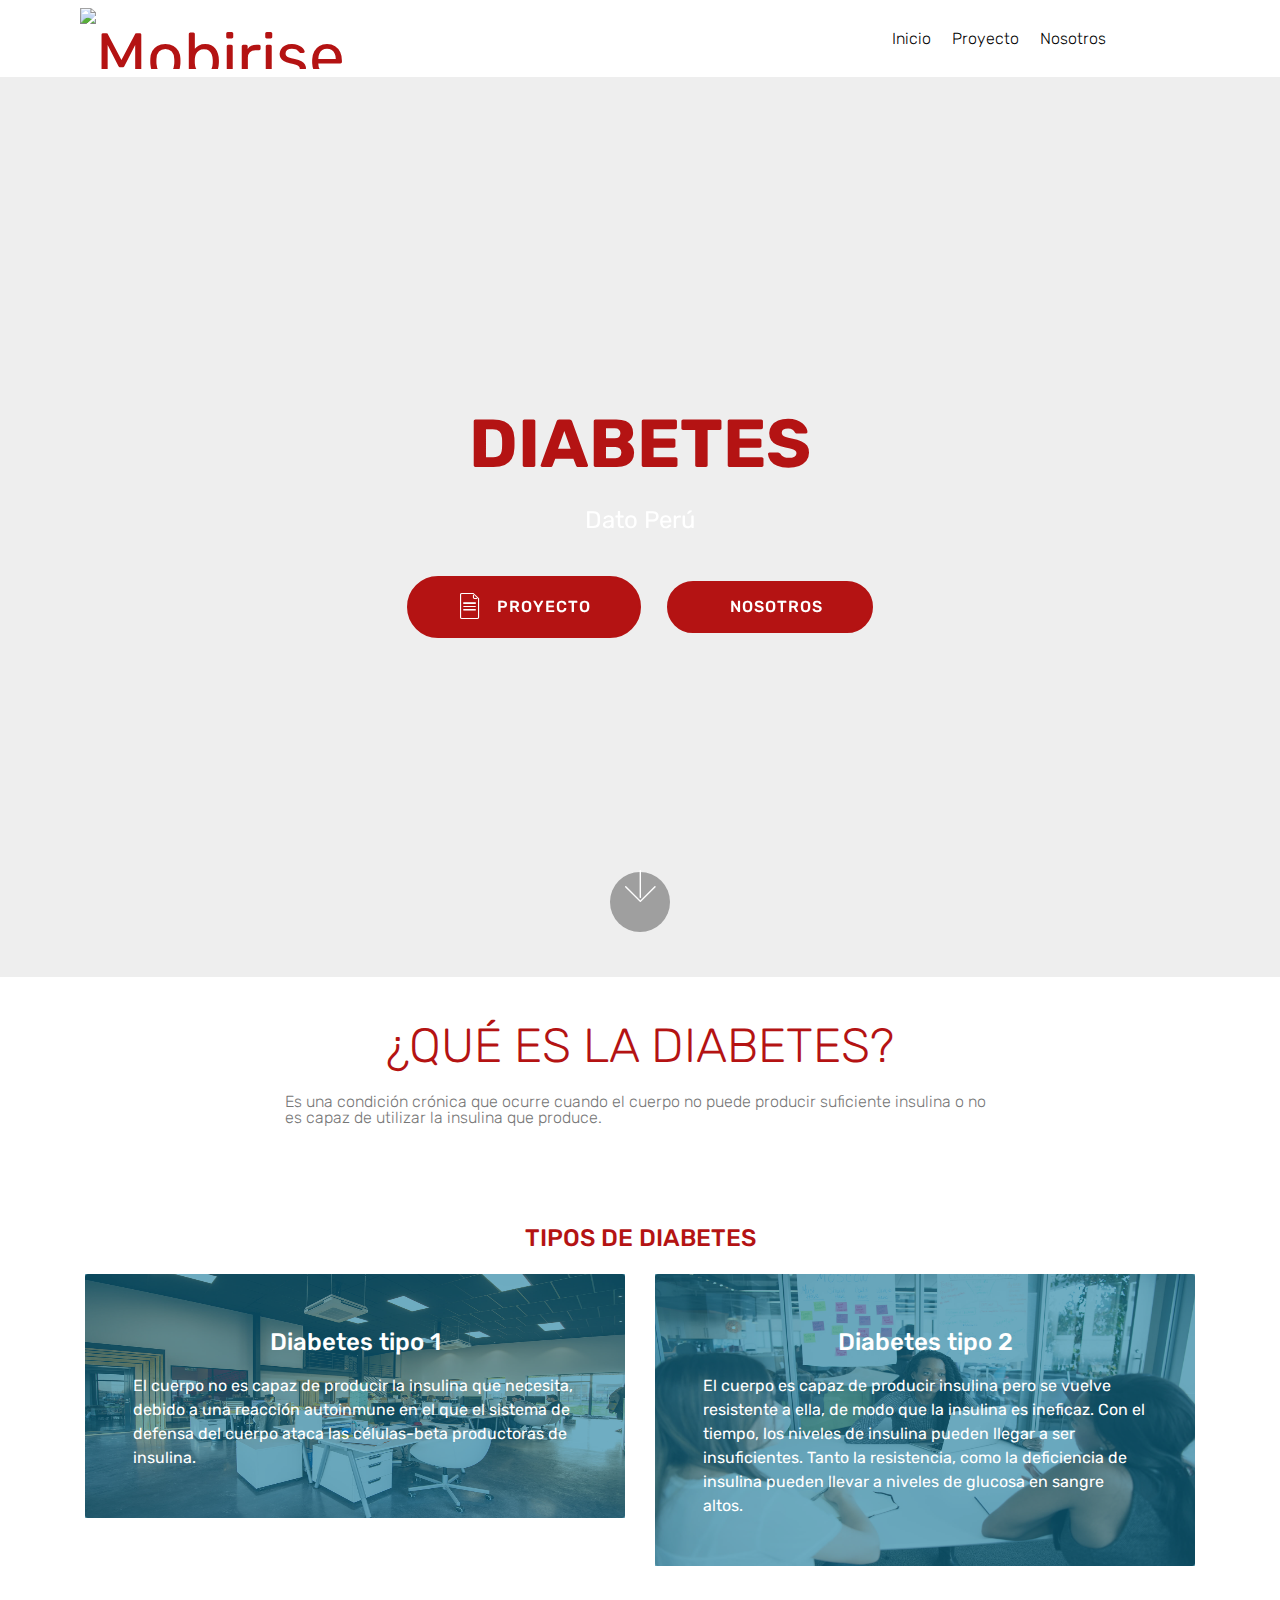
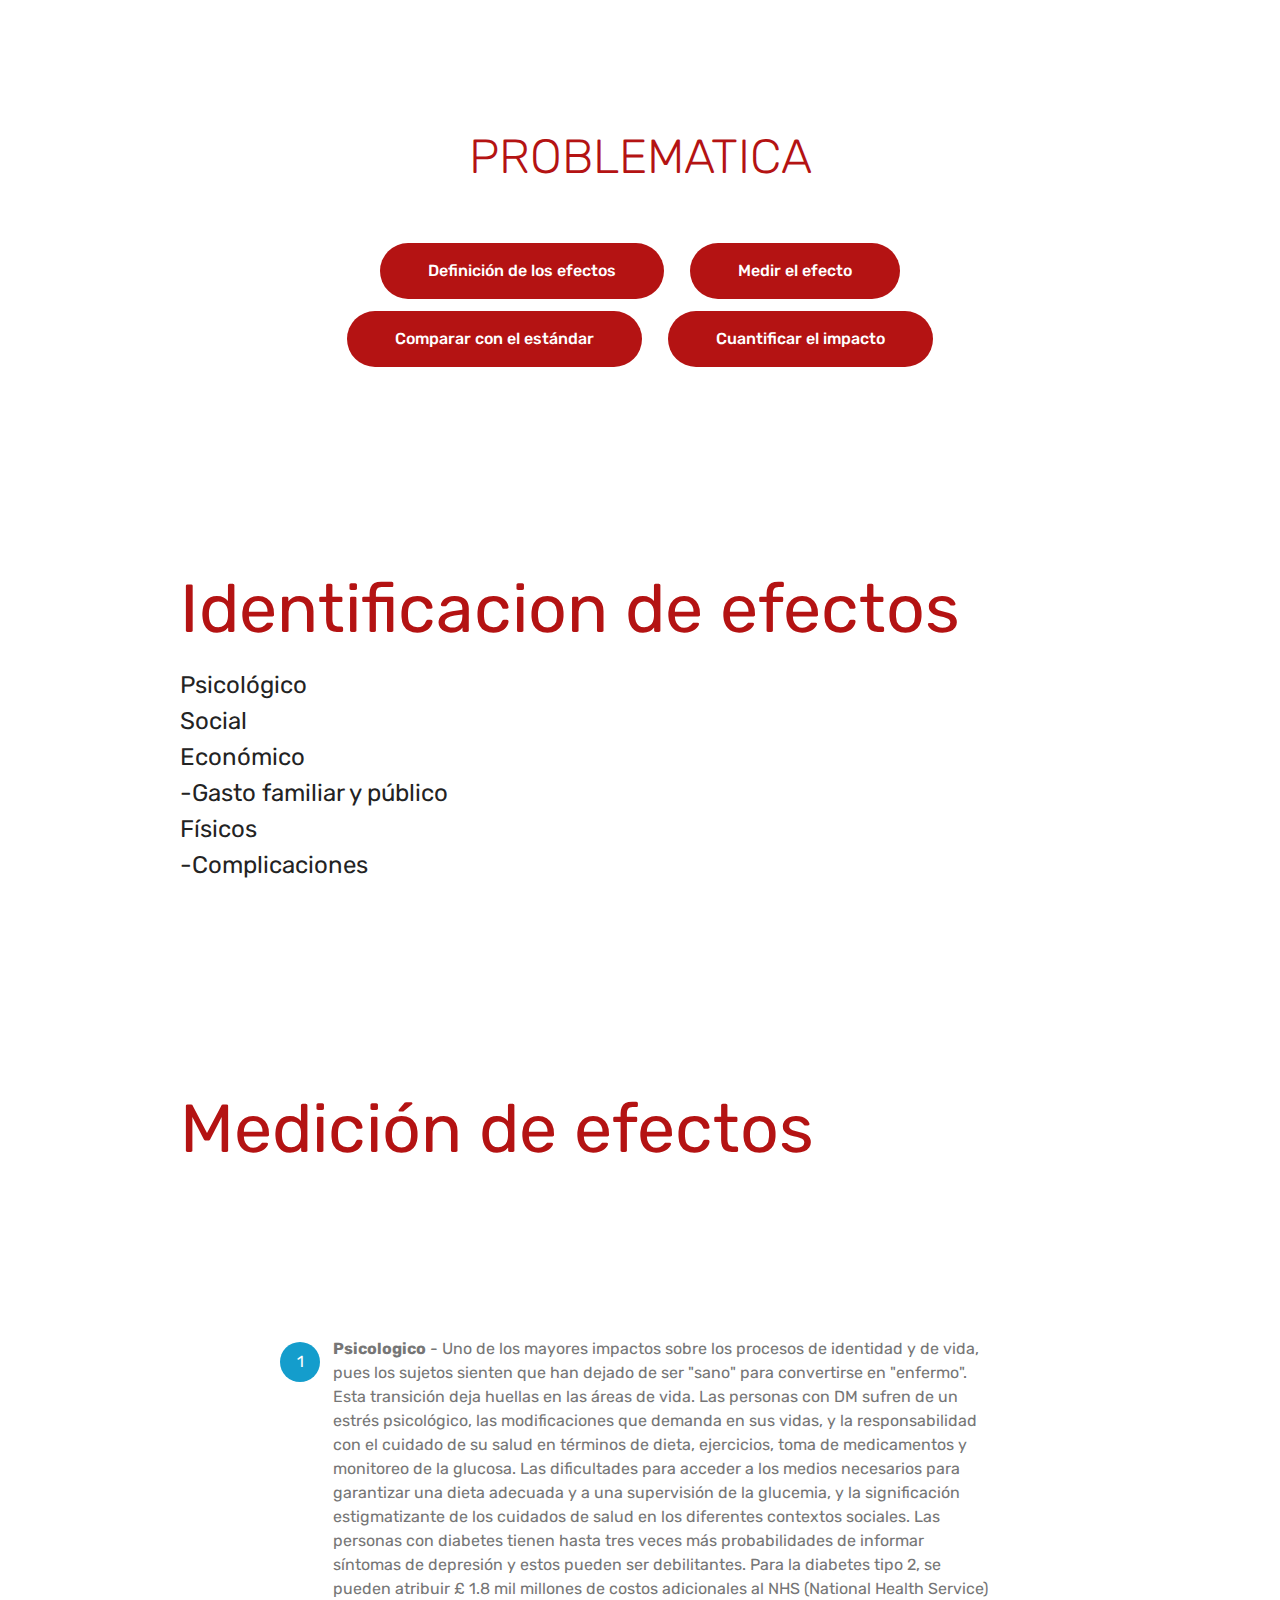
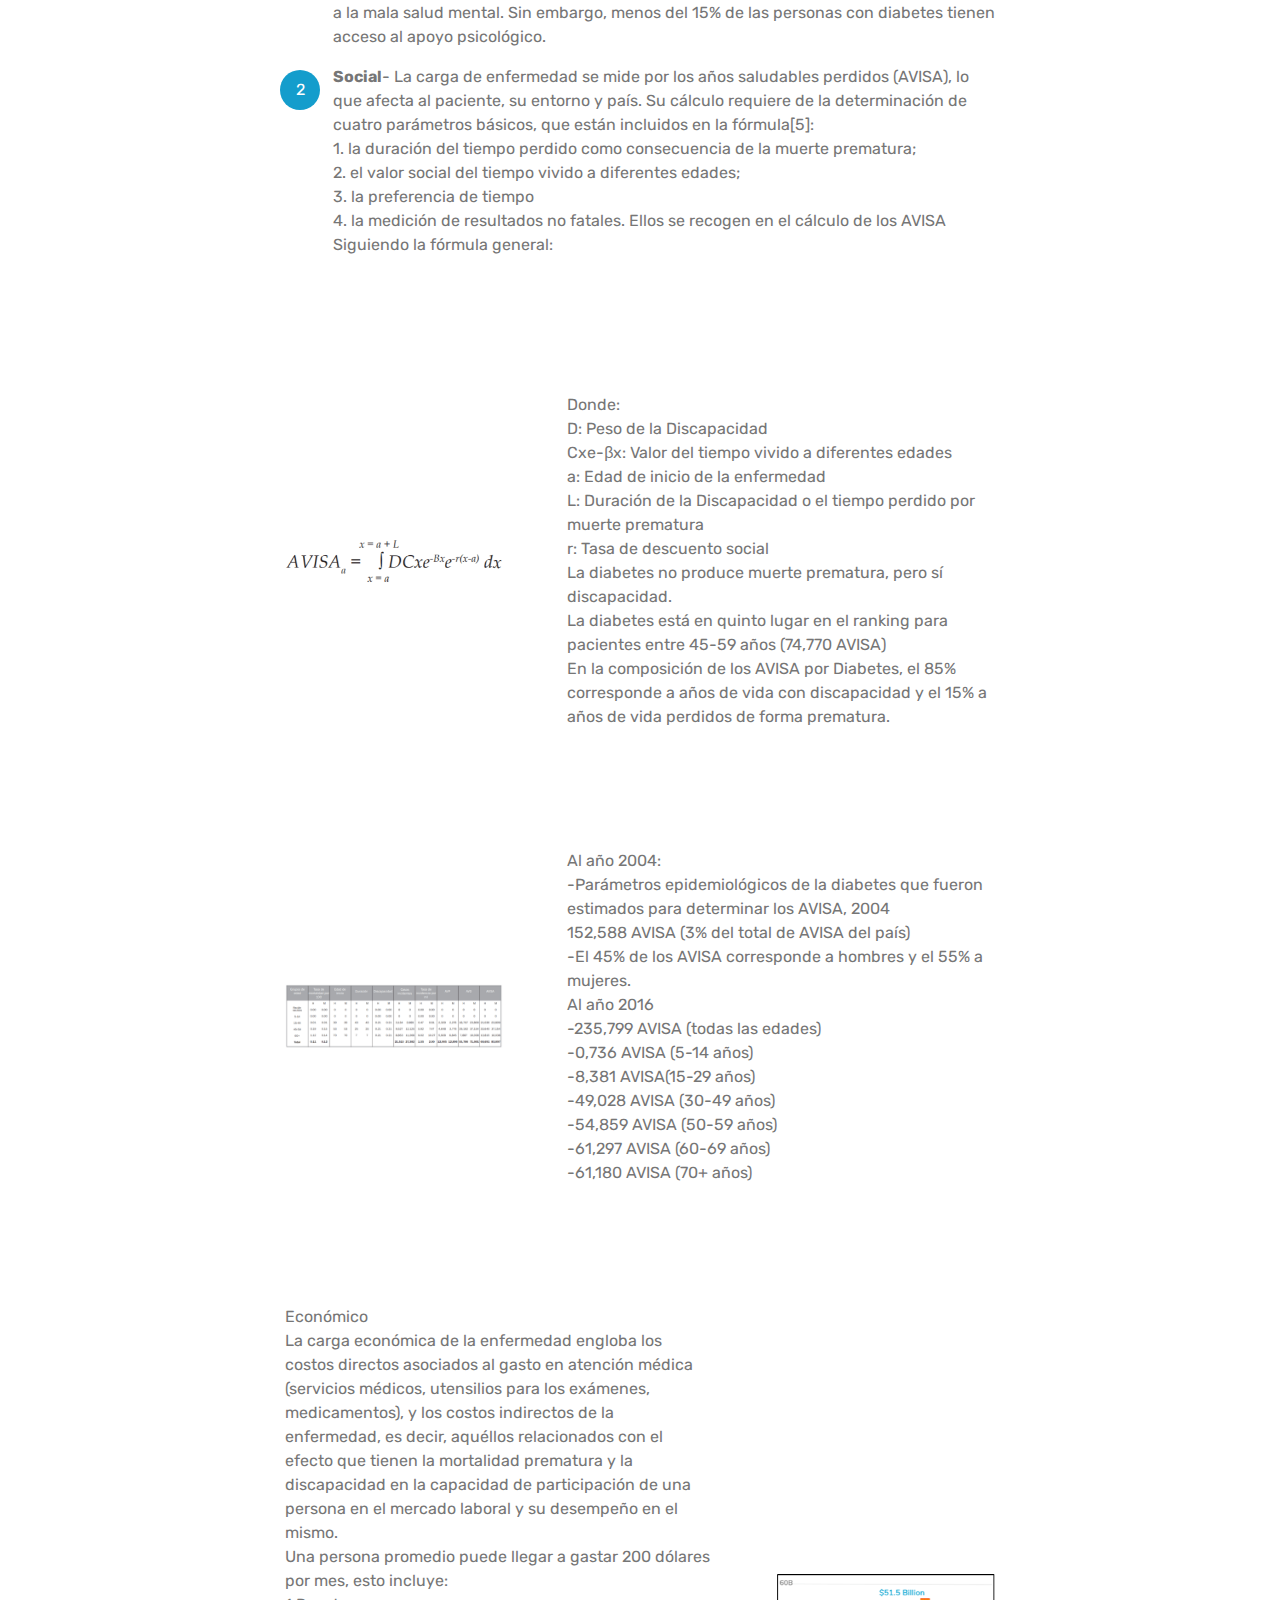
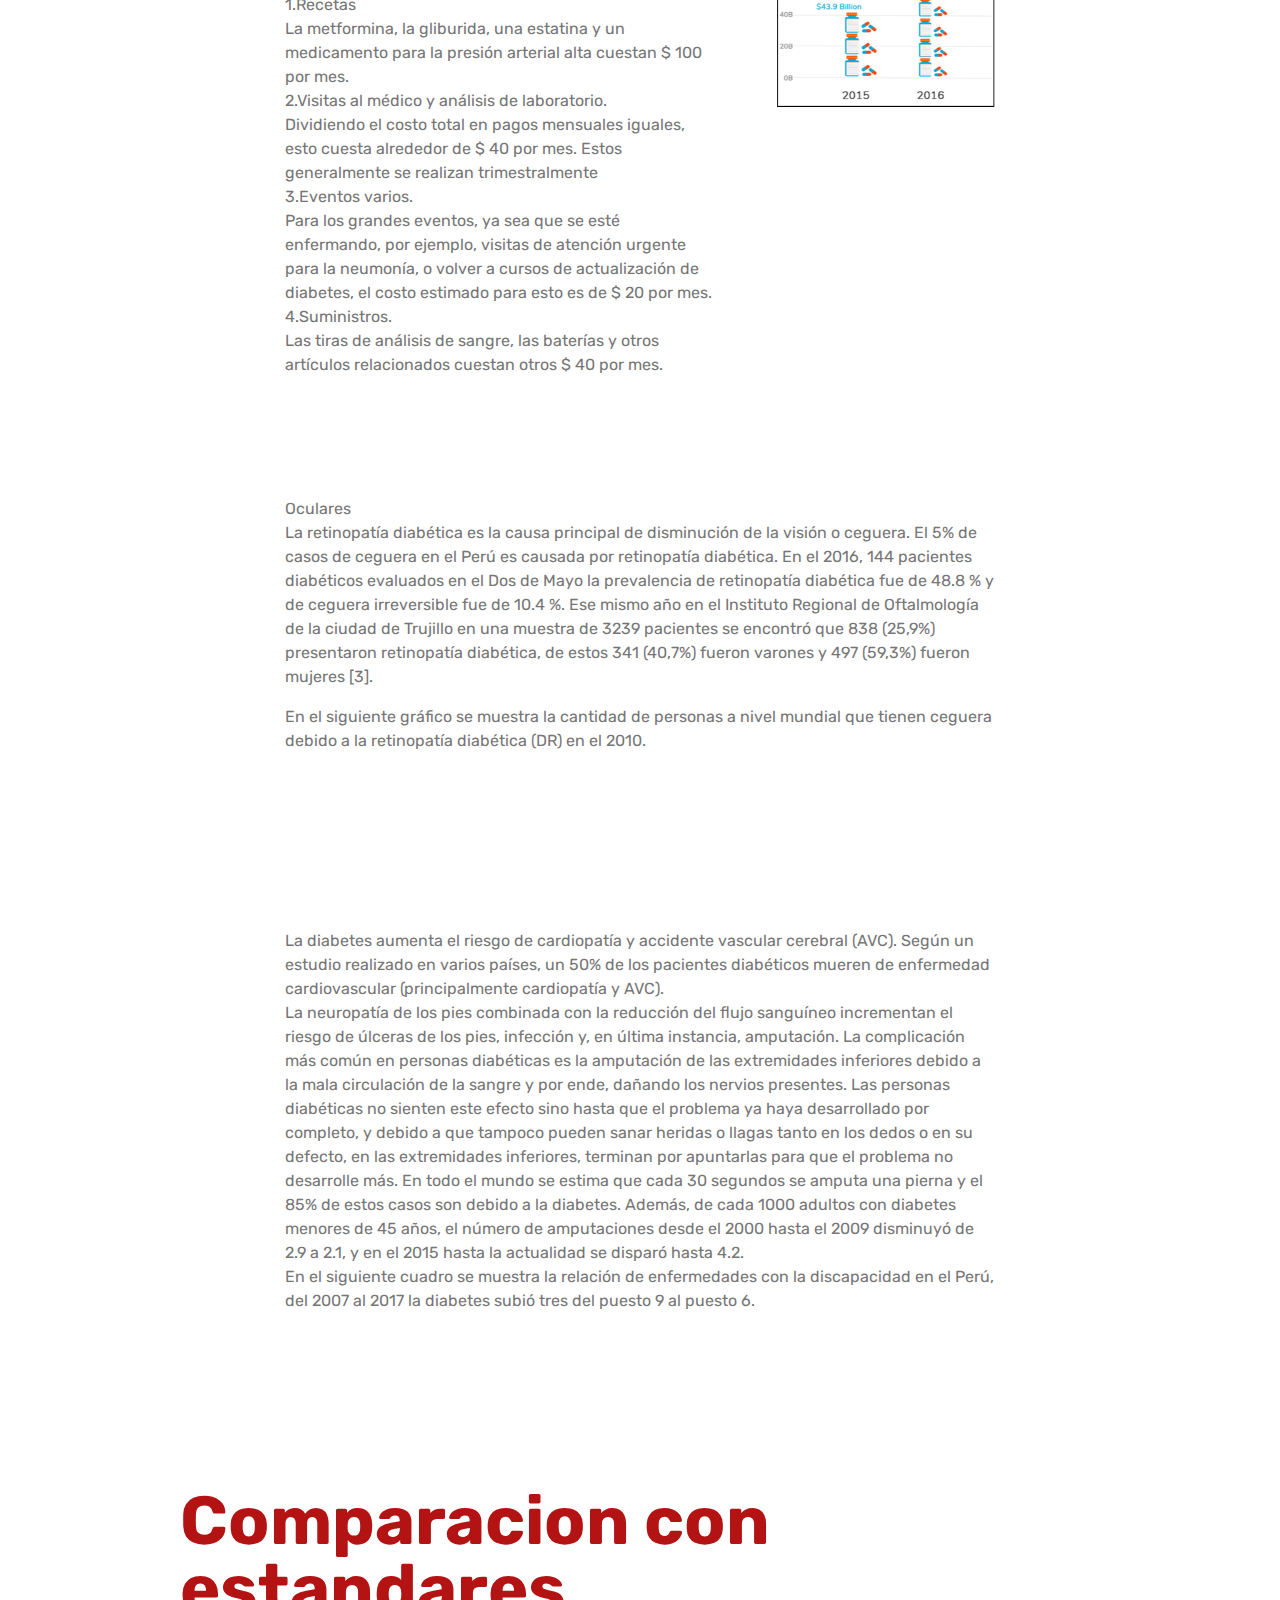
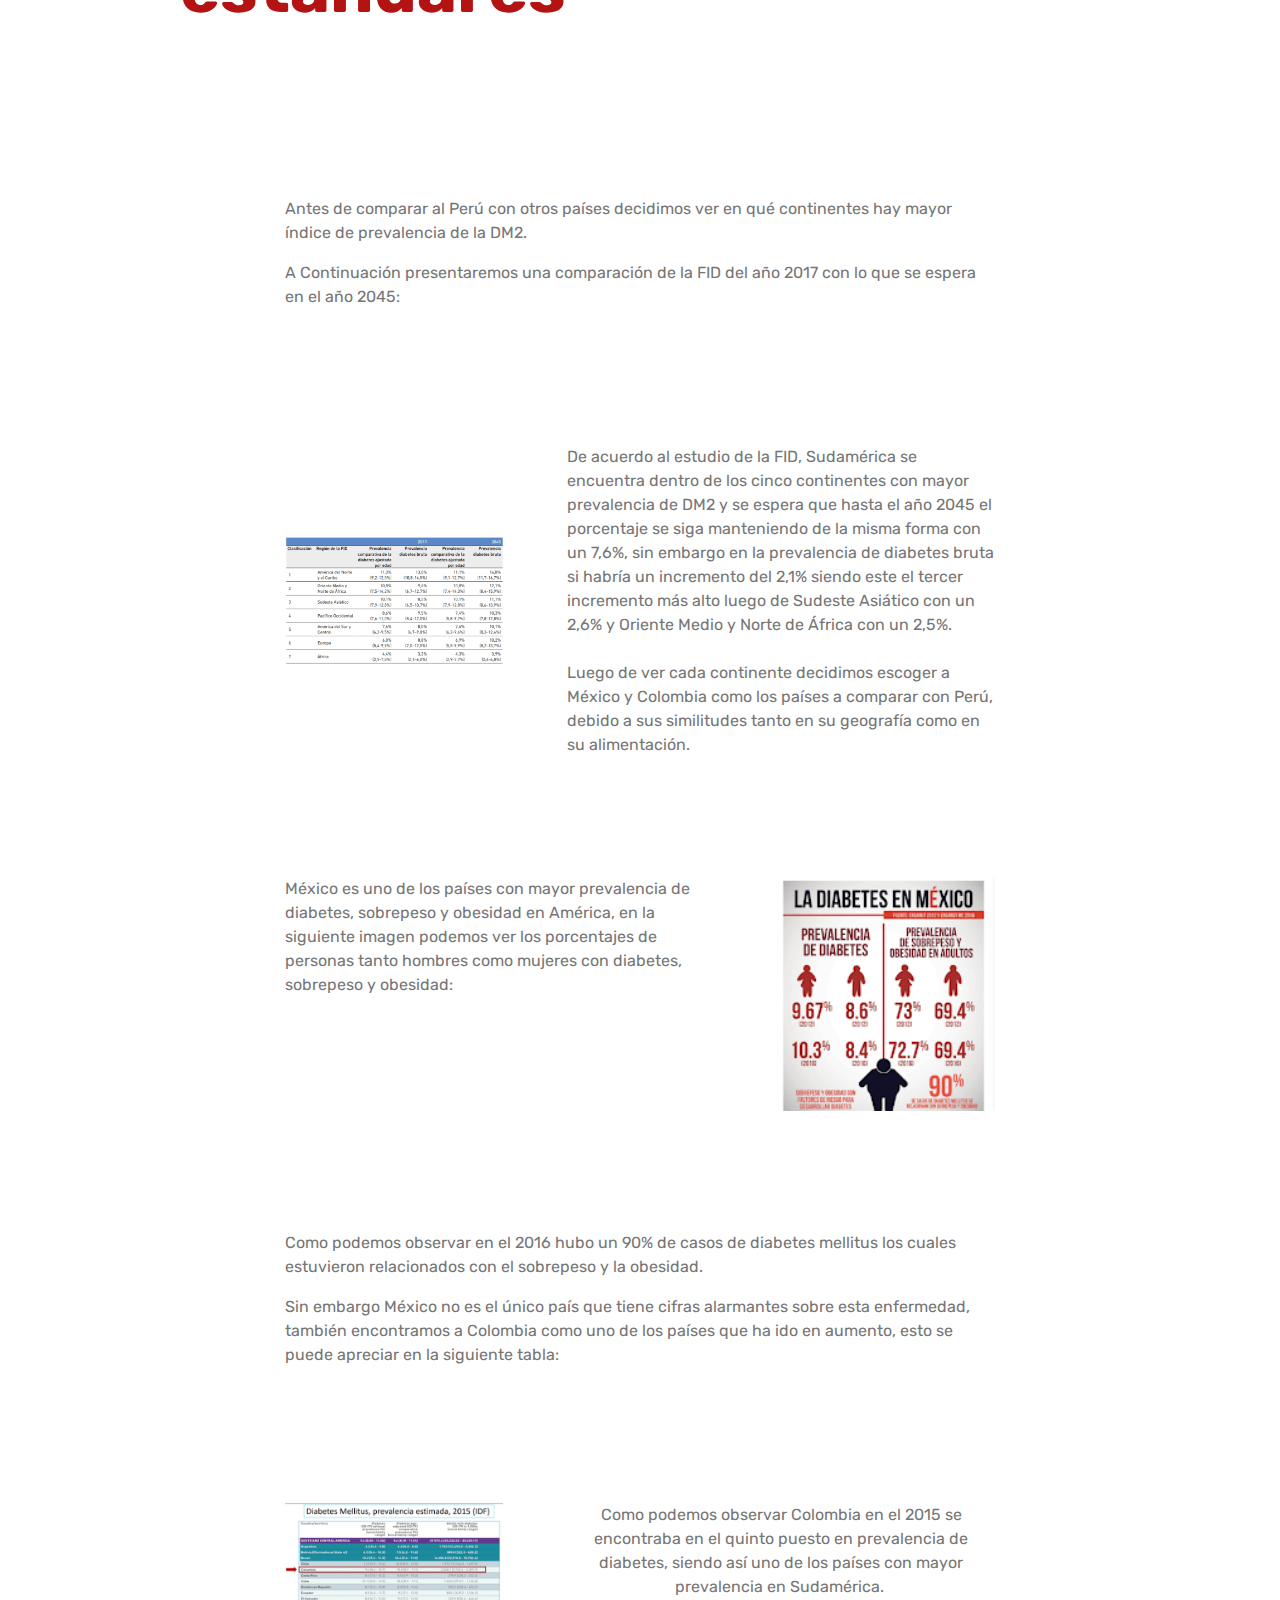
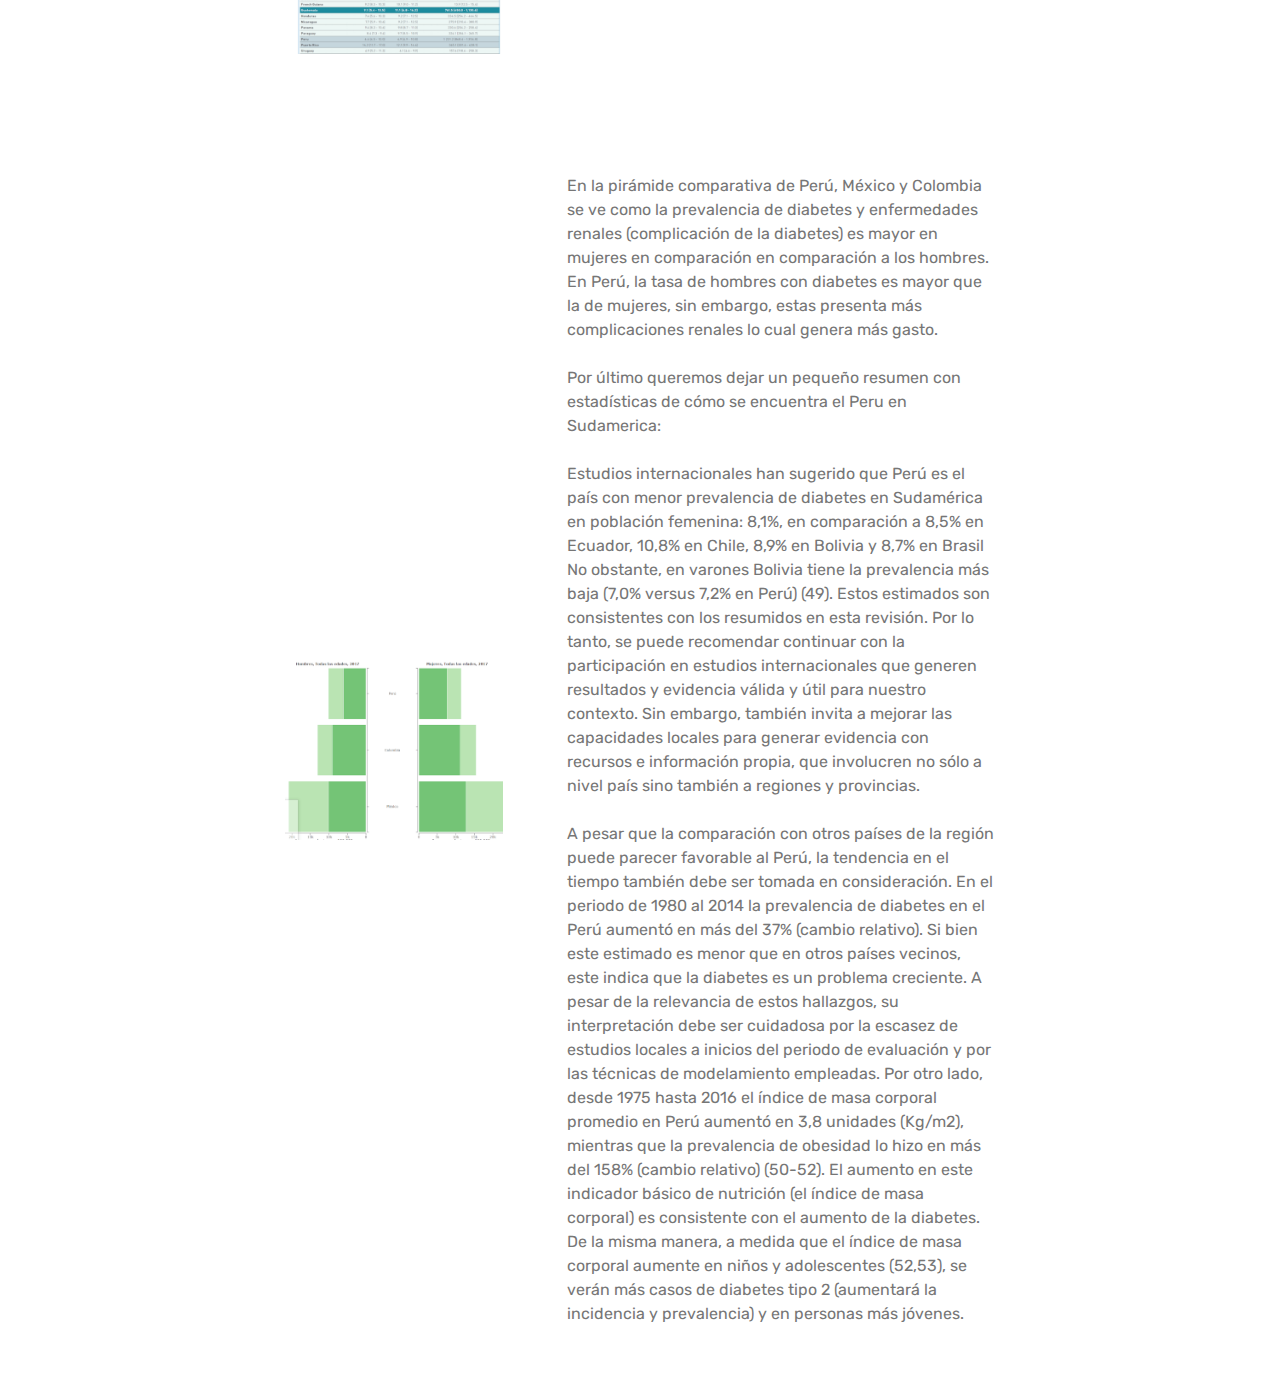
==== commit 3eefe827: "create github pages" ====
--- a/index.html
+++ b/index.html
@@ -59,7 +59,7 @@
     </nav>
 </section>
 
-<section class="engine"><a href="https://mobirise.info/a">online web builder</a></section><section class="cid-qTkA127IK8 mbr-fullscreen mbr-parallax-background" id="header2-1">
+<section class="engine"><a href="https://mobirise.info/r">bootstrap template</a></section><section class="cid-qTkA127IK8 mbr-fullscreen mbr-parallax-background" id="header2-1">
 
     
 
